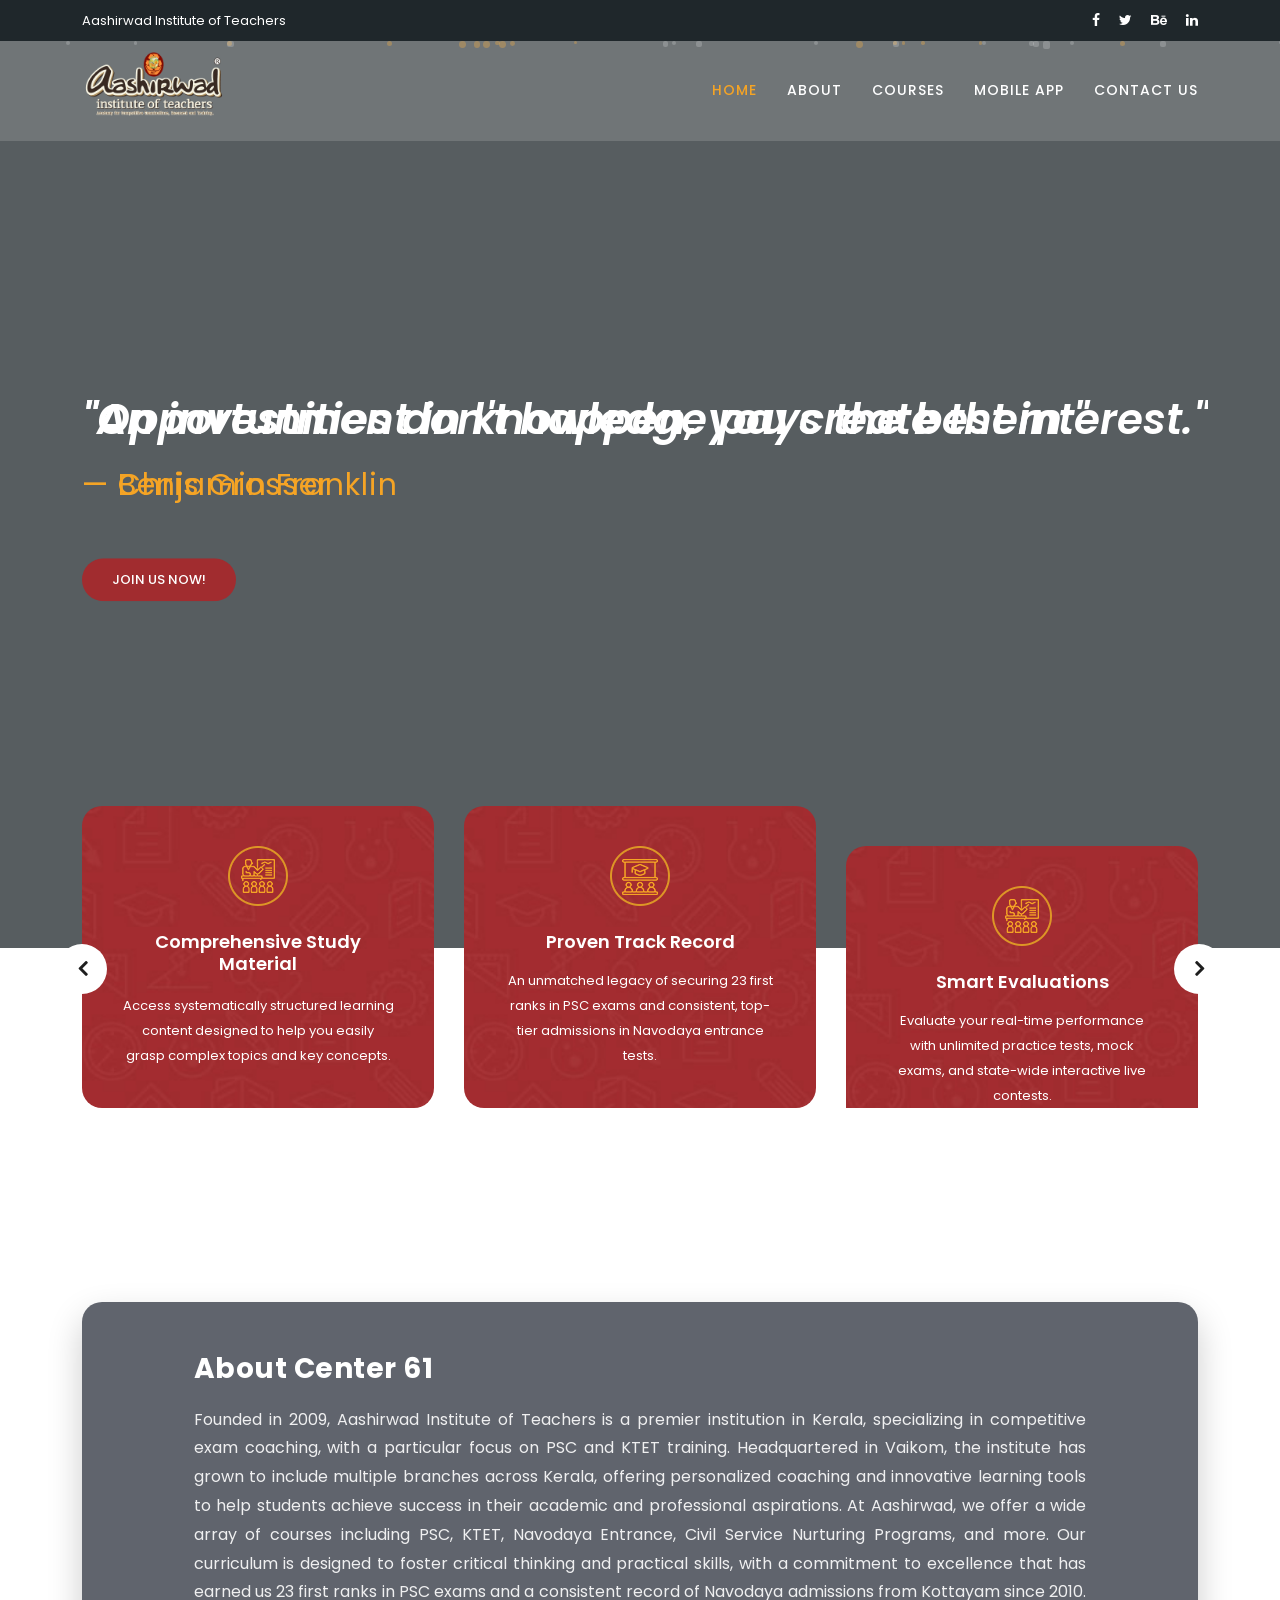
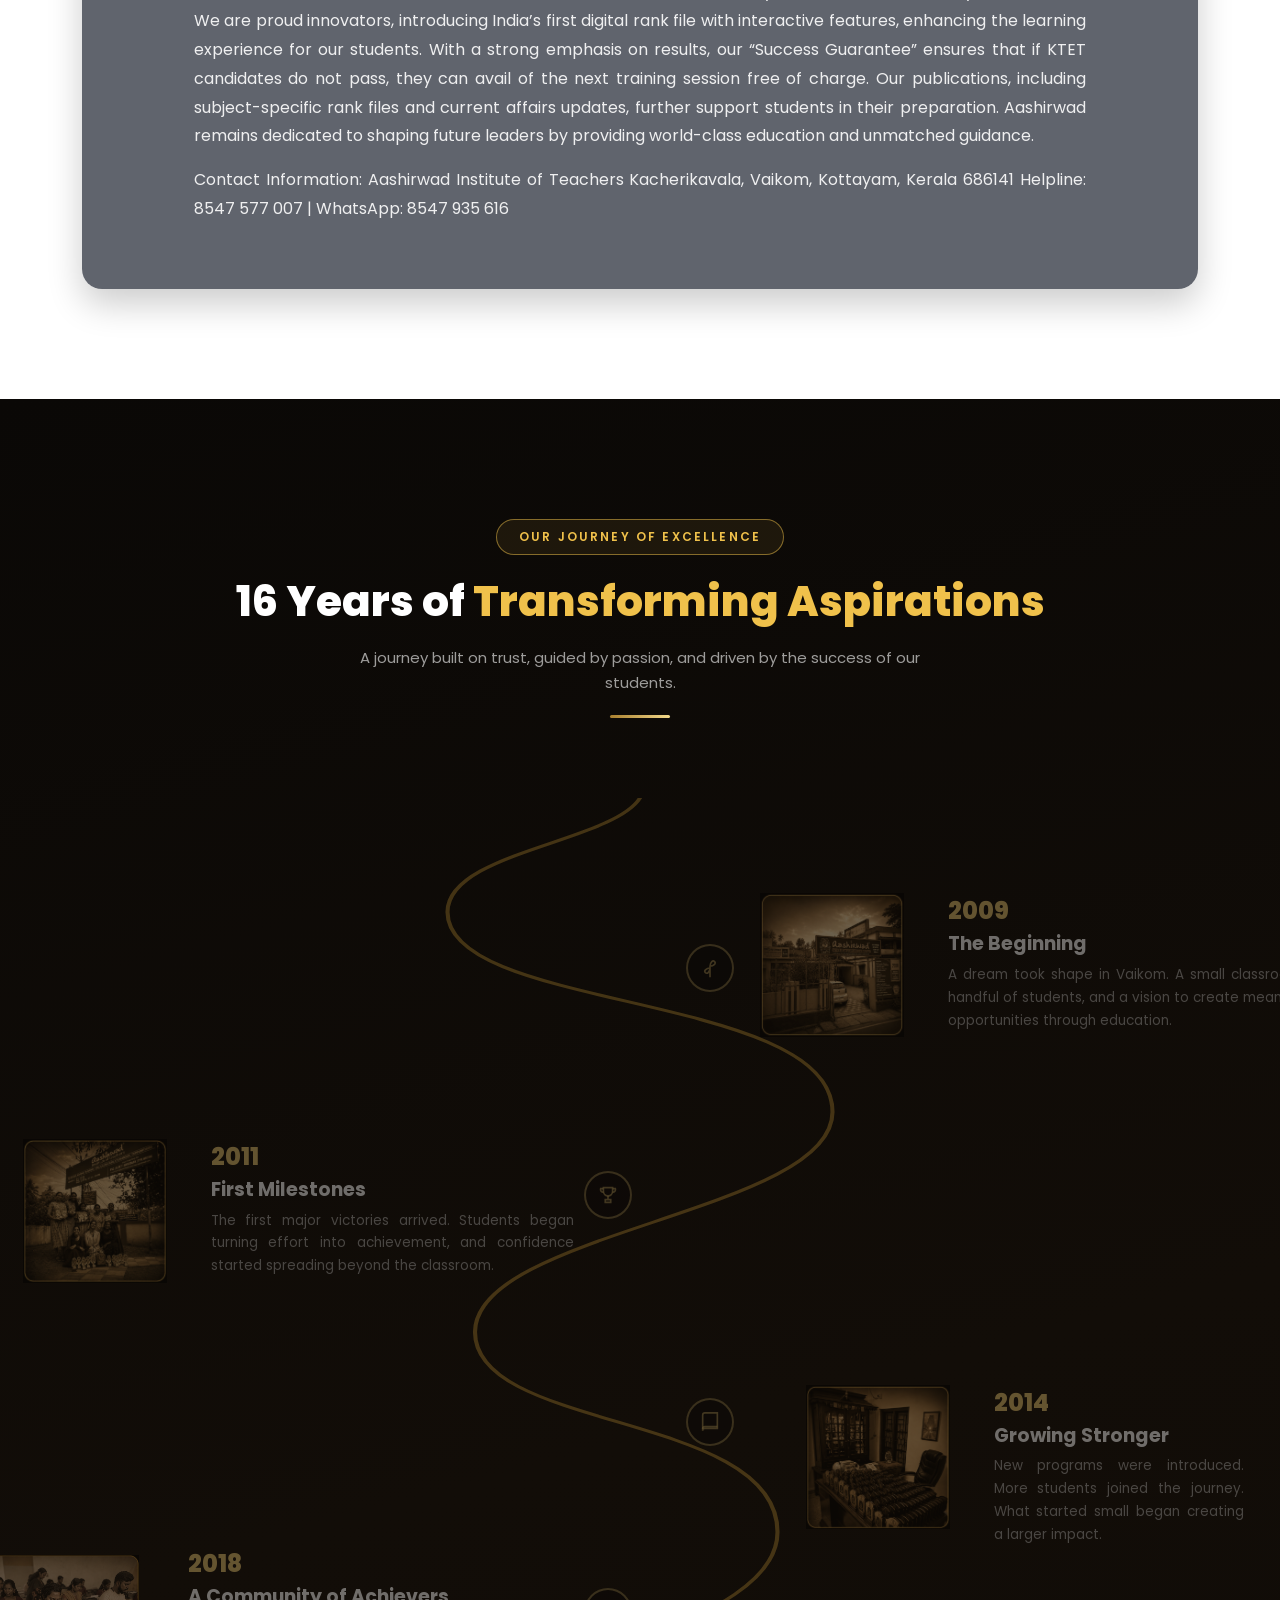
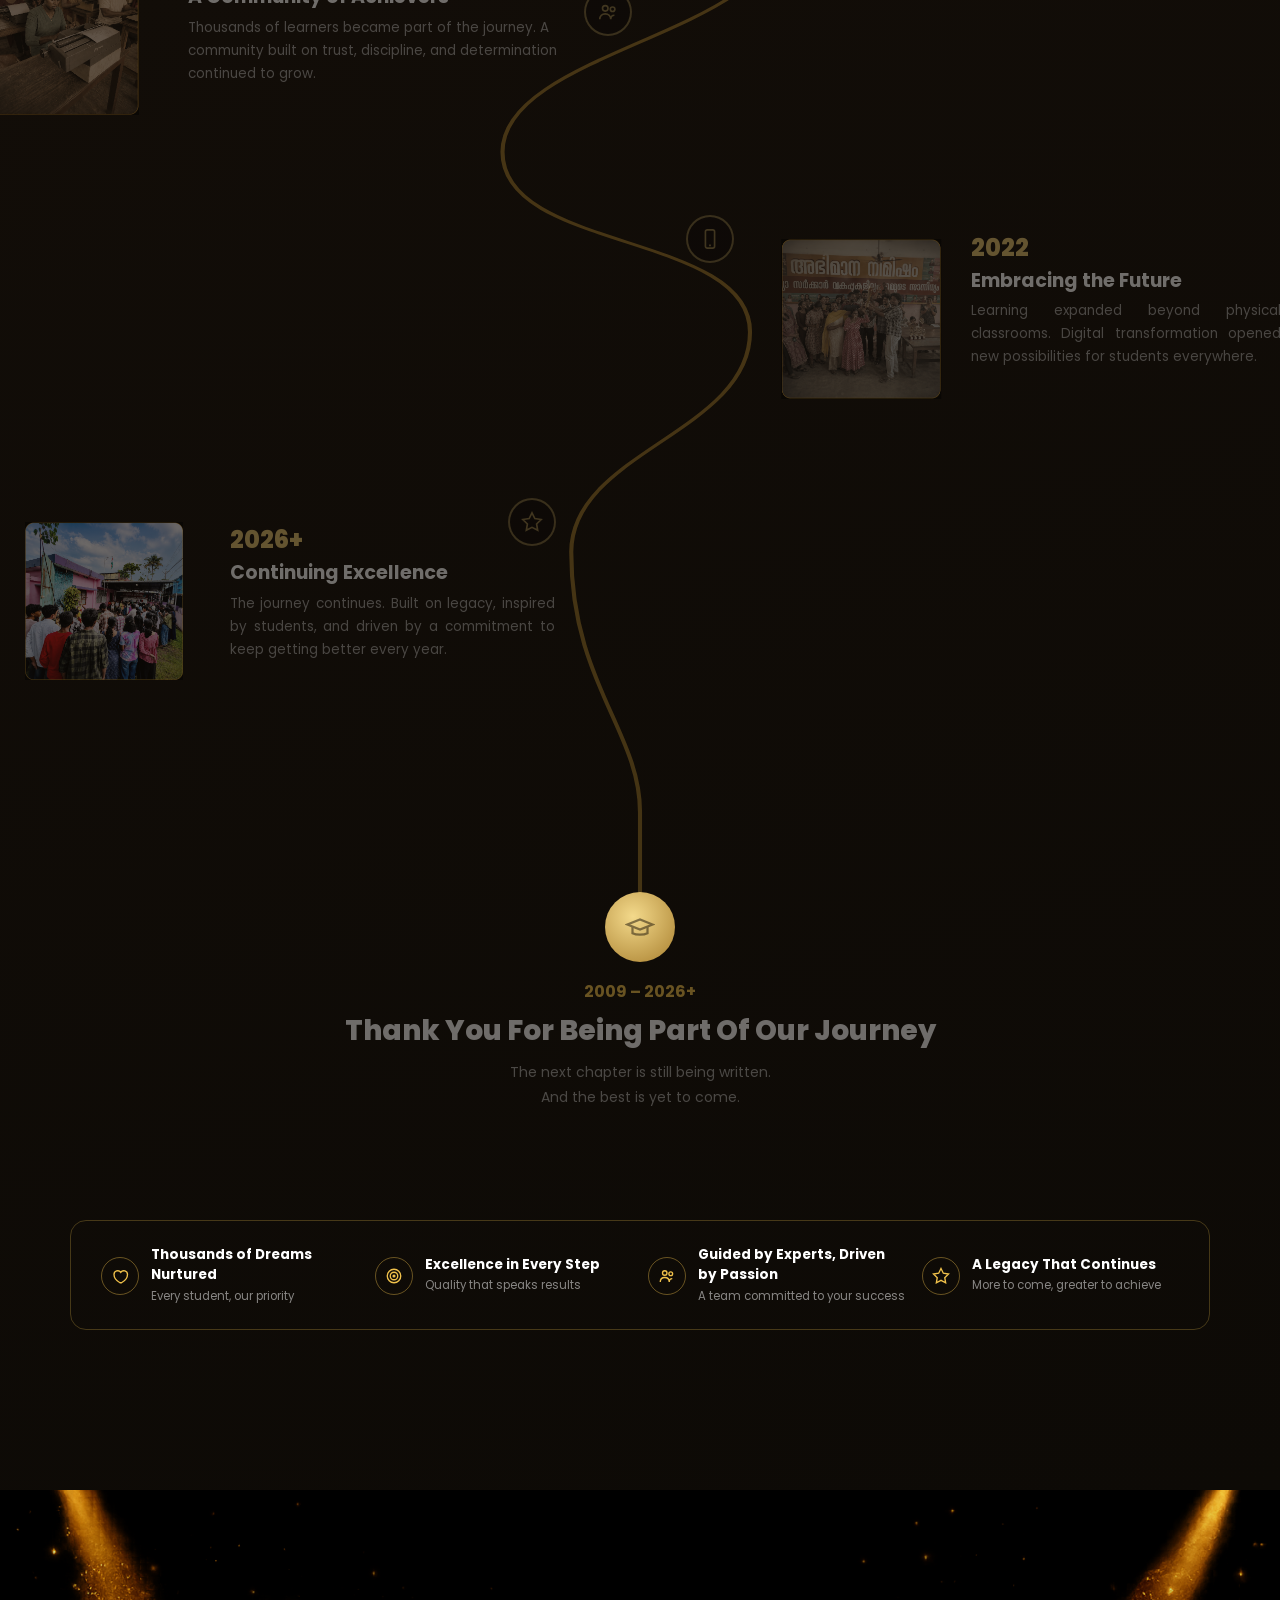
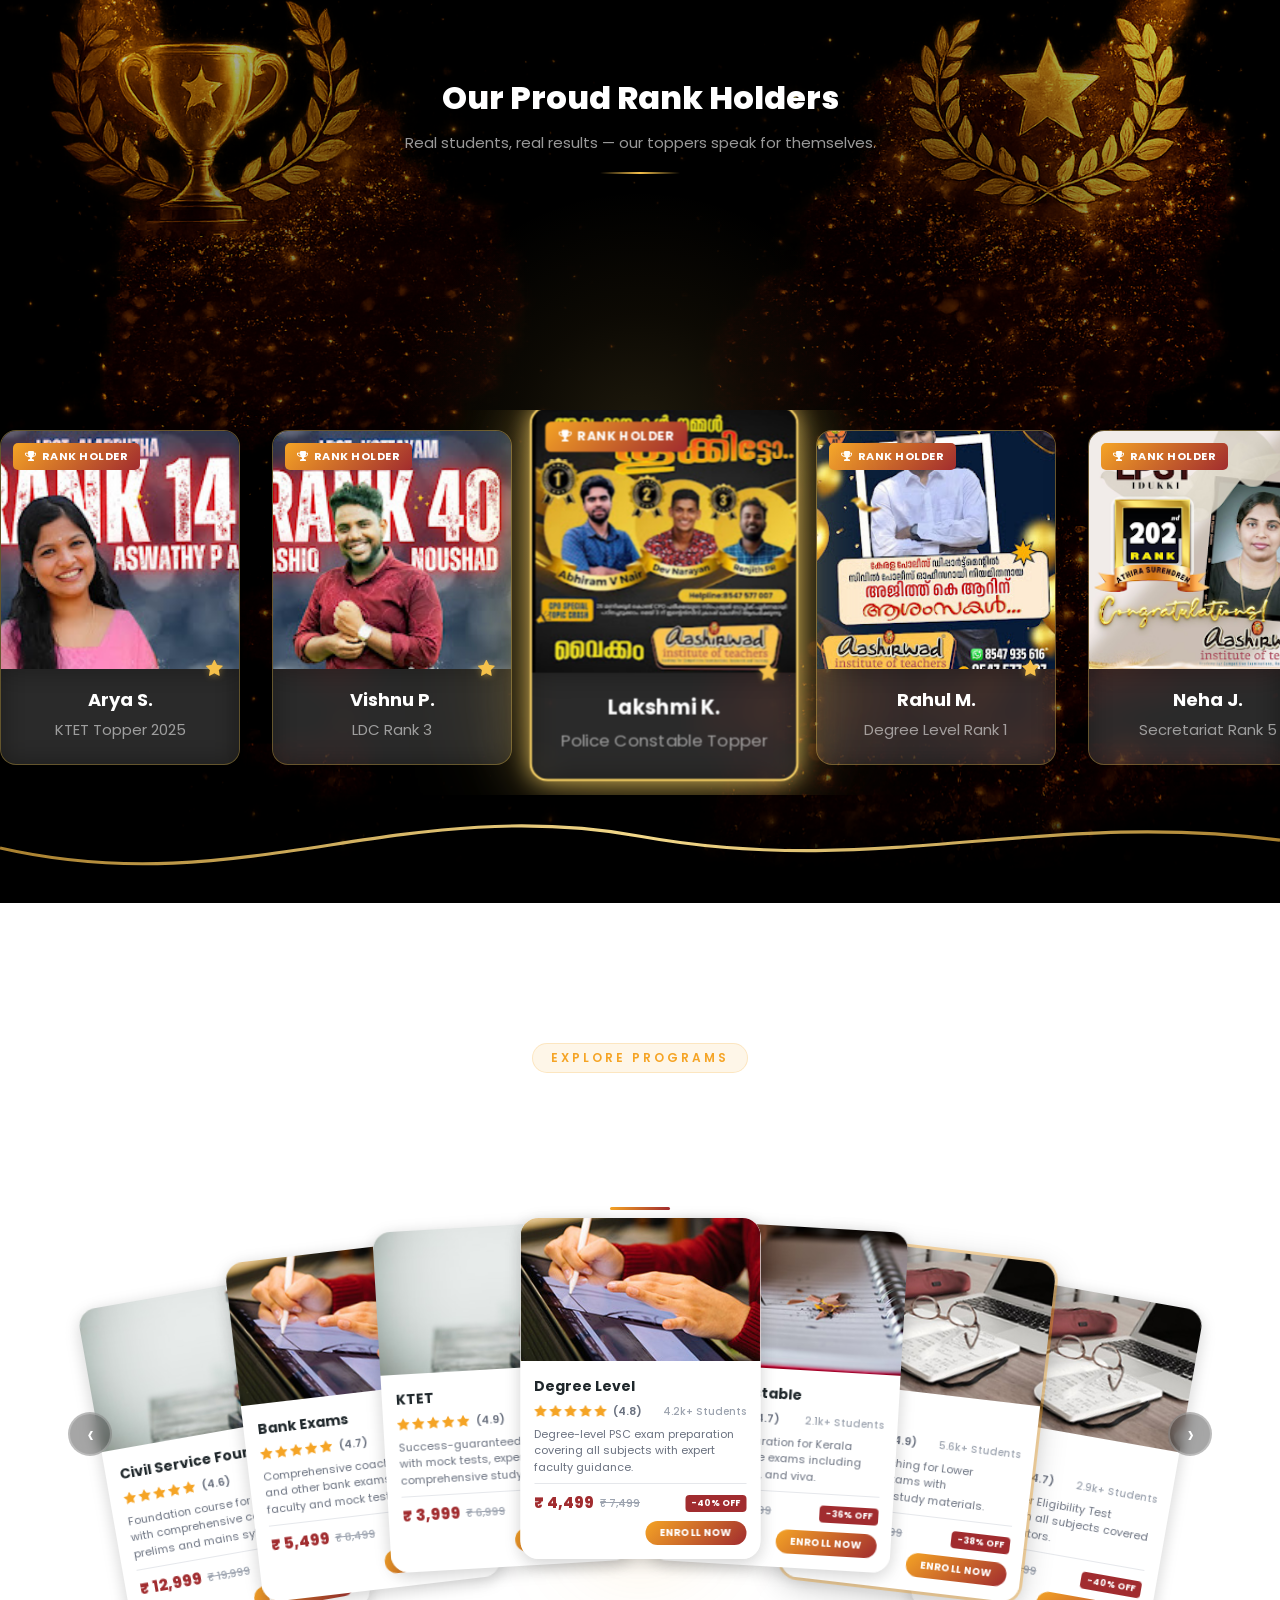
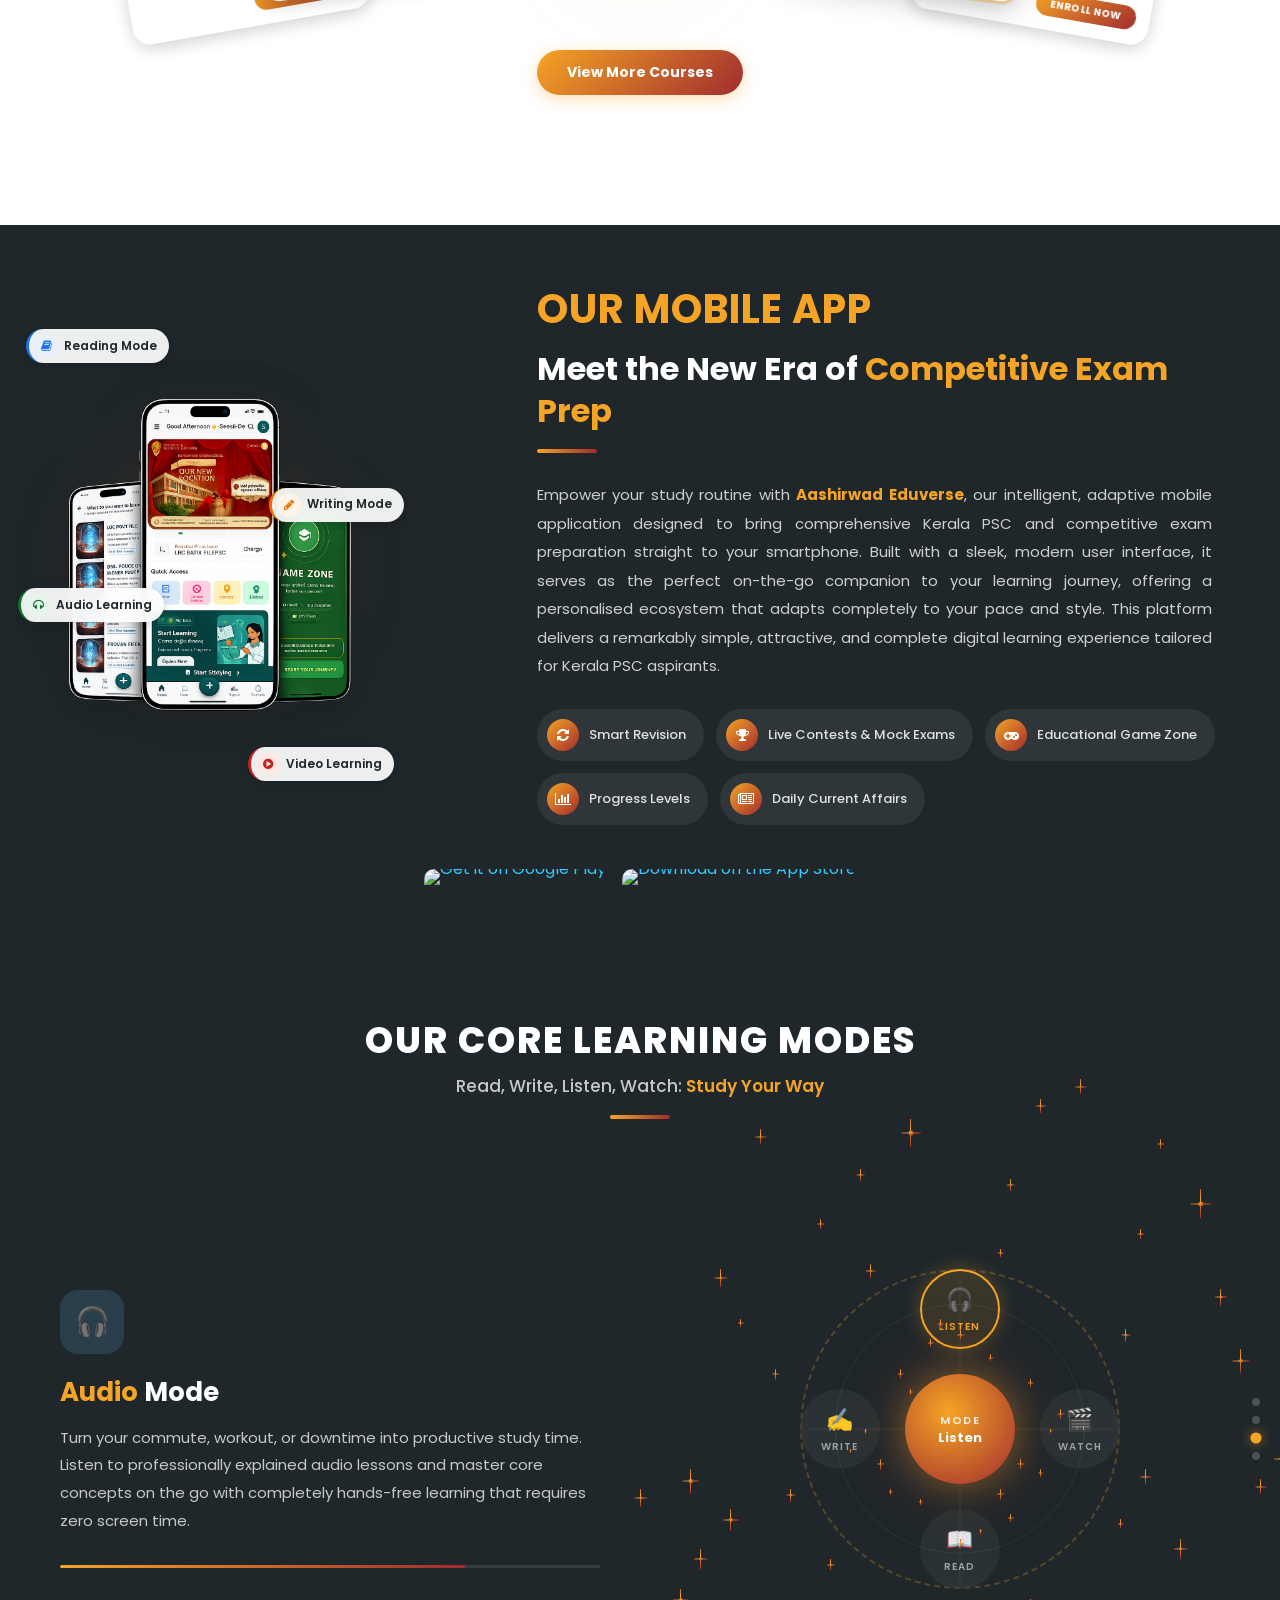
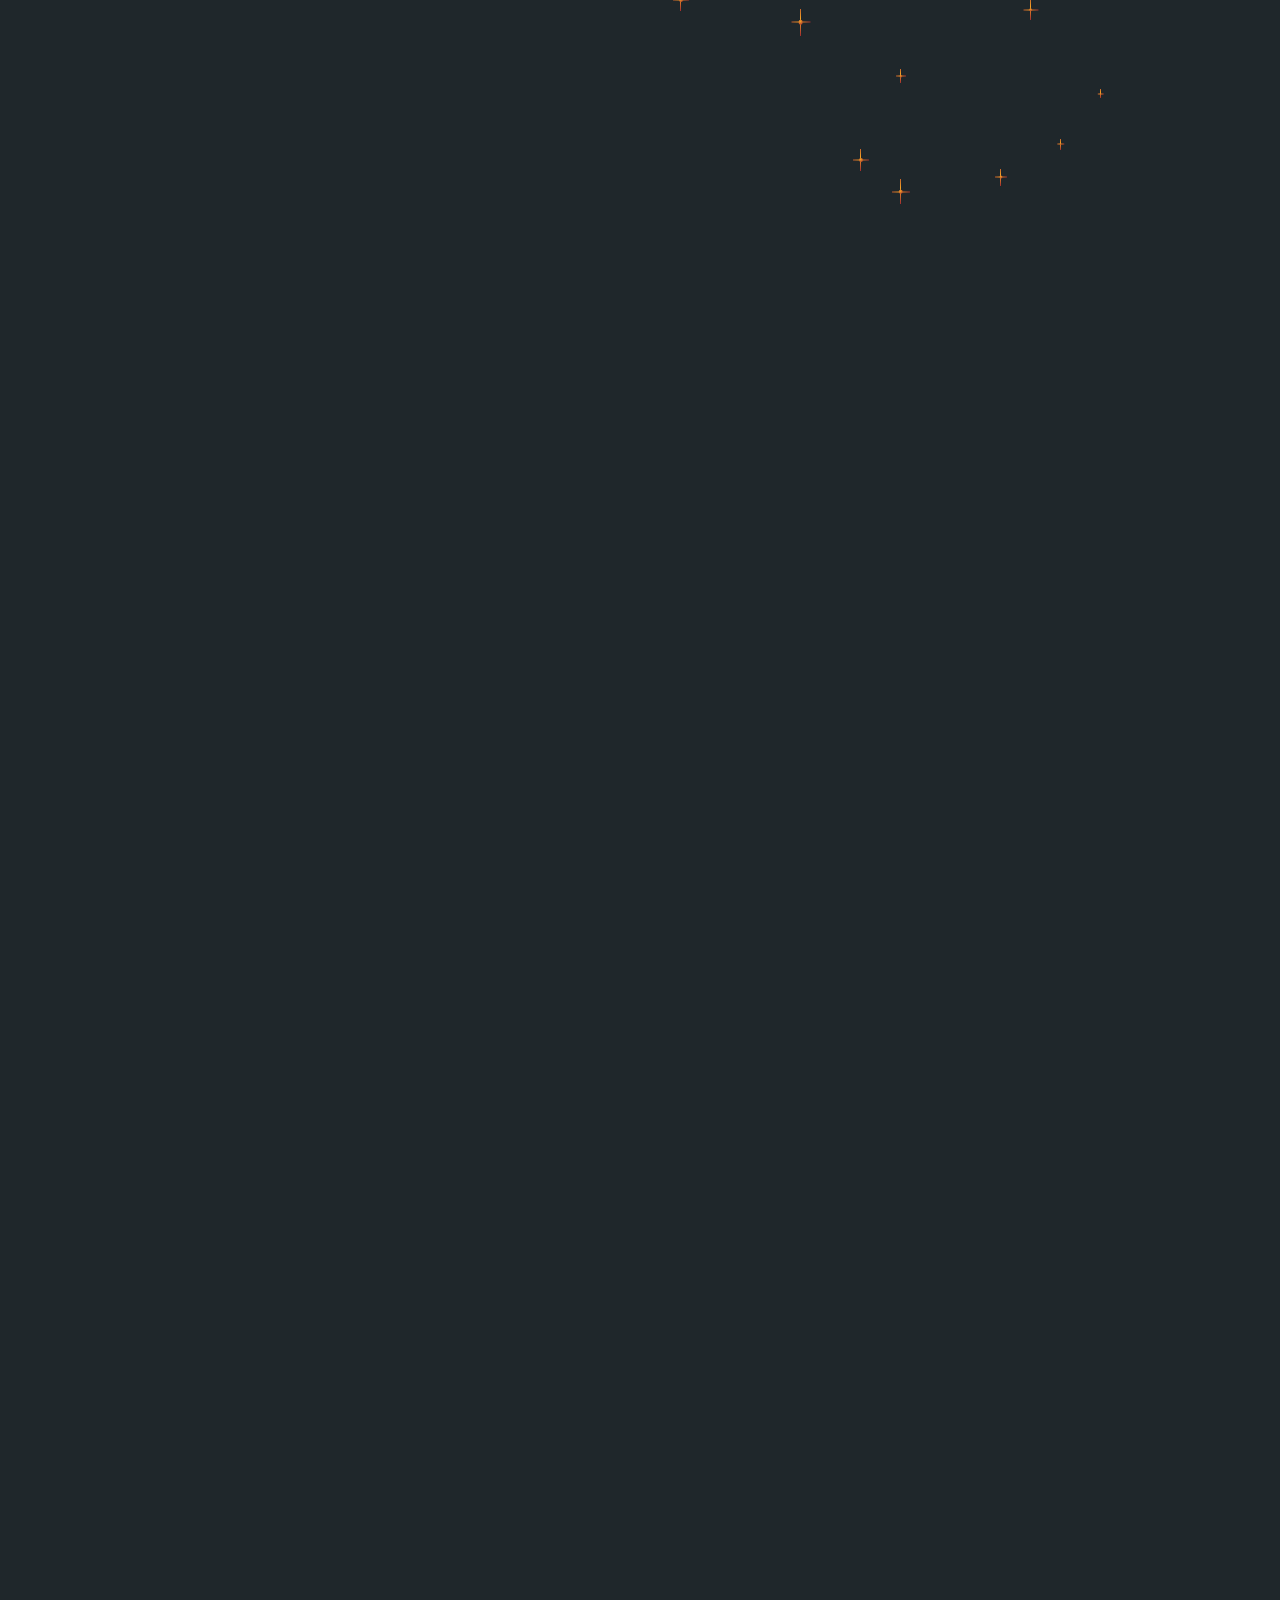
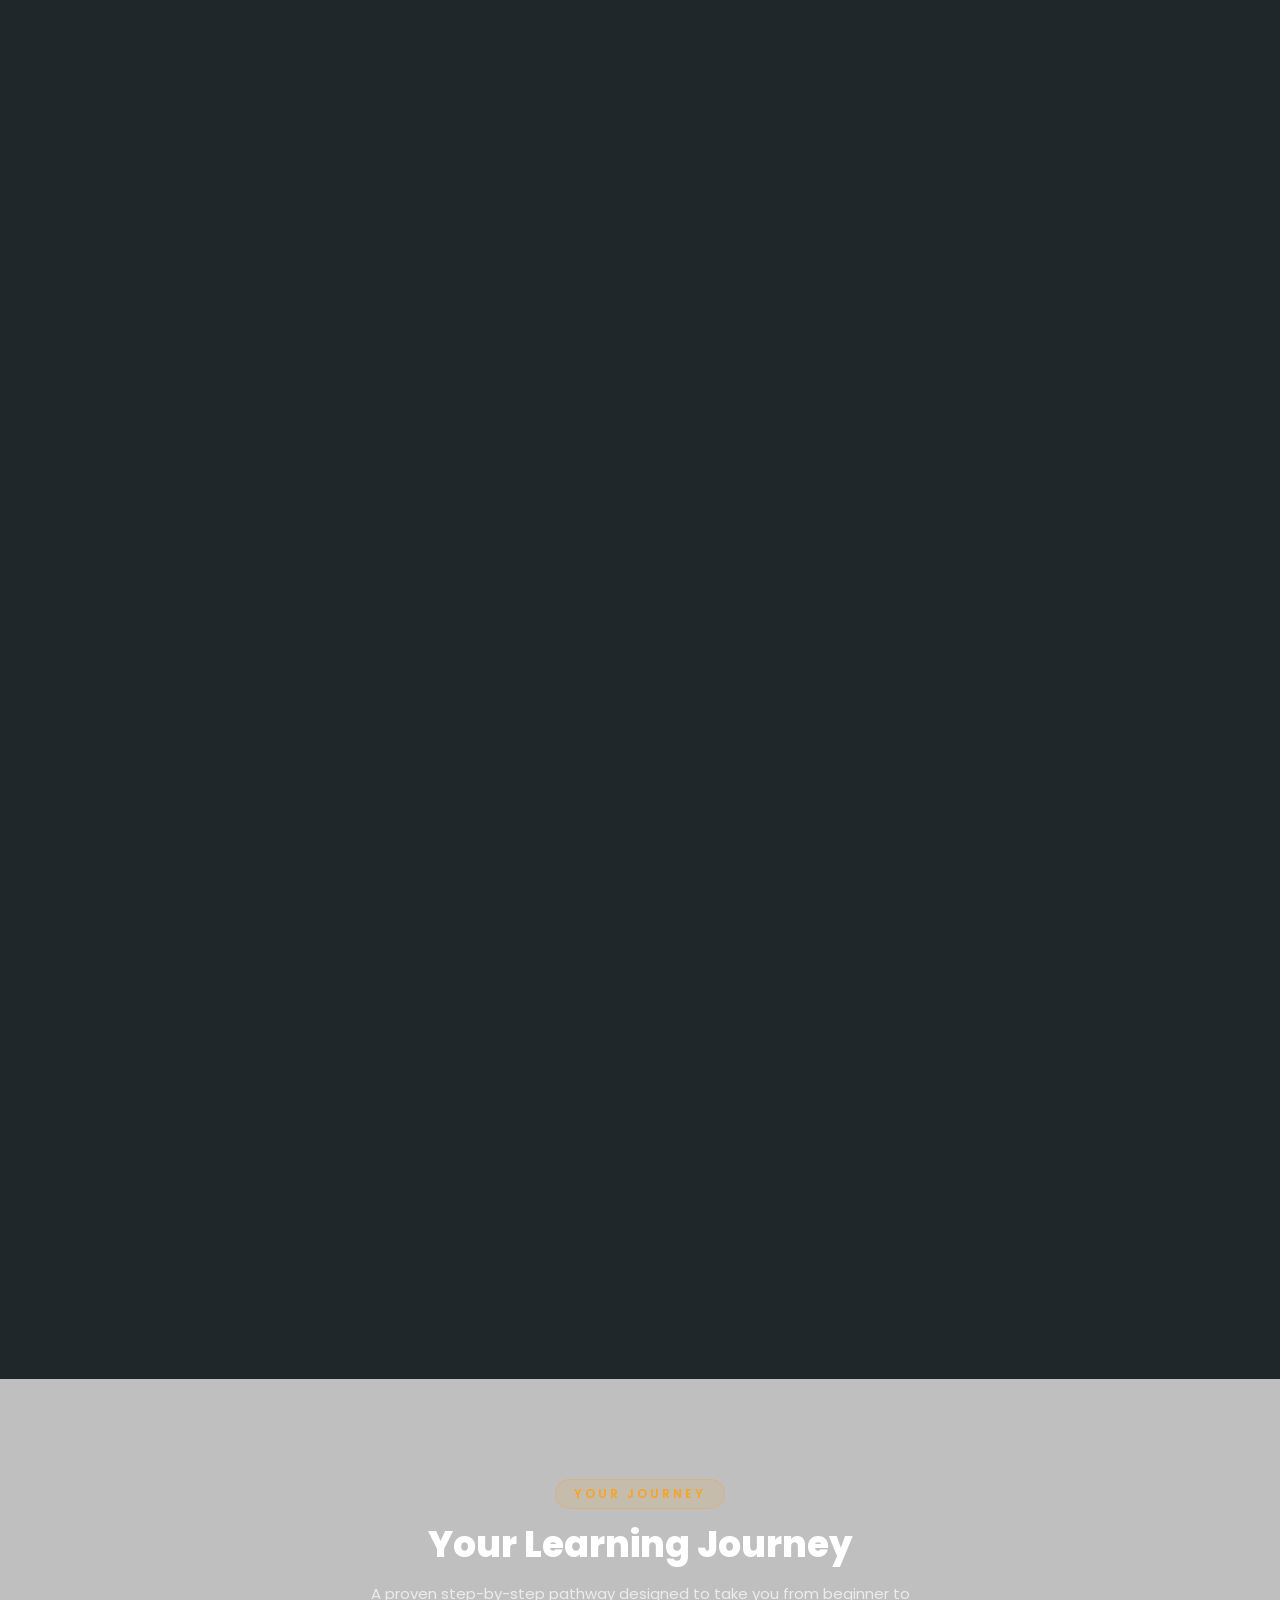
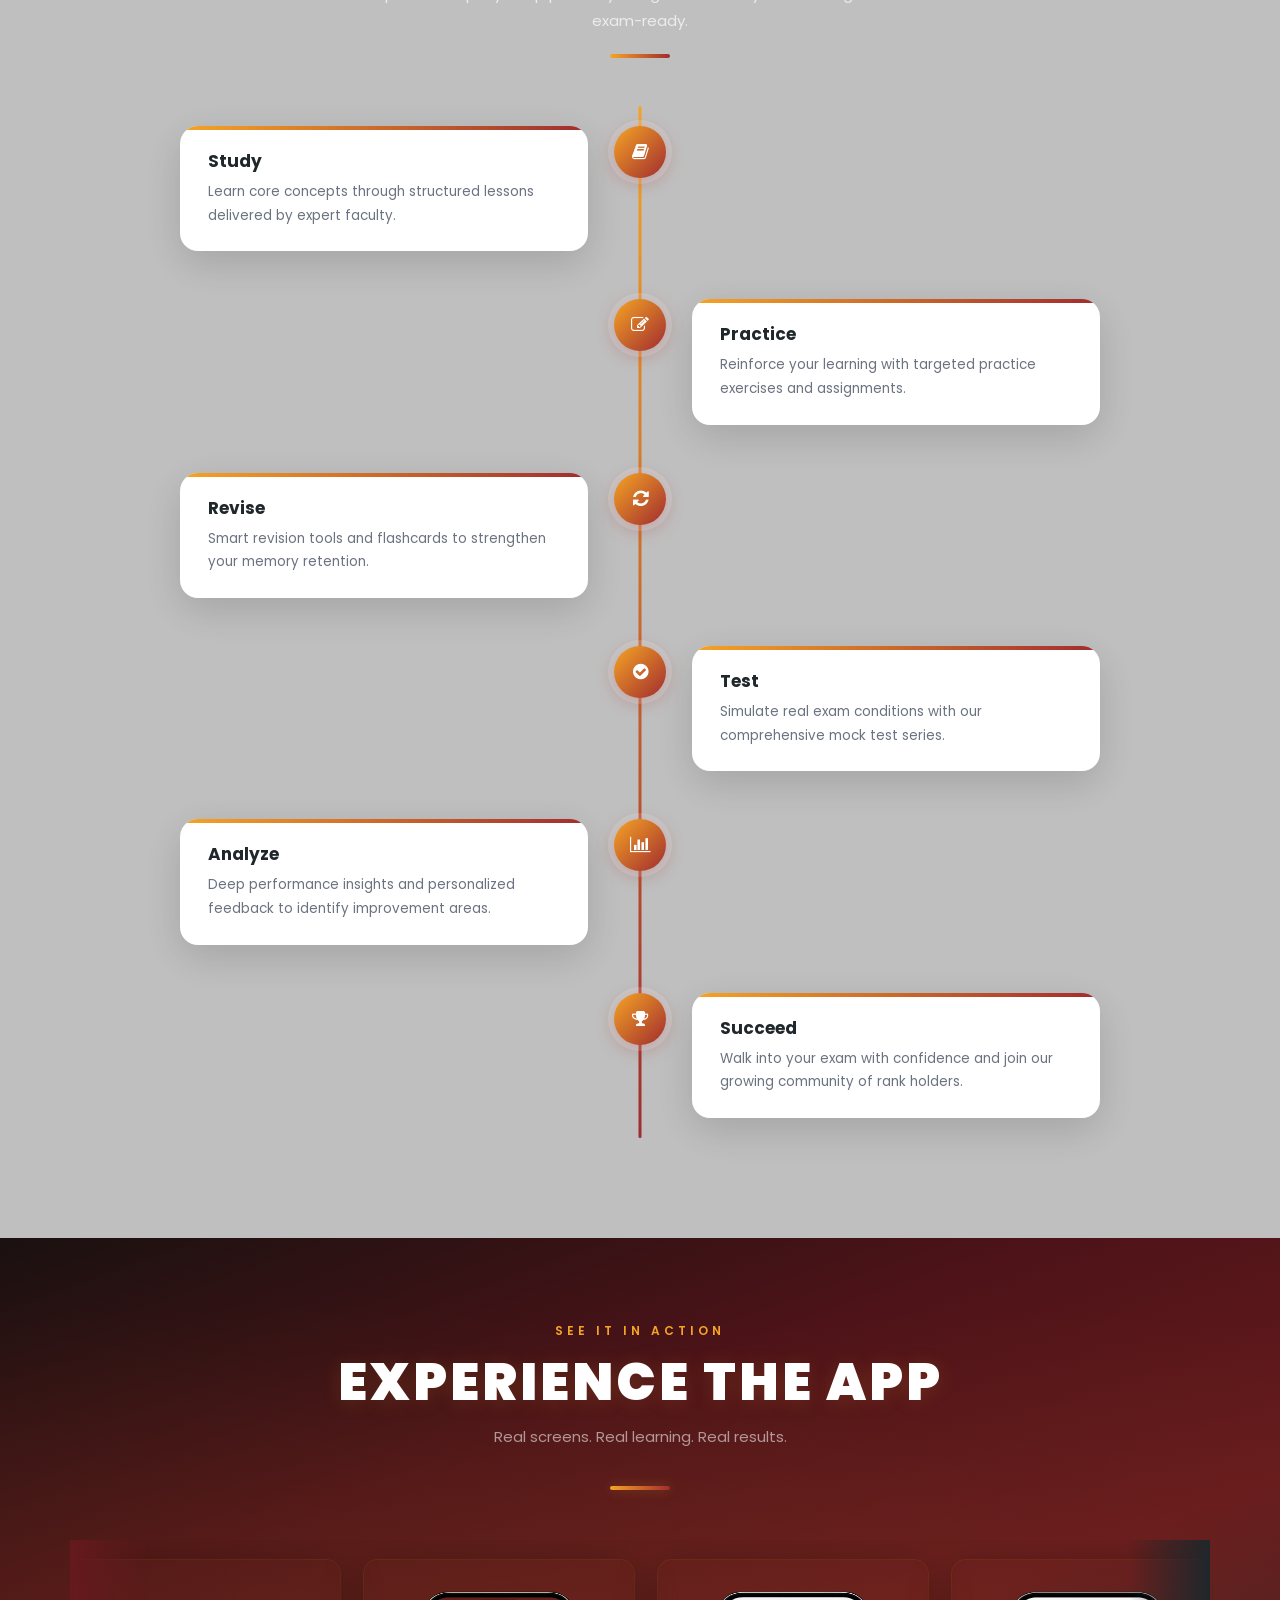
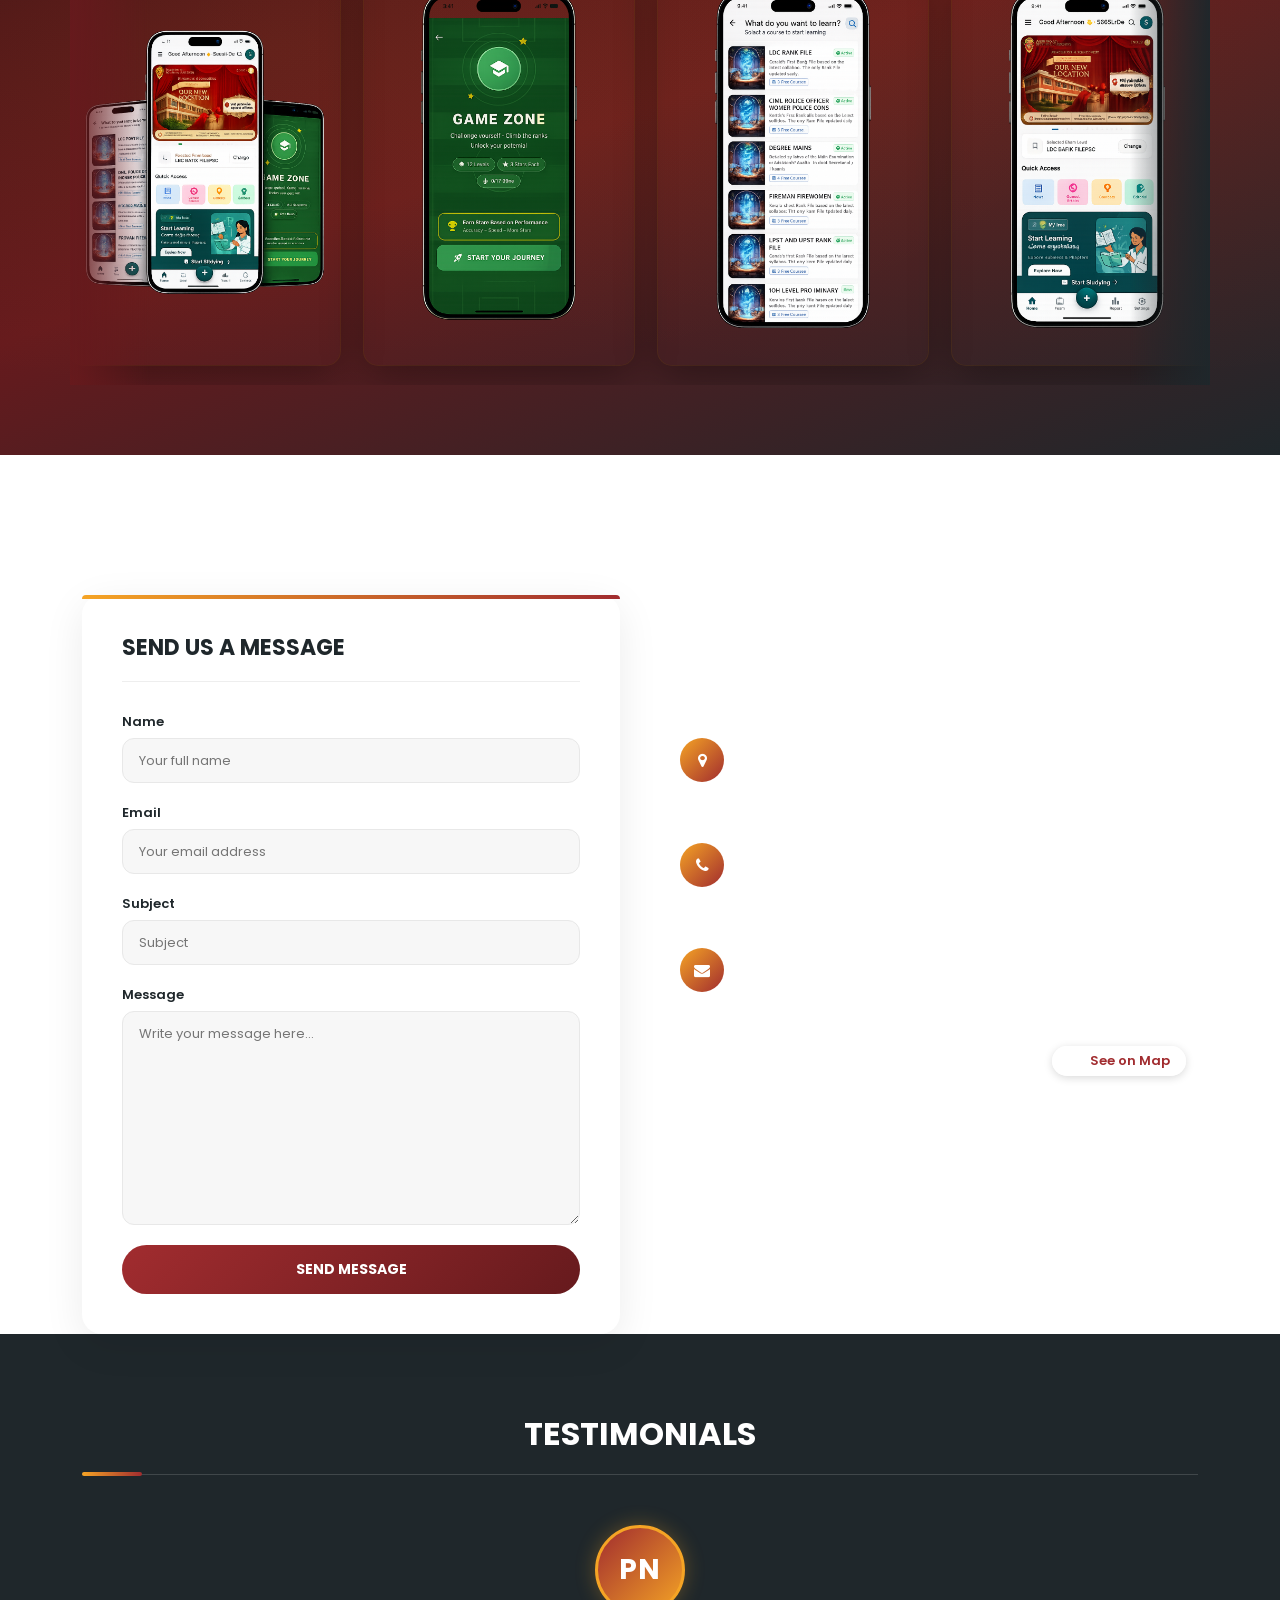
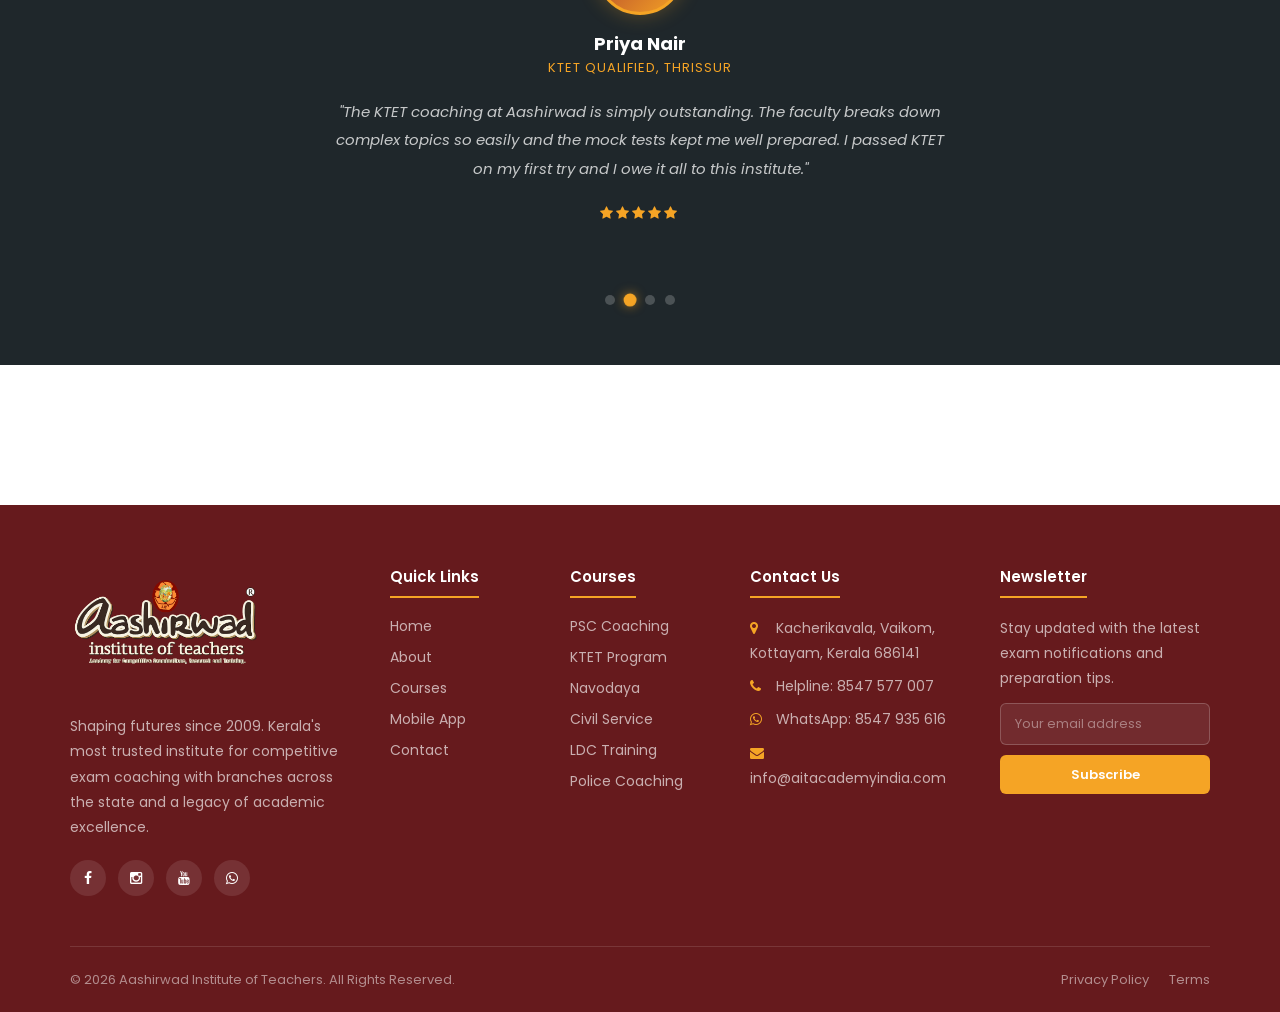
==== index.html @ 54fd3113 "Updated homepage design" ====
<!DOCTYPE html>
<html lang="en">

  <head>

    <meta charset="utf-8">
    <meta name="viewport" content="width=device-width, initial-scale=1, shrink-to-fit=no">
    <meta name="description" content="">
    <meta name="author" content="TemplateMo">
    <link href="https://fonts.googleapis.com/css?family=Poppins:100,200,300,400,500,600,700,800,900" rel="stylesheet">

    <title>Aashirwad EduVerse</title>

    <!-- Bootstrap core CSS -->
    <link href="vendor/bootstrap/css/bootstrap.min.css" rel="stylesheet">


    <!-- Additional CSS Files -->
    <link rel="stylesheet" href="assets/css/fontawesome.css">
    <link rel="stylesheet" href="assets/css/templatemo-edu-meeting.css">
    <link rel="stylesheet" href="assets/css/owl.css">
    <link rel="stylesheet" href="assets/css/lightbox.css">
    <link rel="stylesheet" href="assets/css/animations.css">
    <!-- Leaflet CSS -->
    <link rel="stylesheet" href="https://unpkg.com/leaflet@1.9.4/dist/leaflet.css"
      integrity="sha256-p4NxAoJBhIIN+hmNHrzRCf9tD/miZyoHS5obTRR9BMY="
      crossorigin=""/>
    <style>
      .contact-map-wrapper {
        position: relative;
        z-index: 1;
        border-radius: 14px;
        overflow: hidden;
        min-height: 300px;
        background: rgba(255,255,255,0.08);
      }
      #locationMap {
        width: 100%;
        height: 300px;
        border-radius: 14px;
      }
      .contact-map-wrapper .leaflet-pane,
      .contact-map-wrapper .leaflet-top,
      .contact-map-wrapper .leaflet-control {
        z-index: 1;
      }
      .map-open-btn {
        position: absolute;
        top: 12px;
        right: 12px;
        z-index: 1000;
        display: inline-flex;
        align-items: center;
        gap: 6px;
        padding: 6px 16px;
        border-radius: 50px;
        background: rgba(255,255,255,0.95);
        color: #a12c2f;
        font-family: 'Poppins', sans-serif;
        font-size: 13px;
        font-weight: 600;
        text-decoration: none;
        box-shadow: 0 2px 8px rgba(0,0,0,0.15);
        transition: background 0.2s, transform 0.2s;
        line-height: 1.4;
      }
      .map-open-btn:hover {
        background: #fff;
        transform: translateY(-1px);
      }
      /* ── App-intro enhancements ── */
      .app-intro-image-wrapper {
        display: flex;
        flex-direction: column;
        align-items: center;
      }
      .app-phone-container {
        position: relative;
        max-width: 380px;
        width: 100%;
        margin: 0 auto;
      }
      .app-phone-glow {
        position: absolute;
        top: 50%;
        left: 50%;
        width: 280px;
        height: 280px;
        transform: translate(-50%, -50%);
        border-radius: 50%;
        background: radial-gradient(circle, rgba(245,164,37,0.2) 0%, rgba(161,44,47,0.08) 60%, transparent 70%);
        filter: blur(40px);
        z-index: 0;
        pointer-events: none;
      }
      .app-phone-float {
        animation: appPhoneFloat 6s ease-in-out infinite alternate;
      }
      @keyframes appPhoneFloat {
        0% { transform: translateY(0) scale(1); }
        100% { transform: translateY(-12px) scale(1.015); }
      }
      .app-float-label {
        position: absolute;
        display: inline-flex;
        align-items: center;
        gap: 6px;
        background: rgba(255,255,255,0.92);
        backdrop-filter: blur(8px);
        border-radius: 50px;
        padding: 5px 12px 5px 5px;
        box-shadow: 0 3px 12px rgba(0,0,0,0.15);
        white-space: nowrap;
        z-index: 2;
        font-family: 'Poppins', sans-serif;
        font-size: 12px;
        font-weight: 600;
        color: #1f272b;
        pointer-events: none;
        line-height: 1.2;
        transition: filter 0.35s ease;
      }
      .app-float-label:hover {
        filter: drop-shadow(0 4px 10px rgba(0,0,0,0.18));
      }
      .app-float-label .float-icon {
        width: 24px;
        height: 24px;
        border-radius: 50%;
        display: inline-flex;
        align-items: center;
        justify-content: center;
        font-size: 12px;
        flex-shrink: 0;
      }
      .float-icon-read { background: #e8f0fe; color: #1a73e8; }
      .float-icon-write { background: #fef3e8; color: #e37400; }
      .float-icon-listen { background: #e6f4ea; color: #137333; }
      .float-icon-watch { background: #fce8e6; color: #c5221f; }
      .app-float-tl {
        top: 14px; left: -6px;
        border-left: 3px solid #1a73e8;
        animation: labelFloat1 3s ease-in-out infinite alternate;
        animation-delay: 0s;
      }
      .app-float-tr {
        top: 36%; right: -16px;
        border-left: 3px solid #e37400;
        animation: labelFloat2 3.8s ease-in-out infinite alternate;
        animation-delay: 0.6s;
      }
      .app-float-bl {
        bottom: 36%; left: -14px;
        border-left: 3px solid #137333;
        animation: labelFloat3 4.5s ease-in-out infinite alternate;
        animation-delay: 1.2s;
      }
      .app-float-br {
        bottom: 14px; right: -6px;
        border-left: 3px solid #c5221f;
        animation: labelFloat4 3.2s ease-in-out infinite alternate;
        animation-delay: 0.9s;
      }
      @keyframes labelFloat1 {
        0% { transform: translateY(0) scale(1) rotate(0deg); }
        100% { transform: translateY(-5px) scale(1.04) rotate(-2deg); }
      }
      @keyframes labelFloat2 {
        0% { transform: translateY(0) scale(1) rotate(0deg); }
        100% { transform: translateY(-7px) scale(1.04) rotate(2deg); }
      }
      @keyframes labelFloat3 {
        0% { transform: translateY(0) scale(1) rotate(0deg); }
        100% { transform: translateY(-4px) scale(1.04) rotate(-1deg); }
      }
      @keyframes labelFloat4 {
        0% { transform: translateY(0) scale(1) rotate(0deg); }
        100% { transform: translateY(-6px) scale(1.04) rotate(1.5deg); }
      }
      .mode-section-heading {
        font-family: 'Poppins', sans-serif;
        font-size: 30px;
        font-weight: 700;
        color: #f5a425;
        letter-spacing: 1px;
        margin: 0 0 22px 0;
        pointer-events: none;
        line-height: 1.2;
        position: relative;
        padding-bottom: 14px;
      }
      .mode-section-heading::after {
        content: '';
        position: absolute;
        left: 0;
        bottom: 0;
        width: 50px;
        height: 3px;
        background: #f5a425;
        border-radius: 2px;
      }
      .app-feature-badges {
        display: flex;
        flex-wrap: wrap;
        gap: 12px;
        margin-top: 28px;
      }
      .app-feature-badge {
        display: inline-flex;
        align-items: center;
        gap: 10px;
        background: rgba(255,255,255,0.07);
        border-radius: 50px;
        padding: 10px 18px 10px 10px;
        font-family: 'Poppins', sans-serif;
        font-size: 13px;
        font-weight: 500;
        color: rgba(255,255,255,0.85);
        transition: transform 0.3s, box-shadow 0.3s;
        cursor: default;
        flex: 0 1 auto;
      }
      .app-feature-badge:hover {
        transform: translateY(-3px);
        box-shadow: 0 6px 20px rgba(0,0,0,0.2);
      }
      .app-feature-badge .badge-icon {
        width: 32px;
        height: 32px;
        border-radius: 50%;
        display: inline-flex;
        align-items: center;
        justify-content: center;
        font-size: 14px;
        flex-shrink: 0;
        background: linear-gradient(135deg, #f5a425, #a12c2f);
        color: #fff;
      }
      .app-store-row {
        margin-top: 44px;
        display: flex;
        gap: 16px;
        flex-wrap: wrap;
        justify-content: center;
        align-items: center;
      }
      .app-store-btn {
        display: inline-flex;
        align-items: center;
        justify-content: center;
        text-decoration: none;
        line-height: 0;
        transition: transform 0.3s cubic-bezier(0.34,1.56,0.64,1), box-shadow 0.3s ease;
        border-radius: 12px;
        opacity: 0;
        animation: btnFadeUp 0.5s ease forwards;
      }
      .app-store-btn:nth-child(1) { animation-delay: 0.2s; }
      .app-store-btn:nth-child(2) { animation-delay: 0.4s; }
      .app-store-btn:hover {
        transform: translateY(-4px);
        box-shadow: 0 14px 28px rgba(0,0,0,0.35);
      }
      .app-store-btn img {
        display: block;
        height: 50px;
        width: auto;
        flex-shrink: 0;
        border-radius: 10px;
      }
      @keyframes btnFadeUp {
        from { opacity: 0; transform: translateY(12px); }
        to { opacity: 1; transform: translateY(0); }
      }
      @media (max-width: 520px) {
        .app-store-btn { width: 100%; }
        .app-store-btn img { height: 44px; width: auto; }
      }
      @media (max-width: 767px) {
        .app-float-tl, .app-float-tr, .app-float-bl, .app-float-br { display: none; }
        .app-phone-glow { display: none; }
        .mobile-float-badges {
          display: flex;
          flex-wrap: wrap;
          gap: 8px;
          margin-top: 14px;
          justify-content: center;
        }
        .mobile-float-badges .app-float-label {
          display: inline-flex;
          position: static;
          animation: none;
          font-size: 11px;
          padding: 4px 10px 4px 4px;
          backdrop-filter: none;
          background: rgba(255,255,255,0.92);
          border-left: none;
        }
        .app-feature-badges { justify-content: center; }
        .app-feature-badge { font-size: 12px; padding: 8px 14px 8px 8px; width: 100%; }

      }
      @media (min-width: 768px) {
        .mobile-float-badges { display: none; }
      }
      .map-marker-label {
        background: transparent !important;
        border: none !important;
        box-shadow: none !important;
        padding: 0 !important;
        color: #000;
        font-family: 'Poppins', sans-serif;
        font-size: 13px;
        font-weight: 700;
        white-space: nowrap;
        text-shadow: -1px -1px 0 #fff, 1px -1px 0 #fff, -1px 1px 0 #fff, 1px 1px 0 #fff;
      }
      .leaflet-tooltip.map-marker-label::before {
        display: none !important;
      }
      @media (max-width: 768px) {
        .contact-map-wrapper {
          min-height: 220px;
        }
        #locationMap {
          height: 220px;
        }
      }
    </style>
<!--

TemplateMo 569 Edu Meeting

https://templatemo.com/tm-569-edu-meeting

-->
  </head>

<body>

  <!-- Page Loader -->
  <div id="page-loader">
    <div class="solar-stage">
        <div class="solar-ambient"></div>
        <div class="solar-tilt">
        <div class="solar-sun"></div>
        <div class="solar-orbit orbit-1">
          <div class="solar-ring"></div>
          <div class="solar-track"><div class="solar-planet p1"></div></div>
        </div>
        <div class="solar-orbit orbit-2">
          <div class="solar-ring"></div>
          <div class="solar-track"><div class="solar-planet p2"></div></div>
        </div>
        <div class="solar-orbit orbit-3">
          <div class="solar-ring"></div>
          <div class="solar-track"><div class="solar-planet p3"></div></div>
        </div>
      </div>
    </div>
  </div>

  <!-- Scroll Progress Bar -->
  <div id="scroll-progress"></div>

  <!-- Sub Header -->
  <div class="sub-header">
    <div class="container">
      <div class="row">
        <div class="col-lg-8 col-sm-8">
          <div class="left-content">
            <p>Aashirwad Institute of Teachers</p>
          </div>
        </div>
        <div class="col-lg-4 col-sm-4">
          <div class="right-icons">
            <ul>
              <li><a href="#"><i class="fa fa-facebook"></i></a></li>
              <li><a href="#"><i class="fa fa-twitter"></i></a></li>
              <li><a href="#"><i class="fa fa-behance"></i></a></li>
              <li><a href="#"><i class="fa fa-linkedin"></i></a></li>
            </ul>
          </div>
        </div>
      </div>
    </div>
  </div>

  <!-- ***** Header Area Start ***** -->
  <header class="header-area header-sticky">
      <div class="container">
          <div class="row">
              <div class="col-12">
                  <nav class="main-nav">
                      <!-- ***** Logo Start ***** -->
                      <a href="index.html" class="logo">
                        <img src="assets/images/logo3.png" alt="Aashirwad EduVerse Logo" class="logo-image">
                      </a>
                      <!-- ***** Logo End ***** -->
                      <!-- ***** Menu Start ***** -->
                      <ul class="nav">
                          <li class="scroll-to-section"><a href="#top" class="active">Home</a></li>
                          <li class="scroll-to-section"><a href="#about">About</a></li> 
                          <li><a href="courses.html">Courses</a></li>
                          <li><a href="app.html">Mobile App</a></li>
                          <li class="scroll-to-section"><a href="#contact">Contact Us</a></li> 
                      </ul>        
                      <a class='menu-trigger'>
                          <span>Menu</span>
                      </a>
                      <!-- ***** Menu End ***** -->
                  </nav>
              </div>
          </div>
      </div>
  </header>
  <!-- ***** Header Area End ***** -->

  <!-- ***** Main Banner Area Start ***** -->
  <section class="section main-banner" id="top" data-section="section1">
      <video autoplay muted loop playsinline id="bg-video">
          <source src="assets/images/course-video.mp4" type="video/mp4" />
      </video>

      <div id="particle-field"></div>
      <div class="video-overlay header-text">
          <div class="container">
            <div class="row">
              <div class="row">
              <div class="col-lg-12">
                <div class="caption">
                  <div class="quote-slider">
                    <div class="quote-slide active">
                      <p class="quote-text">"Opportunities don't happen, you create them."</p>
                      <span class="quote-author">— Chris Grosser</span>
                    </div>
                    <div class="quote-slide">
                      <p class="quote-text">"An investment in knowledge pays the best interest."</p>
                      <span class="quote-author">— Benjamin Franklin</span>
                    </div>
                    <div class="quote-slide">
                      <p class="quote-text">"I find that the harder I work, the more luck I seem to have."</p>
                      <span class="quote-author">— Thomas Jefferson</span>
                    </div>
                    <div class="quote-slide">
                      <p class="quote-text">"If people throw stones at you, turn them into milestones."</p>
                      <span class="quote-author">— Sachin Tendulkar</span>
                    </div>
                    <div class="quote-slide">
                      <p class="quote-text">"If you want to shine like the sun, first burn like the sun."</p>
                      <span class="quote-author">— A. P. J. Abdul Kalam</span>
                    </div>
                    <div class="quote-slide">
                      <p class="quote-text">"Wake up with determination. Go to bed with satisfaction."</p>
                      <span class="quote-author">— George Horace Lorimer</span>
                    </div>
                  </div>
                  <div class="main-button-red">
                    <div class="scroll-to-section"><a href="#contact">Join Us Now!</a></div>
                  </div>
                </div>
              </div>
            </div>
            </div>
          </div>
      </div>
  </section>
  <!-- ***** Main Banner Area End ***** -->

  <section class="services">
    <div class="container">
      <div class="row">
        <div class="col-lg-12">
          <div class="owl-service-item owl-carousel">
          
            <div class="item">
              <div class="service-item-card">
                <div class="icon">
                  <img src="assets/images/service-icon-01.png" alt="Expert Coaching">
                </div>
                <div class="down-content">
                  <h4>Expert Coaching</h4>
                  <p>Premium training for Kerala PSC, KTET, and competitive exams driven by seasoned educators and proven methodologies.</p>
                </div>
              </div>
            </div>

            <div class="item">
              <div class="service-item-card">
                <div class="icon">
                  <img src="assets/images/service-icon-02.png" alt="4D Learning Framework">
                </div>
                <div class="down-content">
                  <h4>Comprehensive Study Material</h4>
                  <p>Access systematically structured learning content designed to help you easily grasp complex topics and key concepts.</p>
                </div>
              </div>
            </div>

            <div class="item">
              <div class="service-item-card">
                <div class="icon">
                  <img src="assets/images/service-icon-03.png" alt="Proven Track Record">
                </div>
                <div class="down-content">
                  <h4>Proven Track Record</h4>
                  <p>An unmatched legacy of securing 23 first ranks in PSC exams and consistent, top-tier admissions in Navodaya entrance tests.</p>
                </div>
              </div>
            </div>

            <div class="item">
              <div class="service-item-card">
                <div class="icon">
                  <img src="assets/images/service-icon-02.png" alt="Smart Evaluations">
                </div>
                <div class="down-content">
                  <h4>Smart Evaluations</h4>
                  <p>Evaluate your real-time performance with unlimited practice tests, mock exams, and state-wide interactive live contests.</p>
                </div>
              </div>
            </div>

            <div class="item">
              <div class="service-item-card">
                <div class="icon">
                  <img src="assets/images/service-icon-03.png" alt="Success Guarantee">
                </div>
                <div class="down-content">
                  <h4>Success Guarantee</h4>
                  <p>Stay completely focused and deeply confident with our strict commitment to quality and our complimentary trial session policy for KTET candidates.</p>
                </div>
              </div>
            </div>
            
          </div>
        </div>
      </div>
    </div>
  </section>





  <section class="upcoming-meetings" id="about">
    <div class="container">
      <div class="row">
        <div class="col-lg-12 about-section-top-space">
          <div class="col-lg-12">
            <div class="section-heading">
              <h2>About Us</h2>
            </div>
          </div>
        </div>
        
        <div class="col-lg-12">
          <div class="about-video-card">
            
            <video autoplay muted loop playsinline class="about-card-video">
              <source src="assets/video/about.mp4" type="video/mp4">
              Your browser does not support the video tag.
            </video>
            
            <div class="about-card-overlay"></div>
            
            <div class="about-card-content">
              <h3>About Center 61</h3>
              <p>
                Founded in 2009, Aashirwad Institute of Teachers is a premier institution in Kerala, specializing in competitive exam coaching, with a particular focus on PSC and KTET training. Headquartered in Vaikom, the institute has grown to include multiple branches across Kerala, offering personalized coaching and innovative learning tools to help students achieve success in their academic and professional aspirations. At Aashirwad, we offer a wide array of courses including PSC, KTET, Navodaya Entrance, Civil Service Nurturing Programs, and more. Our curriculum is designed to foster critical thinking and practical skills, with a commitment to excellence that has earned us 23 first ranks in PSC exams and a consistent record of Navodaya admissions from Kottayam since 2010. We are proud innovators, introducing India’s first digital rank file with interactive features, enhancing the learning experience for our students. With a strong emphasis on results, our “Success Guarantee” ensures that if KTET candidates do not pass, they can avail of the next training session free of charge. Our publications, including subject-specific rank files and current affairs updates, further support students in their preparation. Aashirwad remains dedicated to shaping future leaders by providing world-class education and unmatched guidance.
              </p>
              <p>
                Contact Information: Aashirwad Institute of Teachers Kacherikavala, Vaikom, Kottayam, Kerala 686141 Helpline: 8547 577 007 | WhatsApp: 8547 935 616
              </p>
            </div>
            
          </div>
        </div>
        </div>
    </div>
  </section>


  <section class="journey-section" id="journey">

    <!-- Ambient dark background layer: particles + radial glow, sits behind everything -->
    <div class="journey-bg">
      <div class="journey-particles" id="journeyParticles"></div>
    </div>

    <!-- Heading block -->
    <div class="container journey-heading">
      <span class="journey-eyebrow">Our Journey of Excellence</span>
      <h2 class="journey-title">16 Years of <span class="gold-text">Transforming Aspirations</span></h2>
      <p class="journey-subtitle">A journey built on trust, guided by passion, and driven by the success of our students.</p>
      <div class="journey-title-divider"></div>
    </div>

    <!-- The winding path + milestones live inside this wrapper -->
    <div class="journey-path-wrap" id="journeyPathWrap">

      <!-- Memory background images opposite each milestone -->
      <div class="memory-bg memory-left"  data-memory="1" style="top: calc(8% - 100px); left: calc(2% - 180px); width: 51.84%; height: 259px;"><img src="assets/images/memory1.png" alt=""></div>
      <div class="memory-bg memory-right" data-memory="2" style="top: calc(24% - 120px); right: calc(2% - 210px); width: 50.4%; height: 252px;"><img src="assets/images/memory2.png" alt=""></div>
      <div class="memory-bg memory-left"  data-memory="3" style="top: calc(36% - 130px); left: calc(2% - 170px); width: 42%; height: 210px;"><img src="assets/images/memory3.png" alt=""></div>
      <div class="memory-bg memory-right" data-memory="4" style="top: calc(48% - 80px); right: calc(2% - 30px); width: 42%; height: 210px;"><img src="assets/images/memory4.png" alt=""></div>
      <div class="memory-bg memory-left"  data-memory="5" style="top: calc(60% - 50px); left: calc(2% - 130px); width: 50.4%; height: 252px;"><img src="assets/images/memory5.png" alt="" style="opacity: 0.4;"></div>
      <div class="memory-bg memory-right" data-memory="6" style="top: calc(72% - 20px); width: 50.4%; height: 252px;"><img src="assets/images/memory6.png" alt="" style="opacity: 0.4;"></div>

      <!-- SVG path: two overlapping paths, one dim (always visible), one bright
           (revealed progressively on scroll via stroke-dashoffset, see Part 4 JS) -->
      <svg class="journey-svg" id="journeySvg" viewBox="0 866 800 1734" preserveAspectRatio="none">
        <path id="journeyPathDim" class="journey-path-dim"
              d="M400,866
                 C380,910 260,920 260,980 C260,1080 540,1060 540,1180
                 C540,1280 280,1300 280,1400 C280,1500 500,1480 500,1600
                 C500,1700 300,1720 300,1820 C300,1920 480,1900 480,2000
                  C480,2100 350,2120 350,2220 C350,2350 400,2400 400,2480
                  L400,2600" />
        <path id="journeyPathBright" class="journey-path-bright"
              d="M400,866
                 C380,910 260,920 260,980 C260,1080 540,1060 540,1180
                 C540,1280 280,1300 280,1400 C280,1500 500,1480 500,1600
                 C500,1700 300,1720 300,1820 C300,1920 480,1900 480,2000
                 C480,2100 350,2120 350,2220 C350,2350 400,2400 400,2480
                 L400,2600" />
      </svg>

      <!-- Milestone 1: 2009 (LEFT) -->
      <div class="milestone milestone-right" data-milestone="0" style="top: 12%;">
        <div class="milestone-media">
          <img src="assets/images/mcard1.png" alt="2009 founding photo">
        </div>
        <div class="milestone-content">
          <span class="milestone-year">2009</span>
          <h3 class="milestone-title">The Beginning</h3>
          <p class="milestone-text">A dream took shape in Vaikom. A small classroom, a handful of students, and a vision to create meaningful opportunities through education.</p>
        </div>
        <div class="milestone-node">
          <svg viewBox="0 0 24 24" fill="none" stroke="currentColor" stroke-width="1.8"><path d="M12 22c0-6 0-10 0-12M7 14c2-2 5-2 5-2s0 3-2 5-5-1-3-3zM17 8c-2 2-5 2-5 2s0-3 2-5 5 1 3 3z"/></svg>
        </div>
      </div>

      <!-- Milestone 2: 2011 (RIGHT) -->
      <div class="milestone milestone-left" data-milestone="1" style="top: 24%;">
        <div class="milestone-media">
          <img src="assets/images/mcard2.png" alt="2011 early batch photo">
        </div>
        <div class="milestone-content">
          <span class="milestone-year">2011</span>
          <h3 class="milestone-title">First Milestones</h3>
          <p class="milestone-text">The first major victories arrived. Students began turning effort into achievement, and confidence started spreading beyond the classroom.</p>
        </div>
        <div class="milestone-node">
          <svg viewBox="0 0 24 24" fill="none" stroke="currentColor" stroke-width="1.8"><path d="M7 4h10v4a5 5 0 0 1-10 0V4z"/><path d="M7 5H4a3 3 0 0 0 3 4M17 5h3a3 3 0 0 1-3 4"/><path d="M12 13v3M9 20h6M9 17h6v3H9z"/></svg>
        </div>
      </div>

      <!-- Milestone 3: 2014 (LEFT) -->
      <div class="milestone milestone-right" data-milestone="2" style="top: 36%;">
        <div class="milestone-media">
          <img src="assets/images/mcard3.png" alt="2014 campus photo">
        </div>
        <div class="milestone-content">
          <span class="milestone-year">2014</span>
          <h3 class="milestone-title">Growing Stronger</h3>
          <p class="milestone-text">New programs were introduced. More students joined the journey. What started small began creating a larger impact.</p>
        </div>
        <div class="milestone-node">
          <svg viewBox="0 0 24 24" fill="none" stroke="currentColor" stroke-width="1.8"><path d="M4 4.5A2.5 2.5 0 0 1 6.5 2H20v17H6.5A2.5 2.5 0 0 0 4 21.5v-17z"/><path d="M4 19.5A2.5 2.5 0 0 1 6.5 17H20"/></svg>
        </div>
      </div>

      <!-- Milestone 4: 2018 (RIGHT) -->
      <div class="milestone milestone-left" data-milestone="3" style="top: 48%;">
        <div class="milestone-media">
          <img src="assets/images/mcard4.png" alt="2018 community photo">
        </div>
        <div class="milestone-content">
          <span class="milestone-year">2018</span>
          <h3 class="milestone-title">A Community of Achievers</h3>
          <p class="milestone-text">Thousands of learners became part of the journey. A community built on trust, discipline, and determination continued to grow.</p>
        </div>
        <div class="milestone-node">
          <svg viewBox="0 0 24 24" fill="none" stroke="currentColor" stroke-width="1.8"><circle cx="9" cy="8" r="3"/><circle cx="17" cy="9" r="2.5"/><path d="M3 20c0-3.5 2.5-6 6-6s6 2.5 6 6M15 20c0-2.5 1.5-4.5 4-4.5"/></svg>
        </div>
      </div>

      <!-- Milestone 5: 2022 (LEFT) -->
      <div class="milestone milestone-right" data-milestone="4" style="top: 60%;">
        <div class="milestone-media">
          <img src="assets/images/mcard5.png" alt="2022 app digital photo">
        </div>
        <div class="milestone-content">
          <span class="milestone-year">2022</span>
          <h3 class="milestone-title">Embracing the Future</h3>
          <p class="milestone-text">Learning expanded beyond physical classrooms. Digital transformation opened new possibilities for students everywhere.</p>
        </div>
        <div class="milestone-node">
          <svg viewBox="0 0 24 24" fill="none" stroke="currentColor" stroke-width="1.8"><rect x="7" y="2" width="10" height="20" rx="2"/><path d="M11 19h2"/></svg>
        </div>
      </div>

      <!-- Milestone 6: 2025+ (RIGHT) -->
      <div class="milestone milestone-left" data-milestone="5" style="top: 72%;">
        <div class="milestone-media">
          <img src="assets/images/mcard6.png" alt="2025 recent achievement photo">
        </div>
        <div class="milestone-content">
          <span class="milestone-year">2026+</span>
          <h3 class="milestone-title">Continuing Excellence</h3>
          <p class="milestone-text">The journey continues. Built on legacy, inspired by students, and driven by a commitment to keep getting better every year.</p>
        </div>
        <div class="milestone-node">
          <svg viewBox="0 0 24 24" fill="none" stroke="currentColor" stroke-width="1.8"><path d="M12 2l3.1 6.3 6.9 1-5 4.9 1.2 6.8L12 17.8 5.8 21l1.2-6.8-5-4.9 6.9-1L12 2z"/></svg>
        </div>
      </div>

    </div><!-- /journey-path-wrap -->

    <!-- Final destination marker -->
    <div class="journey-destination" id="journeyDestination">
      <div class="destination-arcs">
        <div class="arc-ring arc-ring-1"></div>
        <div class="arc-ring arc-ring-2"></div>
        <div class="arc-ring arc-ring-3"></div>
      </div>
      <div class="destination-rings"></div>
      <div class="destination-marker">
        <svg viewBox="0 0 24 24" fill="none" stroke="currentColor" stroke-width="1.8"><path d="M22 10L12 6 2 10l10 4 10-4z"/><path d="M6 12v5c3 1.5 9 1.5 12 0v-5"/></svg>
      </div>
      <span class="destination-range">2009 &ndash; 2026+</span>
      <h3 class="destination-heading">Thank You For Being Part Of Our Journey</h3>
      <p class="destination-subtext">The next chapter is still being written.<br>And the best is yet to come.</p>
    </div>

    <!-- Trust bar -->
    <div class="container journey-trust-bar">
      <div class="trust-item">
        <span class="trust-icon"><svg viewBox="0 0 24 24" fill="none" stroke="currentColor" stroke-width="1.8"><path d="M12 21s-8-4.5-8-11a5 5 0 0 1 9-3 5 5 0 0 1 9 3c0 6.5-8 11-8 11z"/></svg></span>
        <div><strong>Thousands of Dreams Nurtured</strong><span>Every student, our priority</span></div>
      </div>
      <div class="trust-item">
        <span class="trust-icon"><svg viewBox="0 0 24 24" fill="none" stroke="currentColor" stroke-width="1.8"><circle cx="12" cy="12" r="9"/><circle cx="12" cy="12" r="5"/><circle cx="12" cy="12" r="1.2" fill="currentColor"/></svg></span>
        <div><strong>Excellence in Every Step</strong><span>Quality that speaks results</span></div>
      </div>
      <div class="trust-item">
        <span class="trust-icon"><svg viewBox="0 0 24 24" fill="none" stroke="currentColor" stroke-width="1.8"><circle cx="9" cy="8" r="3"/><circle cx="17" cy="9" r="2.5"/><path d="M3 20c0-3.5 2.5-6 6-6s6 2.5 6 6M15 20c0-2.5 1.5-4.5 4-4.5"/></svg></span>
        <div><strong>Guided by Experts, Driven by Passion</strong><span>A team committed to your success</span></div>
      </div>
      <div class="trust-item">
        <span class="trust-icon"><svg viewBox="0 0 24 24" fill="none" stroke="currentColor" stroke-width="1.8"><path d="M12 2l3.1 6.3 6.9 1-5 4.9 1.2 6.8L12 17.8 5.8 21l1.2-6.8-5-4.9 6.9-1L12 2z"/></svg></span>
        <div><strong>A Legacy That Continues</strong><span>More to come, greater to achieve</span></div>
      </div>
    </div>

  </section>

    <!-- ── SECTION: Rank Holders / Toppers Wall ── -->
    <section class="toppers-section">
      <div class="container">
        <div class="cp-heading">
          <span class="cp-label section-visible slide-in-left">Our Achievers</span>
          <h2 class="cp-title">Our Proud Rank Holders</h2>
          <p class="cp-subtitle">Real students, real results &mdash; our toppers speak for themselves.</p>
          <div class="cp-underline"></div>
        </div>

        <!-- ── Achievement Statistics Bar ── -->
        <div class="hof-stats">
          <div class="hof-stat-card reveal-stat" data-delay="0">
            <div class="hof-stat-icon"><i class="fa fa-award"></i></div>
            <div class="hof-stat-number"><span class="stat-number" data-target="23">0</span><span class="stat-suffix">+</span></div>
            <div class="hof-stat-label">PSC First Ranks</div>
          </div>
          <div class="hof-stat-card reveal-stat" data-delay="150">
            <div class="hof-stat-icon"><i class="fa fa-graduation-cap"></i></div>
            <div class="hof-stat-number"><span class="stat-number" data-target="5000">0</span><span class="stat-suffix">+</span></div>
            <div class="hof-stat-label">Successful Students</div>
          </div>
          <div class="hof-stat-card reveal-stat" data-delay="300">
            <div class="hof-stat-icon"><i class="fa fa-trophy"></i></div>
            <div class="hof-stat-number"><span class="stat-number" data-target="15">0</span><span class="stat-suffix">+</span></div>
            <div class="hof-stat-label">Years Excellence</div>
          </div>
          <div class="hof-stat-card reveal-stat" data-delay="450">
            <div class="hof-stat-icon"><i class="fa fa-bullseye"></i></div>
            <div class="hof-stat-number"><span class="stat-number" data-target="100">0</span><span class="stat-suffix">%</span></div>
            <div class="hof-stat-label">Dedicated Guidance</div>
          </div>
        </div>
      </div>

      <!-- Center detection marker for featured card -->
      <div class="hof-center-marker" id="hofCenterMarker"></div>

      <div class="toppers-track-wrap slide-in-right">
        <div class="toppers-track" id="toppersTrack">
          <div class="topper-card"><div class="topper-img-wrap"><img src="assets/images/rank1.jpg" alt="Rank Holder"><span class="topper-rank-badge"><i class="fa fa-trophy"></i> RANK HOLDER</span></div><div class="topper-info"><i class="fa fa-star topper-star"></i><h4>Arya S.</h4><p>KTET Topper 2025</p></div></div>
          <div class="topper-card"><div class="topper-img-wrap"><img src="assets/images/rank2.jpg" alt="Rank Holder"><span class="topper-rank-badge"><i class="fa fa-trophy"></i> RANK HOLDER</span></div><div class="topper-info"><i class="fa fa-star topper-star"></i><h4>Vishnu P.</h4><p>LDC Rank 3</p></div></div>
          <div class="topper-card"><div class="topper-img-wrap"><img src="assets/images/rank3.jpg" alt="Rank Holder"><span class="topper-rank-badge"><i class="fa fa-trophy"></i> RANK HOLDER</span></div><div class="topper-info"><i class="fa fa-star topper-star"></i><h4>Lakshmi K.</h4><p>Police Constable Topper</p></div></div>
          <div class="topper-card"><div class="topper-img-wrap"><img src="assets/images/rank4.jpg" alt="Rank Holder"><span class="topper-rank-badge"><i class="fa fa-trophy"></i> RANK HOLDER</span></div><div class="topper-info"><i class="fa fa-star topper-star"></i><h4>Rahul M.</h4><p>Degree Level Rank 1</p></div></div>
          <div class="topper-card"><div class="topper-img-wrap"><img src="assets/images/rank5.png" alt="Rank Holder"><span class="topper-rank-badge"><i class="fa fa-trophy"></i> RANK HOLDER</span></div><div class="topper-info"><i class="fa fa-star topper-star"></i><h4>Neha J.</h4><p>Secretariat Rank 5</p></div></div>
          <div class="topper-card"><div class="topper-img-wrap"><img src="assets/images/rank6.png" alt="Rank Holder"><span class="topper-rank-badge"><i class="fa fa-trophy"></i> RANK HOLDER</span></div><div class="topper-info"><i class="fa fa-star topper-star"></i><h4>Anand R.</h4><p>LGS Topper 2025</p></div></div>
          <div class="topper-card"><div class="topper-img-wrap"><img src="assets/images/rank7.jpg" alt="Rank Holder"><span class="topper-rank-badge"><i class="fa fa-trophy"></i> RANK HOLDER</span></div><div class="topper-info"><i class="fa fa-star topper-star"></i><h4>Priya D.</h4><p>CTET Qualifier</p></div></div>
          <div class="topper-card"><div class="topper-img-wrap"><img src="assets/images/rank8.jpg" alt="Rank Holder"><span class="topper-rank-badge"><i class="fa fa-trophy"></i> RANK HOLDER</span></div><div class="topper-info"><i class="fa fa-star topper-star"></i><h4>Arun T.</h4><p>Civil Services Mains</p></div></div>
          <!-- Duplicate for seamless loop -->
          <div class="topper-card"><div class="topper-img-wrap"><img src="assets/images/rank1.jpg" alt="Rank Holder"><span class="topper-rank-badge"><i class="fa fa-trophy"></i> RANK HOLDER</span></div><div class="topper-info"><i class="fa fa-star topper-star"></i><h4>Arya S.</h4><p>KTET Topper 2025</p></div></div>
          <div class="topper-card"><div class="topper-img-wrap"><img src="assets/images/rank2.jpg" alt="Rank Holder"><span class="topper-rank-badge"><i class="fa fa-trophy"></i> RANK HOLDER</span></div><div class="topper-info"><i class="fa fa-star topper-star"></i><h4>Vishnu P.</h4><p>LDC Rank 3</p></div></div>
          <div class="topper-card"><div class="topper-img-wrap"><img src="assets/images/rank3.jpg" alt="Rank Holder"><span class="topper-rank-badge"><i class="fa fa-trophy"></i> RANK HOLDER</span></div><div class="topper-info"><i class="fa fa-star topper-star"></i><h4>Lakshmi K.</h4><p>Police Constable Topper</p></div></div>
          <div class="topper-card"><div class="topper-img-wrap"><img src="assets/images/rank4.jpg" alt="Rank Holder"><span class="topper-rank-badge"><i class="fa fa-trophy"></i> RANK HOLDER</span></div><div class="topper-info"><i class="fa fa-star topper-star"></i><h4>Rahul M.</h4><p>Degree Level Rank 1</p></div></div>
          <div class="topper-card"><div class="topper-img-wrap"><img src="assets/images/rank5.png" alt="Rank Holder"><span class="topper-rank-badge"><i class="fa fa-trophy"></i> RANK HOLDER</span></div><div class="topper-info"><i class="fa fa-star topper-star"></i><h4>Neha J.</h4><p>Secretariat Rank 5</p></div></div>
          <div class="topper-card"><div class="topper-img-wrap"><img src="assets/images/rank6.png" alt="Rank Holder"><span class="topper-rank-badge"><i class="fa fa-trophy"></i> RANK HOLDER</span></div><div class="topper-info"><i class="fa fa-star topper-star"></i><h4>Anand R.</h4><p>LGS Topper 2025</p></div></div>
          <div class="topper-card"><div class="topper-img-wrap"><img src="assets/images/rank7.jpg" alt="Rank Holder"><span class="topper-rank-badge"><i class="fa fa-trophy"></i> RANK HOLDER</span></div><div class="topper-info"><i class="fa fa-star topper-star"></i><h4>Priya D.</h4><p>CTET Qualifier</p></div></div>
          <div class="topper-card"><div class="topper-img-wrap"><img src="assets/images/rank8.jpg" alt="Rank Holder"><span class="topper-rank-badge"><i class="fa fa-trophy"></i> RANK HOLDER</span></div><div class="topper-info"><i class="fa fa-star topper-star"></i><h4>Arun T.</h4><p>Civil Services Mains</p></div></div>
        </div>
      </div>
      <div class="toppers-wave-divider">
        <svg viewBox="0 0 1600 140" preserveAspectRatio="none">
          <defs>
            <linearGradient id="toppersWaveGold" x1="0" y1="0" x2="1" y2="0">
              <stop offset="0" stop-color="#a9802f"/>
              <stop offset="0.5" stop-color="#f3d98b"/>
              <stop offset="1" stop-color="#a9802f"/>
            </linearGradient>
            <clipPath id="wavePathClip" clipPathUnits="objectBoundingBox">
              <path d="M0,0.5 C0.1875,1 0.3125,0 0.5,0.3929 C0.6875,0.7857 0.8125,0.1429 1,0.4286 L1,1 L0,1 Z"/>
            </clipPath>
          </defs>
          <path d="M0,70 C300,140 500,0 800,55 C1100,110 1300,20 1600,60" fill="none" stroke="url(#toppersWaveGold)" stroke-width="4"/>
        </svg>
      </div>
    </section>

  <section class="our-courses" id="courses">
    <div class="container">
      <div class="cp-heading">
        <span class="cp-label">Explore Programs</span>
        <h2 class="cp-title">Courses Built For Your Success</h2>
        <p class="cp-subtitle">Six curated programs, one goal &mdash; your success. Explore the rest on our courses page.</p>
        <div class="cp-underline"></div>
      </div>

      <div class="deck-stage" id="deckStage">
        <div class="deck-glow"></div>

        <div class="deck-card-position">
          <div class="deck-card-tilt" tabindex="0">
            <div class="course-item-card">
              <div class="card-img-wrap">
                <img src="assets/images/course-02.jpg" alt="KTET">
                <div class="card-img-overlay"><span>KTET</span></div>
              </div>
              <div class="down-content">
                <h4>KTET</h4>
                <div class="course-rating-row">
                  <span class="stars"><i class="fa fa-star"></i><i class="fa fa-star"></i><i class="fa fa-star"></i><i class="fa fa-star"></i><i class="fa fa-star"></i></span>
                  <span class="rating-num">(4.9)</span>
                  <span class="student-count">6.3k+ Students</span>
                </div>
                <p class="course-desc">Success-guaranteed KTET coaching with mock tests, expert faculty, and comprehensive study materials.</p>
                <div class="card-divider"></div>
                <div class="course-price-row">
                  <span class="current-price">₹ 3,999</span>
                  <span class="original-price">₹ 6,999</span>
                  <span class="discount-badge">-43% OFF</span>
                  <a href="#" class="enroll-btn shimmer">Enroll Now</a>
                </div>
              </div>
            </div>
          </div>
        </div>

        <div class="deck-card-position">
          <div class="deck-card-tilt" tabindex="0">
            <div class="course-item-card">
              <div class="card-img-wrap">
                <img src="assets/images/course-03.jpg" alt="Degree Level">
                <div class="card-img-overlay"><span>Degree Level</span></div>
              </div>
              <div class="down-content">
                <h4>Degree Level</h4>
                <div class="course-rating-row">
                  <span class="stars"><i class="fa fa-star"></i><i class="fa fa-star"></i><i class="fa fa-star"></i><i class="fa fa-star"></i><i class="fa fa-star"></i></span>
                  <span class="rating-num">(4.8)</span>
                  <span class="student-count">4.2k+ Students</span>
                </div>
                <p class="course-desc">Degree-level PSC exam preparation covering all subjects with expert faculty guidance.</p>
                <div class="card-divider"></div>
                <div class="course-price-row">
                  <span class="current-price">₹ 4,499</span>
                  <span class="original-price">₹ 7,499</span>
                  <span class="discount-badge">-40% OFF</span>
                  <a href="#" class="enroll-btn shimmer">Enroll Now</a>
                </div>
              </div>
            </div>
          </div>
        </div>

        <div class="deck-card-position">
          <div class="deck-card-tilt" tabindex="0">
            <div class="course-item-card">
              <div class="card-img-wrap">
                <img src="assets/images/course-04.jpg" alt="Police Constable">
                <div class="card-img-overlay"><span>Police Constable</span></div>
              </div>
              <div class="down-content">
                <h4>Police Constable</h4>
                <div class="course-rating-row">
                  <span class="stars"><i class="fa fa-star"></i><i class="fa fa-star"></i><i class="fa fa-star"></i><i class="fa fa-star"></i><i class="fa fa-star"></i></span>
                  <span class="rating-num">(4.7)</span>
                  <span class="student-count">2.1k+ Students</span>
                </div>
                <p class="course-desc">Complete preparation for Kerala Police Constable exams including written, physical, and viva.</p>
                <div class="card-divider"></div>
                <div class="course-price-row">
                  <span class="current-price">₹ 3,499</span>
                  <span class="original-price">₹ 5,499</span>
                  <span class="discount-badge">-36% OFF</span>
                  <a href="#" class="enroll-btn shimmer">Enroll Now</a>
                </div>
              </div>
            </div>
          </div>
        </div>

        <div class="deck-card-position popular-active">
          <div class="deck-card-tilt" tabindex="0">
            <div class="course-item-card popular">
              <div class="popular-badge">Most Popular</div>
              <div class="card-img-wrap">
                <img src="assets/images/course-01.jpg" alt="LDC Clerk">
                <div class="card-img-overlay"><span>LDC Clerk</span></div>
              </div>
              <div class="down-content">
                <h4>LDC Clerk</h4>
                <div class="course-rating-row">
                  <span class="stars"><i class="fa fa-star"></i><i class="fa fa-star"></i><i class="fa fa-star"></i><i class="fa fa-star"></i><i class="fa fa-star"></i></span>
                  <span class="rating-num">(4.9)</span>
                  <span class="student-count">5.6k+ Students</span>
                </div>
                <p class="course-desc">Expert-led coaching for Lower Division Clerk exams with comprehensive study materials.</p>
                <div class="card-divider"></div>
                <div class="course-price-row">
                  <span class="current-price">₹ 3,999</span>
                  <span class="original-price">₹ 6,499</span>
                  <span class="discount-badge">-38% OFF</span>
                  <a href="#" class="enroll-btn shimmer">Enroll Now</a>
                </div>
              </div>
            </div>
          </div>
        </div>

        <div class="deck-card-position">
          <div class="deck-card-tilt" tabindex="0">
            <div class="course-item-card">
              <div class="card-img-wrap">
                <img src="assets/images/course-01.jpg" alt="CTET">
                <div class="card-img-overlay"><span>CTET</span></div>
              </div>
              <div class="down-content">
                <h4>CTET</h4>
                <div class="course-rating-row">
                  <span class="stars"><i class="fa fa-star"></i><i class="fa fa-star"></i><i class="fa fa-star"></i><i class="fa fa-star"></i><i class="fa fa-star"></i></span>
                  <span class="rating-num">(4.7)</span>
                  <span class="student-count">2.9k+ Students</span>
                </div>
                <p class="course-desc">Central Teacher Eligibility Test preparation with all subjects covered by expert educators.</p>
                <div class="card-divider"></div>
                <div class="course-price-row">
                  <span class="current-price">₹ 4,499</span>
                  <span class="original-price">₹ 7,499</span>
                  <span class="discount-badge">-40% OFF</span>
                  <a href="#" class="enroll-btn shimmer">Enroll Now</a>
                </div>
              </div>
            </div>
          </div>
        </div>

        <div class="deck-card-position">
          <div class="deck-card-tilt" tabindex="0">
            <div class="course-item-card">
              <div class="card-img-wrap">
                <img src="assets/images/course-02.jpg" alt="Civil Service Foundation">
                <div class="card-img-overlay"><span>Civil Service Foundation</span></div>
              </div>
              <div class="down-content">
                <h4>Civil Service Foundation</h4>
                <div class="course-rating-row">
                  <span class="stars"><i class="fa fa-star"></i><i class="fa fa-star"></i><i class="fa fa-star"></i><i class="fa fa-star"></i><i class="fa fa-star"></i></span>
                  <span class="rating-num">(4.6)</span>
                  <span class="student-count">1.5k+ Students</span>
                </div>
                <p class="course-desc">Foundation course for Civil Services with comprehensive coverage of prelims and mains syllabus.</p>
                <div class="card-divider"></div>
                <div class="course-price-row">
                  <span class="current-price">₹ 12,999</span>
                  <span class="original-price">₹ 19,999</span>
                  <span class="discount-badge">-35% OFF</span>
                  <a href="#" class="enroll-btn shimmer">Enroll Now</a>
                </div>
              </div>
            </div>
          </div>
        </div>

        <div class="deck-card-position">
          <div class="deck-card-tilt" tabindex="0">
            <div class="course-item-card">
              <div class="card-img-wrap">
                <img src="assets/images/course-03.jpg" alt="Bank Exams">
                <div class="card-img-overlay"><span>Bank Exams</span></div>
              </div>
              <div class="down-content">
                <h4>Bank Exams</h4>
                <div class="course-rating-row">
                  <span class="stars"><i class="fa fa-star"></i><i class="fa fa-star"></i><i class="fa fa-star"></i><i class="fa fa-star"></i><i class="fa fa-star"></i></span>
                  <span class="rating-num">(4.7)</span>
                  <span class="student-count">1.8k+ Students</span>
                </div>
                <p class="course-desc">Comprehensive coaching for IBPS, SBI, and other bank exams with expert faculty and mock tests.</p>
                <div class="card-divider"></div>
                <div class="course-price-row">
                  <span class="current-price">₹ 5,499</span>
                  <span class="original-price">₹ 8,499</span>
                  <span class="discount-badge">-35% OFF</span>
                  <a href="#" class="enroll-btn shimmer">Enroll Now</a>
                </div>
              </div>
            </div>
          </div>
        </div>

        <button class="deck-arrow deck-arrow-left" aria-label="Previous course">&#8249;</button>
        <button class="deck-arrow deck-arrow-right" aria-label="Next course">&#8250;</button>
      </div>

      <div class="deck-cta-wrap">
        <a href="courses.html" class="cta-btn cta-btn-primary">View More Courses</a>
      </div>
    </div>
  </section>

  <section class="app-showcase">

  <!-- Floating decorative particles (filled by JS) -->
  <div class="app-particles" id="appParticles"></div>

  <!-- ── Section heading — always visible above sticky frame ── -->
  <div class="app-intro-panel">
    <div class="container" id="mobileapp">
      <div class="row align-items-center">
        <div class="col-lg-4 col-md-5 text-center">
          <div class="app-intro-image-wrapper">
            <div class="app-phone-container">
              <div class="app-phone-glow"></div>
              <img src="assets/images/mobile.png" alt="Aashirwad Eduverse Mobile App" class="img-fluid app-phone-mockup app-phone-float">

              <span class="app-float-label app-float-tl">
                <span class="float-icon float-icon-read"><i class="fa fa-book"></i></span>
                Reading Mode
              </span>
              <span class="app-float-label app-float-tr">
                <span class="float-icon float-icon-write"><i class="fa fa-pencil"></i></span>
                Writing Mode
              </span>
              <span class="app-float-label app-float-bl">
                <span class="float-icon float-icon-listen"><i class="fa fa-headphones"></i></span>
                Audio Learning
              </span>
              <span class="app-float-label app-float-br">
                <span class="float-icon float-icon-watch"><i class="fa fa-play-circle"></i></span>
                Video Learning
              </span>
            </div>

            <div class="mobile-float-badges">
              <span class="app-float-label">
                <span class="float-icon float-icon-read"><i class="fa fa-book"></i></span>
                Reading Mode
              </span>
              <span class="app-float-label">
                <span class="float-icon float-icon-write"><i class="fa fa-pencil"></i></span>
                Writing Mode
              </span>
              <span class="app-float-label">
                <span class="float-icon float-icon-listen"><i class="fa fa-headphones"></i></span>
                Audio Learning
              </span>
              <span class="app-float-label">
                <span class="float-icon float-icon-watch"><i class="fa fa-play-circle"></i></span>
                Video Learning
              </span>
            </div>
          </div>
        </div>

        <div class="col-lg-8 col-md-7">
          <div class="app-intro-content-wrapper">
            <h4 class="app-intro-subheading">Our Mobile App</h4>
            <h2>Meet the New Era of <span class="highlight">Competitive Exam Prep</span></h2>
            <div class="app-intro-divider"></div>

            <p class="intro-text">
              Empower your study routine with <strong>Aashirwad Eduverse</strong>, our intelligent,
              adaptive mobile application designed to bring comprehensive Kerala PSC and competitive
              exam preparation straight to your smartphone. Built with a sleek, modern user interface,
              it serves as the perfect on-the-go companion to your learning journey, offering a
              personalised ecosystem that adapts completely to your pace and style. This platform
              delivers a remarkably simple, attractive, and complete digital learning experience
              tailored for Kerala PSC aspirants.
            </p>

            <div class="app-feature-badges">
              <span class="app-feature-badge">
                <span class="badge-icon"><i class="fa fa-refresh"></i></span>
                Smart Revision
              </span>
              <span class="app-feature-badge">
                <span class="badge-icon"><i class="fa fa-trophy"></i></span>
                Live Contests & Mock Exams
              </span>
              <span class="app-feature-badge">
                <span class="badge-icon"><i class="fa fa-gamepad"></i></span>
                Educational Game Zone
              </span>
              <span class="app-feature-badge">
                <span class="badge-icon"><i class="fa fa-bar-chart"></i></span>
                Progress Levels
              </span>
              <span class="app-feature-badge">
                <span class="badge-icon"><i class="fa fa-newspaper-o"></i></span>
                Daily Current Affairs
              </span>
            </div>
          </div>
        </div>
      </div>

      <div class="app-store-row">
        <a href="#" class="app-store-btn" target="_blank">
          <img src="https://upload.wikimedia.org/wikipedia/commons/7/78/Google_Play_Store_badge_EN.svg" alt="Get it on Google Play">
        </a>
        <a href="#" class="app-store-btn" target="_blank">
          <img src="https://upload.wikimedia.org/wikipedia/commons/3/3c/Download_on_the_App_Store_Badge.svg" alt="Download on the App Store">
        </a>
      </div>
    </div>
  </div>
 
  <!-- ── Sticky scroll scene ──────────────────────────────── -->
  <div id="app-scroll-scene">
    <div class="app-sticky-frame" id="appStickyFrame">
 
      <!-- ── Static heading inside sticky frame ── -->
      <div class="core-modes-heading-wrapper">
        <h2 class="core-modes-title">Our Core  Learning Modes</h2>
        <p class="core-modes-subtitle">Read, Write, Listen, Watch: <span>Study Your Way</span></p>
        <div class="core-modes-underline"></div>
      </div>

      <!-- Step indicator dots -->
      <div class="step-dots" id="stepDots">
        <div class="step-dot active"></div>
        <div class="step-dot"></div>
        <div class="step-dot"></div>
        <div class="step-dot"></div>
      </div>
  
      <!-- Left: mode content cards -->
      <div class="app-left-pane">
  
        <!-- Card 0 – Read -->
        <div class="mode-card active" data-index="0">
          <div class="mode-icon icon-read">📖</div>
          <h3><span class="highlight">Reading</span> Mode</h3>
          <p>
            Dive into distraction-free digital reading environments curated by subject experts.
            Focus entirely on the core material with a clean, optimised layout built for deep
            concentration and clear understanding.
          </p>
          <div class="mode-progress-bar">
            <div class="mode-progress-fill" style="width: 25%;"></div>
          </div>
        </div>
  
        <!-- Card 1 – Write -->
        <div class="mode-card" data-index="1">
          <div class="mode-icon icon-write">✍️</div>
          <h3><span class="highlight">Writing</span> Mode</h3>
          <p>
            Turn passive reading into active muscle memory. Engage with dedicated writing and
            practice exercises designed to force memory retrieval, anchor key facts, and ensure
            long-term retention for your exams.
          </p>
          <div class="mode-progress-bar">
            <div class="mode-progress-fill" style="width: 50%;"></div>
          </div>
        </div>
  
        <!-- Card 2 – Listen -->
        <div class="mode-card" data-index="2">
          <div class="mode-icon icon-listen">🎧</div>
          <h3><span class="highlight">Audio</span> Mode</h3>
          <p>
            Turn your commute, workout, or downtime into productive study time. Listen to
            professionally explained audio lessons and master core concepts on the go with
            completely hands-free learning that requires zero screen time.
          </p>
          <div class="mode-progress-bar">
            <div class="mode-progress-fill" style="width: 75%;"></div>
          </div>
        </div>
  
        <!-- Card 3 – Watch -->
        <div class="mode-card" data-index="3">
          <div class="mode-icon icon-watch">🎬</div>
          <h3><span class="highlight">Video</span> Mode</h3>
          <p>
            Visual learners rejoice. Complex theories, tough problem-solving steps, and core
            syllabus topics are broken down into high-quality, engaging video sessions that make
            difficult subjects remarkably easy to grasp.
          </p>
          <div class="mode-progress-bar">
            <div class="mode-progress-fill" style="width: 100%;"></div>
          </div>
        </div>
  
      </div><!-- /app-left-pane -->
  
      <!-- Right: rotating wheel -->
      <div class="app-right-pane">
        <div class="wheel-wrapper">
  
          <!-- Decorative spoke lines -->
          <svg class="wheel-spokes" xmlns="http://www.w3.org/2000/svg">
            <line x1="50%" y1="50%" x2="50%" y2="10%"  stroke="rgba(255,255,255,0.07)" stroke-width="1"/>
            <line x1="50%" y1="50%" x2="90%" y2="50%"  stroke="rgba(255,255,255,0.07)" stroke-width="1"/>
            <line x1="50%" y1="50%" x2="50%" y2="90%"  stroke="rgba(255,255,255,0.07)" stroke-width="1"/>
            <line x1="50%" y1="50%" x2="10%" y2="50%"  stroke="rgba(255,255,255,0.07)" stroke-width="1"/>
          </svg>
  
          <!-- Rotating ring with four nodes -->
          <div class="wheel-ring" id="wheelRing">
  
            <!-- Node 0 – Read (top) -->
            <div class="wheel-node active-node" data-node="0">
              <div class="node-inner">
                <span class="node-icon">📖</span>
                <span class="node-label">Read</span>
              </div>
            </div>
  
            <!-- Node 1 – Write (right) -->
            <div class="wheel-node" data-node="1">
              <div class="node-inner">
                <span class="node-icon">✍️</span>
                <span class="node-label">Write</span>
              </div>
            </div>
  
            <!-- Node 2 – Listen (bottom) -->
            <div class="wheel-node" data-node="2">
              <div class="node-inner">
                <span class="node-icon">🎧</span>
                <span class="node-label">Listen</span>
              </div>
            </div>
  
            <!-- Node 3 – Watch (left) -->
            <div class="wheel-node" data-node="3">
              <div class="node-inner">
                <span class="node-icon">🎬</span>
                <span class="node-label">Watch</span>
              </div>
            </div>
  
            <!-- ── Sparkles ── -->
            <div class="sparkle" style="top:calc(50% + -30px);left:calc(50% + 80px);height:15px;--hw:7.5px;animation:twinkle2 3.2s ease-in-out 0.5s infinite"></div>
            <div class="sparkle" style="top:calc(50% + -70px);left:calc(50% + 40px);height:8px;--hw:4px;animation:twinkle1 1.8s ease-in-out 1.2s infinite"></div>
            <div class="sparkle" style="top:calc(50% + -85px);left:calc(50% + -50px);height:12px;--hw:6px;animation:twinkle3 2.6s ease-in-out 0.1s infinite"></div>
            <div class="sparkle" style="top:calc(50% + -40px);left:calc(50% + -80px);height:11px;--hw:5.5px;animation:twinkle4 3.8s ease-in-out 2s infinite"></div>
            <div class="sparkle" style="top:calc(50% + 75px);left:calc(50% + -30px);height:10px;--hw:5px;animation:twinkle1 2.4s ease-in-out 1.5s infinite"></div>
            <div class="sparkle" style="top:calc(50% + 60px);left:calc(50% + 60px);height:13px;--hw:6.5px;animation:twinkle5 1.6s ease-in-out 0.8s infinite"></div>
            <div class="sparkle" style="top:calc(50% + -110px);left:calc(50% + 0px);height:13px;--hw:6.5px;animation:twinkle2 3.5s ease-in-out 2.5s infinite"></div>
            <div class="sparkle" style="top:calc(50% + 0px);left:calc(50% + 95px);height:7px;--hw:3.5px;animation:twinkle3 2s ease-in-out 0.3s infinite"></div>
            <div class="sparkle" style="top:calc(50% + 100px);left:calc(50% + 0px);height:16px;--hw:8px;animation:twinkle4 2.8s ease-in-out 1.8s infinite"></div>
            <div class="sparkle" style="top:calc(50% + 0px);left:calc(50% + -90px);height:6px;--hw:3px;animation:twinkle5 3s ease-in-out 0.6s infinite"></div>
            <div class="sparkle" style="top:calc(50% + -60px);left:calc(50% + 70px);height:9px;--hw:4.5px;animation:twinkle1 2.2s ease-in-out 2.2s infinite"></div>
            <div class="sparkle" style="top:calc(50% + 50px);left:calc(50% + -70px);height:12px;--hw:6px;animation:twinkle2 1.5s ease-in-out 0s infinite"></div>
            <div class="sparkle" style="top:calc(50% + 90px);left:calc(50% + 30px);height:12px;--hw:6px;animation:twinkle3 4s ease-in-out 1s infinite"></div>
            <div class="sparkle" style="top:calc(50% + -60px);left:calc(50% + -40px);height:15px;--hw:7.5px;animation:twinkle4 2.5s ease-in-out 2.8s infinite"></div>
            <div class="sparkle" style="top:calc(50% + -20px);left:calc(50% + 110px);height:5px;--hw:2.5px;animation:twinkle5 3.6s ease-in-out 0.2s infinite"></div>
            <div class="sparkle" style="top:calc(50% + -100px);left:calc(50% + -20px);height:7px;--hw:3.5px;animation:twinkle1 1.9s ease-in-out 1.7s infinite"></div>
            <div class="sparkle" style="top:calc(50% + 40px);left:calc(50% + 50px);height:8px;--hw:4px;animation:twinkle2 3.3s ease-in-out 0.9s infinite"></div>
            <div class="sparkle" style="top:calc(50% + -30px);left:calc(50% + -60px);height:14px;--hw:7px;animation:twinkle3 2.7s ease-in-out 1.3s infinite"></div>
            <div class="sparkle" style="top:calc(50% + 110px);left:calc(50% + 20px);height:13px;--hw:6.5px;animation:twinkle4 1.7s ease-in-out 2.4s infinite"></div>
            <div class="sparkle" style="top:calc(50% + 20px);left:calc(50% + -100px);height:14px;--hw:7px;animation:twinkle5 3.9s ease-in-out 0.7s infinite"></div>
            <div class="sparkle" style="top:calc(50% + -25px);left:calc(50% + 25px);height:12px;--hw:6px;animation:twinkle1 2.3s ease-in-out 1.1s infinite"></div>
            <div class="sparkle" style="top:calc(50% + 30px);left:calc(50% + -30px);height:13px;--hw:6.5px;animation:twinkle3 2.9s ease-in-out 2.1s infinite"></div>
            <!-- ── Outside sparkles ── -->
            <div class="sparkle" style="top:calc(50% + -60px);left:calc(50% + 170px);height:18px;--hw:9px;animation:twinkle2 2.7s ease-in-out 0.1s infinite"></div>
            <div class="sparkle" style="top:calc(50% + -90px);left:calc(50% + -160px);height:13px;--hw:6.5px;animation:twinkle4 3.4s ease-in-out 0.7s infinite"></div>
            <div class="sparkle" style="top:calc(50% + 165px);left:calc(50% + 90px);height:20px;--hw:10px;animation:twinkle1 2.2s ease-in-out 1.5s infinite"></div>
            <div class="sparkle" style="top:calc(50% + 180px);left:calc(50% + -40px);height:12px;--hw:6px;animation:twinkle5 3.8s ease-in-out 0.3s infinite"></div>
            <div class="sparkle" style="top:calc(50% + -40px);left:calc(50% + -185px);height:22px;--hw:11px;animation:twinkle3 2.5s ease-in-out 2s infinite"></div>
            <div class="sparkle" style="top:calc(50% + 60px);left:calc(50% + 185px);height:15px;--hw:7.5px;animation:twinkle5 3.1s ease-in-out 1.1s infinite"></div>
            <div class="sparkle" style="top:calc(50% + -130px);left:calc(50% + 130px);height:16px;--hw:8px;animation:twinkle1 2.8s ease-in-out 2.4s infinite"></div>
            <div class="sparkle" style="top:calc(50% + -170px);left:calc(50% + -70px);height:30px;--hw:15px;animation:twinkle4 3.6s ease-in-out 0.9s infinite"></div>
            <div class="sparkle" style="top:calc(50% + 100px);left:calc(50% + -165px);height:18px;--hw:9px;animation:twinkle2 2s ease-in-out 1.8s infinite"></div>
            <div class="sparkle" style="top:calc(50% + -240px);left:calc(50% + 60px);height:20px;--hw:10px;animation:twinkle3 2.4s ease-in-out 0.4s infinite"></div>
            <div class="sparkle" style="top:calc(50% + 210px);left:calc(50% + 140px);height:14px;--hw:7px;animation:twinkle5 3.9s ease-in-out 0.6s infinite"></div>
            <div class="sparkle" style="top:calc(50% + -110px);left:calc(50% + -220px);height:28px;--hw:14px;animation:twinkle1 2.1s ease-in-out 2.7s infinite"></div>
            <div class="sparkle" style="top:calc(50% + 110px);left:calc(50% + 220px);height:12px;--hw:6px;animation:twinkle4 3.5s ease-in-out 1.4s infinite"></div>
            <div class="sparkle" style="top:calc(50% + -80px);left:calc(50% + 230px);height:32px;--hw:16px;animation:twinkle2 2.9s ease-in-out 2.2s infinite"></div>
            <div class="sparkle" style="top:calc(50% + 250px);left:calc(50% + -50px);height:17px;--hw:8.5px;animation:twinkle1 2.6s ease-in-out 0.2s infinite"></div>
            <div class="sparkle" style="top:calc(50% + -50px);left:calc(50% + -300px);height:22px;--hw:11px;animation:twinkle3 3.3s ease-in-out 1.6s infinite"></div>
            <div class="sparkle" style="top:calc(50% + 300px);left:calc(50% + 200px);height:22px;--hw:11px;animation:twinkle5 2.5s ease-in-out 0.3s infinite"></div>
            <div class="sparkle" style="top:calc(50% + 330px);left:calc(50% + -80px);height:20px;--hw:10px;animation:twinkle2 2.3s ease-in-out 1.9s infinite"></div>
            <div class="sparkle" style="top:calc(50% + 290px);left:calc(50% + -200px);height:14px;--hw:7px;animation:twinkle4 3.7s ease-in-out 0.8s infinite"></div>
            <div class="sparkle" style="top:calc(50% + -340px);left:calc(50% + -40px);height:24px;--hw:12px;animation:twinkle1 3.1s ease-in-out 1.2s infinite"></div>
            <div class="sparkle" style="top:calc(50% + -60px);left:calc(50% + 320px);height:26px;--hw:13px;animation:twinkle3 2.8s ease-in-out 2.5s infinite"></div>
            <div class="sparkle" style="top:calc(50% + 40px);left:calc(50% + -340px);height:32px;--hw:16px;animation:twinkle5 1.8s ease-in-out 0.5s infinite"></div>
            <div class="sparkle" style="top:calc(50% + -180px);left:calc(50% + 160px);height:38px;--hw:19px;animation:twinkle2 3.5s ease-in-out 0.9s infinite"></div>
            <div class="sparkle" style="top:calc(50% + 200px);left:calc(50% + -180px);height:14px;--hw:7px;animation:twinkle4 2.1s ease-in-out 2.3s infinite"></div>
            <div class="sparkle" style="top:calc(50% + -120px);left:calc(50% + 260px);height:28px;--hw:14px;animation:twinkle1 3.2s ease-in-out 0.2s infinite"></div>
            <div class="sparkle" style="top:calc(50% + 260px);left:calc(50% + 100px);height:17px;--hw:8.5px;animation:twinkle3 2.6s ease-in-out 1.7s infinite"></div>
            <div class="sparkle" style="top:calc(50% + -40px);left:calc(50% + 270px);height:35px;--hw:17.5px;animation:twinkle5 4s ease-in-out 0.6s infinite"></div>
            <div class="sparkle" style="top:calc(50% + 140px);left:calc(50% + -260px);height:24px;--hw:12px;animation:twinkle2 2.2s ease-in-out 3s infinite"></div>
            <div class="sparkle" style="top:calc(50% + -320px);left:calc(50% + 100px);height:32px;--hw:16px;animation:twinkle4 3.8s ease-in-out 1.5s infinite"></div>
            <div class="sparkle" style="top:calc(50% + 80px);left:calc(50% + -280px);height:34px;--hw:17px;animation:twinkle1 1.9s ease-in-out 0.4s infinite"></div>
            <div class="sparkle" style="top:calc(50% + -260px);left:calc(50% + -140px);height:13px;--hw:6.5px;animation:twinkle3 2.7s ease-in-out 2.8s infinite"></div>
            <div class="sparkle" style="top:calc(50% + 240px);left:calc(50% + -240px);height:42px;--hw:21px;animation:twinkle5 3.3s ease-in-out 0.1s infinite"></div>
            <div class="sparkle" style="top:calc(50% + -20px);left:calc(50% + -320px);height:28px;--hw:14px;animation:twinkle2 2.4s ease-in-out 2.1s infinite"></div>
            <div class="sparkle" style="top:calc(50% + -310px);left:calc(50% + -100px);height:15px;--hw:7.5px;animation:twinkle4 3.6s ease-in-out 1.8s infinite"></div>
            <div class="sparkle" style="top:calc(50% + 310px);left:calc(50% + 50px);height:40px;--hw:20px;animation:twinkle1 2.8s ease-in-out 0.8s infinite"></div>
            <div class="sparkle" style="top:calc(50% + -160px);left:calc(50% + 280px);height:32px;--hw:16px;animation:twinkle3 3.1s ease-in-out 2.6s infinite"></div>
            <div class="sparkle" style="top:calc(50% + 160px);left:calc(50% + 240px);height:26px;--hw:13px;animation:twinkle5 1.7s ease-in-out 1.3s infinite"></div>
            <div class="sparkle" style="top:calc(50% + -350px);left:calc(50% + 60px);height:36px;--hw:18px;animation:twinkle2 3.9s ease-in-out 0.3s infinite"></div>
            <div class="sparkle" style="top:calc(50% + 350px);left:calc(50% + -120px);height:22px;--hw:11px;animation:twinkle4 2.5s ease-in-out 2.4s infinite"></div>
          </div><!-- /wheel-ring -->
  
          <!-- Centre orb -->
          <div class="wheel-orb">
            <div class="wheel-orb-inner">
              <span class="orb-label">Mode</span>
              <span class="orb-name" id="orbName">Read</span>
            </div>
          </div>
  
        </div><!-- /wheel-wrapper -->
      </div><!-- /app-right-pane -->
  
      <!-- Scroll hint — centred at the bottom of the sticky frame -->
      <div class="scroll-hint" id="scrollHint">
        <span>scroll</span>
        <div class="scroll-hint-arrow"></div>
      </div>
  
    </div><!-- /app-sticky-frame -->
  </div><!-- /app-scroll-scene -->
 
</section>

<!-- ── Learning Process Timeline ── -->
<section class="learning-process" id="learning-process">
  <div class="container">
    <div class="text-center" style="margin-bottom: 48px;">
      <span class="section-label" style="display:inline-block;font-size:12px;font-weight:600;letter-spacing:3px;text-transform:uppercase;color:#f5a425;background:rgba(245,164,37,0.12);border:1px solid rgba(245,164,37,0.3);border-radius:50px;padding:5px 18px;margin-bottom:14px;">Your Journey</span>
      <h2 style="font-size:36px;font-weight:800;color:#fff;margin-bottom:14px;line-height:1.2;">Your Learning Journey</h2>
      <p style="font-size:15px;color:rgba(255,255,255,0.7);line-height:1.8;max-width:560px;margin:0 auto 20px;">
        A proven step-by-step pathway designed to take you from beginner to exam-ready.
      </p>
      <div style="width:60px;height:4px;background:linear-gradient(90deg,#f5a425,#a12c2f);border-radius:2px;margin:0 auto;"></div>
    </div>

    <div class="timeline">
      <div class="timeline-line" id="timelineLine"></div>

      <div class="timeline-node">
        <div class="timeline-icon">
          <i class="fa fa-book"></i>
        </div>
        <div class="timeline-card fade-right" data-delay="0">
          <h3>Study</h3>
          <p>Learn core concepts through structured lessons delivered by expert faculty.</p>
        </div>
      </div>

      <div class="timeline-node timeline-node-right">
        <div class="timeline-icon">
          <i class="fa fa-pencil-square-o"></i>
        </div>
        <div class="timeline-card fade-left" data-delay="100">
          <h3>Practice</h3>
          <p>Reinforce your learning with targeted practice exercises and assignments.</p>
        </div>
      </div>

      <div class="timeline-node">
        <div class="timeline-icon">
          <i class="fa fa-refresh"></i>
        </div>
        <div class="timeline-card fade-right" data-delay="200">
          <h3>Revise</h3>
          <p>Smart revision tools and flashcards to strengthen your memory retention.</p>
        </div>
      </div>

      <div class="timeline-node timeline-node-right">
        <div class="timeline-icon">
          <i class="fa fa-check-circle"></i>
        </div>
        <div class="timeline-card fade-left" data-delay="300">
          <h3>Test</h3>
          <p>Simulate real exam conditions with our comprehensive mock test series.</p>
        </div>
      </div>

      <div class="timeline-node">
        <div class="timeline-icon">
          <i class="fa fa-bar-chart"></i>
        </div>
        <div class="timeline-card fade-right" data-delay="400">
          <h3>Analyze</h3>
          <p>Deep performance insights and personalized feedback to identify improvement areas.</p>
        </div>
      </div>

      <div class="timeline-node timeline-node-right">
        <div class="timeline-icon">
          <i class="fa fa-trophy"></i>
        </div>
        <div class="timeline-card fade-left" data-delay="500">
          <h3>Succeed</h3>
          <p>Walk into your exam with confidence and join our growing community of rank holders.</p>
        </div>
      </div>
    </div>
  </div>
</section>

<section class="app-in-action" id="app-in-action">
  <div class="container">
    <div class="app-action-heading">
      <p class="app-action-eyebrow">See It In Action</p>
      <h2 class="app-action-title">Experience The App</h2>
      <p class="app-action-subtitle">Real screens. Real learning. Real results.</p>
      <div class="app-action-underline"></div>
    </div>

    <div class="app-action-gallery">
      <button class="app-action-arrow app-action-arrow-prev" aria-label="Previous">
        <i class="fa fa-chevron-left"></i>
      </button>
      <div class="app-action-track" id="appActionTrack">
        <img src="assets/images/mobile1.png" alt="App Screen 1">
        <img src="assets/images/mobile.png" alt="App Screen 2">
        <img src="assets/images/mobile3.png" alt="App Screen 3">
        <img src="assets/images/mobile2.png" alt="App Screen 4">
        <img src="assets/images/mobile1.png" alt="App Screen 5">
        <img src="assets/images/mobile.png" alt="App Screen 6">
        <img src="assets/images/mobile3.png" alt="App Screen 7">
        <img src="assets/images/mobile2.png" alt="App Screen 8">
      </div>
      <button class="app-action-arrow app-action-arrow-next" aria-label="Next">
        <i class="fa fa-chevron-right"></i>
      </button>
    </div>
  </div>
</section>
  <section class="contact-us" id="contact">
    <div class="container">
      <div class="contact-row">

        <!-- Left: Form Card -->
        <div class="contact-form-col">
          <div class="contact-form-card">
            <div class="contact-form-accent"></div>
            <h3 class="contact-form-heading">Send Us a Message</h3>
            <form action="" method="post">
              <div class="form-group">
                <label for="contact-name">Name</label>
                <input type="text" id="contact-name" name="name" placeholder="Your full name" required>
              </div>
              <div class="form-group">
                <label for="contact-email">Email</label>
                <input type="email" id="contact-email" name="email" placeholder="Your email address" required>
              </div>
              <div class="form-group">
                <label for="contact-subject">Subject</label>
                <input type="text" id="contact-subject" name="subject" placeholder="Subject" required>
              </div>
              <div class="form-group">
                <label for="contact-message">Message</label>
                <textarea id="contact-message" name="message" placeholder="Write your message here..." rows="5"></textarea>
              </div>
              <button type="submit" class="contact-send-btn">Send Message</button>
            </form>
          </div>
        </div>

        <!-- Right: Info Panel -->
        <div class="contact-info-col">
          <h3 class="contact-info-heading">Let's Get in Touch</h3>
          <p class="contact-info-subtext">Have questions about our courses or admissions? We're here to help you every step of the way.</p>

          <div class="contact-info-cards">
            <div class="contact-info-card">
              <div class="contact-info-icon"><i class="fa fa-map-marker"></i></div>
              <div class="contact-info-text">
                <strong>Address</strong>
                <span>Kacherikavala, Vaikom, Kottayam, Kerala 686141</span>
              </div>
            </div>
            <div class="contact-info-card">
              <div class="contact-info-icon"><i class="fa fa-phone"></i></div>
              <div class="contact-info-text">
                <strong>Phone &amp; WhatsApp</strong>
                <span>Helpline: 8547 577 007</span>
                <span>WhatsApp: 8547 935 616</span>
              </div>
            </div>
            <div class="contact-info-card">
              <div class="contact-info-icon"><i class="fa fa-envelope"></i></div>
              <div class="contact-info-text">
                <strong>Email</strong>
                <span>info@aitacademyindia.com</span>
              </div>
            </div>
          </div>

          <div class="contact-map-wrapper">
            <div id="locationMap"></div>
            <a href="https://www.google.com/maps/place/Aashirwad+Institute+Of+Teachers./@9.7986126,76.4377363,12.76z/data=!4m6!3m5!1s0x3b08791202bf0249:0xef3dd46b957523ea!8m2!3d9.7554921!4d76.3953634!16s%2Fg%2F11c5s47wt6?entry=ttu&g_ep=EgoyMDI2MDYxMC4wIKXMDSoASAFQAw%3D%3D"
               target="_blank"
               rel="noopener noreferrer"
               class="map-open-btn">
              <img src="https://upload.wikimedia.org/wikipedia/commons/a/aa/Google_Maps_icon_%282020%29.svg" alt="" style="width:16px;height:16px;flex-shrink:0;"> See on Map
            </a>
          </div>
        </div>

      </div>
    </div>







    <section class="testimonials-section">
    <div class="container">
      <div class="row">
        <div class="col-lg-12">
          <div class="section-heading">
            <h2>Testimonials</h2>
          </div>
        </div>
      </div>
      <div class="testimonial-slider-wrapper">

        <div class="testimonial-slide t-active">
          <div class="testimonial-avatar" data-name="Arjun Menon">
            <img src="assets/images/testimonials/arjun-menon.jpg" 
                 alt="Arjun Menon"
                 onerror="this.style.display='none'; this.nextElementSibling.style.display='flex';">
            <span class="avatar-initials" style="display:none;">AM</span>
          </div>
          <h4 class="testimonial-name">Arjun Menon</h4>
          <span class="testimonial-role">LDC Rank Holder, Kerala PSC</span>
          <p class="testimonial-quote">"Aashirwad completely transformed my preparation. The structured study material and dedicated teachers gave me the confidence I needed. I cleared my LDC exam in the very first attempt thanks to their guidance."</p>
          <div class="testimonial-stars">
            <i class="fa fa-star"></i><i class="fa fa-star"></i><i class="fa fa-star"></i><i class="fa fa-star"></i><i class="fa fa-star"></i>
          </div>
        </div>

        <div class="testimonial-slide">
          <div class="testimonial-avatar" data-name="Priya Nair">
            <img src="assets/images/testimonials/priya-nair.jpg" 
                 alt="Priya Nair"
                 onerror="this.style.display='none'; this.nextElementSibling.style.display='flex';">
            <span class="avatar-initials" style="display:none;">PN</span>
          </div>
          <h4 class="testimonial-name">Priya Nair</h4>
          <span class="testimonial-role">KTET Qualified, Thrissur</span>
          <p class="testimonial-quote">"The KTET coaching at Aashirwad is simply outstanding. The faculty breaks down complex topics so easily and the mock tests kept me well prepared. I passed KTET on my first try and I owe it all to this institute."</p>
          <div class="testimonial-stars">
            <i class="fa fa-star"></i><i class="fa fa-star"></i><i class="fa fa-star"></i><i class="fa fa-star"></i><i class="fa fa-star"></i>
          </div>
        </div>

        <div class="testimonial-slide">
          <div class="testimonial-avatar" data-name="Vishnu Krishnan">
            <img src="assets/images/testimonials/vishnu-krishnan.jpg" 
                 alt="Vishnu Krishnan"
                 onerror="this.style.display='none'; this.nextElementSibling.style.display='flex';">
            <span class="avatar-initials" style="display:none;">VK</span>
          </div>
          <h4 class="testimonial-name">Vishnu Krishnan</h4>
          <span class="testimonial-role">SI Police, Kerala PSC</span>
          <p class="testimonial-quote">"I joined Aashirwad for SI Police coaching and it was the best decision of my life. The physical and written preparation support was thorough. The current affairs updates and rank files made revision so much easier."</p>
          <div class="testimonial-stars">
            <i class="fa fa-star"></i><i class="fa fa-star"></i><i class="fa fa-star"></i><i class="fa fa-star"></i><i class="fa fa-star"></i>
          </div>
        </div>

        <div class="testimonial-slide">
          <div class="testimonial-avatar" data-name="Anju Rajan">
            <img src="assets/images/testimonials/anju-rajan.jpg" 
                 alt="Anju Rajan"
                 onerror="this.style.display='none'; this.nextElementSibling.style.display='flex';">
            <span class="avatar-initials" style="display:none;">AR</span>
          </div>
          <h4 class="testimonial-name">Anju Rajan</h4>
          <span class="testimonial-role">Degree Level Preliminary, Kottayam</span>
          <p class="testimonial-quote">"What sets Aashirwad apart is the personal attention every student receives. Even in a large batch, I never felt left behind. Their digital rank files are innovative and incredibly useful for last-minute revision before exams."</p>
          <div class="testimonial-stars">
            <i class="fa fa-star"></i><i class="fa fa-star"></i><i class="fa fa-star"></i><i class="fa fa-star"></i><i class="fa fa-star"></i>
          </div>
        </div>

      </div>

      <div class="testimonial-dots" id="testimonialDots">
        <span class="t-dot t-dot-active"></span>
        <span class="t-dot"></span>
        <span class="t-dot"></span>
        <span class="t-dot"></span>
      </div>

    </div>
    </section>
  </section>






    <footer class="footer" id="contact">
  <div class="container">
    <div class="footer-grid">

      <!-- Column 1: Brand -->
      <div class="footer-col footer-col-brand">
        <img src="assets/images/logo3.png" alt="Aashirwad Institute of Teachers" class="footer-logo">
        <p>Shaping futures since 2009. Kerala's most trusted institute for competitive exam coaching with branches across the state and a legacy of academic excellence.</p>
        <div class="footer-social">
          <a href="#" aria-label="Facebook"><i class="fa fa-facebook"></i></a>
          <a href="#" aria-label="Instagram"><i class="fa fa-instagram"></i></a>
          <a href="#" aria-label="YouTube"><i class="fa fa-youtube"></i></a>
          <a href="#" aria-label="WhatsApp"><i class="fa fa-whatsapp"></i></a>
        </div>
      </div>

      <!-- Column 2: Quick Links -->
      <div class="footer-col">
        <h4 class="footer-col-title">Quick Links</h4>
        <nav>
          <a href="#top">Home</a>
          <a href="#about">About</a>
          <a href="courses.html">Courses</a>
          <a href="app.html">Mobile App</a>
          <a href="#contact">Contact</a>
        </nav>
      </div>

      <!-- Column 3: Courses -->
      <div class="footer-col">
        <h4 class="footer-col-title">Courses</h4>
        <nav>
          <a href="courses.html">PSC Coaching</a>
          <a href="courses.html">KTET Program</a>
          <a href="courses.html">Navodaya</a>
          <a href="courses.html">Civil Service</a>
          <a href="courses.html">LDC Training</a>
          <a href="courses.html">Police Coaching</a>
        </nav>
      </div>

      <!-- Column 4: Contact -->
      <div class="footer-col">
        <h4 class="footer-col-title">Contact Us</h4>
        <p><i class="fa fa-map-marker"></i> Kacherikavala, Vaikom, Kottayam, Kerala 686141</p>
        <p><i class="fa fa-phone"></i> Helpline: 8547 577 007</p>
        <p><i class="fa fa-whatsapp"></i> WhatsApp: 8547 935 616</p>
        <p><i class="fa fa-envelope"></i> info@aitacademyindia.com</p>
      </div>

      <!-- Column 5: Newsletter -->
      <div class="footer-col">
        <h4 class="footer-col-title">Newsletter</h4>
        <p>Stay updated with the latest exam notifications and preparation tips.</p>
        <div class="footer-newsletter">
          <input type="email" placeholder="Your email address">
          <button type="button">Subscribe</button>
        </div>
      </div>

    </div>

    <div class="footer-bottom">
      <p>&copy; 2026 Aashirwad Institute of Teachers. All Rights Reserved.</p>
      <div class="footer-bottom-links">
        <a href="#">Privacy Policy</a>
        <a href="#">Terms</a>
      </div>
    </div>
  </div>
</footer>

  <!-- Scripts -->
  <!-- Bootstrap core JavaScript -->
    <script src="vendor/jquery/jquery.min.js"></script>
    <script src="vendor/bootstrap/js/bootstrap.bundle.min.js"></script>

    <script src="assets/js/isotope.min.js"></script>
    <script src="assets/js/owl-carousel.js"></script>
    <script src="assets/js/lightbox.js"></script>
    <script src="assets/js/tabs.js"></script>
    <script src="assets/js/video.js"></script>
    <script src="assets/js/slick-slider.js"></script>
    <script src="assets/js/custom.js"></script>
    <script>
      /* ── Equalize service card heights ── */
      (function () {
        var MAX_HEIGHT = 350;
        function equalize() {
          var items = document.querySelectorAll('.services .item');
          if (!items.length) return;
          /* reset to natural height */
          [].forEach.call(items, function (el) { el.style.height = ''; });
          /* find tallest */
          var tallest = 0;
          [].forEach.call(items, function (el) {
            var h = el.offsetHeight;
            if (h > tallest) tallest = h;
          });
          var target = Math.min(tallest, MAX_HEIGHT);
          /* apply */
          [].forEach.call(items, function (el) { el.style.height = target + 'px'; });
        }
        /* wait for Owl to finish rendering */
        setTimeout(equalize, 400);
        var resizeTimer;
        window.addEventListener('resize', function () {
          clearTimeout(resizeTimer);
          resizeTimer = setTimeout(equalize, 150);
        });
      })();
    </script>
    <!-- Leaflet JS -->
    <script src="https://unpkg.com/leaflet@1.9.4/dist/leaflet.js"
      integrity="sha256-20nQCchB9co0qIjJZRGuk2/Z9VM+kNiyxNV1lvTlZBo="
      crossorigin=""></script>
    <script>
(function() {
  var track = document.getElementById('appActionTrack');
  if (!track) return;
  var imgs = track.querySelectorAll('img');
  var total = imgs.length;
  if (total < 2) return;

  for (var i = 0; i < 4; i++) {
    track.appendChild(imgs[i].cloneNode(true));
  }

  var idx = 0, imgW = 0, gap = 0;

  function meas() {
    var fi = track.querySelector('img');
    if (!fi) return;
    var g = window.getComputedStyle(track).gap || '0px';
    gap = parseFloat(g) || 0;
    imgW = fi.offsetWidth + gap;
  }

  function go(i) {
    meas();
    track.style.transform = 'translateX(' + (-i * imgW) + 'px)';
  }

  function jump(i) {
    track.style.transition = 'none';
    idx = i;
    go(i);
    track.offsetHeight;
    track.style.transition = 'transform 0.6s cubic-bezier(0.25,0.46,0.45,0.94)';
  }

  function slide(i) {
    idx = i;
    go(i);
  }

  function next() {
    if (idx >= total) { jump(0); restart(); return; }
    slide(idx + 1);
    restart();
  }

  function prev() {
    if (idx <= 0) { jump(total); slide(idx - 1); restart(); return; }
    slide(idx - 1);
    restart();
  }

  var gal = track.closest('.app-action-gallery');
  var iv;
  function start() { iv = setInterval(next, 5000); }
  function stop() { clearInterval(iv); }
  function restart() { stop(); start(); }

  gal.addEventListener('mouseenter', stop);
  gal.addEventListener('mouseleave', start);

  document.querySelector('.app-action-arrow-next').addEventListener('click', next);
  document.querySelector('.app-action-arrow-prev').addEventListener('click', prev);

  meas(); slide(0); start();

  var rt;
  window.addEventListener('resize', function() {
    clearTimeout(rt); rt = setTimeout(function() { meas(); go(idx); }, 150);
  });
})();
    </script>
    <script>
        //according to loftblog tut
        $('.nav li:first').addClass('active');

        var showSection = function showSection(section, isAnimate) {
          var
          direction = section.replace(/#/, ''),
          reqSection = $('.section').filter('[data-section="' + direction + '"]'),
          reqSectionPos = reqSection.offset().top - 0;

          if (isAnimate) {
            $('body, html').animate({
              scrollTop: reqSectionPos },
            800);
          } else {
            $('body, html').scrollTop(reqSectionPos);
          }

        };

        var checkSection = function checkSection() {
          $('.section').each(function () {
            var
            $this = $(this),
            topEdge = $this.offset().top - 80,
            bottomEdge = topEdge + $this.height(),
            wScroll = $(window).scrollTop();
            if (topEdge < wScroll && bottomEdge > wScroll) {
              var
              currentId = $this.data('section'),
              reqLink = $('a').filter('[href*=\\#' + currentId + ']');
              reqLink.closest('li').addClass('active').
              siblings().removeClass('active');
            }
          });
        };

        $('.main-menu, .responsive-menu, .scroll-to-section').on('click', 'a', function (e) {
          e.preventDefault();
          showSection($(this).attr('href'), true);
        });

        $(window).scroll(function () {
          checkSection();
          $('.nav a[href="#top"]').addClass('active');
        });

        (function () {
          var MODES       = ['Read', 'Write', 'Listen', 'Watch'];
          var TOTAL_STEPS = MODES.length;

          var scene    = document.getElementById('app-scroll-scene');
          var ring     = document.getElementById('wheelRing');
          var orbName  = document.getElementById('orbName');
          var hint     = document.getElementById('scrollHint');
          var dotsEl   = document.getElementById('stepDots');
          var dots     = Array.from(dotsEl.querySelectorAll('.step-dot'));
          var nodes    = Array.from(ring.querySelectorAll('.wheel-node'));
          var cards    = Array.from(document.querySelectorAll('.mode-card'));
          var innerEls = Array.from(ring.querySelectorAll('.node-inner'));
          var sparkleWrappers = [];

          function isMobile() { return window.innerWidth < 992; }

          /* ── State ── */
          var currentStep    = 0;
          var stepInProgress = false;
          var STEP_COOLDOWN  = isMobile() ? 1000 : 650; /* longer cooldown on mobile to prevent momentum-scroll step skipping */
          var scrollLocked   = false;
          var scrollLockTimer   = null;
          var scrollAnchor   = 0;

          /* ── Apply a step (0-3) ── */
          function applyStep(step, direction) {
            if (step < 0 || step >= TOTAL_STEPS) return;
            if (step === currentStep) {
              stepInProgress = false;
              return;
            }
            stepInProgress = true;

            var deg = step * 90;
            ring.style.transform = 'translate(-50%,-50%) rotate(' + deg + 'deg)';

            innerEls.forEach(function (el) {
              el.style.transform = 'rotate(' + (-deg) + 'deg)';
            });

            sparkleWrappers.forEach(function (w) {
              w.style.transform = 'rotate(' + (-deg) + 'deg)';
            });

            nodes.forEach(function (n, i) {
              var nodeStep = (TOTAL_STEPS - i) % TOTAL_STEPS;
              n.classList.toggle('active-node', nodeStep === step % TOTAL_STEPS);
            });

            orbName.textContent = MODES[step];

            cards.forEach(function (card, i) {
              card.classList.remove('active', 'exit-up', 'exit-down');
              if (i === step) {
                card.classList.add('active');
              } else if (direction > 0 && i < step) {
                card.classList.add('exit-up');
              } else if (direction < 0 && i > step) {
                card.classList.add('exit-down');
              }
            });

            dots.forEach(function (d, i) { d.classList.toggle('active', i === step); });

            if (step > 0) { hint.classList.add('hidden'); }
            else          { hint.classList.remove('hidden'); }

            currentStep = step;

            setTimeout(function () { stepInProgress = false; }, STEP_COOLDOWN);
          }

          /*
           * ── Scroll-zone detection ──
           * The scene is 500vh tall with a sticky frame inside.
           * We are "in the zone" when:
           *   rect.top <= 0  (scene has started pinning)
           *   rect.bottom >= viewport height  (scene hasn't finished yet)
           */
          function inScrollZone() {
            var rect = scene.getBoundingClientRect();
            var vh   = window.innerHeight;
            return rect.top <= 1 && rect.bottom >= vh - 1;
          }

          /*
           * ── Derive current step from actual scroll position ──
           * The scene is 500vh. The first vh is just entering; the next 400vh
           * is the 4-step travel (100vh each).
           */
          function stepFromScroll() {
            var rect     = scene.getBoundingClientRect();
            var scrolled = -rect.top;
            var vh       = window.innerHeight;
            if (scrolled < 0) return 0;
            var step = Math.floor(scrolled / vh);
            return Math.max(0, Math.min(TOTAL_STEPS - 1, step));
          }

          /* ── Sync wheel hijacking: intercept scroll, do a programmatic scroll ── */
          var scrolling  = false; /* rAF guard */
          var pendingDir = 0;

          function scrollToStep(targetStep) {
            if (targetStep < 0 || targetStep >= TOTAL_STEPS) return;
            var vh         = window.innerHeight;
            var sceneTop   = scene.getBoundingClientRect().top + window.pageYOffset;
            var targetY    = sceneTop + targetStep * vh;
            window.scrollTo({ top: targetY, behavior: isMobile() ? 'instant' : 'smooth' });
          }

          function onWheel(e) {
            if (!inScrollZone()) return;

            var goingDown = e.deltaY > 0;
            var goingUp   = !goingDown && e.deltaY < 0;

            var intercept = (goingDown && currentStep < TOTAL_STEPS - 1) ||
                            (goingUp   && currentStep > 0);

            if (intercept) {
              e.preventDefault();
              if (!stepInProgress) {
                var target = goingDown ? currentStep + 1 : currentStep - 1;
                applyStep(target, goingDown ? 1 : -1);
                scrollToStep(target);
              }
            }
          }

          /* ── Sync on real scroll (handles keyboard, scrollbar drag, etc.) ── */
          window.addEventListener('scroll', function () {
            var inZone = inScrollZone();
            if (!inZone) return;
            if (stepInProgress) return;
            if (scrollLocked) return;
            var s = stepFromScroll();
            if (s !== currentStep) {
              var diff = Math.abs(s - currentStep);
              if (diff === 1) {
                applyStep(s, s > currentStep ? 1 : -1);
                lockScroll();
              } else if (diff > 1) {
                /* Entering from outside — snap directly without animation */
                var deg = s * 90;
                ring.style.transition = 'none';
                innerEls.forEach(function (el) { el.style.transition = 'none'; });
                sparkleWrappers.forEach(function (w) { w.style.transition = 'none'; });
                ring.style.transform = 'translate(-50%,-50%) rotate(' + deg + 'deg)';
                innerEls.forEach(function (el) { el.style.transform = 'rotate(' + (-deg) + 'deg)'; });
                sparkleWrappers.forEach(function (w) { w.style.transform = 'rotate(' + (-deg) + 'deg)'; });
                void ring.offsetHeight;
                ring.style.transition = '';
                innerEls.forEach(function (el) { el.style.transition = ''; });
                sparkleWrappers.forEach(function (w) { w.style.transition = ''; });
                nodes.forEach(function (n, i) {
                  var nodeStep = (TOTAL_STEPS - i) % TOTAL_STEPS;
                  n.classList.toggle('active-node', nodeStep === s % TOTAL_STEPS);
                });
                orbName.textContent = MODES[s];
                cards.forEach(function (card, i) {
                  card.classList.remove('active', 'exit-up', 'exit-down');
                  if (i === s) card.classList.add('active');
                });
                dots.forEach(function (d, i) { d.classList.toggle('active', i === s); });
                if (s > 0) hint.classList.add('hidden');
                else hint.classList.remove('hidden');
                currentStep = s;
                lockScroll();
              }
            }
          }, { passive: true });

          /* ── Wheel & touch interception scoped to scene only ── */
          var touchStartY       = 0;
          var touchHandled      = false;
          var SWIPE_THRESHOLD   = 60;
          var zoneEnteredThisGesture = false;
          var boundaryLockActive = false;
          var boundaryLockTimeout = null;

          scene.addEventListener('wheel', function onWheel(e) {
            var inZone = inScrollZone();
            if (!inZone) return;
            if (scrollLocked) { e.preventDefault(); return; }

            var goingDown = e.deltaY > 0;
            var goingUp   = !goingDown && e.deltaY < 0;

            var intercept = (goingDown && currentStep < TOTAL_STEPS - 1) ||
                            (goingUp   && currentStep > 0);

            if (intercept) {
              e.preventDefault();
              if (!stepInProgress) {
                var target = goingDown ? currentStep + 1 : currentStep - 1;
                applyStep(target, goingDown ? 1 : -1);
                scrollToStep(target);
                lockScroll();
              }
            }
          }, { passive: false });

          function isWheelVisible() {
            var scene = document.getElementById('app-scroll-scene');
            if (!scene) return false;
            var rect = scene.getBoundingClientRect();
            // True if the wheel scene is currently in the active viewport view
            return (rect.top <= window.innerHeight * 0.5 && rect.bottom >= window.innerHeight * 0.5);
          }

          function lockScroll() {
            var LOCK_MS = isMobile() ? 900 : 900;
            scrollLocked = true;
            stepInProgress = true;

            if (boundaryLockTimeout) {
              clearTimeout(boundaryLockTimeout);
            }

            if (currentStep === 0 || currentStep === TOTAL_STEPS - 1) {
              boundaryLockActive = true;
            }

            setTimeout(function () {
              scrollLocked = false;
              stepInProgress = false;

              if (boundaryLockActive) {
                boundaryLockTimeout = setTimeout(function() {
                  boundaryLockActive = false;
                }, 800);
              }
            }, LOCK_MS);
          }

          window.addEventListener('touchstart', function (e) {
            zoneEnteredThisGesture = false;
            if (!isWheelVisible()) return;
            touchStartY = e.touches[0].clientY;
            touchHandled = false;
            scrollAnchor = scene.getBoundingClientRect().top + window.pageYOffset;
          }, { passive: true });

          scene.addEventListener('touchmove', function (e) {
            if (!inScrollZone()) return;
            if (touchHandled) {
              e.preventDefault();
              return;
            }

            /* The section may have only just become fully pinned
               mid-gesture (isWheelVisible fired touchstart earlier,
               before inScrollZone was true). Re-baseline here on
               first entry so deltaY doesn't include stale approach
               movement from before pinning — this is what was
               causing the boundary-transition page jump. */
            if (!zoneEnteredThisGesture) {
              zoneEnteredThisGesture = true;
              touchStartY = e.touches[0].clientY;
              scrollAnchor = scene.getBoundingClientRect().top + window.pageYOffset;
              return;
            }

            var deltaY = touchStartY - e.touches[0].clientY;
            if (Math.abs(deltaY) < 50) return;

            var goingDown = deltaY > 0;
            var intercept = (goingDown && currentStep < TOTAL_STEPS - 1) ||
                            (!goingDown && currentStep > 0);

            if (intercept) {
              e.preventDefault();
              if (!stepInProgress) {
                touchHandled = true;
                var target   = goingDown ? currentStep + 1 : currentStep - 1;
                var dir      = goingDown ? 1 : -1;
                var vh       = window.innerHeight;

                applyStep(target, dir);

                var targetY = scrollAnchor + target * vh;
                window.scrollTo({ top: targetY, behavior: 'instant' });
                scrollAnchor = targetY;
              }
            }
          }, { passive: false });

          window.addEventListener('touchend', function (e) {
            touchHandled = false;
            zoneEnteredThisGesture = false;
          }, { passive: true });

          /* ── Spawn decorative particles ── */
          var container = document.getElementById('appParticles');
          var COLORS    = ['#f5a425', '#a12c2f', '#63c9ff', '#a06fff'];
          for (var i = 0; i < 18; i++) {
            var p    = document.createElement('div');
            var size = Math.random() * 10 + 6;
            p.className = 'app-particle';
            p.style.width             = size + 'px';
            p.style.height            = size + 'px';
            p.style.left              = (Math.random() * 100) + '%';
            p.style.background        = COLORS[Math.floor(Math.random() * COLORS.length)];
            p.style.animationDuration = (Math.random() * 12 + 8) + 's';
            p.style.animationDelay    = (Math.random() * 8) + 's';
            container.appendChild(p);
          }

          /* ── Wrap each sparkle so it counter-rotates independently ── */
          var rawSparkles = Array.from(ring.querySelectorAll('.sparkle'));
          rawSparkles.forEach(function (s) {
            var w = document.createElement('span');
            w.className = 'sparkle-wrapper';
            w.style.top    = s.style.top;
            w.style.left   = s.style.left;
            s.style.top    = '';
            s.style.left   = '';
            s.parentNode.insertBefore(w, s);
            w.appendChild(s);
            sparkleWrappers.push(w);
          });

          /* Initial render */
          applyStep(0, 0);
        })();

        /* ── Quote Slider ── */
        (function () {
          var slides  = Array.from(document.querySelectorAll('.quote-slide'));
          var current = 0;

          function showNext() {
            var prev = current;
            current  = (current + 1) % slides.length;

            slides[prev].classList.remove('active');
            slides[prev].classList.add('exit');

            setTimeout(function () {
              slides[prev].classList.remove('exit');
            }, 800);

            slides[current].classList.add('active');
          }

          setInterval(showNext, 5000);
        })();

        /* ── Testimonial Slider ── */
        (function () {
          var slides  = Array.from(document.querySelectorAll('.testimonial-slide'));
          var dots    = Array.from(document.querySelectorAll('.t-dot'));
          var current = 0;

          function showSlide(next) {
            var prev = current;
            current  = next;

            slides[prev].classList.remove('t-active');
            slides[prev].classList.add('t-exit');
            dots[prev].classList.remove('t-dot-active');

            setTimeout(function () {
              slides[prev].classList.remove('t-exit');
            }, 700);

            slides[current].classList.add('t-active');
            dots[current].classList.add('t-dot-active');
          }

          /* Auto-advance every 4 seconds */
          setInterval(function () {
            showSlide((current + 1) % slides.length);
          }, 4000);

          /* Click dots to jump */
          dots.forEach(function (dot, i) {
            dot.addEventListener('click', function () {
              if (i !== current) showSlide(i);
            });
          });
        })();

        /* ── Leaflet Map ── */
        (function () {
          var container = document.getElementById('locationMap');
          if (!container) return;

          var map = L.map('locationMap', {
            center: [9.755479, 76.395364],
            zoom: 15,
            scrollWheelZoom: true,
            zoomControl: true
          });

          L.tileLayer('https://{s}.tile.openstreetmap.org/{z}/{x}/{y}.png', {
            maxZoom: 19,
            attribution: '&copy; <a href="https://openstreetmap.org/copyright">OpenStreetMap</a>'
          }).addTo(map);

          var redIcon = L.icon({
            iconUrl: 'https://raw.githubusercontent.com/pointhi/leaflet-color-markers/master/img/marker-icon-2x-red.png',
            shadowUrl: 'https://raw.githubusercontent.com/pointhi/leaflet-color-markers/master/img/marker-shadow.png',
            iconSize: [25, 41],
            iconAnchor: [12, 41],
            popupAnchor: [1, -34],
            shadowSize: [41, 41]
          });

          var marker = L.marker([9.755479, 76.395364], { icon: redIcon }).addTo(map);
          marker.bindPopup(
            '<strong>Aashirwad Institute of Teachers</strong><br>' +
            'Kacherikavala, Vaikom, Kottayam, Kerala 686141'
          );
          marker.bindTooltip('Aashirwad Institute Of Teachers', {
            permanent: true,
            direction: 'top',
            offset: [0, -45],
            className: 'map-marker-label'
          });

          function resizeMap() {
            if (map) map.invalidateSize();
          }

          window.addEventListener('resize', resizeMap);

          var observer = new MutationObserver(function () {
            resizeMap();
          });
          observer.observe(container.parentNode, { attributes: true, childList: true, subtree: true });
        })();

    </script>
    <script src="assets/js/animations.js"></script>
    <script>
      (function () {
        var line = document.getElementById('timelineLine');
        var cards = document.querySelectorAll('.timeline-card');
        if (!line) return;

        function check() {
          var rect = line.parentElement.getBoundingClientRect();
          if (rect.top < window.innerHeight * 0.85) {
            line.classList.add('line-visible');
          }
          cards.forEach(function (card) {
            var cr = card.getBoundingClientRect();
            if (cr.top < window.innerHeight * 0.88) {
              var delay = card.getAttribute('data-delay') || 0;
              setTimeout(function () {
                card.classList.add('card-visible');
              }, parseInt(delay, 10));
            }
          });
        }

        window.addEventListener('scroll', check, { passive: true });
        check();
      })();
        /* ── Toppers track auto-scroll (pause on hover) ── */
        (function () {
          var track = document.getElementById('toppersTrack');
          if (track) {
            var lastTouchEnd = 0;
            var touchHoldTimer = null;
            track.addEventListener('mouseenter', function () {
              if (Date.now() - lastTouchEnd < 300) return;
              track.style.animationPlayState = 'paused';
            });
            track.addEventListener('mouseleave', function () {
              track.style.animationPlayState = 'running';
            });
            track.addEventListener('touchstart', function () {
              touchHoldTimer = setTimeout(function () {
                track.style.animationPlayState = 'paused';
              }, 200);
            }, { passive: true });
            track.addEventListener('touchend', function () {
              clearTimeout(touchHoldTimer);
              track.style.animationPlayState = 'running';
              lastTouchEnd = Date.now();
            }, { passive: true });
            track.addEventListener('touchcancel', function () {
              clearTimeout(touchHoldTimer);
              track.style.animationPlayState = 'running';
              lastTouchEnd = Date.now();
            }, { passive: true });
          }

          /* ── IntersectionObserver for topper cards, stats & slide animations ── */
          if ('IntersectionObserver' in window) {
            var io = new IntersectionObserver(function (entries) {
              entries.forEach(function (entry) {
                if (!entry.isIntersecting) return;
                var el = entry.target;
                if (el.classList.contains('topper-card')) {
                  el.classList.add('tp-visible');
                } else if (el.classList.contains('reveal-stat')) {
                  var delay = parseInt(el.getAttribute('data-delay')) || 0;
                  setTimeout(function () {
                    el.classList.add('stat-visible');
                    animateCounter(el.querySelector('.stat-number'));
                  }, delay);
                } else if (el.classList.contains('slide-in-left')) {
                  el.classList.add('anim-active');
                } else if (el.classList.contains('slide-in-right')) {
                  el.classList.add('anim-active');
                }
                io.unobserve(el);
              });
            }, { threshold: 0.2 });

            document.querySelectorAll('.topper-card').forEach(function (t) {
              if (t.offsetParent !== null) io.observe(t);
            });
            document.querySelectorAll('.reveal-stat').forEach(function (s) { io.observe(s); });
            document.querySelectorAll('.slide-in-left, .slide-in-right').forEach(function (el) { io.observe(el); });
          } else {
            document.querySelectorAll('.topper-card').forEach(function (t) { t.classList.add('tp-visible'); });
            document.querySelectorAll('.reveal-stat').forEach(function (s) { s.classList.add('stat-visible'); });
            document.querySelectorAll('.slide-in-left, .slide-in-right').forEach(function (el) { el.classList.add('anim-active'); });
          }

          /* Counter animation (ease-out, supports decimal) */
          function animateCounter(el) {
            if (!el || el.dataset.animated) return;
            el.dataset.animated = '1';
            var target = parseFloat(el.dataset.target);
            if (!target) return;
            var isDecimal = el.dataset.decimal === 'true';
            var duration = 1200;
            var startTime = null;

            function step(timestamp) {
              if (!startTime) startTime = timestamp;
              var elapsed = timestamp - startTime;
              var progress = Math.min(elapsed / duration, 1);
              var eased = 1 - (1 - progress) * (1 - progress);
              var current = eased * target;
              el.textContent = isDecimal ? current.toFixed(1) : Math.round(current);
              if (progress < 1) requestAnimationFrame(step);
            }
            requestAnimationFrame(step);
          }
        })();

        /* ── Featured center card detection ── */
        (function () {
          var track = document.getElementById('toppersTrack');
          var marker = document.getElementById('hofCenterMarker');
          if (!track || !marker) return;

          var markerRect = marker.getBoundingClientRect();
          var markerCenter = markerRect.left + markerRect.width / 2;

          function updateFeatured() {
            markerRect = marker.getBoundingClientRect();
            markerCenter = markerRect.left + markerRect.width / 2;

            var cards = track.querySelectorAll('.topper-card');
            var closest = null;
            var minDist = Infinity;

            cards.forEach(function (card) {
              var r = card.getBoundingClientRect();
              var cardCenter = r.left + r.width / 2;
              var dist = Math.abs(cardCenter - markerCenter);
              if (dist < minDist) {
                minDist = dist;
                closest = card;
              }
            });

            cards.forEach(function (card) { card.classList.remove('featured'); });
            if (closest) closest.classList.add('featured');
          }

          var ticking = false;
          function onScroll() {
            if (!ticking) {
              requestAnimationFrame(function () {
                updateFeatured();
                ticking = false;
              });
              ticking = true;
            }
          }

          updateFeatured();
          window.addEventListener('scroll', onScroll, { passive: true });
          window.addEventListener('resize', onScroll, { passive: true });
          setInterval(updateFeatured, 500);
        })();
    </script>

    <script>
    /* ── Arc Carousel: manual arrow navigation with enter/exit animations ── */
    (function () {
      var stage = document.getElementById('deckStage');
      if (!stage) return;

      var cards = Array.from(stage.querySelectorAll('.deck-card-position'));
      var tilts = Array.from(stage.querySelectorAll('.deck-card-tilt'));
      var total = cards.length;
      if (total === 0) return;

      var reduced = window.matchMedia('(prefers-reduced-motion: reduce)').matches;
      var isMobile = function () { return window.innerWidth < 768; };
      var isTablet = function () { return window.innerWidth >= 768 && window.innerWidth < 992; };
      if (isMobile()) return;

      /* ── Arc geometry (7 slots) ── */
      var ARC_HEIGHT   = 70;
      var X_MARGIN     = 10;
      var MAX_ROTATION = 10;

      var slots = [];
      for (var i = 0; i < total; i++) {
        var t = i / (total - 1);
        var xPct = X_MARGIN + t * (100 - 2 * X_MARGIN);
        var yPx  = -ARC_HEIGHT * 4 * t * (1 - t);
        var rot  = MAX_ROTATION * (2 * t - 1);
        slots.push({ xPct: xPct, yPx: yPx, rot: rot });
      }

      var offset = 0;
      var isAnimating = false;

      /* ── Compute slot position values ── */
      function getSlotPos(slotIdx, stageW) {
        var s = slots[slotIdx];
        return {
          dx: (s.xPct - 50) / 100 * stageW,
          dy: s.yPx,
          rot: s.rot
        };
      }

      /* ── Position a single card ── */
      function posCard(card, dx, dy, rot) {
        card.style.setProperty('--dx', dx + 'px');
        card.style.setProperty('--dy', dy + 'px');
        card.style.setProperty('--card-rot', rot + 'deg');
      }

      /* ── Update z-index for all cards based on current offset ── */
      function updateZIndices() {
        cards.forEach(function (card, i) {
          var slotIdx = ((i + offset) % total + total) % total;
          var dist = Math.abs(slotIdx - (total - 1) / 2);
          card.style.zIndex = Math.round(10 - dist * 1.5);
        });
      }

      /* ── Layout without animation (initial or immediate) ── */
      function layoutImmediate() {
        var stageW = stage.offsetWidth;
        cards.forEach(function (card, i) {
          var slotIdx = ((i + offset) % total + total) % total;
          var p = getSlotPos(slotIdx, stageW);
          posCard(card, p.dx, p.dy, p.rot);
        });
        updateZIndices();
      }

      /* ── Animated step (direction: 1 = forward/right, -1 = backward/left) ── */
      function animateStep(direction) {
        if (reduced) { offset = ((offset + direction) % total + total) % total; layoutImmediate(); return; }
        if (isAnimating) return;
        isAnimating = true;

        var prevOffset = offset;
        offset = ((offset + direction) % total + total) % total;
        var stageW = stage.offsetWidth;

        cards.forEach(function (card, i) {
          var newSlotIdx = ((i + offset) % total + total) % total;
          var prevSlotIdx = ((i + prevOffset) % total + total) % total;

          // Check for wrap-around
          if (Math.abs(newSlotIdx - prevSlotIdx) > 1) {
            // ── Wrap animation ──
            var oldP = getSlotPos(prevSlotIdx, stageW);
            var newP = getSlotPos(newSlotIdx, stageW);

            if (direction > 0) {
              // Forward wrap: exit right, enter from left
              // Phase 1: fall out right
              card.style.transition = 'transform 0.4s ease-in, opacity 0.4s ease-in';
              posCard(card, oldP.dx + 280, oldP.dy + 200, oldP.rot + 30);
              card.style.opacity = '0';
              card.style.zIndex = '1';
              setTimeout(function () {
                // Phase 2: teleport to left entry
                card.style.transition = 'none';
                posCard(card, newP.dx - stageW, newP.dy, newP.rot);
                card.style.opacity = '1';
                void card.offsetHeight;
                // Phase 3: slide in
                card.style.transition = 'transform 0.5s cubic-bezier(0.34, 1.56, 0.64, 1), opacity 0.4s ease';
                posCard(card, newP.dx, newP.dy, newP.rot);
                setTimeout(function () { card.style.transition = ''; }, 550);
              }, 420);
            } else {
              // Backward wrap: exit left, enter from right
              // Phase 1: fall out left
              card.style.transition = 'transform 0.4s ease-in, opacity 0.4s ease-in';
              posCard(card, oldP.dx - 280, oldP.dy + 200, oldP.rot - 30);
              card.style.opacity = '0';
              card.style.zIndex = '1';
              setTimeout(function () {
                // Phase 2: teleport to right entry
                card.style.transition = 'none';
                posCard(card, newP.dx + stageW, newP.dy, newP.rot);
                card.style.opacity = '1';
                void card.offsetHeight;
                // Phase 3: slide in
                card.style.transition = 'transform 0.5s cubic-bezier(0.34, 1.56, 0.64, 1), opacity 0.4s ease';
                posCard(card, newP.dx, newP.dy, newP.rot);
                setTimeout(function () { card.style.transition = ''; }, 550);
              }, 420);
            }
            return;
          }

          // ── Normal step: animate via CSS transition ──
          var p = getSlotPos(newSlotIdx, stageW);
          posCard(card, p.dx, p.dy, p.rot);
        });

        updateZIndices();

        setTimeout(function () { isAnimating = false; }, 1000);
      }

      /* ── Auto-rotation ── */
      var autoTimer = null;
      var hoverPaused = false;

      function startAutoRotate() {
        stopAutoRotate();
        if (reduced) return;
        autoTimer = setInterval(function () {
          if (!hoverPaused) animateStep(1);
        }, 3000);
      }

      function stopAutoRotate() {
        if (autoTimer) { clearInterval(autoTimer); autoTimer = null; }
      }

      function resetAutoRotate() { stopAutoRotate(); startAutoRotate(); }

      /* ── Hover pause / resume ── */
      stage.addEventListener('mouseenter', function () { hoverPaused = true; });
      stage.addEventListener('mouseleave', function () { hoverPaused = false; });

      /* ── Arrow handlers (reset timer on click) ── */
      var arrowLeft = stage.querySelector('.deck-arrow-left');
      var arrowRight = stage.querySelector('.deck-arrow-right');
      if (arrowLeft) arrowLeft.addEventListener('click', function () { animateStep(-1); resetAutoRotate(); });
      if (arrowRight) arrowRight.addEventListener('click', function () { animateStep(1); resetAutoRotate(); });

      /* ── Card hover: bring forward at same angle ── */
      cards.forEach(function (card) {
        card.addEventListener('mouseenter', function () {
          cards.forEach(function (c) { c.classList.remove('active-card'); });
          card.classList.add('active-card');
        });
        card.addEventListener('mouseleave', function () {
          card.classList.remove('active-card');
        });
      });

      /* ── Initial layout ── */
      if (reduced) {
        cards.forEach(function (c) { c.style.transition = 'none'; });
      }
      layoutImmediate();
      startAutoRotate();

      /* ── Mobile stacked layout after brief delay ── */
      if (isMobile()) {
        setTimeout(function () {
          cards.forEach(function (c) { c.classList.add('visible-mobile'); });
        }, 150);
      }

      /* ── Debounced resize ── */
      var resizeTimer;
      window.addEventListener('resize', function () {
        clearTimeout(resizeTimer);
        resizeTimer = setTimeout(function () {
          if (isMobile()) {
            cards.forEach(function (c) { c.classList.add('visible-mobile'); });
          } else {
            cards.forEach(function (c) { c.classList.remove('visible-mobile'); });
            layoutImmediate();
          }
        }, 150);
      });

      /* ── Desktop mouse-tilt 3D ── */
      if (!reduced && !('ontouchstart' in window)) {
        var tiltRAF = null;
        tilts.forEach(function (tilt) {
          var card = tilt.querySelector('.course-item-card');
          if (!card) return;
          tilt.addEventListener('mousemove', function (e) {
            if (isMobile() || isTablet()) return;
            if (tiltRAF) cancelAnimationFrame(tiltRAF);
            tiltRAF = requestAnimationFrame(function () {
              var rect = tilt.getBoundingClientRect();
              var x = (e.clientX - rect.left) / rect.width;
              var y = (e.clientY - rect.top) / rect.height;
              tilt.style.setProperty('--tilt-transform', 'perspective(900px) rotateX(' + ((y - 0.5) * -16) + 'deg) rotateY(' + ((x - 0.5) * 16) + 'deg)');
              tilt.style.setProperty('--glare-x', (x * 100) + '%');
              tilt.style.setProperty('--glare-y', (y * 100) + '%');
              tiltRAF = null;
            });
          });
          tilt.addEventListener('mouseleave', function () {
            tilt.style.setProperty('--tilt-transform', 'perspective(900px) rotateX(0deg) rotateY(0deg)');
          });
        });
      }
    })();
    </script>

    <script>
    /* ── Mobile single-card carousel for courses section ── */
    (function () {
      if (window.innerWidth >= 768) return;

      var stage = document.getElementById('deckStage');
      if (!stage) return;

      var cards = Array.from(stage.querySelectorAll('.deck-card-position'));
      if (cards.length < 2) return;

      /* ── Clear arc inline styles ── */
      cards.forEach(function (card) {
        card.style.position = '';
        card.style.left = '';
        card.style.bottom = '';
        card.style.transform = '';
        card.style.zIndex = '';
        card.style.opacity = '';
        card.style.transition = '';
      });

      /* ── Hide old deck arrows ── */
      stage.querySelectorAll('.deck-arrow').forEach(function (a) {
        a.style.display = 'none';
      });

      /* ── Create wrapper, viewport, track ── */
      var wrapper = document.createElement('div');
      wrapper.className = 'mobile-carousel-wrapper';

      var viewport = document.createElement('div');
      viewport.className = 'mobile-carousel-viewport';

      var track = document.createElement('div');
      track.className = 'mobile-carousel-track';

      cards.forEach(function (card) {
        track.appendChild(card);
      });

      viewport.appendChild(track);
      wrapper.appendChild(viewport);

      /* ── Arrow buttons ── */
      var leftArrow = document.createElement('button');
      leftArrow.className = 'mobile-carousel-arrow mobile-carousel-arrow-left';
      leftArrow.innerHTML = '&#8249;';
      leftArrow.setAttribute('aria-label', 'Previous course');

      var rightArrow = document.createElement('button');
      rightArrow.className = 'mobile-carousel-arrow mobile-carousel-arrow-right';
      rightArrow.innerHTML = '&#8250;';
      rightArrow.setAttribute('aria-label', 'Next course');

      wrapper.appendChild(leftArrow);
      wrapper.appendChild(rightArrow);

      stage.insertBefore(wrapper, stage.firstChild);

      /* ── Dots ── */
      var dotsContainer = document.createElement('div');
      dotsContainer.className = 'mobile-carousel-dots';

      cards.forEach(function (_, i) {
        var dot = document.createElement('span');
        dot.className = 'mobile-carousel-dot' + (i === 0 ? ' active' : '');
        dot.setAttribute('data-slide', i);
        dotsContainer.appendChild(dot);
      });
      stage.appendChild(dotsContainer);

      /* ── State ── */
      var current = 0;
      var total = cards.length;
      var autoTimer = null;
      var animating = false;

      function goTo(index) {
        if (animating) return;
        if (index < 0) index = total - 1;
        if (index >= total) index = 0;
        if (index === current) return;
        animating = true;
        track.style.transform = 'translateX(-' + (index * 100) + '%)';
        current = index;
        updateDots();
        resetAuto();
        setTimeout(function () { animating = false; }, 450);
      }

      function goNext() { goTo(current + 1); }
      function goPrev() { goTo(current - 1); }

      function updateDots() {
        dotsContainer.querySelectorAll('.mobile-carousel-dot').forEach(function (dot, i) {
          dot.classList.toggle('active', i === current);
        });
      }

      function startAuto() {
        stopAuto();
        autoTimer = setInterval(goNext, 4000);
      }

      function stopAuto() {
        if (autoTimer) { clearInterval(autoTimer); autoTimer = null; }
      }

      function resetAuto() {
        startAuto();
      }

      leftArrow.addEventListener('click', goPrev);
      rightArrow.addEventListener('click', goNext);

      dotsContainer.addEventListener('click', function (e) {
        var dot = e.target.closest('.mobile-carousel-dot');
        if (!dot) return;
        goTo(parseInt(dot.getAttribute('data-slide'), 10));
      });

      /* ── Swipe support ── */
      var swipeStartX = 0, swipeStartY = 0, swiping = false;

      viewport.addEventListener('touchstart', function (e) {
        var t = e.touches[0];
        swipeStartX = t.clientX;
        swipeStartY = t.clientY;
        swiping = true;
      }, { passive: true });

      viewport.addEventListener('touchmove', function (e) {
        if (!swiping) return;
        var t = e.touches[0];
        var dx = Math.abs(t.clientX - swipeStartX);
        var dy = Math.abs(t.clientY - swipeStartY);
        if (dx > dy && dx > 10) e.preventDefault();
      }, { passive: false });

      viewport.addEventListener('touchend', function (e) {
        if (!swiping) return;
        swiping = false;
        var t = e.changedTouches[0];
        var dx = t.clientX - swipeStartX;
        if (Math.abs(dx) > 50) {
          if (dx > 0) goPrev();
          else goNext();
        }
      }, { passive: true });

      startAuto();
    })();
    </script>

    <script>
    (function () {
      var wrap = document.getElementById('journeyPathWrap');
      var brightPath = document.getElementById('journeyPathBright');
      var destination = document.getElementById('journeyDestination');
      var milestones = Array.from(document.querySelectorAll('.milestone'));
      if (!wrap || !brightPath) return;

      var pathLength = brightPath.getTotalLength();
      var milestoneNodes = Array.from(document.querySelectorAll('.milestone-node'));
      var memoryBgs = Array.from(document.querySelectorAll('.memory-bg'));

      /* ── Remember each memory photo's original spot in the DOM so we
           can put it back exactly when the screen returns to desktop width ── */
      var memoryOriginalParent = [];
      var memoryOriginalNext = [];
      memoryBgs.forEach(function (m) {
        memoryOriginalParent.push(m.parentNode);
        memoryOriginalNext.push(m.nextSibling);
      });

      var mobileLayoutActive = false;

      function isMobileWidth() {
        return window.innerWidth <= 991;
      }

      /* ── On mobile/tablet: move each memory photo to sit directly
           before its matching milestone, so the page reads
           [photo] [milestone content] [photo] [milestone content] ...
           On desktop: move every photo back to its original position. ── */
      function relayoutMemories() {
        var shouldBeMobile = isMobileWidth();
        if (shouldBeMobile === mobileLayoutActive) return;

        if (shouldBeMobile) {
          memoryBgs.forEach(function (m, i) {
            var targetMilestone = milestones[i];
            if (targetMilestone && targetMilestone.parentNode) {
              var nextSibling = targetMilestone.nextSibling;
              if (nextSibling) {
                targetMilestone.parentNode.insertBefore(m, nextSibling);
              } else {
                targetMilestone.parentNode.appendChild(m);
              }
            }
          });
        } else {
          memoryBgs.forEach(function (m, i) {
            var parent = memoryOriginalParent[i];
            var next = memoryOriginalNext[i];
            if (parent) {
              if (next && next.parentNode === parent) {
                parent.insertBefore(m, next);
              } else {
                parent.appendChild(m);
              }
            }
          });
        }
        mobileLayoutActive = shouldBeMobile;
      }

      function updateProgress() {
        var rect = wrap.getBoundingClientRect();
        var vh = window.innerHeight;

        var screenCenter = vh / 2;
        var centerOnPath = screenCenter - rect.top;
        var centerPct = centerOnPath / rect.height;
        centerPct = Math.max(0, Math.min(1, centerPct));

        brightPath.style.strokeDasharray = pathLength;
        brightPath.style.strokeDashoffset = pathLength * (1 - centerPct);

        /* drive the glowing mobile/tablet line from Fix 1 */
        wrap.style.setProperty('--mobile-line-progress', (centerPct * 100) + '%');

        milestones.forEach(function (m, i) {
          var node = milestoneNodes[i];
          if (!node) return;
          var nodeRect = node.getBoundingClientRect();
          var nodeCenter = nodeRect.top + nodeRect.height / 2;
          var nodeOnPath = nodeCenter - rect.top;
          var nodePct = nodeOnPath / rect.height;

          if (centerPct >= nodePct - 0.025) {
            m.classList.add('is-active');
            m.classList.remove('is-visited');
          } else {
            m.classList.remove('is-active', 'is-visited');
          }
          if (memoryBgs[i]) {
            memoryBgs[i].classList.toggle('is-revealed', centerPct >= (nodePct - 0.025));
          }
        });

        if (destination) {
          destination.classList.toggle('is-active', centerPct > 0.92);
        }
      }

      relayoutMemories();
      window.addEventListener('scroll', updateProgress, { passive: true });
      window.addEventListener('resize', function () {
        relayoutMemories();
        updateProgress();
      });
      updateProgress();

      var container = document.getElementById('journeyParticles');
      if (container) {
        for (var i = 0; i < 22; i++) {
          var p = document.createElement('div');
          var size = Math.random() * 5 + 3;
          p.className = 'j-particle';
          p.style.width = size + 'px';
          p.style.height = size + 'px';
          p.style.left = (Math.random() * 100) + '%';
          p.style.top = (Math.random() * 100) + '%';
          p.style.animationDuration = (Math.random() * 10 + 8) + 's';
          p.style.animationDelay = (Math.random() * 8) + 's';
          container.appendChild(p);
        }
      }
    })();
    </script>

</body>
</html>
---- assets/css/templatemo-edu-meeting.css ----
/*

TemplateMo 569 Edu Meeting

https://templatemo.com/tm-569-edu-meeting

*/

/* ---------------------------------------------
Table of contents
------------------------------------------------
01. font & reset css
02. reset
03. global styles
04. header
05. banner
06. features
07. testimonials
08. contact
09. footer
10. preloader
11. search
12. portfolio

--------------------------------------------- */
/* 
---------------------------------------------
font & reset css
--------------------------------------------- 
*/
@import url("https://fonts.googleapis.com/css?family=Poppins:100,200,300,400,500,600,700,800,900");
/* 
---------------------------------------------
reset
--------------------------------------------- 
*/
html, body, div, span, applet, object, iframe, h1, h2, h3, h4, h5, h6, p, blockquote, div
pre, a, abbr, acronym, address, big, cite, code, del, dfn, em, font, img, ins, kbd, q,
s, samp, small, strike, strong, sub, sup, tt, var, b, u, i, center, dl, dt, dd, ol, ul, li,
figure, header, nav, section, article, aside, footer, figcaption {
  margin: 0;
  padding: 0;
  border: 0;
  outline: 0;
}

.clearfix:after {
  content: ".";
  display: block;
  clear: both;
  visibility: hidden;
  line-height: 0;
  height: 0;
}

.clearfix {
  display: inline-block;
}

html[xmlns] .clearfix {
  display: block;
}

* html .clearfix {
  height: 1%;
}

ul, li {
  padding: 0;
  margin: 0;
  list-style: none;
}

header, nav, section, article, aside, footer, hgroup {
  display: block;
}

* {
  box-sizing: border-box;
}

html, body {
  font-family: 'Poppins', sans-serif;
  font-weight: 400;
  background-color: #fff;
  font-size: 16px;
  -ms-text-size-adjust: 100%;
  -webkit-font-smoothing: antialiased;
  -moz-osx-font-smoothing: grayscale;
}

a {
  text-decoration: none !important;
  color: #3CF;
}

a:hover {
	color: #FC3;
}

h1, h2, h3, h4, h5, h6 {
  margin-top: 0px;
  margin-bottom: 0px;
}

ul {
  margin-bottom: 0px;
}

p {
  font-size: 14px;
  line-height: 25px;
  color: #2a2a2a;
}

img {
  width: 100%;
  overflow: hidden;
}

/* 
---------------------------------------------
global styles
--------------------------------------------- 
*/
html,
body {
  background: #fff;
  font-family: 'Poppins', sans-serif;
}

::selection {
  background: #f5a425;
  color: #fff;
}

::-moz-selection {
  background: #f5a425;
  color: #fff;
}

@media (max-width: 991px) {
  html, body {
    overflow-x: clip;
  }
  .mobile-top-fix {
    margin-top: 30px;
    margin-bottom: 0px;
  }
  .mobile-bottom-fix {
    margin-bottom: 30px;
  }
  .mobile-bottom-fix-big {
    margin-bottom: 60px;
  }
}

.main-button-red a {
  font-size: 13px;
  color: #fff;
  background-color: #a12c2f;
  padding: 12px 30px;
  display: inline-block;
  border-radius: 22px;
  font-weight: 500;
  text-transform: uppercase;
  transition: all .3s;
}

.main-button-red a:hover {
  opacity: 0.9;
}

.main-button-yellow a {
  font-size: 13px;
  color: #fff;
  background-color: #f5a425;
  padding: 12px 30px;
  display: inline-block;
  border-radius: 22px;
  font-weight: 500;
  text-transform: uppercase;
  transition: all .3s;
}

.main-button-yellow a:hover {
  opacity: 0.9;
}

.section-heading h2 {
  line-height: 40px;
  margin-top: 0px;
  margin-bottom: 50px; 
  padding-bottom: 20px;
  border-bottom: 1px solid rgba(250,250,250,0.15);
  font-size: 22px;
  font-weight: 700;
  text-transform: uppercase;
  color: #fff;
}


/* 
---------------------------------------------
header
--------------------------------------------- 
*/

.sub-header {
  background-color: #1f272b;
  position: relative;
  z-index: 1111;
}

.sub-header .left-content p {
  color: #fff;
  padding: 8px 0px;
  font-size: 13px;
}

.sub-header .right-icons {
  text-align: right;
  padding: 8px 0px;
}

.sub-header .right-icons ul li {
  display: inline-block;
  margin-left: 15px;
}

.sub-header .right-icons ul li a {
  color: #fff;
  font-size: 14px;
  transition: all .3s;
}

.sub-header .right-icons ul li a:hover {
  color: #f5a425;
}

.sub-header .left-content p em {
   font-style: normal;
   color: #f5a425;
}

.background-header {
  background-color: #fff!important;
  height: 80px!important;
  position: fixed!important;
  top: 0!important;
  left: 0;
  right: 0;
  z-index: 1001;
  box-shadow: 0px 0px 10px rgba(0,0,0,0.15)!important;
}

.background-header .main-nav .nav li a {
  color: #1e1e1e!important;
}

.background-header .logo,
.background-header .main-nav .nav li a {
  color: #1e1e1e!important;
}

.background-header .main-nav .nav li:hover a {
  color: #fb5849!important;
}

.background-header .nav li a.active {
  color: #fb5849!important;
}

.header-area {
  background-color: rgba(250,250,250,0.15);
  position: absolute;
  top: 40px;
  left: 0;
  right: 0;
  z-index: 100;
  -webkit-transition: all .5s ease 0s;
  -moz-transition: all .5s ease 0s;
  -o-transition: all .5s ease 0s;
  transition: all .5s ease 0s;
}

.header-area .main-nav {
  min-height: 80px;
  background: transparent;
}

.header-area .main-nav .logo {
  line-height: 100px;
  color: #fff;
  font-size: 28px;
  font-weight: 700;
  text-transform: uppercase;
  letter-spacing: 2px;
  float: left;
  -webkit-transition: all 0.3s ease 0s;
  -moz-transition: all 0.3s ease 0s;
  -o-transition: all 0.3s ease 0s;
  transition: all 0.3s ease 0s;
}

.background-header .main-nav .logo {
  line-height: 75px;
}

.background-header .nav {
  margin-top: 20px !important;
}

.header-area .main-nav .nav {
  float: right;
  margin-top: 30px;
  margin-right: 0px;
  background-color: transparent;
  -webkit-transition: all 0.3s ease 0s;
  -moz-transition: all 0.3s ease 0s;
  -o-transition: all 0.3s ease 0s;
  transition: all 0.3s ease 0s;
  position: relative;
  z-index: 999;
}

.header-area .main-nav .nav li {
  padding-left: 15px;
  padding-right: 15px;
}

.header-area .main-nav .nav li:last-child {
  padding-right: 0px;
}

.header-area .main-nav .nav li a {
  display: block;
  font-weight: 500;
  font-size: 14px;
  text-transform: uppercase;
  color: #fff;
  -webkit-transition: all 0.3s ease 0s;
  -moz-transition: all 0.3s ease 0s;
  -o-transition: all 0.3s ease 0s;
  transition: all 0.3s ease 0s;
  height: 40px;
  line-height: 40px;
  border: transparent;
  letter-spacing: 1px;
}

.header-area .main-nav .nav li:hover a,
.header-area .main-nav .nav li a.active {
  color: #f5a425!important;
}

.background-header .main-nav .nav li:hover a,
.background-header .main-nav .nav li a.active {
  color: #f5a425!important;
  opacity: 1;
}

.header-area .main-nav .nav li.has-sub {
  position: relative;
  padding-right: 15px;
}

.header-area .main-nav .nav li.has-sub:after {
  font-family: FontAwesome;
  content: "\f107";
  font-size: 12px;
  color: #fff;
  position: absolute;
  right: 5px;
  top: 12px;
}

.background-header .main-nav .nav li.has-sub:after {
  color: #1e1e1e;
}

.header-area .main-nav .nav li.has-sub ul.sub-menu {
  position: absolute;
  width: 200px;
  box-shadow: 0 2px 28px 0 rgba(0, 0, 0, 0.06);
  overflow: hidden;
  top: 40px;
  opacity: 0;
  transition: all .3s;
  transform: translateY(+2em);
  visibility: hidden;
  z-index: -1;
}

.header-area .main-nav .nav li.has-sub ul.sub-menu li {
  margin-left: 0px;
  padding-left: 0px;
  padding-right: 0px;
}

.header-area .main-nav .nav li.has-sub ul.sub-menu li a {
  opacity: 1;
  display: block;
  background: #f7f7f7;
  color: #2a2a2a!important;
  padding-left: 20px;
  height: 40px;
  line-height: 40px;
  -webkit-transition: all 0.3s ease 0s;
  -moz-transition: all 0.3s ease 0s;
  -o-transition: all 0.3s ease 0s;
  transition: all 0.3s ease 0s;
  position: relative;
  font-size: 13px;
  font-weight: 400;
  border-bottom: 1px solid #eee;
}

.header-area .main-nav .nav li.has-sub ul li a:hover {
  background: #fff;
  color: #f5a425!important;
  padding-left: 25px;
}

.header-area .main-nav .nav li.has-sub ul li a:hover:before {
  width: 3px;
}

.header-area .main-nav .nav li.has-sub:hover ul.sub-menu {
  visibility: visible;
  opacity: 1;
  z-index: 1;
  transform: translateY(0%);
  transition-delay: 0s, 0s, 0.3s;
}

.header-area .main-nav .menu-trigger {
  cursor: pointer;
  display: block;
  position: absolute;
  top: 33px;
  width: 32px;
  height: 40px;
  text-indent: -9999em;
  z-index: 99;
  right: 40px;
  display: none;
}

.background-header .main-nav .menu-trigger {
  top: 23px;
}

.header-area .main-nav .menu-trigger span,
.header-area .main-nav .menu-trigger span:before,
.header-area .main-nav .menu-trigger span:after {
  -moz-transition: all 0.4s;
  -o-transition: all 0.4s;
  -webkit-transition: all 0.4s;
  transition: all 0.4s;
  background-color: #ffffff;
  display: block;
  position: absolute;
  width: 30px;
  height: 2px;
  left: 0;
}

.background-header .main-nav .menu-trigger span,
.background-header .main-nav .menu-trigger span:before,
.background-header .main-nav .menu-trigger span:after {
  background-color: #1e1e1e;
}

.header-area .main-nav .menu-trigger span:before,
.header-area .main-nav .menu-trigger span:after {
  -moz-transition: all 0.4s;
  -o-transition: all 0.4s;
  -webkit-transition: all 0.4s;
  transition: all 0.4s;
  background-color: #ffffff;
  display: block;
  position: absolute;
  width: 30px;
  height: 2px;
  left: 0;
  width: 75%;
}

.background-header .main-nav .menu-trigger span:before,
.background-header .main-nav .menu-trigger span:after {
  background-color: #1e1e1e;
}

.header-area .main-nav .menu-trigger span:before,
.header-area .main-nav .menu-trigger span:after {
  content: "";
}

.header-area .main-nav .menu-trigger span {
  top: 16px;
}

.header-area .main-nav .menu-trigger span:before {
  -moz-transform-origin: 33% 100%;
  -ms-transform-origin: 33% 100%;
  -webkit-transform-origin: 33% 100%;
  transform-origin: 33% 100%;
  top: -10px;
  z-index: 10;
}

.header-area .main-nav .menu-trigger span:after {
  -moz-transform-origin: 33% 0;
  -ms-transform-origin: 33% 0;
  -webkit-transform-origin: 33% 0;
  transform-origin: 33% 0;
  top: 10px;
}

.header-area .main-nav .menu-trigger.active span,
.header-area .main-nav .menu-trigger.active span:before,
.header-area .main-nav .menu-trigger.active span:after {
  background-color: transparent;
  width: 100%;
}

.header-area .main-nav .menu-trigger.active span:before {
  -moz-transform: translateY(6px) translateX(1px) rotate(45deg);
  -ms-transform: translateY(6px) translateX(1px) rotate(45deg);
  -webkit-transform: translateY(6px) translateX(1px) rotate(45deg);
  transform: translateY(6px) translateX(1px) rotate(45deg);
  background-color: #ffffff;
}

.background-header .main-nav .menu-trigger.active span:before {
  background-color: #1e1e1e;
}

.header-area .main-nav .menu-trigger.active span:after {
  -moz-transform: translateY(-6px) translateX(1px) rotate(-45deg);
  -ms-transform: translateY(-6px) translateX(1px) rotate(-45deg);
  -webkit-transform: translateY(-6px) translateX(1px) rotate(-45deg);
  transform: translateY(-6px) translateX(1px) rotate(-45deg);
  background-color: #ffffff;
}

.background-header .main-nav .menu-trigger.active span:after {
  background-color: #1e1e1e;
}

.header-area.header-sticky {
  min-height: 80px;
}

.header-area .nav {
  margin-top: 30px;
}

.header-area.header-sticky .nav li a.active {
  color: #f5a425;
}

@media (max-width: 1200px) {
  .header-area .main-nav .nav li {
    padding-left: 7px;
    padding-right: 7px;
  }
  .header-area .main-nav:before {
    display: none;
  }
}

@media (max-width: 767px) {
  .header-area .main-nav .logo {
    color: #1e1e1e;
  }
  .header-area.header-sticky .nav li a:hover,
  .header-area.header-sticky .nav li a.active {
    color: #f5a425!important;
    opacity: 1;
  }
  .header-area.header-sticky .nav li.search-icon a {
    width: 100%;
  }
  .header-area {
    position: fixed;
    top: 0;
    z-index: 1112;
    background-color: transparent;
    padding: 0px 15px;
    height: 100px;
    box-shadow: none;
    text-align: center;
  }
  .header-area .container {
    padding: 0px;
  }
  .header-area .logo {
    margin-left: 30px;
  }
  .header-area .menu-trigger {
    display: block !important;
  }
  .header-area .main-nav {
    overflow: hidden;
  }
  .header-area .main-nav .nav {
    float: none;
    width: 100%;
    display: none;
    -webkit-transition: all 0s ease 0s;
    -moz-transition: all 0s ease 0s;
    -o-transition: all 0s ease 0s;
    transition: all 0s ease 0s;
    margin-left: 0px;
  }
  .header-area .main-nav .nav li:first-child {
    border-top: 1px solid #eee;
  }
  .header-area.header-sticky .nav {
    margin-top: 100px !important;
  }
  .header-area .main-nav .nav li {
    width: 100%;
    background: #fff;
    border-bottom: 1px solid #eee;
    padding-left: 0px !important;
    padding-right: 0px !important;
  }
  .header-area .main-nav .nav li a {
    height: 50px !important;
    line-height: 50px !important;
    padding: 0px !important;
    border: none !important;
    background: #f7f7f7 !important;
    color: #191a20 !important;
  }
  .header-area .main-nav .nav li a:hover {
    background: #eee !important;
    color: #f5a425!important;
  }
  .header-area .main-nav .nav li.has-sub ul.sub-menu {
    position: relative;
    visibility: inherit;
    opacity: 1;
    z-index: 1;
    transform: translateY(0%);
    top: 0px;
    width: 100%;
    box-shadow: none;
    height: 0px;
    transition: all 0s;
  }
  .header-area .main-nav .nav li.submenu ul li a {
    font-size: 12px;
    font-weight: 400;
  }
  .header-area .main-nav .nav li.submenu ul li a:hover:before {
    width: 0px;
  }
  .header-area .main-nav .nav li.has-sub ul.sub-menu {
    height: auto;
  }
  .header-area .main-nav .nav li.has-sub:after {
    color: #3B566E;
    right: 30px;
    font-size: 14px;
    top: 15px;
  }
  .header-area .main-nav .nav li.submenu:hover ul, .header-area .main-nav .nav li.submenu:focus ul {
    height: 0px;
  }
}

@media (min-width: 767px) {
  .header-area .main-nav .nav {
    display: flex !important;
  }
}


/* 
---------------------------------------------
banner
--------------------------------------------- 
*/

.main-banner {
  position: relative;
  max-height: 100%;
  overflow: hidden;
  margin-bottom: -7px;
}

#bg-video {
    min-width: 100%;
    min-height: 100vh;
    max-width: 100%;
    max-height: 100vh;
    object-fit: cover;
    z-index: -1;
}

#bg-video::-webkit-media-controls {
    display: none !important;
}

.video-overlay {
    position: absolute;
    background-color: rgba(31,39,43,0.75);
    top: 0;
    left: 0;
    bottom: 0;
    right: 0;
    width: 100%;
    overflow: hidden;
}

.main-banner .caption {
  position: absolute;
  top: 50%;
  transform: translateY(-50%);
}

.main-banner .caption h6 {
  margin-top: 0px;
  font-size: 15px;
  text-transform: uppercase;
  font-weight: 600;
  color: #fff;
  letter-spacing: 1px;
}

.main-banner .caption h2 {
  margin-top: 20px;
  margin-bottom: 20px;
  font-size: 36px;
  text-transform: uppercase;
  font-weight: 800;
  color: #fff;
  letter-spacing: 1px;
}

.main-banner .caption h2 em {
  font-style: normal;
  color: #f5a425;
  font-weight: 900;
}

.main-banner .caption p {
  color: #fff;
  font-size: 14px;
  max-width: 570px;
}

.main-banner .caption p.quote-text {
  font-size: 42px;
  max-width: 100%;
}

.main-banner .caption .main-button-red {
  margin-top: 30px;
}

@media screen and (max-width: 767px) {

  .main-banner .caption h6 {
    font-weight: 500;
  }

  .main-banner .caption h2 {
    font-size: 36px;
  }

}


/*
---------------------------------------------
services
---------------------------------------------
*/

.services {
  margin-top: -135px;
  position: absolute;
  width: 100%;
}

.services .item {
  background-image: url(../images/service-item-bg.jpg);
  background-repeat: no-repeat;
  background-size: cover;
  background-position: center center;
  border-radius: 20px;
  text-align: center;
  color: #fff;
  padding: 40px;
  display: flex;
  flex-direction: column;
}

.services .service-item-card {
  display: flex;
  flex-direction: column;
  justify-content: space-between;
  flex: 1;
  overflow-y: auto;
}

.services .down-content {
  display: flex;
  flex-direction: column;
  justify-content: space-between;
  flex: 1;
}

.services .item .icon {
  max-width: 60px;
  margin: 0 auto;
}

.services .item h4 {
  margin-top: 25px;
  margin-bottom: 15px;
  font-size: 18px;
  font-weight: 600;
}

.services .item p {
  color: #fff;
  font-size: 13px;
}

.services .owl-nav {
  display: inline-block !important;
  text-align: center;
  position: absolute;
  width: 100%;
  top: 50%;
  transform: translateY(-25px);
}
    
.services .owl-nav .owl-prev{
  margin-right: 10px;
  outline: none;
  position: absolute;
  left: -80px;
}

.services .owl-nav .owl-prev span,
.services .owl-nav .owl-next span {
  opacity: 0;
}

.services .owl-nav .owl-prev:before {
  display: inline-block;
  font-family: 'FontAwesome';
  color: #1e1e1e;
  font-size: 25px;
  font-weight: 700;
  content: '\f104';
  background-color: #fff;
  width: 50px;
  height: 50px;
  border-radius: 50%;
  line-height: 50px;
}

.services .owl-nav .owl-prev {
  opacity: 1;
  transition: all .5s;
}

.services .owl-nav .owl-prev:hover {
  opacity: 0.9;
}

.services .owl-nav .owl-next {
  opacity: 1;
  transition: all .5s;
}

.services .owl-nav .owl-next:hover {
  opacity: 0.9;
}

.services .owl-nav .owl-next{
  margin-left: 10px;
  outline: none;
  position: absolute;
  right: -85px;
}

.services .owl-nav .owl-next:before {
  display: inline-block;
  font-family: 'FontAwesome';
  color: #1e1e1e;
  font-size: 25px;
  font-weight: 700;
  content: '\f105';
  background-color: #fff;
  width: 50px;
  height: 50px;
  border-radius: 50%;
  line-height: 50px;
}


/*
---------------------------------------------
upcoming meetings
---------------------------------------------
*/

section.upcoming-meetings {
  background-image: url(../images/meetings-bg.jpg);
  background-position: center center;
  background-attachment: fixed;
  background-repeat: no-repeat;
  background-size: cover;
  padding-top: 230px;
  padding-bottom: 110px;
}

section.upcoming-meetings .section-heading {
  text-align: center;
}

section.upcoming-meetings .categories {
  background-color: #fff;
  border-radius: 20px;
  padding: 40px;
  margin-right: 45px;
}

section.upcoming-meetings .categories h4 {
  font-size: 18px;
  font-weight: 600;
  color: #1f272b;
  margin-bottom: 30px;
  padding-bottom: 20px;
  border-bottom: 1px solid #eee;
}

section.upcoming-meetings .categories ul li {
  display: inline-block;
  margin-bottom: 15px;
}

section.upcoming-meetings .categories ul li a {
  font-size: 15px;
  color: #1f272b;
  font-weight: 500;
  transition: all .3s;
}

section.upcoming-meetings .categories ul li a:hover {
  color: #a12c2f;
}

section.upcoming-meetings .categories .main-button-red {
  border-top: 1px solid #eee;
  padding-top: 30px;
  margin-top: 15px;
}

section.upcoming-meetings .categories .main-button-red a {
  width: 100%;
  text-align: center;
}

.meeting-item {
  margin-bottom: 30px;
}

.meeting-item .thumb {
  position: relative;
}

.meeting-item .thumb img {
  border-top-right-radius: 20px;
  border-top-left-radius: 20px;
}

.meeting-item .thumb .price {
  position: absolute;
  left: 20px;
  top: 20px;
}

.meeting-item .thumb .price span {
  font-size: 16px;
  color: #1f272b;
  font-weight: 600;
  background-color: rgba(250,250,250,0.9);
  padding: 7px 12px;
  border-radius: 10px;
}

.meeting-item .down-content {
  background-color: #fff;
  padding: 30px;
  border-bottom-right-radius: 20px;
  border-bottom-left-radius: 20px;
}

.meeting-item .down-content .date {
  float: left;
  text-align: center;
  display: inline-block;
  margin-right: 20px;
}

.meeting-item .down-content .date h6 {
  font-size: 13px;
  text-transform: uppercase;
  font-weight: 600;
  color: #a12c2f;
}

.meeting-item .down-content .date span {
  display: block;
  color: #1f272b;
  font-size: 22px;
  margin-top: 7px;
}

.meeting-item .down-content h4 {
  font-size: 18px;
  color: #1f272b;
  font-weight: 600;
  display: inline-block;
  margin-bottom: 15px;
}

.meeting-item .down-content p {
  margin-left: 50px;
  color: #1f272b;
  font-size: 14px;
}



/*
---------------------------------------------
apply now
---------------------------------------------
*/

section.apply-now {
  background-image: url(../images/apply-bg.jpg);
  background-position: center center;
  background-attachment: fixed;
  background-repeat: no-repeat;
  background-size: cover;
  padding: 140px 0px;
}

section.apply-now .item {
  background-color: rgba(250,250,250,0.15);
  padding: 40px;
  margin-bottom: 30px;
}

section.apply-now .item h3 {
  color: #fff;
  text-transform: uppercase;
  font-size: 24px;
  font-weight: 700;
  margin-bottom: 20px;
}

section.apply-now .item p {
  color: #fff;
  margin-bottom: 20px;
}

.accordions {
  border-radius: 20px;
  padding: 40px;
  background-color: #fff;
  margin-left: 45px;
}
.accordions .accordion {
  border-bottom: 1px solid #eee;
}
.accordions .last-accordion {
  border-bottom: none;
}
.accordion-head {
  padding: 20px;  
  font-size: 18px;
  font-weight: 700;
  color: #1f272b;
  cursor: pointer;
  transition: color 200ms ease-in-out;
  border-bottom: 1px solid #fff;
}
@media screen and (min-width: 768px) {
  .accordion-head {
    padding: 1rem;
    font-size: 1.2rem;
  }
}
.accordion-head .icon {
  float: right;
  transition: transform 200ms ease-in-out;
}
.accordion-head.is-open {
  color: #f5a425;
  border-bottom: none;
}
.accordion-head.is-open .icon {
  transform: rotate(45deg);
}
.accordion-body {
  overflow: hidden;
  height: 0;
  transition: height 300ms ease-in-out;
  border-bottom: 1px solid #fff;
}
.accordion-body > .content {
  padding: 20px;
  padding-top: 0;
}


/* 
---------------------------------------------
courses
--------------------------------------------- 
*/

section.our-courses {
  position: relative;
  overflow: hidden;
  isolation: isolate;
  background-image: url(../images/meetings-page-bg-red.jpg);
  background-position: center center;
  background-attachment: fixed;
  background-repeat: no-repeat;
  background-size: cover;
  padding-top: 140px;
  padding-bottom: 130px;
}



.our-courses .item .down-content {
  background-color: #fff;
}




/*
---------------------------------------------
our facts
---------------------------------------------
*/

section.our-facts {
  background-image: url(../images/facts-bg.jpg);
  background-position: center center;
  background-attachment: fixed;
  background-repeat: no-repeat;
  background-size: cover;
  padding: 140px 0px 125px 0px;
}

section.our-facts h2 {
  font-size: 38px;
  color: #fff;
  line-height: 50px;
  font-weight: 700;
  letter-spacing: 0.5px;
  margin-bottom: 50px;
}

.count-area-content {
  text-align: center;
  background-color: rgba(250,250,250,0.15);
  border-radius: 20px;
  padding: 25px 30px 35px 30px;
  margin: 15px 0px;
}

.percentage .count-digit:after {
  content: '%';
  margin-left: 3px;
}

.count-digit {
    margin: 5px 0px;
    color: #f5a425;
    font-weight: 700;
    font-size: 36px;
}
.count-title {
    font-size: 18px;
    font-weight: 500;
    color: #fff;
    letter-spacing: 0.5px;
}

.new-students {
  margin-top: 45px;
}

section.our-facts .video {
  text-align: center;
  margin-left: 70px;
  background-image: url(../images/video-item-bg.jpg);
  background-repeat: no-repeat;
  background-position: center center;
  background-size: cover;
  border-radius: 20px;
}

section.our-facts .video img {
  padding: 170px 0px;
  max-width: 56px;
}


/* 
---------------------------------------------
contact us
--------------------------------------------- 
*/

/* ─── CONTACT US ──────────────────────────────── */
section.contact-us {
  background-image: url(../images/meetings-bg.jpg);
  background-position: center center;
  background-attachment: fixed;
  background-repeat: no-repeat;
  background-size: cover;
  padding: 140px 0px;
}

.contact-row {
  display: flex;
  gap: 40px;
  align-items: stretch;
}

.contact-form-col {
  flex: 1;
  display: flex;
}

.contact-info-col {
  flex: 1;
}

/* ── form card ── */
.contact-form-card {
  background-color: #fff;
  border-radius: 20px;
  padding: 40px;
  position: relative;
  box-shadow: 0 10px 40px rgba(0, 0, 0, 0.08);
  display: flex;
  flex-direction: column;
  width: 100%;
}

.contact-form-card form {
  display: flex;
  flex-direction: column;
  flex: 1;
}

.contact-form-card .form-group:last-of-type {
  flex: 1;
  display: flex;
  flex-direction: column;
}

.contact-form-card .form-group:last-of-type textarea {
  flex: 1;
  min-height: 120px;
}

.contact-form-accent {
  position: absolute;
  top: 0;
  left: 0;
  right: 0;
  height: 4px;
  background: linear-gradient(90deg, #f5a425, #a12c2f);
  border-radius: 20px 20px 0 0;
}

.contact-form-heading {
  font-size: 22px;
  font-weight: 700;
  color: #1f272b;
  text-transform: uppercase;
  border-bottom: 1px solid #eee;
  padding-bottom: 20px;
  margin-bottom: 30px;
}

.form-group {
  margin-bottom: 20px;
}

.form-group label {
  display: block;
  font-size: 13px;
  font-weight: 600;
  color: #1f272b;
  margin-bottom: 6px;
}

.form-group input,
.form-group textarea {
  width: 100%;
  padding: 12px 16px;
  border-radius: 12px;
  background-color: #f7f7f7;
  border: 1px solid #e8e8e8;
  font-size: 13px;
  font-family: 'Poppins', sans-serif;
  color: #7a7a7a;
  outline: none;
  box-sizing: border-box;
  transition: border-color 0.3s, box-shadow 0.3s;
}

.form-group input:focus,
.form-group textarea:focus {
  border-color: #f5a425;
  box-shadow: 0 0 0 3px rgba(245, 164, 37, 0.1);
}

.form-group textarea {
  min-height: 120px;
  resize: vertical;
}

.contact-send-btn {
  width: 100%;
  padding: 14px 30px;
  border-radius: 50px;
  background: linear-gradient(135deg, #a12c2f, #661a1d);
  color: #fff;
  font-size: 14px;
  font-weight: 700;
  text-transform: uppercase;
  border: none;
  cursor: pointer;
  margin-top: auto;
  transition: opacity 0.3s, transform 0.3s;
  font-family: 'Poppins', sans-serif;
}

.contact-send-btn:hover {
  opacity: 0.9;
  transform: translateY(-2px);
}

/* ── info panel ── */
.contact-info-heading {
  font-size: 28px;
  font-weight: 900;
  color: #fff;
  text-transform: uppercase;
  margin-bottom: 14px;
}

.contact-info-subtext {
  font-size: 14px;
  color: rgba(255, 255, 255, 0.65);
  line-height: 1.7;
  margin-bottom: 30px;
}

.contact-info-cards {
  display: flex;
  flex-direction: column;
  gap: 16px;
  margin-bottom: 24px;
}

.contact-info-card {
  display: flex;
  align-items: center;
  gap: 16px;
  background: rgba(255, 255, 255, 0.08);
  border-radius: 14px;
  padding: 18px 20px;
}

.contact-info-icon {
  width: 44px;
  height: 44px;
  border-radius: 50%;
  background: linear-gradient(135deg, #f5a425, #a12c2f);
  display: flex;
  align-items: center;
  justify-content: center;
  flex-shrink: 0;
}

.contact-info-icon i {
  color: #fff;
  font-size: 16px;
}

.contact-info-text {
  display: flex;
  flex-direction: column;
}

.contact-info-text strong {
  color: #fff;
  font-size: 14px;
  font-weight: 600;
  margin-bottom: 2px;
}

.contact-info-text span {
  color: rgba(255, 255, 255, 0.65);
  font-size: 13px;
  line-height: 1.5;
}

.contact-map-placeholder {
  background: rgba(255, 255, 255, 0.08);
  border-radius: 14px;
  padding: 40px 20px;
  text-align: center;
  min-height: 180px;
  display: flex;
  flex-direction: column;
  align-items: center;
  justify-content: center;
  gap: 12px;
}

.contact-map-placeholder i {
  font-size: 36px;
  color: #f5a425;
  opacity: 0.6;
}

.contact-map-placeholder p {
  color: rgba(255, 255, 255, 0.45);
  font-size: 13px;
  margin: 0;
}

/* ── responsive ── */
@media (max-width: 1024px) {
  .contact-row {
    flex-direction: column;
  }
  .contact-form-col,
  .contact-info-col {
    flex: none;
    width: 100%;
  }
  .contact-form-col {
    display: block;
  }
  .contact-form-card {
    display: block;
  }
  .contact-form-card form {
    display: block;
  }
  .contact-form-card .form-group:last-of-type {
    display: block;
  }
  .contact-form-card .form-group:last-of-type textarea {
    flex: none;
    min-height: 120px;
  }
  .contact-send-btn {
    margin-top: 0;
  }
}

/* ─── FOOTER ─────────────────────────────────────── */
.footer {
  background-color: #661a1d;
  padding: 60px 0 0;
  font-family: 'Poppins', sans-serif;
}

.footer .container {
  max-width: 1200px;
  margin: 0 auto;
  padding: 0 30px;
}

.footer-grid {
  display: grid;
  grid-template-columns: 2fr 1fr 1fr 1.5fr 1.5fr;
  gap: 40px;
  padding-bottom: 50px;
  border-bottom: 1px solid rgba(255, 255, 255, 0.12);
}

@media (max-width: 1024px) {
  .footer-grid {
    grid-template-columns: 1fr 1fr 1fr;
  }
  .footer-col-brand {
    grid-column: 1 / -1;
  }
}

@media (max-width: 640px) {
  .footer-grid {
    grid-template-columns: 1fr;
  }
  .footer-col-brand {
    grid-column: auto;
  }
  .footer-bottom {
    flex-direction: column;
    gap: 10px;
    text-align: center;
  }
}

.footer-col p {
  color: rgba(255, 255, 255, 0.65);
  font-size: 14px;
  line-height: 1.8;
  margin: 0 0 8px;
}

.footer-col p i {
  color: #f5a425;
  margin-right: 8px;
  width: 14px;
}

.footer-logo {
  max-width: 200px;
  height: auto;
  display: block;
  margin-bottom: 16px;
}

.footer-col-brand p {
  color: rgba(255, 255, 255, 0.65);
  font-size: 14px;
  line-height: 1.8;
  margin-bottom: 20px;
}

.footer-social {
  display: flex;
  gap: 12px;
  margin-top: 8px;
}

.footer-social a {
  display: flex;
  align-items: center;
  justify-content: center;
  width: 36px;
  height: 36px;
  border-radius: 50%;
  background-color: rgba(255, 255, 255, 0.1);
  color: #fff !important;
  font-size: 14px;
  transition: background 0.3s;
  text-decoration: none !important;
}

.footer-social a:hover {
  background-color: #f5a425;
  color: #fff !important;
}

.footer-col-title {
  color: #fff;
  font-size: 15px;
  font-weight: 600;
  margin-bottom: 18px;
  padding-bottom: 10px;
  border-bottom: 2px solid #f5a425;
  display: inline-block;
}

.footer-col nav {
  display: flex;
  flex-direction: column;
  gap: 10px;
}

.footer-col nav a {
  color: rgba(255, 255, 255, 0.65) !important;
  font-size: 14px;
  text-decoration: none !important;
  transition: color 0.2s, padding-left 0.2s;
}

.footer-col nav a:hover {
  color: #f5a425 !important;
  padding-left: 6px;
}

.footer-newsletter {
  display: flex;
  flex-direction: column;
  gap: 10px;
  margin-top: 12px;
}

.footer-newsletter input {
  padding: 10px 14px;
  border-radius: 6px;
  border: 1px solid rgba(255, 255, 255, 0.2);
  background: rgba(255, 255, 255, 0.08);
  color: #fff;
  font-size: 13px;
  font-family: 'Poppins', sans-serif;
  outline: none;
}

.footer-newsletter input::placeholder {
  color: rgba(255, 255, 255, 0.4);
}

.footer-newsletter button {
  padding: 10px 18px;
  background-color: #f5a425;
  color: #fff;
  border: none;
  border-radius: 6px;
  font-size: 13px;
  font-weight: 600;
  font-family: 'Poppins', sans-serif;
  cursor: pointer;
  transition: background 0.3s;
}

.footer-newsletter button:hover {
  background-color: #a12c2f;
}

.footer-bottom {
  display: flex;
  justify-content: space-between;
  align-items: center;
  padding: 20px 0;
  flex-wrap: wrap;
  gap: 10px;
}

.footer-bottom p {
  color: rgba(255, 255, 255, 0.5);
  font-size: 13px;
  margin: 0;
}

.footer-bottom-links {
  display: flex;
  gap: 20px;
}

.footer-bottom-links a {
  color: rgba(255, 255, 255, 0.5) !important;
  font-size: 13px;
  text-decoration: none !important;
  transition: color 0.2s;
}

.footer-bottom-links a:hover {
  color: #f5a425 !important;
}


/*
---------------------------------------------
heading page
---------------------------------------------
*/

section.heading-page {
  background-image: url(../images/heading-bg.jpg);
  background-position: center center;
  background-repeat: no-repeat;
  background-size: cover;
  padding-top: 230px;
  padding-bottom: 200px;
  text-align: center;
}

section.heading-page h6 {
  margin-top: 0px;
  font-size: 15px;
  text-transform: uppercase;
  font-weight: 600;
  color: #fff;
  letter-spacing: 1px;
}

section.heading-page h2 {
  margin-top: 20px;
  margin-bottom: 20px;
  font-size: 36px;
  text-transform: uppercase;
  font-weight: 800;
  color: #fff;
  letter-spacing: 1px;
}


/*
---------------------------------------------
upcoming meetings page
---------------------------------------------
*/

section.meetings-page {
  background-image: url(../images/meetings-page-bg.jpg);
  background-position: center center;
  background-attachment: fixed;
  background-repeat: no-repeat;
  background-size: cover;
  padding-top: 140px;
  padding-bottom: 0px;
}

section.meetings-page .filters {
  text-align: center;
  margin-bottom: 60px;
}

section.meetings-page .filters li {
  font-size: 13px;
  color: #a12c2f;
  background-color: #fff;
  padding: 11px 30px;
  display: inline-block;
  border-radius: 22px;
  font-weight: 600;
  text-transform: uppercase;
  transition: all .3s;
  cursor: pointer;
  margin: 0px 3px;
}

section.meetings-page .filters ul li.active,
section.meetings-page .filters ul li:hover {
  background-color: #a12c2f;
  color: #fff;
}

section.meetings-page .pagination {
  text-align: center;
  width: 100%;
  margin-top: 30px;
  display: inline-block;
}

section.meetings-page .pagination ul li {
  display: inline-block;
}

section.meetings-page .pagination ul li a {
  width: 40px;
  height: 40px;
  background-color: #fff;
  border-radius: 10px;
  color: #1f272b;
  display: inline-block;
  text-align: center;
  line-height: 40px;
  font-weight: 600;
  font-size: 15px;
  transition: all .3s;
}

section.meetings-page .main-button-red {
  text-align: center;
}

section.meetings-page .main-button-red a {
  padding: 12px 60px;
  text-align: center;
  margin-top: 30px;
}

section.meetings-page .pagination ul li.active a,
section.meetings-page .pagination ul li a:hover {
  background-color: #a12c2f;
  color: #fff;
}

.meeting-single-item .thumb {
  position: relative;
}

.meeting-single-item .thumb img {
  border-top-right-radius: 20px;
  border-top-left-radius: 20px;
}

.meeting-single-item .thumb .price {
  position: absolute;
  left: 20px;
  top: 20px;
}

.meeting-single-item .thumb .price span {
  font-size: 16px;
  color: #1f272b;
  font-weight: 600;
  background-color: rgba(250,250,250,0.9);
  padding: 7px 12px;
  border-radius: 10px;
}

.meeting-single-item .down-content {
  background-color: #fff;
  padding: 40px;
  border-bottom-right-radius: 20px;
  border-bottom-left-radius: 20px;
}

.meeting-single-item .thumb .date {
  position: absolute;
  background-color: rgba(250,250,250,0.9);
  width: 80px;
  height: 80px;
  text-align: center;
  padding: 15px 0px;
  border-radius: 10px;
  right: 20px;
  top: 20px;
}

.meeting-single-item .thumb .date h6 {
  font-size: 13px;
  text-transform: uppercase;
  font-weight: 600;
  color: #a12c2f;
}

.meeting-single-item .thumb .date span {
  display: block;
  color: #1f272b;
  font-size: 22px;
  margin-top: 7px;
}

.meeting-single-item .down-content h4 {
  font-size: 22px;
  color: #1f272b;
  font-weight: 600;
  display: inline-block;
  margin-bottom: 15px;
}

.meeting-single-item .down-content h5 {
  font-size: 18px;
  color: #1f272b;
  font-weight: 700;
  display: inline-block;
  margin-bottom: 15px;
}

.meeting-single-item .down-content p {
  color: #1f272b;
  font-size: 14px;
}

.meeting-single-item .down-content p.description {
  margin-top: 40px;
  padding-top: 40px;
  border-top: 1px solid #eee;
  margin-bottom: 40px;
  padding-bottom: 40px;
  border-bottom: 1px solid #eee;
}

.meeting-single-item .down-content .share {
  margin-top: 40px;
  padding-top: 40px;
  border-top: 1px solid #eee;
}

.meeting-single-item .down-content .share h5 {
  float: left;
  margin-right: 10px;
  margin-bottom: 0px;
}

.meeting-single-item .down-content .share ul li {
  display: inline;
}

.meeting-single-item .down-content .share ul li a {
  font-size: 14px;
  color: #1f272b;
  transition: all .3s;
}

.meeting-single-item .down-content .share ul li a:hover {
  color: #f5a425;
}

/* Meeting item column */
.templatemo-item-col {
	width: 31%;
}

@media (max-width: 992px) {
	.templatemo-item-col {
		width: 45%;
	}
}

@media (max-width: 767px) {
	.templatemo-item-col {
		width: 100%;
	}
}

/* 
---------------------------------------------
responsive
--------------------------------------------- 
*/

@media (max-width: 1300px) {
  .services .owl-nav .owl-next{
    right: -30px;
  }
  .services .owl-nav .owl-prev{
    left: -25px;
  }
}

@media (max-width: 1200px) {
  .services .owl-nav .owl-next{
    right: -70px;
  }
  .services .owl-nav .owl-prev{
    left: -65px;
  }
}

@media (max-width: 1085px) {
  .services .owl-nav .owl-next{
    right: -30px;
  }
  .services .owl-nav .owl-prev{
    left: -25px;
  }
}

@media (max-width: 1005px) {
  .services .owl-nav .owl-next{
    display: none;
  }
  .services .owl-nav .owl-prev{
    display: none;
  }
}

@media (max-width: 992px) {

  .main-banner .caption {
    top: 55%;
    left: 0;
    right: 0;
    padding: 0 20px;
    box-sizing: border-box;
    width: 100%;
  }

  .main-banner .caption h2 {
    margin-top: 10px;
    margin-bottom: 10px;
    font-size: 22px;
  }

  .main-banner .caption .main-button-red {
    margin-top: 15px;
  }

  .services {
    margin-top: 60px;
  }

  section.upcoming-meetings {
    padding-top: 400px;
  }

  section.upcoming-meetings .categories {
    margin-right: 0px;
    margin-bottom: 30px;
  }

  .accordions {
    margin-left: 0px;
  }

  .new-students {
    margin-top: 15px;
  }

  section.our-facts .video {
    margin-left: 0px;
    margin-top: 15px;
  }

  section.contact-us #contact {
    margin-bottom: 30px;
  }

}

@media (max-width: 767px) {

  .sub-header .left-content p {
    display: none;
  }

  .sub-header .right-icons {
    text-align: center;
  }

  .main-nav .nav .sub-menu {
    display: none;
  }

  .header-area .main-nav .nav li ul.sub-menu li a {
    color: #1f272b;
  }

}

@media (max-width: 767px) {

  .quote-slider {
    min-height: 200px;
  }

  .quote-text {
    font-size: 22px !important;
    line-height: 1.5;
  }

  .quote-author {
    font-size: 16px;
  }

  .main-banner .caption .main-button-red {
    margin-top: 18px;
  }

}

@media (max-width: 480px) {

  .quote-text {
    font-size: 18px !important;
    line-height: 1.5;
  }

  .quote-author {
    font-size: 14px;
  }

  .quote-slider {
    min-height: 180px;
  }

}

/* ==========================================================================
   Custom About Section Video Card Styles (UPDATED FOR 10% LEFT & RIGHT GAPS)
   ========================================================================== */

.about-video-card {
  position: relative;
  width: 100%;
  min-height: 400px;
  border-radius: 20px;
  overflow: hidden;
  display: flex;
  align-items: center;
  /* CHANGED: Centers the inner content container horizontally */
  justify-content: center; 
  padding: 50px 0; /* Reduced side padding since the 10% margin will handle it */
  box-shadow: 0 15px 35px rgba(0, 0, 0, 0.2);
  margin-top: 20px;
}

.about-card-video {
  position: absolute;
  top: 50%;
  left: 50%;
  width: 100%;
  height: 100%;
  object-fit: cover;
  transform: translate(-50%, -50%);
  z-index: 1;
}

/* Gray film layer that pushes back video visibility */
.about-card-overlay {
  position: absolute;
  top: 0;
  left: 0;
  width: 100%;
  height: 100%;
  background: rgba(43, 49, 61, 0.75); /* Deep slate-gray mix with 75% opacity */
  z-index: 2;
}

.about-card-content {
  position: relative;
  /* CHANGED: 80% width means the remaining 20% is split equally (10% left, 10% right) */
  width: 80%;
  margin: 0 auto; 
  max-width: 100%;
  z-index: 3;
  color: #ffffff;
  text-align: justify; 
}

.about-card-content h3 {
  font-size: 28px;
  font-weight: 700;
  color: #ffffff;
  margin-bottom: 20px;
  text-transform: capitalize;
  letter-spacing: 0.5px;
  text-align: left; /* Keeps the heading clean and left-aligned */
}

.about-card-content p {
  font-size: 16px;
  line-height: 1.8;
  color: rgba(255, 255, 255, 0.9);
  margin-bottom: 15px;
}

.about-card-content .module-text-highlight {
  font-weight: 500;
  color: #f1f5f9;
  border-left: 3px solid #a855f7; /* Subtle clean accent line on side */
  padding-left: 15px;
}

/* Responsive adjustments for mobile phone screens */
@media (max-width: 767px) {
  .about-video-card {
    padding: 30px 20px;
    min-height: auto;
  }
  .about-card-content {
    /* RESET: Expands to full available width on mobile so text doesn't get squeezed */
    width: 100%;
    margin: 0;
    text-align: justify;
  }
  .about-card-content h3 {
    font-size: 22px;
    margin-bottom: 15px;
    text-align: left;
  }
  .about-card-content p {
    font-size: 14px;
    line-height: 1.6;
  }
}

/* ==========================================================================
   Navigation Bar Custom Logo Scaling
   ========================================================================== */

.logo .logo-image {
  height: 100px;          /* Adjust this height value to perfectly match your header line-height */
  width: auto;           /* Automatically calculates the width to prevent stretching or squeezing */
  display: inline-block;
  vertical-align: middle;
  object-fit: contain;
  transition: all 0.3s ease;
}

/* Optional hover effect if you want a smooth feedback transition */
.logo .logo-image:hover {
  opacity: 0.9;
}

/* Responsive adjustment for small mobile screens */
@media (max-width: 767px) {
  .logo .logo-image {
    height: 35px;        /* Slightly downscales on mobile devices so it doesn't push the menu toggle */
  }
}

/* ==========================================================================
   Aashirwad Eduverse — "Study Your Way" App Section
   Add this block to your templatemo-edu-meeting.css file
   ========================================================================== */

/* ---------------------------------------------------------------
   Section wrapper
--------------------------------------------------------------- */
.app-showcase {
  background: #1f272b;
  padding: 0;
  font-family: 'Poppins', sans-serif;
}
/* ---------------------------------------------------------------
   Intro panel
--------------------------------------------------------------- */
.app-intro-panel {
  padding: 80px 0 60px;
}

.app-intro-panel h2 {
  font-size: 32px;
  font-weight: 700;
  color: #fff;
  margin-bottom: 10px;
  line-height: 1.3;
}

.app-intro-panel h2 .highlight {
  color: #f5a425;
}

.app-intro-divider {
  width: 60px;
  height: 4px;
  background: linear-gradient(90deg, #f5a425, #a12c2f);
  border-radius: 2px;
  margin: 18px 0 28px;
}

.app-intro-panel .intro-text {
  font-size: 15px;
  line-height: 1.9;
  color: rgba(255, 255, 255, 0.78);
  max-width: 95%;
  text-align: justify;
  text-justify: inter-word;
}

.app-intro-panel .intro-text strong {
  color: #f5a425;
}

/* ---------------------------------------------------------------
   Sticky scroll scene
--------------------------------------------------------------- */
#app-scroll-scene {
  position: relative;
  height: 400vh; /* 4 steps × 100vh = exactly 400vh of pin+release range */
}

.app-sticky-frame {
  position: -webkit-sticky;
  position: sticky;
  top: 0;
  height: 100vh;
  display: flex;
  align-items: center;
  overflow: hidden;
  background: #1f272b;
  z-index: 10;
}

/* ---------------------------------------------------------------
   Left content pane
--------------------------------------------------------------- */
.app-left-pane {
  width: 50%;
  padding: 0 40px 0 60px;
  position: relative;
  z-index: 2;
  height: 100%;
}

/* Mode content card */
.mode-card {
  position: absolute;
  top: 50%;
  left: 60px;
  right: 40px;
  transform: translateY(-50%);
  opacity: 0;
  transition: opacity 0.55s ease, transform 0.55s ease;
  pointer-events: none;
}

.mode-card.active {
  opacity: 1;
  transform: translateY(-50%);
  pointer-events: auto;
}

.mode-card.exit-up {
  opacity: 0;
  transform: translateY(calc(-50% - 40px));
}

.mode-card.exit-down {
  opacity: 0;
  transform: translateY(calc(-50% + 40px));
}

.mode-icon {
  width: 64px;
  height: 64px;
  border-radius: 18px;
  display: flex;
  align-items: center;
  justify-content: center;
  margin-bottom: 22px;
  font-size: 28px;
}

.mode-card h3 {
  font-size: 26px;
  font-weight: 700;
  color: #fff;
  margin-bottom: 14px;
  line-height: 1.3;
}

.mode-card h3 .highlight {
  color: #f5a425;
}

.mode-card p {
  font-size: 15px;
  line-height: 1.85;
  color: rgba(255, 255, 255, 0.75);
}

.mode-progress-bar {
  width: 100%;
  height: 3px;
  background: rgba(255, 255, 255, 0.1);
  border-radius: 2px;
  margin-top: 30px;
  overflow: hidden;
}

.mode-progress-fill {
  height: 100%;
  border-radius: 2px;
  transition: width 0.7s ease;
  background: linear-gradient(90deg, #f5a425, #a12c2f);
}

/* Mode-specific icon backgrounds */
.icon-read   { background: rgba(245, 164, 37,  0.18); color: #f5a425; }
.icon-write  { background: rgba(161, 44,  47,  0.20); color: #e05a5d; }
.icon-listen { background: rgba(99,  201, 255, 0.15); color: #63c9ff; }
.icon-watch  { background: rgba(130, 90,  255, 0.18); color: #a06fff; }

/* ---------------------------------------------------------------
   Right wheel pane
--------------------------------------------------------------- */
.app-right-pane {
  width: 50%;
  display: flex;
  align-items: center;
  justify-content: center;
  position: relative;
  z-index: 2;
}

.wheel-wrapper {
  position: relative;
  width: 380px;
  height: 380px;
}

/* Centre glowing orb */
.wheel-orb {
  position: absolute;
  top: 50%;
  left: 50%;
  transform: translate(-50%, -50%);
  width: 110px;
  height: 110px;
  border-radius: 50%;
  background: radial-gradient(circle at 40% 35%, #f5a425, #a12c2f);
  box-shadow: 0 0 40px rgba(245, 164, 37, 0.45), 0 0 80px rgba(161, 44, 47, 0.25);
  display: flex;
  align-items: center;
  justify-content: center;
  z-index: 5;
}

.wheel-orb-inner {
  text-align: center;
  color: #fff;
}

.orb-label {
  font-size: 11px;
  font-weight: 600;
  letter-spacing: 1.5px;
  text-transform: uppercase;
  opacity: 0.85;
  display: block;
  margin-bottom: 2px;
}

.orb-name {
  font-size: 13px;
  font-weight: 700;
  color: #fff;
  display: block;
  line-height: 1.2;
  transition: all 0.4s ease;
}

/* Rotating ring */
.wheel-ring {
  position: absolute;
  top: 50%;
  left: 50%;
  width: 320px;
  height: 320px;
  transform: translate(-50%, -50%) rotate(0deg);
  transition: transform 0.75s cubic-bezier(0.65, 0, 0.35, 1);
}

/* Decorative dashed outer circle */
.wheel-ring::before {
  content: '';
  position: absolute;
  top: 50%;
  left: 50%;
  transform: translate(-50%, -50%);
  width: 100%;
  height: 100%;
  border-radius: 50%;
  border: 2px dashed rgba(245, 164, 37, 0.25);
}

/* Decorative solid inner circle */
.wheel-ring::after {
  content: '';
  position: absolute;
  top: 50%;
  left: 50%;
  transform: translate(-50%, -50%);
  width: 78%;
  height: 78%;
  border-radius: 50%;
  border: 1px solid rgba(255, 255, 255, 0.07);
}

/* Spoke nodes */
.wheel-node {
  position: absolute;
  width: 80px;
  height: 80px;
  border-radius: 50%;
  display: flex;
  flex-direction: column;
  align-items: center;
  justify-content: center;
  transition: all 0.5s ease;
  border: 2px solid transparent;
  background: rgba(255, 255, 255, 0.05);
  backdrop-filter: blur(6px);
}

/* Node positions — top / right / bottom / left */
.wheel-node:nth-child(1) { top: 0px;    left: 120px; }
.wheel-node:nth-child(2) { top: 120px;  right: 0px;  }
.wheel-node:nth-child(3) { bottom: 0px; left: 120px; }
.wheel-node:nth-child(4) { top: 120px;  left: 0px;   }

.node-inner {
  text-align: center;
  transition: transform 0.75s cubic-bezier(0.65, 0, 0.35, 1);
}

.node-icon {
  font-size: 22px;
  display: block;
  margin-bottom: 3px;
}

.node-label {
  font-size: 10px;
  font-weight: 600;
  letter-spacing: 1px;
  text-transform: uppercase;
  color: rgba(255, 255, 255, 0.55);
  display: block;
  transition: color 0.4s;
}

.wheel-node.active-node {
  border-color: #f5a425;
  background: rgba(245, 164, 37, 0.12);
  box-shadow: 0 0 20px rgba(245, 164, 37, 0.3);
}

.wheel-node.active-node .node-label {
  color: #f5a425;
}

/* Spoke SVG lines */
.wheel-spokes {
  position: absolute;
  inset: 0;
  width: 100%;
  height: 100%;
  overflow: visible;
  pointer-events: none;
  z-index: 1;
}

/* ── Sparkle wrapper (counter-rotated to keep upright) ── */
.sparkle-wrapper {
  position: absolute;
  pointer-events: none;
  z-index: 3;
  transition: transform 0.75s cubic-bezier(0.65, 0, 0.35, 1);
}

/* ── Wheel sparkles ── */
.sparkle {
  position: absolute;
  pointer-events: none;
  width: 1px;
  z-index: 3;
  border-radius: 0;
  background: radial-gradient(circle at 40% 35%, #f5a425, #a12c2f);
  max-height: calc(var(--hw) * 1.4);
}

.sparkle::before {
  content: '';
  position: absolute;
  top: 50%;
  left: 50%;
  transform: translate(-50%, -50%);
  height: 1px;
  width: var(--hw, 3px);
  background: inherit;
}

.sparkle::after {
  content: '';
  position: absolute;
  top: 50%;
  left: 50%;
  transform: translate(-50%, -50%);
  width: calc(var(--hw) * 0.25);
  height: calc(var(--hw) * 0.25);
  border-radius: 50%;
  background: inherit;
}

@keyframes twinkle1 {
  0%, 100% { opacity: 0.2; transform: scale(0.85); }
  50%      { opacity: 0.8; transform: scale(1.15); }
}

@keyframes twinkle2 {
  0%, 100% { opacity: 0.3; transform: scale(0.9); }
  50%      { opacity: 0.7; transform: scale(1.1); }
}

@keyframes twinkle3 {
  0%, 100% { opacity: 0.15; transform: scale(0.8); }
  50%      { opacity: 0.85; transform: scale(1.2); }
}

@keyframes twinkle4 {
  0%, 100% { opacity: 0.25; transform: scale(0.85); }
  50%      { opacity: 0.75; transform: scale(1.05); }
}

@keyframes twinkle5 {
  0%, 100% { opacity: 0.2; transform: scale(0.9); }
  50%      { opacity: 0.65; transform: scale(1.15); }
}

/* Scroll hint */
.scroll-hint {
  position: absolute;
  bottom: 24px;
  left: 50%;
  transform: translateX(-50%);
  font-size: 11px;
  color: rgba(255, 255, 255, 0.45);
  letter-spacing: 1.5px;
  text-transform: uppercase;
  white-space: nowrap;
  display: flex;
  flex-direction: column;
  align-items: center;
  gap: 6px;
  opacity: 1;
  transition: opacity 0.4s;
  z-index: 20;
  pointer-events: none;
}

.scroll-hint.hidden {
  opacity: 0;
}

.scroll-hint-arrow {
  width: 20px;
  height: 20px;
  border-right: 2px solid rgba(255, 255, 255, 0.3);
  border-bottom: 2px solid rgba(255, 255, 255, 0.3);
  transform: rotate(45deg);
  animation: appScrollBounce 1.4s infinite;
}

@keyframes appScrollBounce {
  0%,  100% { transform: rotate(45deg) translateY(0);   }
  50%        { transform: rotate(45deg) translateY(5px); }
}

/* ---------------------------------------------------------------
   Step dots indicator
--------------------------------------------------------------- */
.step-dots {
  position: absolute;
  right: 20px;
  top: 50%;
  transform: translateY(-50%);
  display: flex;
  flex-direction: column;
  gap: 10px;
  z-index: 10;
}

.step-dot {
  width: 8px;
  height: 8px;
  border-radius: 50%;
  background: rgba(255, 255, 255, 0.2);
  transition: all 0.4s;
}

.step-dot.active {
  background: #f5a425;
  transform: scale(1.4);
  box-shadow: 0 0 8px rgba(245, 164, 37, 0.6);
}

/* ---------------------------------------------------------------
   Floating particles
--------------------------------------------------------------- */
.app-particles {
  position: absolute;
  inset: 0;
  pointer-events: none;
  overflow: hidden;
  z-index: 0;
}

.app-particle {
  position: absolute;
  border-radius: 50%;
  opacity: 0.12;
  animation: appParticleDrift linear infinite;
}

@keyframes appParticleDrift {
  0%   { transform: translateY(100vh) rotate(0deg);   opacity: 0;    }
  10%  {                                               opacity: 0.12; }
  90%  {                                               opacity: 0.12; }
  100% { transform: translateY(-20vh) rotate(360deg); opacity: 0;    }
}

/* ---------------------------------------------------------------
   Responsive — tablet / mobile
--------------------------------------------------------------- */
@media (max-width: 991px) {
  .core-modes-heading-wrapper {
    position: relative;
    top: auto;
    left: auto;
    right: auto;
    order: -2;
    padding: clamp(10px, 3vh, 20px) 16px clamp(6px, 2vh, 10px);
  }

  .app-sticky-frame {
    position: -webkit-sticky;
    position: sticky;
    top: 0;
    height: 100vh;
    height: 100dvh;
    flex-direction: column;
    padding: 0;
    overflow: hidden;
  }

  .app-right-pane {
    order: -1;
    width: 100%;
    height: 50vh;
    height: 50dvh;
    display: flex;
    align-items: center;
    justify-content: center;
    padding: 0;
  }

  .app-left-pane {
    order: 1;
    width: 100%;
    height: 46vh;
    height: 46dvh;
    padding: 0 20px;
    position: relative;
    display: flex;
    align-items: center;
    justify-content: center;
    min-height: unset;
  }

  .mode-card {
    position: absolute;
    top: calc(50% - 40px);
    left: 20px;
    right: 20px;
    transform: translateY(-50%);
    opacity: 0;
    pointer-events: none;
    margin-bottom: 0;
  }

  .mode-card.active {
    opacity: 1;
    transform: translateY(-50%);
    pointer-events: auto;
  }

  .mode-card.exit-up {
    opacity: 0;
    transform: translateY(calc(-50% - 30px));
  }

  .mode-card.exit-down {
    opacity: 0;
    transform: translateY(calc(-50% + 30px));
  }

  #app-scroll-scene {
    height: 400vh;
  }

  .wheel-wrapper {
    width: clamp(180px, min(60vw, 40dvh), 280px);
    height: clamp(180px, min(60vw, 40dvh), 280px);
    margin-top: clamp(20px, 4dvh, 60px);
  }

  .wheel-ring {
    width: clamp(150px, min(50vw, 33dvh), 230px);
    height: clamp(150px, min(50vw, 33dvh), 230px);
  }

  .wheel-orb {
    width: clamp(50px, 15vw, 70px);
    height: clamp(50px, 15vw, 70px);
    box-shadow: 0 0 20px rgba(245,164,37,0.45), 0 0 40px rgba(161,44,47,0.25);
  }

  .orb-label {
    font-size: clamp(6px, 1.8vw, 9px);
    letter-spacing: 1px;
  }

  .orb-name {
    font-size: clamp(8px, 2.2vw, 11px);
  }

  .wheel-node {
    width: clamp(50px, 16vw, 80px);
    height: clamp(50px, 16vw, 80px);
  }

  .wheel-node:nth-child(1) { top: 0%;    left: 50%; transform: translate(-50%, 0); }
  .wheel-node:nth-child(2) { top: 50%;   right: 0%; transform: translate(0, -50%); }
  .wheel-node:nth-child(3) { bottom: 0%; left: 50%; transform: translate(-50%, 0); }
  .wheel-node:nth-child(4) { top: 50%;   left: 0%;  transform: translate(0, -50%); }

  .step-dots {
    display: flex;
    right: 10px;
    top: 50%;
    transform: translateY(-50%);
    z-index: 20;
  }

  .scroll-hint {
    bottom: 8px;
    font-size: 9px;
  }

  .mode-section-heading {
    font-size: clamp(14px, 4.2vw, 18px);
    margin-bottom: clamp(6px, 1.5vh, 10px);
  }

  .mode-card h3 {
    font-size: clamp(15px, 4.5vw, 18px);
    margin-bottom: clamp(5px, 1.2vh, 8px);
  }

  .mode-card p {
    font-size: clamp(11px, 3.2vw, 13px);
    line-height: 1.6;
  }

  .mode-icon {
    width: clamp(36px, 10vw, 44px);
    height: clamp(36px, 10vw, 44px);
    font-size: clamp(16px, 4.5vw, 20px);
    margin-bottom: clamp(6px, 1.5vh, 10px);
  }

  .mode-progress-bar {
    margin-top: 16px;
  }
}

@media (max-width: 575px) {
  .app-intro-panel h2 {
    font-size: 24px;
  }
}


/* ---------------------------------------------------------------
   Hero Quote Slider
--------------------------------------------------------------- */
.quote-slider {
  position: relative;
  min-height: 140px;
  margin-bottom: 30px;
}

.quote-slide {
  position: absolute;
  top: 0;
  left: 0;
  width: 100%;
  opacity: 0;
  transform: translateY(30px);
  transition: opacity 0.8s ease, transform 0.8s ease;
  pointer-events: none;
}

.quote-slide.active {
  opacity: 1;
  transform: translateY(0);
  pointer-events: auto;
  position: relative;
}

.quote-slide.exit {
  opacity: 0;
  transform: translateY(-30px);
  position: absolute;
}

.quote-text {
  font-size: 90px;
  font-weight: 600;
  color: #ffffff;
  line-height: 1.5;
  margin-bottom: 12px;
  font-style: italic;
}

.quote-author {
  font-size: 30px;
  font-weight: 400;
  color: #f5a425;
  letter-spacing: 1px;
  display: block;
}

/* ---------------------------------------------------------------
   Testimonials Section
--------------------------------------------------------------- */
.testimonials-section {
  background: #1f272b;
  padding: 80px 0 60px;
  font-family: 'Poppins', sans-serif;
  overflow: hidden;
}

.testimonials-section .section-heading h2 {
  color: #fff;
  text-align: center;
  font-size: 32px;
  font-weight: 700;
  margin-bottom: 50px;
}

.testimonials-section .section-heading h2::after {
  content: '';
  display: block;
  width: 60px;
  height: 4px;
  background: linear-gradient(90deg, #f5a425, #a12c2f);
  border-radius: 2px;
  margin: 14px auto 0;
}

/* Slider wrapper */
.testimonial-slider-wrapper {
  position: relative;
  min-height: 340px;
}

/* Each slide */
.testimonial-slide {
  position: absolute;
  top: 0;
  left: 50%;
  transform: translateX(-50%) translateY(30px);
  width: 100%;
  max-width: 680px;
  text-align: center;
  opacity: 0;
  transition: opacity 0.7s ease, transform 0.7s ease;
  pointer-events: none;
}

.testimonial-slide.t-active {
  opacity: 1;
  transform: translateX(-50%) translateY(0);
  pointer-events: auto;
  position: relative;
  left: auto;
  transform: translateY(0);
  margin: 0 auto;
}

.testimonial-slide.t-exit {
  opacity: 0;
  transform: translateX(-50%) translateY(-30px);
  position: absolute;
}

/* Avatar circle */
.testimonial-avatar {
  width: 90px;
  height: 90px;
  border-radius: 50%;
  margin: 0 auto 18px;
  overflow: hidden;
  border: 3px solid #f5a425;
  box-shadow: 0 0 20px rgba(245, 164, 37, 0.3);
  display: flex;
  align-items: center;
  justify-content: center;
  background: linear-gradient(135deg, #a12c2f, #f5a425);
}

.testimonial-avatar img {
  width: 100%;
  height: 100%;
  object-fit: cover;
  display: block;
}

.avatar-initials {
  font-size: 28px;
  font-weight: 700;
  color: #fff;
  letter-spacing: 1px;
  align-items: center;
  justify-content: center;
  width: 100%;
  height: 100%;
}

/* Name and role */
.testimonial-name {
  font-size: 18px;
  font-weight: 700;
  color: #fff;
  margin-bottom: 4px;
}

.testimonial-role {
  font-size: 13px;
  color: #f5a425;
  letter-spacing: 1px;
  text-transform: uppercase;
  display: block;
  margin-bottom: 20px;
}

/* Quote text */
.testimonial-quote {
  font-size: 15px;
  line-height: 1.9;
  color: rgba(255, 255, 255, 0.75);
  font-style: italic;
  max-width: 620px;
  margin: 0 auto 20px;
}

/* Stars */
.testimonial-stars {
  color: #f5a425;
  font-size: 14px;
  letter-spacing: 3px;
}

/* Dots */
.testimonial-dots {
  display: flex;
  justify-content: center;
  gap: 10px;
  margin-top: 30px;
}

.t-dot {
  width: 10px;
  height: 10px;
  border-radius: 50%;
  background: rgba(255, 255, 255, 0.2);
  display: inline-block;
  cursor: pointer;
  transition: all 0.3s ease;
}

.t-dot.t-dot-active {
  background: #f5a425;
  transform: scale(1.3);
  box-shadow: 0 0 8px rgba(245, 164, 37, 0.6);
}

@media (max-width: 767px) {
  .testimonial-slide,
  .testimonial-slide.t-active {
    max-width: 100%;
    padding: 0 20px;
  }

  .testimonial-quote {
    font-size: 14px;
    text-align: justify;
  }
}

/* ── Success Stories Section ── */
.success-stories-container {
  background-color: #fff;
  padding: 40px;
  border-radius: 20px;
  margin-bottom: 30px;
}

.success-stories-container h2 {
  font-size: 28px;
  font-weight: 700;
  color: #1f272b;
  margin-bottom: 25px;
  position: relative;
  text-transform: capitalize;
}

.success-stories-content p {
  font-size: 15px;
  line-height: 1.8;
  color: #4a4a4a;
  text-align: justify;
  margin-bottom: 20px;
}

.success-stories-content p:last-child {
  margin-bottom: 0;
  font-weight: 500;
  color: #1f272b;
}

/* ── About Video Section (Fixed Resizing & Auto-play) ── */
.about-video-frame {
  position: relative;
  width: 100%;
  aspect-ratio: 16 / 9; /* Forces a standard responsive widescreen frame */
  border-radius: 20px;
  overflow: hidden;
  box-shadow: 0px 5px 15px rgba(0, 0, 0, 0.15);
  background-color: #000;
}

.about-video-frame video {
  position: absolute;
  top: 0;
  left: 0;
  width: 100%;
  height: 100%;
  object-fit: cover; /* Forces video to fill the frame without changing shape */
  border-radius: 20px;
}

/* ── Full Width Symmetric Contact Form Adjustments ── */
#contact {
  width: 100%;
}

#contact input,
#contact textarea {
  width: 100% !important;
  box-sizing: border-box;
}

/* ── Course Card ── */
.course-item-card {
  display: flex;
  flex-direction: column;
  background-color: #fff;
  border-radius: 18px;
  overflow: hidden;
  box-sizing: border-box;
  width: 300px;
  box-shadow: 0 4px 18px rgba(0, 0, 0, 0.08);
  transition: transform 0.35s ease, box-shadow 0.35s ease;
}

.course-item-card:hover {
  transform: translateY(-8px);
  box-shadow: 0 20px 50px rgba(0, 0, 0, 0.16);
}

/* ── Card Image Wrapper ── */
.card-img-wrap {
  width: 100%;
  aspect-ratio: 320 / 190;
  overflow: hidden;
  flex-shrink: 0;
}

.card-img-wrap img {
  width: 100%;
  height: 100%;
  object-fit: cover;
  display: block;
  transition: transform 0.5s ease, filter 0.5s ease;
}

.course-item-card:hover .card-img-wrap img {
  transform: scale(1.08);
  filter: brightness(1.05);
}

/* ── Card Down Content ── */
.course-item-card .down-content {
  padding: 20px 20px 18px;
  display: flex;
  flex-direction: column;
  flex-grow: 1;
}

.course-item-card .down-content h4 {
  font-size: 17px;
  font-weight: 700;
  color: #1f272b;
  margin-bottom: 10px;
  line-height: 1.35;
  text-align: left;
}

/* ── Rating Row ── */
.course-rating-row {
  display: flex;
  align-items: center;
  flex-wrap: wrap;
  gap: 4px 8px;
  margin-bottom: 8px;
}

.course-rating-row .stars {
  display: inline-flex;
  gap: 2px;
  line-height: 1;
}

.course-rating-row .stars i {
  color: #f5a425;
  font-size: 13px;
}

.course-rating-row .rating-num {
  font-size: 13px;
  font-weight: 600;
  color: #1f272b;
}

.course-rating-row .student-count {
  font-size: 12px;
  font-weight: 500;
  color: #9a9a9a;
  margin-left: auto;
}

/* ── Description ── */
.course-desc {
  font-size: 13px;
  line-height: 1.55;
  color: #777;
  margin-bottom: 12px;
  flex-grow: 1;
}

/* ── Divider ── */
.card-divider {
  width: 100%;
  height: 1px;
  background: #eee;
  margin-bottom: 14px;
}

/* ── Price Row ── */
.course-price-row {
  display: flex;
  align-items: center;
  flex-wrap: wrap;
  gap: 6px;
}

.course-price-row .current-price {
  font-size: 17px;
  font-weight: 700;
  color: #a12c2f;
}

.course-price-row .original-price {
  font-size: 13px;
  font-weight: 500;
  color: #9a9a9a;
  text-decoration: line-through;
  margin-right: auto;
}

/* ── Enroll Now Button ── */
.enroll-btn {
  display: inline-block;
  font-size: 12px;
  font-weight: 700;
  color: #fff;
  background: linear-gradient(135deg, #f5a425, #a12c2f);
  padding: 7px 18px;
  border-radius: 50px;
  text-transform: uppercase;
  letter-spacing: 0.3px;
  transition: opacity 0.3s ease, transform 0.3s ease;
  line-height: 1.4;
  white-space: nowrap;
}

.enroll-btn:hover {
  opacity: 0.9;
  transform: translateY(-1px);
  color: #fff;
}

/* ── Mobile App Section Subheading Style ── */
.app-intro-subheading {
  font-size: 40px;
  text-transform: uppercase;
  font-weight: 700;
  color: #f5a425;
  letter-spacing: 1px;
  margin-bottom: 15px;
}

/* ── Mobile App Section Side-by-Side Layout ── */

.app-intro-panel {
  padding: 60px 0; /* Gives a healthy spacing on top and bottom of the entire section */
}

/* Spaces out the text nicely away from the left image wrapper */
.app-intro-content-wrapper {
  padding-left: 25px;
}

/* Image constraints to ensure the phone looks crisp, centered, and sized perfectly */
.app-intro-image-wrapper {
  max-width: 100%;
  display: inline-block;
}

.app-phone-mockup {
  max-height: 480px; /* Limits the vertical scaling of the phone layout */
  width: auto;
  object-fit: contain;
  filter: drop-shadow(0px 10px 25px rgba(0, 0, 0, 0.15)); /* Optional subtle shadow to give depth to the phone image */
}

/* Responsive fixes for tablet/mobile viewports so text doesn't look cramped */
@media (max-width: 991px) {
  .app-intro-content-wrapper {
    padding-left: 0;
    margin-top: 30px; /* Pushes text below the image when columns collapse on mobile devices */
  }
  
  .app-phone-mockup {
    max-height: 380px; /* Scales down slightly on smaller mobile screens */
  }
}

/* ════════════════════════════════════════════
   APP PAGE HEADER — ALL TUNABLE VALUES HERE
   ════════════════════════════════════════════ */

/* ── Wrapper to stack both texts ── */
section.app-heading-page .app-title-wrapper {
  position: relative;
  display: inline-block;
  width: 100%;
}

/* ── Main watermark title ── */
section.app-heading-page h2.app-main-title {
  /* FONT SIZE: increase to make "OUR MOBILE APP" bigger */
  font-size: 150px;

  font-weight: 800;
  text-transform: uppercase;
  line-height: 1;
  margin: 0;
  padding: 0;
  letter-spacing: 4px;

  /* BRIGHTNESS: change the "1" to dim the white (0=invisible, 1=pure white, 0.4=like the sample) */
  color: rgba(255, 255, 255, 0.4);

  /* FADE GRADIENT:
     - "50%" = where solid part ends and fade begins (raise % to keep solid longer)
     - "100%" = where text is fully invisible (lower this to finish fade earlier) */
  -webkit-mask-image: linear-gradient(to bottom, rgba(0,0,0,1) 0%, rgba(0,0,0,1) 50%, rgba(0,0,0,0) 100%);
  mask-image: linear-gradient(to bottom, rgba(0,0,0,1) 0%, rgba(0,0,0,1) 50%, rgba(0,0,0,0) 100%);
}

/* ── Sub quote overlaid at the bottom ── */
section.app-heading-page h6.app-sub-quote {
  /* FONT SIZE: change to resize "Knowledge at Your Fingertips" */
  font-size: 26px;

  font-weight: 700;
  color: #fff;
  text-transform: none;
  letter-spacing: normal;
  margin: 0;
  white-space: nowrap;
  text-shadow: 0 2px 8px rgba(0, 0, 0, 0.4);

  position: absolute;
  /* OVERLAP: increase to push text higher into the faded zone (more overlap)
     decrease to sit it lower (less overlap) */
  bottom: 10px;
  left: 50%;
  transform: translateX(-50%);
}

/* ── App heading page: mobile responsive ── */
@media (max-width: 991px) {
  section.app-heading-page {
    padding-top: 160px;
    padding-bottom: 120px;
  }
  section.app-heading-page h2.app-main-title {
    font-size: 80px;
  }
  section.app-heading-page h6.app-sub-quote {
    font-size: 20px;
  }
}

@media (max-width: 767px) {
  section.app-heading-page {
    padding-top: 140px;
    padding-bottom: 80px;
  }
  section.app-heading-page h2.app-main-title {
    font-size: 52px;
    letter-spacing: 2px;
  }
  section.app-heading-page h6.app-sub-quote {
    font-size: 16px;
    white-space: normal;
    position: relative;
    bottom: auto;
    left: auto;
    transform: none;
    text-align: center;
    margin-top: 20px;
  }
}

/* ── App About Section (Image Left, Text Right with Scroll Animation) ── */
.app-about-section {
  background-image: url(../images/meetings-page-bg.jpg);
  background-position: center center;
  background-attachment: fixed;
  background-repeat: no-repeat;
  background-size: cover;
  padding: 80px 0;
  overflow: hidden;
}

/* Image column — slides in from top on scroll */
.app-about-image-col {
  text-align: center;
  opacity: 0;
  transform: translateY(-60px);
  transition: opacity 0.8s ease, transform 0.8s ease;
}

.app-about-image-col.app-animate-in {
  opacity: 1;
  transform: translateY(0);
}

/* Text column — fades in slightly after image */
.app-about-text-col {
  opacity: 0;
  transform: translateY(30px);
  transition: opacity 0.8s ease 0.25s, transform 0.8s ease 0.25s;
}

.app-about-text-col.app-animate-in {
  opacity: 1;
  transform: translateY(0);
}

.app-about-img-wrapper {
  display: inline-block;
  max-width: 100%;
}

.app-about-phone-img {
  max-height: 500px;
  width: auto;
  object-fit: contain;
  filter: drop-shadow(0px 12px 30px rgba(0, 0, 0, 0.15));
}

.app-about-content {
  padding-left: 20px;
}

.app-about-title {
  font-size: 32px;
  font-weight: 700;
  color: #fff;
  text-transform: uppercase;
  letter-spacing: 1px;
  margin-bottom: 12px;
}

.app-about-underline {
  width: 60px;
  height: 4px;
  background: linear-gradient(90deg, #f5a425, #a12c2f);
  border-radius: 2px;
  margin-bottom: 22px;
}

.app-about-content p {
  font-size: 14px;
  line-height: 1.9;
  color: rgba(255, 255, 255, 0.85);
  text-align: justify;
  margin-bottom: 18px;
}

.app-about-content p:last-child {
  margin-bottom: 0;
}

@media (max-width: 991px) {
  .app-about-image-col {
    margin-bottom: 35px;
  }

  .app-about-content {
    padding-left: 0;
  }

  .app-about-phone-img {
    max-height: 380px;
  }
}


/* ── App Download / CTA Section ── */
.app-download-section {
  background: linear-gradient(135deg, #1f272b 0%, #2d3e46 60%, #1a1f22 100%);
  padding: 80px 0;
  text-align: center;
  position: relative;
  overflow: hidden;
}

/* Subtle decorative glow behind the content */
.app-download-section::before {
  content: '';
  position: absolute;
  top: -60px;
  left: 50%;
  transform: translateX(-50%);
  width: 600px;
  height: 300px;
  background: radial-gradient(ellipse, rgba(245, 164, 37, 0.12) 0%, transparent 70%);
  pointer-events: none;
}

.app-download-tagline {
  font-size: 13px;
  font-weight: 600;
  text-transform: uppercase;
  letter-spacing: 3px;
  color: #f5a425;
  margin-bottom: 14px;
}

.app-download-heading {
  font-size: 34px;
  font-weight: 800;
  color: #fff;
  line-height: 1.3;
  margin-bottom: 18px;
  text-transform: none;
}

.app-download-heading span {
  color: #f5a425;
}

.app-download-subtext {
  font-size: 15px;
  color: rgba(255, 255, 255, 0.65);
  line-height: 1.8;
  margin-bottom: 40px;
  max-width: 580px;
  margin-left: auto;
  margin-right: auto;
}

.app-download-buttons {
  display: flex;
  justify-content: center;
  align-items: center;
  gap: 20px;
  flex-wrap: wrap;
}

.app-store-btn {
  display: inline-block;
  transition: transform 0.3s ease, filter 0.3s ease;
  filter: brightness(1);
}

.app-store-btn img {
  height: 52px;
  width: auto;
  display: block;
}

.app-store-btn:hover {
  transform: translateY(-4px);
  filter: brightness(1.15);
}

@media (max-width: 767px) {
  .app-download-heading {
    font-size: 24px;
  }

  .app-store-btn img {
    height: 44px;
  }

  .app-download-buttons {
    flex-direction: column;
    gap: 14px;
  }
}


/* ── Core Learning Modes Heading ── */
.core-modes-heading-wrapper {
  text-align: center;
  padding: 20px 20px 10px;
  position: absolute;
  top: 20px;
  left: 0;
  right: 0;
  z-index: 10;
}

.core-modes-title {
  font-size: clamp(20px, 6vw, 36px);
  font-weight: 800;
  text-transform: uppercase;
  letter-spacing: 2px;
  color: #ffffff;
  margin-bottom: clamp(6px, 1.5vh, 12px);
}

.core-modes-subtitle {
  font-size: clamp(13px, 3.6vw, 17px);
  font-weight: 500;
  color: rgba(255, 255, 255, 0.75);
  margin-bottom: clamp(8px, 2vh, 16px);
}

.core-modes-subtitle span {
  color: #f5a425;
  font-weight: 600;
}

.core-modes-underline {
  width: 60px;
  height: 4px;
  background: linear-gradient(90deg, #f5a425, #a12c2f);
  border-radius: 2px;
  margin: 0 auto;
}

/* ═══════════════════════════════════════════════════════
   PREMIUM FEATURES — STACKING SLIDES
═══════════════════════════════════════════════════════ */

.pf-section {
  position: relative;
  font-family: 'Poppins', sans-serif;
}

.pf-slide {
  position: sticky;
  top: 0;
  height: 100vh;
  width: 100%;
  display: flex;
  align-items: center;
  justify-content: center;
  overflow: hidden;
}

.pf-slide:nth-child(1) { z-index: 1; }
.pf-slide:nth-child(2) { z-index: 2; }
.pf-slide:nth-child(3) { z-index: 3; }
.pf-slide:nth-child(4) { z-index: 4; }
.pf-slide:nth-child(5) { z-index: 5; }

.pf-slide[data-bg="dark"] {
  background-image: url(../images/meetings-page-bg.jpg);
  background-position: center center;
  background-size: cover;
  background-repeat: no-repeat;
}

.pf-slide[data-bg="red"] {
  background-image: url(../images/meetings-page-bg-red.jpg);
  background-position: center center;
  background-size: cover;
  background-repeat: no-repeat;
}

.pf-bg-number {
  position: absolute;
  top: 50%;
  left: 50%;
  transform: translate(-50%, -50%);
  font-size: clamp(200px, 38vw, 440px);
  font-weight: 900;
  line-height: 1;
  color: rgba(255, 255, 255, 0.045);
  letter-spacing: -10px;
  pointer-events: none;
  user-select: none;
  z-index: 0;
  white-space: nowrap;
}

.pf-content-heading {
  font-size: 13px;
  font-weight: 700;
  color: #f5a425;
  letter-spacing: 5px;
  text-transform: uppercase;
  margin-bottom: 16px;
  display: inline-flex;
  align-items: center;
  gap: 10px;
}

.pf-content-heading::before {
  content: '';
  display: inline-block;
  width: 28px;
  height: 2px;
  background: #f5a425;
  border-radius: 2px;
  flex-shrink: 0;
}

.pf-slide-inner {
  position: relative;
  z-index: 2;
  width: 100%;
  max-width: 1160px;
  margin: 0 auto;
  padding: 0 50px;
  display: flex;
  align-items: center;
  gap: 70px;
  opacity: 0;
  transform: translateY(50px);
  transition: opacity 0.7s ease 0.1s, transform 0.7s ease 0.1s;
}

.pf-slide.pf-slide-active .pf-slide-inner {
  opacity: 1;
  transform: translateY(0);
}

.pf-slide-inner.pf-flip {
  flex-direction: row-reverse;
}

.pf-content-side {
  flex: 1;
  min-width: 0;
}

.pf-tag {
  display: inline-block;
  font-size: 11px;
  font-weight: 600;
  letter-spacing: 3px;
  text-transform: uppercase;
  color: #f5a425;
  background: rgba(245, 164, 37, 0.12);
  border: 1px solid rgba(245, 164, 37, 0.3);
  border-radius: 30px;
  padding: 5px 16px;
  margin-bottom: 16px;
}

.pf-tag-light {
  color: #fff;
  background: rgba(255, 255, 255, 0.15);
  border-color: rgba(255, 255, 255, 0.35);
}

.pf-title {
  font-size: 32px;
  font-weight: 800;
  color: #fff;
  line-height: 1.25;
  margin-bottom: 18px;
  text-transform: none;
}

.pf-desc {
  font-size: 14px;
  line-height: 1.9;
  color: rgba(255, 255, 255, 0.75);
  text-align: justify;
  margin-bottom: 26px;
}

.pf-bullets {
  list-style: none;
  padding: 0;
  margin: 0;
  display: flex;
  flex-direction: column;
  gap: 11px;
}

.pf-bullets li {
  display: flex;
  align-items: center;
  gap: 10px;
  font-size: 13.5px;
  font-weight: 500;
  color: rgba(255, 255, 255, 0.88);
}

.pf-dot {
  width: 8px;
  height: 8px;
  border-radius: 50%;
  background: linear-gradient(135deg, #f5a425, #a12c2f);
  flex-shrink: 0;
}

.pf-dot-light {
  background: rgba(255, 255, 255, 0.8);
}

.pf-visual-side {
  flex: 0 0 380px;
  display: flex;
  align-items: center;
  justify-content: center;
}

.pf-mockup-frame {
  position: relative;
  display: inline-block;
}

.pf-mockup-img {
  max-height: 500px;
  width: auto;
  display: block;
  position: relative;
  z-index: 2;
  margin-top: 80px;
  filter: drop-shadow(0 24px 48px rgba(0,0,0,0.55));
  transition: transform 0.8s cubic-bezier(.22,.68,0,1.2);
}

.pf-slide.pf-slide-active .pf-mockup-img {
  transform: translateY(0px);
}

.pf-mockup-glow {
  position: absolute;
  width: 300px;
  height: 300px;
  border-radius: 50%;
  top: 50%;
  left: 50%;
  transform: translate(-50%, -50%);
  z-index: 1;
  filter: blur(65px);
  opacity: 0.4;
  pointer-events: none;
}

.pf-glow-gold { background: #f5a425; }
.pf-glow-red  { background: #a12c2f; }
.pf-glow-dark { background: rgba(0,0,0,0.6); }

.pf-scroll-hint {
  position: absolute;
  bottom: 32px;
  left: 50%;
  transform: translateX(-50%);
  z-index: 10;
  display: flex;
  flex-direction: column;
  align-items: center;
  gap: 6px;
  transition: opacity 0.4s ease;
}

.pf-scroll-hint.pf-hint-hidden {
  opacity: 0;
  pointer-events: none;
}

.pf-scroll-text {
  font-size: 11px;
  font-weight: 600;
  letter-spacing: 3px;
  text-transform: uppercase;
  color: rgba(255, 255, 255, 0.5);
}

.pf-scroll-arrow {
  width: 18px;
  height: 18px;
  border-right: 2px solid rgba(255,255,255,0.4);
  border-bottom: 2px solid rgba(255,255,255,0.4);
  transform: rotate(45deg);
  animation: pf-arrow-bounce 1.2s ease-in-out infinite;
}

@keyframes pf-arrow-bounce {
  0%, 100% { transform: rotate(45deg) translateY(0); }
  50%       { transform: rotate(45deg) translateY(5px); }
}

@media (max-width: 991px) {
  .pf-slide-inner,
  .pf-slide-inner.pf-flip {
    flex-direction: column;
    gap: 30px;
    padding: 0 20px;
    overflow-y: auto;
  }

  .pf-slide {
    height: auto;
    min-height: 100vh;
    position: relative;
  }

  .pf-visual-side {
    flex: none;
    width: 100%;
    justify-content: center;
  }

  .pf-mockup-img { max-height: 280px; }
  .pf-title      { font-size: 22px; }
  .pf-bg-number  { font-size: 40vw; }
}

/* ═══════════════════════════════════════════════════════
   FAQ SECTION
═══════════════════════════════════════════════════════ */

.faq-section {
  position: relative;
  overflow: hidden;
  padding: 100px 0;
  background: linear-gradient(135deg, #0f1518 0%, #1a2228 50%, #0d1417 100%);
}

.faq-section::before {
  content: '';
  position: absolute;
  top: 0;
  left: 50%;
  transform: translateX(-50%);
  width: 900px;
  height: 500px;
  background: radial-gradient(ellipse, rgba(245, 164, 37, 0.07) 0%, transparent 70%);
  pointer-events: none;
  z-index: 0;
}

.faq-inner {
  display: flex;
  align-items: flex-start;
  gap: 90px;
  max-width: 1200px;
  margin: 0 auto;
  padding: 0 50px;
  position: relative;
  z-index: 1;
}

.faq-left-col {
  flex: 1;
  min-width: 0;
}

.faq-right-col {
  flex: 0 0 480px;
  position: sticky;
  top: 100px;
  align-self: flex-start;
}

/* ── Heading block ── */

.faq-eyebrow {
  font-size: 12px;
  font-weight: 600;
  letter-spacing: 4px;
  text-transform: uppercase;
  color: #f5a425;
  margin-bottom: 10px;
}

.faq-main-title {
  font-size: 52px;
  font-weight: 900;
  color: #ffffff;
  line-height: 1.1;
  text-transform: uppercase;
  letter-spacing: 3px;
  margin-bottom: 14px;
}

.faq-subtitle {
  font-size: 15px;
  color: rgba(255, 255, 255, 0.55);
  line-height: 1.7;
  margin-bottom: 36px;
}

.faq-title-underline {
  width: 60px;
  height: 4px;
  background: linear-gradient(90deg, #f5a425, #a12c2f);
  border-radius: 2px;
  margin-bottom: 48px;
}

/* ── FAQ list ── */

.faq-list {
  display: flex;
  flex-direction: column;
  gap: 14px;
}

/* ── FAQ item ── */

.faq-item {
  background: rgba(255, 255, 255, 0.04);
  border: 1px solid rgba(255, 255, 255, 0.08);
  border-radius: 16px;
  overflow: hidden;
  opacity: 0;
  transform: translateY(30px);
  transition: opacity 0.5s ease, transform 0.5s ease, border-color 0.3s ease, box-shadow 0.3s ease, background 0.3s ease;
}

.faq-item.faq-item-visible {
  opacity: 1;
  transform: translateY(0);
}

.faq-item:hover {
  background: rgba(255, 255, 255, 0.07);
  border-color: rgba(245, 164, 37, 0.35);
  box-shadow: 0 8px 32px rgba(245, 164, 37, 0.08);
}

.faq-item.faq-active {
  background: rgba(245, 164, 37, 0.06);
  border-color: rgba(245, 164, 37, 0.4);
  box-shadow: 0 12px 40px rgba(245, 164, 37, 0.12);
}

/* ── Question button ── */

.faq-question-btn {
  width: 100%;
  display: flex;
  align-items: center;
  gap: 18px;
  padding: 22px 24px;
  background: transparent;
  border: none;
  cursor: pointer;
  text-align: left;
  outline: none;
}

.faq-question-btn:focus-visible {
  outline: 2px solid #f5a425;
  outline-offset: -2px;
  border-radius: 16px;
}

.faq-question-text {
  font-family: 'Poppins', sans-serif;
  font-size: 15px;
  font-weight: 600;
  color: #ffffff;
  line-height: 1.5;
  flex: 1;
}

/* ── + / × icon (CSS bars, no emoji) ── */

.faq-icon {
  width: 36px;
  height: 36px;
  border-radius: 50%;
  background: rgba(245, 164, 37, 0.12);
  border: 1px solid rgba(245, 164, 37, 0.3);
  display: flex;
  align-items: center;
  justify-content: center;
  position: relative;
  flex-shrink: 0;
  transition: background 0.35s ease, border-color 0.35s ease, transform 0.35s ease;
}

.faq-icon-bar {
  position: absolute;
  width: 14px;
  height: 2px;
  background: #f5a425;
  border-radius: 2px;
  transition: transform 0.4s cubic-bezier(0.4, 0, 0.2, 1), opacity 0.3s ease;
}

.faq-icon-vertical {
  transform: rotate(90deg);
}

.faq-active .faq-icon {
  background: rgba(245, 164, 37, 0.22);
  border-color: rgba(245, 164, 37, 0.6);
  transform: rotate(45deg);
}

/* ── Answer expand/collapse ── */

.faq-answer-wrapper {
  max-height: 0;
  overflow: hidden;
  opacity: 0;
  transition: max-height 0.5s cubic-bezier(0.4, 0, 0.2, 1), opacity 0.4s ease;
}

.faq-active .faq-answer-wrapper {
  max-height: 400px;
  opacity: 1;
}

.faq-answer-inner {
  padding: 0 24px 24px 78px;
}

.faq-answer-text {
  font-family: 'Poppins', sans-serif;
  font-size: 14px;
  line-height: 1.85;
  color: rgba(255, 255, 255, 0.65);
  margin: 0;
}

/* ── Right column — phone image ── */

.faq-phone-wrapper {
  position: relative;
  display: flex;
  justify-content: center;
  align-items: flex-start;
}

.faq-phone-glow {
  position: absolute;
  width: 390px;
  height: 390px;
  border-radius: 50%;
  background: radial-gradient(circle, rgba(245, 164, 37, 0.18) 0%, transparent 70%);
  top: 50%;
  left: 50%;
  transform: translate(-50%, -50%);
  pointer-events: none;
  z-index: 0;
}

.faq-phone-img {
  max-width: 420px;
  width: 100%;
  height: auto;
  display: block;
  position: relative;
  z-index: 1;
  filter: drop-shadow(0 30px 60px rgba(0, 0, 0, 0.6));
  animation: faqPhoneFloat 4s ease-in-out infinite;
}

@keyframes faqPhoneFloat {
  0%, 100% { transform: translateY(0px); }
  50%       { transform: translateY(-14px); }
}

/* ── Responsive ── */

@media (max-width: 1024px) {
  .faq-right-col { flex: 0 0 380px; }
  .faq-phone-img { max-width: 340px; }
}

@media (max-width: 991px) {
  .faq-inner { flex-direction: column; gap: 50px; }
  .faq-right-col {
    flex: none;
    width: 100%;
    position: static;
    display: flex;
    justify-content: center;
    margin-bottom: 40px;
    order: -1;
  }
  .faq-phone-img { max-width: 280px; }
  .faq-main-title { font-size: 38px; }
}

@media (max-width: 767px) {
  .faq-section { padding: 60px 0; }
  .faq-inner { padding: 0 20px; gap: 30px; }
  .faq-question-text { font-size: 14px; }
  .faq-answer-inner { padding: 0 18px 20px 62px; }
  .faq-question-btn { padding: 18px 18px; }
  .faq-main-title { font-size: 32px; }
  .faq-phone-img { max-width: 220px; }
}

/* ─── APP IN ACTION ─────────────────────────────── */
.app-in-action {
  background: linear-gradient(160deg, #1a1110 0%, #4d1318 30%, #661a1d 55%, #1f272b 100%);
  padding: 80px 0 70px;
  position: relative;
  font-family: 'Poppins', sans-serif;
  overflow: hidden;
}

.app-in-action::before {
  content: '';
  position: absolute;
  top: 0; left: 0; right: 0; bottom: 0;
  background:
    radial-gradient(ellipse at 20% 50%, rgba(245, 164, 37, 0.08) 0%, transparent 60%),
    radial-gradient(ellipse at 80% 50%, rgba(245, 164, 37, 0.05) 0%, transparent 60%);
  pointer-events: none;
}

.app-in-action .container {
  max-width: 1200px;
  margin: 0 auto;
  padding: 0 30px;
  position: relative;
  z-index: 1;
}

/* ── heading ── */
.app-action-heading {
  text-align: center;
  margin-bottom: 50px;
}

.app-action-eyebrow {
  font-size: 12px;
  font-weight: 600;
  letter-spacing: 4px;
  text-transform: uppercase;
  color: #f5a425;
  margin-bottom: 10px;
}

.app-action-title {
  font-size: 52px;
  font-weight: 900;
  color: #ffffff;
  line-height: 1.1;
  text-transform: uppercase;
  letter-spacing: 3px;
  margin-bottom: 14px;
  text-shadow: 0 2px 20px rgba(245, 164, 37, 0.15);
}

.app-action-subtitle {
  font-size: 15px;
  color: rgba(255, 255, 255, 0.55);
  line-height: 1.7;
  margin-bottom: 36px;
}

.app-action-underline {
  width: 60px;
  height: 4px;
  background: linear-gradient(90deg, #f5a425, #a12c2f);
  border-radius: 2px;
  margin: 0 auto 0;
  box-shadow: 0 0 12px rgba(245, 164, 37, 0.3);
}

/* ── gallery wrapper ── */
.app-action-gallery {
  overflow: hidden;
  position: relative;
  padding: 20px 0;
}

.app-action-gallery::before,
.app-action-gallery::after {
  content: '';
  position: absolute;
  top: 0; bottom: 0;
  width: 80px;
  z-index: 2;
  pointer-events: none;
}

.app-action-gallery::before {
  left: 0;
  background: linear-gradient(to right, #661a1d 0%, transparent 100%);
}

.app-action-gallery::after {
  right: 0;
  background: linear-gradient(to left, #1f272b 0%, transparent 100%);
}

/* ── track ── */
.app-action-track {
  display: flex;
  gap: 24px;
  transition: transform 0.6s cubic-bezier(0.25, 0.46, 0.45, 0.94);
  will-change: transform;
}

.app-action-track img {
  flex: 0 0 auto;
  width: 270px;
  height: auto;
  border-radius: 14px;
  box-shadow: 0 10px 40px rgba(0, 0, 0, 0.35), 0 0 0 1px rgba(245, 164, 37, 0.12);
  transition: transform 0.4s ease, box-shadow 0.4s ease;
  cursor: pointer;
  user-select: none;
  -webkit-user-drag: none;
}

.app-action-track img:hover {
  transform: scale(1.06) translateY(-6px);
  box-shadow: 0 20px 60px rgba(0, 0, 0, 0.5), 0 0 0 2px rgba(245, 164, 37, 0.3);
}

/* ── arrow buttons ── */
.app-action-arrow {
  position: absolute;
  top: 50%;
  transform: translateY(-50%);
  z-index: 5;
  width: 44px;
  height: 44px;
  border-radius: 50%;
  border: 2px solid rgba(245, 164, 37, 0.4);
  background: rgba(26, 17, 16, 0.7);
  color: #f5a425;
  font-size: 16px;
  cursor: pointer;
  display: flex;
  align-items: center;
  justify-content: center;
  transition: background 0.3s, border-color 0.3s, opacity 0.3s;
  opacity: 0;
  backdrop-filter: blur(4px);
  -webkit-backdrop-filter: blur(4px);
}

.app-action-gallery:hover .app-action-arrow {
  opacity: 1;
}

.app-action-arrow:hover {
  background: rgba(245, 164, 37, 0.2);
  border-color: #f5a425;
}

.app-action-arrow-prev { left: 12px; }
.app-action-arrow-next { right: 12px; }

@media (max-width: 640px) {
  .app-action-arrow { width: 36px; height: 36px; font-size: 13px; }
  .app-action-arrow-prev { left: 6px; }
  .app-action-arrow-next { right: 6px; }
}

/* ── responsive ── */
@media (max-width: 1200px) {
  .app-action-track img { width: calc((100vw - 100px) / 4); }
}

@media (max-width: 1024px) {
  .app-in-action { padding: 60px 0 50px; }
  .app-action-title { font-size: 38px; }
  .app-action-track img { width: calc((100vw - 90px) / 3); }
}

@media (max-width: 640px) {
  .app-in-action { padding: 50px 0 40px; }
  .app-action-title { font-size: 32px; letter-spacing: 2px; }
  .app-action-heading { margin-bottom: 30px; }
  .app-action-track { gap: 16px; }
  .app-action-track img { width: calc((100vw - 70px) / 2); border-radius: 10px; }
  .app-action-gallery::before,
  .app-action-gallery::after { width: 40px; }
}

/* ── kill meetings-page gap when it follows this section ── */
.app-in-action + section.meetings-page,
.app-in-action + .meetings-page {
  padding-top: 0 !important;
}

/* ==========================================================================
   Learning Process Timeline
   ========================================================================== */

section.learning-process {
  background-image: url(../images/meetings-page-bg-red.jpg);
  background-position: center center;
  background-attachment: fixed;
  background-repeat: no-repeat;
  background-size: cover;
  padding: 100px 0;
  position: relative;
  font-family: 'Poppins', sans-serif;
}

section.learning-process::before {
  content: '';
  position: absolute;
  inset: 0;
  background: rgba(0,0,0,0.25);
  pointer-events: none;
}

section.learning-process .container {
  position: relative;
  z-index: 1;
}

/* ── Timeline wrapper ── */
.timeline {
  position: relative;
  max-width: 920px;
  margin: 0 auto;
  padding: 20px 0;
}

/* ── Vertical line ── */
.timeline-line {
  position: absolute;
  top: 0;
  left: 50%;
  transform: translateX(-50%);
  width: 3px;
  height: 0;
  background: linear-gradient(180deg, #f5a425, #a12c2f);
  border-radius: 50px;
  z-index: 1;
  transition: height 1.2s ease;
}

.timeline-line.line-visible {
  height: 100% !important;
}

/* ── Node ── */
.timeline-node {
  position: relative;
  display: flex;
  align-items: flex-start;
  margin-bottom: 48px;
  z-index: 2;
}

.timeline-node:last-child {
  margin-bottom: 0;
}

/* ── Icon badge ── */
.timeline-icon {
  position: absolute;
  left: 50%;
  transform: translateX(-50%);
  width: 52px;
  height: 52px;
  background: linear-gradient(135deg, #f5a425, #a12c2f);
  border-radius: 50%;
  display: flex;
  align-items: center;
  justify-content: center;
  color: #fff;
  font-size: 18px;
  box-shadow: 0 0 0 6px rgba(255,255,255,0.15), 0 4px 20px rgba(161,44,47,0.35);
  z-index: 3;
  transition: transform 0.3s ease, box-shadow 0.3s ease;
}

.timeline-node:hover .timeline-icon {
  transform: translateX(-50%) scale(1.12);
  box-shadow: 0 0 0 6px rgba(255,255,255,0.25), 0 6px 30px rgba(161,44,47,0.45);
}

/* ── Card ── */
.timeline-card {
  position: relative;
  width: calc(50% - 52px);
  background: #fff;
  border-radius: 18px;
  padding: 24px 28px;
  box-shadow: 0 12px 40px rgba(0,0,0,0.15);
  margin-left: auto;
  margin-right: calc(50% + 52px);

  /* Gradient accent bar at top */
  overflow: hidden;
}

.timeline-card::before {
  content: '';
  position: absolute;
  top: 0;
  left: 0;
  width: 100%;
  height: 4px;
  background: linear-gradient(90deg, #f5a425, #a12c2f);
  border-radius: 18px 18px 0 0;
}

.timeline-node-right .timeline-card {
  margin-left: calc(50% + 52px);
  margin-right: auto;
}

/* ── Card animations ── */
.timeline-card {
  opacity: 0;
  transition: opacity 0.7s ease, transform 0.7s ease, box-shadow 0.3s ease;
}

.timeline-card.fade-right {
  transform: translateX(-40px);
}

.timeline-card.fade-left {
  transform: translateX(40px);
}

.timeline-card.card-visible {
  opacity: 1;
  transform: translateX(0);
}

.timeline-card:hover {
  transform: translateX(0) translateY(-6px) !important;
  box-shadow: 0 22px 55px rgba(0,0,0,0.22);
}

/* ── Card typography ── */
.timeline-card h3 {
  font-size: 17px;
  font-weight: 700;
  color: #1f272b;
  margin: 0 0 8px;
  line-height: 1.3;
}

.timeline-card p {
  font-size: 13.5px;
  line-height: 1.75;
  color: #6b7280;
  margin: 0;
}

/* ── Mobile ── */
@media (max-width: 767px) {
  section.learning-process {
    padding: 60px 0;
    background-attachment: scroll;
  }

  .timeline-line {
    left: 24px;
    transform: none;
  }

  .timeline-icon {
    left: 24px;
    transform: none;
    width: 44px;
    height: 44px;
    font-size: 15px;
  }

  .timeline-node:hover .timeline-icon {
    transform: none;
  }

  .timeline-card,
  .timeline-node-right .timeline-card {
    width: calc(100% - 72px);
    margin-left: 72px !important;
    margin-right: 0 !important;
  }

  .timeline-card.fade-right,
  .timeline-card.fade-left {
    transform: translateY(30px);
  }

  .timeline-card.card-visible {
    transform: translateY(0);
  }

  .timeline-card:hover {
    transform: translateY(-6px) !important;
  }

  .timeline-node {
    margin-bottom: 36px;
  }
}

/* ==========================================================================
   Courses Page
   ========================================================================== */

.courses-page {
  padding-top: 120px;
  padding-bottom: 0;
}

.courses-page .courses-grid {
  margin-bottom: 80px;
}

.courses-page .course-col {
  margin-bottom: 30px;
}

.courses-page .course-col .item {
  display: flex;
  justify-content: center;
  height: 100%;
}

.courses-page .course-col .course-item-card {
  width: 100%;
  max-width: 360px;
}

/* ── Scroll reveal animation ── */
.courses-page .course-item-card {
  opacity: 0;
  transform: translateY(30px);
  transition: opacity 0.6s ease, transform 0.6s ease, box-shadow 0.35s ease;
}

.courses-page .course-item-card.card-visible {
  opacity: 1;
  transform: translateY(0);
}

/* ── Glowing border on hover ── */
.course-item-card {
  position: relative;
}

.course-item-card::after {
  content: '';
  position: absolute;
  inset: -2px;
  border-radius: 20px;
  z-index: -1;
  opacity: 0;
  transition: opacity 0.4s ease;
}

.course-item-card:hover::after {
  opacity: 1;
  animation: cardGlow 1.5s ease-in-out infinite alternate;
}

@keyframes cardGlow {
  0%   { box-shadow: 0 0 8px rgba(245,164,37,0.3), 0 0 20px rgba(245,164,37,0.1); }
  100% { box-shadow: 0 0 16px rgba(245,164,37,0.6), 0 0 40px rgba(161,44,47,0.2); }
}

/* ── Card image overlay on hover ── */
.card-img-wrap {
  position: relative;
  overflow: hidden;
}

.course-item-card .card-img-overlay {
  position: absolute;
  bottom: 0;
  left: 0;
  width: 100%;
  padding: 40px 16px 14px;
  background: linear-gradient(transparent, rgba(31,39,43,0.85));
  opacity: 0;
  transform: translateY(10px);
  transition: opacity 0.4s ease, transform 0.4s ease;
  pointer-events: none;
}

.course-item-card .card-img-overlay span {
  color: #fff;
  font-size: 16px;
  font-weight: 700;
  display: block;
}

.course-item-card:hover .card-img-overlay {
  opacity: 1;
  transform: translateY(0);
}

.course-item-card:hover .card-img-wrap img {
  transform: scale(1.08);
}

/* ── Shimmer button ── */
.shimmer {
  position: relative;
  overflow: hidden;
}

.shimmer::before {
  content: '';
  position: absolute;
  top: 0;
  left: -75%;
  width: 50%;
  height: 100%;
  background: linear-gradient(90deg, transparent, rgba(255,255,255,0.3), transparent);
  transform: skewX(-25deg);
  transition: left 0s;
}

.shimmer:hover::before {
  left: 125%;
  transition: left 0.6s ease;
}

/* ── Popular badge ── */
.course-item-card.popular {
  position: relative;
}

.popular-badge {
  position: absolute;
  top: 12px;
  left: -32px;
  background: linear-gradient(135deg, #f5a425, #a12c2f);
  color: #fff;
  font-size: 11px;
  font-weight: 700;
  text-transform: uppercase;
  letter-spacing: 1px;
  padding: 4px 36px;
  transform: rotate(-45deg);
  z-index: 5;
  box-shadow: 0 2px 8px rgba(0,0,0,0.2);
}

/* ── Discount badge ── */
.discount-badge {
  display: inline-block;
  background: #a12c2f;
  color: #fff;
  font-size: 11px;
  font-weight: 700;
  padding: 2px 8px;
  border-radius: 4px;
  margin-left: 8px;
  vertical-align: middle;
}

/* ── Card body (white) ── */
.course-item-card .down-content {
  background: #fff;
  padding: 24px 20px 22px;
  border-bottom-right-radius: 20px;
  border-bottom-left-radius: 20px;
}

.course-item-card .down-content h4 {
  font-size: 17px;
  font-weight: 700;
  color: #1f272b;
  margin-bottom: 10px;
}

.course-item-card .course-rating-row {
  display: flex;
  align-items: center;
  gap: 6px;
  flex-wrap: wrap;
  margin-bottom: 10px;
}

.course-item-card .course-rating-row .stars {
  color: #f5a425;
  font-size: 13px;
  letter-spacing: 1px;
}

.course-item-card .rating-num {
  font-size: 13px;
  font-weight: 600;
  color: #6b7280;
}

.course-item-card .student-count {
  font-size: 12px;
  font-weight: 500;
  color: #9ca3af;
  margin-left: auto;
}

.course-item-card .course-desc {
  font-size: 13.5px;
  color: #6b7280;
  line-height: 1.7;
  margin: 0 0 12px;
}

.course-item-card .card-divider {
  width: 100%;
  height: 1px;
  background: #e5e7eb;
  margin-bottom: 12px;
}

.course-item-card .course-price-row {
  display: flex;
  align-items: center;
  flex-wrap: wrap;
  gap: 6px;
}

.course-item-card .current-price {
  font-size: 18px;
  font-weight: 800;
  color: #a12c2f;
}

.course-item-card .original-price {
  font-size: 13px;
  color: #9ca3af;
  text-decoration: line-through;
}

.course-item-card .enroll-btn {
  display: inline-block;
  margin-left: auto;
  padding: 7px 18px;
  background: linear-gradient(135deg, #f5a425, #a12c2f);
  color: #fff;
  border-radius: 50px;
  font-size: 12px;
  font-weight: 700;
  text-decoration: none;
  transition: transform 0.3s ease, box-shadow 0.3s ease;
  font-family: 'Poppins', sans-serif;
}

.course-item-card .enroll-btn:hover {
  transform: scale(1.06);
  box-shadow: 0 4px 16px rgba(245,164,37,0.35);
  color: #fff;
  text-decoration: none;
}

/* ════════════════════════════════════════════════════════════════
   SECTION 2: Achievement Stats Strip
   ════════════════════════════════════════════════════════════════ */

/* ════════════════════════════════════════════════════════════════
   SECTION 2: Achievement Stats Strip (premium)
   ════════════════════════════════════════════════════════════════ */

.stats-strip {
  background: linear-gradient(165deg, #0d1113 0%, #151e22 30%, #1a252b 50%, #131a1e 80%, #0a0d0f 100%);
  padding: 64px 0;
  position: relative;
  overflow: hidden;
  border-top: 1.5px solid rgba(255,215,0,0.15);
  border-bottom: 1.5px solid rgba(255,215,0,0.12);
}

/* Subtle geometric dot grid overlay */
.stats-strip::before {
  content: '';
  position: absolute;
  inset: 0;
  background-image: radial-gradient(rgba(255,215,0,0.04) 1px, transparent 1px);
  background-size: 24px 24px;
  pointer-events: none;
}

/* Gold spotlight glow behind the row */
.stats-glow-bg {
  position: absolute;
  top: 50%;
  left: 50%;
  transform: translate(-50%, -50%);
  width: 80%;
  height: 100%;
  background: radial-gradient(ellipse at 50% 50%, rgba(255,215,0,0.06) 0%, transparent 60%);
  pointer-events: none;
}

.stats-grid {
  display: flex;
  align-items: center;
  justify-content: center;
  flex-wrap: wrap;
  gap: 0;
  position: relative;
  z-index: 1;
}

.stat-item {
  text-align: center;
  padding: 20px 24px;
  flex: 1 1 180px;
  opacity: 0;
  transform: translateY(36px);
  transition: opacity 0.6s ease, transform 0.6s ease, scale 0.35s ease;
  position: relative;
}

.stat-item::before {
  content: '';
  position: absolute;
  top: 50%;
  left: 50%;
  transform: translate(-50%, -50%);
  width: 140px;
  height: 140px;
  background: radial-gradient(circle, rgba(255,215,0,0.06) 0%, transparent 70%);
  pointer-events: none;
  border-radius: 50%;
}

.stat-item.stat-visible {
  opacity: 1;
  transform: translateY(0);
}

.stat-item:hover {
  scale: 1.05;
}

.stat-icon {
  font-size: 2.5rem;
  margin-bottom: 10px;
  background: linear-gradient(135deg, #f5a425, #a12c2f);
  -webkit-background-clip: text;
  -webkit-text-fill-color: transparent;
  background-clip: text;
  filter: drop-shadow(0 0 6px rgba(245,164,37,0.35));
  transition: filter 0.35s ease;
  line-height: 1;
}

.stat-item:hover .stat-icon {
  filter: drop-shadow(0 0 14px rgba(245,164,37,0.6));
}

.stat-number {
  font-size: 3.2rem;
  font-weight: 800;
  background: linear-gradient(135deg, #f5a425, #a12c2f);
  -webkit-background-clip: text;
  -webkit-text-fill-color: transparent;
  background-clip: text;
  display: inline;
  line-height: 1.1;
  animation: numGlow 2.2s ease-in-out infinite alternate;
  transition: filter 0.35s ease;
}

.stat-item:hover .stat-number {
  filter: drop-shadow(0 0 20px rgba(245,164,37,0.5));
}

@keyframes numGlow {
  0%   { filter: drop-shadow(0 0 4px rgba(245,164,37,0.3)); }
  100% { filter: drop-shadow(0 0 16px rgba(245,164,37,0.5)); }
}

.stat-suffix {
  font-size: 3.2rem;
  font-weight: 800;
  background: linear-gradient(135deg, #f5a425, #a12c2f);
  -webkit-background-clip: text;
  -webkit-text-fill-color: transparent;
  background-clip: text;
  display: inline;
  line-height: 1.1;
  margin-left: 2px;
  animation: numGlow 2.2s ease-in-out infinite alternate;
}

.stat-label {
  font-size: 12px;
  color: rgba(255,255,255,0.85);
  margin-top: 8px;
  font-weight: 600;
  letter-spacing: 1.5px;
  text-transform: uppercase;
}

/* ── Vertical gold gradient divider ── */
.stat-divider {
  width: 1px;
  height: 60px;
  flex-shrink: 0;
  background: linear-gradient(transparent 0%, rgba(255,215,0,0.25) 30%, rgba(255,215,0,0.25) 70%, transparent 100%);
}

/* ════════════════════════════════════════════════════════════════
   SECTION 3: Toppers Wall
   ════════════════════════════════════════════════════════════════ */

.toppers-section {
  background: #000;
  padding: 145px 0 0;
  overflow: hidden;
  position: relative;
}

.toppers-track-wrap {
  margin-top: 35px;
}

.toppers-wave-divider {
  position: relative;
  width: 100%;
  height: 110px;
  overflow: hidden;
  margin-top: -2px;
  z-index: 5;
}
.toppers-wave-divider svg {
  position: absolute;
  inset: 0;
  display: block;
  width: 100%;
  height: 110px;
  z-index: 2;
}
.toppers-wave-divider::before {
  content: '';
  position: absolute;
  inset: 0;
  background-image: url(../images/meetings-page-bg-red.jpg);
  background-position: center center;
  background-attachment: fixed;
  background-size: cover;
  background-repeat: no-repeat;
  clip-path: url(#wavePathClip);
  pointer-events: none;
  z-index: 1;
}

/* ── rank-bg image with center transparency ── */
.toppers-section::before {
  content: '';
  position: absolute;
  inset: 0;
  background-image: url(../images/rank-bg.png);
  background-size: contain;
  background-position: center top;
  background-repeat: no-repeat;
  background-color: #000;
  -webkit-mask-image: radial-gradient(ellipse at center, rgba(0,0,0,0.5) 0%, rgba(0,0,0,0.5) 50%, #000 100%);
  mask-image: radial-gradient(ellipse at center, rgba(0,0,0,0.5) 0%, rgba(0,0,0,0.5) 50%, #000 100%);
  pointer-events: none;
  z-index: 1;
}

/* ── Gold glow aura behind track ── */
.toppers-section::after {
  content: '';
  position: absolute;
  top: 54%;
  left: 50%;
  width: 700px;
  height: 700px;
  transform: translate(-50%, -50%);
  background: radial-gradient(ellipse at center, rgba(255,216,106,0.12) 0%, rgba(245,192,74,0.05) 25%, transparent 50%);
  pointer-events: none;
  z-index: 1;
  animation: hofGlow 5s ease-in-out infinite;
}

@keyframes hofGlow {
  0%, 100% { transform: translate(-50%, -50%) scale(1); opacity: 0.5; }
  50% { transform: translate(-50%, -50%) scale(1.15); opacity: 1; }
}

/* ── Center detection marker (hidden) ── */
.hof-center-marker {
  position: absolute;
  left: 50%;
  top: 0;
  width: 1px;
  height: 1px;
  opacity: 0;
  pointer-events: none;
}

/* ── Shared section heading ── */
.cp-heading {
  text-align: center;
  margin-bottom: 24px;
}

.cp-label {
  display: inline-block;
  font-size: 12px;
  font-weight: 600;
  letter-spacing: 3px;
  text-transform: uppercase;
  color: #f5a425;
  background: rgba(245,164,37,0.1);
  border: 1px solid rgba(245,164,37,0.2);
  border-radius: 50px;
  padding: 5px 18px;
  margin-bottom: 14px;
}

.cp-title {
  font-size: 32px;
  font-weight: 800;
  color: #fff;
  margin-bottom: 12px;
  line-height: 1.2;
}

.cp-subtitle {
  font-size: 15px;
  color: rgba(255,255,255,0.6);
  line-height: 1.8;
  max-width: 540px;
  margin: 0 auto 16px;
}

.cp-underline {
  width: 60px;
  height: 3px;
  background: linear-gradient(90deg, #f5a425, #a12c2f);
  border-radius: 2px;
  margin: 0 auto;
}

/* ── Toppers section heading overrides ── */
.toppers-section .cp-heading {
  position: relative;
  z-index: 2;
}
.toppers-section .cp-label {
  color: #F5C04A;
  background: rgba(245,192,74,0.08);
  border: 1px solid #D6A63A;
}
.toppers-section .cp-underline {
  width: 80px;
  height: 2px;
  background: linear-gradient(90deg, transparent, #F5C04A, transparent);
  border-radius: 1px;
}

/* ── Achievement Statistics Bar ── */
.hof-stats {
  display: flex;
  justify-content: center;
  gap: 20px;
  margin: 40px auto 50px;
  position: relative;
  z-index: 2;
  flex-wrap: wrap;
}

.hof-stat-card {
  display: flex;
  flex-direction: column;
  align-items: center;
  gap: 6px;
  padding: 18px 28px;
  background: rgba(255,255,255,0.05);
  backdrop-filter: blur(14px);
  -webkit-backdrop-filter: blur(14px);
  border: 1px solid rgba(255,215,100,0.25);
  border-radius: 14px;
  min-width: 140px;
  opacity: 0;
  transform: translateY(20px);
  transition: opacity 0.5s ease, transform 0.5s ease, box-shadow 0.3s ease;
}
.hof-stat-card.stat-visible {
  opacity: 1;
  transform: translateY(0);
}

.hof-stat-card:hover {
  transform: translateY(-4px);
  box-shadow: 0 8px 30px rgba(245,192,74,0.15);
}

.hof-stat-icon {
  font-size: 22px;
  color: #F5C04A;
  line-height: 1;
}

.hof-stat-number {
  font-size: 26px;
  font-weight: 800;
  color: #fff;
  line-height: 1.1;
}
.hof-stat-number .stat-suffix {
  font-size: inherit;
  font-weight: inherit;
  color: inherit;
}

.hof-stat-label {
  font-size: 11px;
  font-weight: 600;
  color: rgba(255,255,255,0.55);
  letter-spacing: 1px;
  text-transform: uppercase;
  text-align: center;
}

/* ── Toppers track ── */
.toppers-track-wrap {
  overflow: hidden;
  padding: 20px 0 30px;
  position: relative;
  z-index: 2;
}

.toppers-track {
  display: flex;
  gap: 32px;
  width: max-content;
  animation: topperScroll 45s linear infinite;
}

.toppers-track:hover {
  animation-play-state: paused;
}

@keyframes topperScroll {
  0%   { transform: translateX(0); }
  100% { transform: translateX(-50%); }
}

.topper-card {
  width: 240px;
  flex-shrink: 0;
  background: rgba(255,255,255,0.06);
  backdrop-filter: blur(14px);
  -webkit-backdrop-filter: blur(14px);
  border: 1px solid rgba(255,215,100,0.35);
  border-radius: 16px;
  overflow: hidden;
  box-shadow: 0 12px 40px rgba(0,0,0,0.45);
  transition: transform 0.35s ease, box-shadow 0.35s ease, border-color 0.35s ease;
  opacity: 0;
  transform: translateY(20px);
  transition: opacity 0.5s ease, transform 0.5s ease, box-shadow 0.35s ease, border-color 0.35s ease;
}

.topper-card.tp-visible {
  opacity: 1;
  transform: translateY(0);
}

.topper-card:hover {
  transform: translateY(-8px) scale(1.03);
  box-shadow:
    0 20px 48px rgba(0,0,0,0.45),
    0 0 24px rgba(255,215,100,0.15);
  border-color: rgba(255,215,100,0.55);
}

/* ── Featured card (nearest center) ── */
.topper-card.featured {
  transform: translateY(-4px) scale(1.12);
  border: 2px solid #FFD86A;
  box-shadow:
    0 0 20px rgba(255,216,106,0.7),
    0 0 60px rgba(255,216,106,0.4),
    0 0 120px rgba(255,216,106,0.2);
  z-index: 10;
  position: relative;
}

.topper-card.featured:hover {
  transform: translateY(-8px) scale(1.12);
  border-color: #FFD86A;
}

.topper-img-wrap {
  position: relative;
  width: 100%;
  aspect-ratio: 1;
  overflow: hidden;
}

.topper-img-wrap img {
  width: 100%;
  height: 100%;
  object-fit: cover;
}

.topper-rank-badge {
  position: absolute;
  top: 12px;
  left: 12px;
  background: linear-gradient(135deg, #f5a425, #a12c2f);
  color: #fff;
  font-size: 11px;
  font-weight: 700;
  letter-spacing: 0.5px;
  padding: 5px 12px;
  border-radius: 5px;
  display: flex;
  align-items: center;
  gap: 5px;
}

.topper-rank-badge i {
  font-size: 12px;
}

.topper-info {
  padding: 20px 22px 22px;
  text-align: center;
  position: relative;
  background: rgba(255,255,255,0.06);
  backdrop-filter: blur(14px);
  -webkit-backdrop-filter: blur(14px);
}

.topper-star {
  color: #F5C04A;
  font-size: 18px;
  position: absolute;
  top: -9px;
  right: 16px;
  filter: drop-shadow(0 1px 3px rgba(245,192,74,0.4));
}

.topper-info h4 {
  font-size: 18px;
  font-weight: 700;
  color: #fff;
  margin: 0 0 6px;
}

.topper-info p {
  font-size: 15px;
  color: rgba(255,255,255,0.55);
  margin: 0;
}

/* ════════════════════════════════════════════════════════════════
   SECTION 4: CTA Banner
   ════════════════════════════════════════════════════════════════ */

.cta-banner {
  background: linear-gradient(155deg, #0a0808 0%, #1a1110 20%, #4d1318 40%, #661a1d 55%, #3a1013 75%, #0d0a0a 100%);
  padding: 120px 0;
  min-height: 100vh;
  display: flex;
  align-items: center;
  position: relative;
  overflow: hidden;
}

.cta-banner::before {
  content: '';
  position: absolute;
  inset: 0;
  background:
    radial-gradient(ellipse at 70% 60%, rgba(102,26,29,0.5) 0%, transparent 50%),
    radial-gradient(ellipse at 30% 40%, rgba(26,17,16,0.6) 0%, transparent 50%);
  pointer-events: none;
}

.cta-banner.reveal-section {
  opacity: 0;
  transform: translateY(40px);
  transition: opacity 0.7s ease, transform 0.7s ease;
}

.cta-banner.section-visible {
  opacity: 1;
  transform: translateY(0);
}

.cta-heading {
  font-size: 34px;
  font-weight: 800;
  color: #fff;
  line-height: 1.2;
  margin-bottom: 16px;
}

.cta-text {
  font-size: 15px;
  color: rgba(255,255,255,0.7);
  line-height: 1.8;
  max-width: 540px;
  margin-bottom: 28px;
}

.cta-buttons {
  display: flex;
  flex-wrap: wrap;
  gap: 14px;
}

.cta-btn {
  display: inline-flex;
  align-items: center;
  padding: 12px 30px;
  border-radius: 50px;
  font-size: 14px;
  font-weight: 700;
  text-decoration: none;
  transition: transform 0.3s ease, box-shadow 0.3s ease, background 0.3s ease;
  font-family: 'Poppins', sans-serif;
}

.cta-btn:hover {
  text-decoration: none;
}

.cta-btn-primary {
  background: linear-gradient(135deg, #f5a425, #a12c2f);
  color: #fff;
  box-shadow: 0 4px 16px rgba(245,164,37,0.35);
}

.cta-btn-primary:hover {
  transform: scale(1.05);
  box-shadow: 0 8px 30px rgba(245,164,37,0.5);
  color: #fff;
}

.cta-btn-outline {
  background: transparent;
  color: #fff;
  border: 2px solid rgba(255,255,255,0.4);
}

.cta-btn-outline:hover {
  background: rgba(255,255,255,0.12);
  border-color: #fff;
  color: #fff;
}

.cta-badge {
  display: inline-flex;
  flex-direction: column;
  align-items: center;
  background: rgba(255,255,255,0.08);
  border: 1px solid rgba(245,164,37,0.25);
  border-radius: 20px;
  padding: 24px 32px;
  animation: ctaFloat 3.5s ease-in-out infinite;
}

@keyframes ctaFloat {
  0%, 100% { transform: translateY(0); }
  50%      { transform: translateY(-10px); }
}

.cta-badge-icon {
  font-size: 36px;
  margin-bottom: 8px;
}

.cta-badge-text {
  font-size: 14px;
  font-weight: 700;
  color: #f5a425;
  text-align: center;
  line-height: 1.3;
}

/* ════════════════════════════════════════════════════════════════
   SECTION 5: Mobile App Promo
   ════════════════════════════════════════════════════════════════ */

.app-promo-section {
  background-image: url(../images/meetings-page-bg.jpg);
  background-position: center center;
  background-attachment: fixed;
  background-repeat: no-repeat;
  background-size: cover;
  padding: 80px 0;
  overflow: hidden;
}

.app-promo-section.reveal-section {
  opacity: 0;
}

.app-promo-section.section-visible {
  opacity: 1;
}

.app-promo-content {
  max-width: 520px;
}

.app-promo-tag {
  display: inline-flex;
  align-items: center;
  gap: 6px;
  font-size: 12px;
  font-weight: 600;
  letter-spacing: 3px;
  text-transform: uppercase;
  color: #f5a425;
  background: rgba(245,164,37,0.1);
  border: 1px solid rgba(245,164,37,0.2);
  border-radius: 50px;
  padding: 5px 18px;
  margin-bottom: 16px;
}

.app-promo-title {
  font-size: 30px;
  font-weight: 800;
  color: #fff;
  line-height: 1.2;
  margin: 0;
}

.app-promo-title-accent {
  font-size: 30px;
  font-weight: 800;
  background: linear-gradient(135deg, #f5a425, #a12c2f);
  -webkit-background-clip: text;
  -webkit-text-fill-color: transparent;
  background-clip: text;
  line-height: 1.2;
  margin: 0 0 14px;
}

.app-promo-desc {
  font-size: 14px;
  color: rgba(255,255,255,0.65);
  line-height: 1.8;
  margin-bottom: 20px;
}

.app-promo-features {
  list-style: none;
  padding: 0;
  margin: 0 0 24px;
}

.app-promo-features li {
  font-size: 13.5px;
  color: rgba(255,255,255,0.85);
  padding: 5px 0;
  display: flex;
  align-items: center;
  gap: 10px;
}

.app-promo-features li i {
  color: #f5a425;
  font-size: 15px;
  flex-shrink: 0;
}

.app-promo-buttons {
  display: flex;
  flex-wrap: wrap;
  gap: 12px;
  align-items: center;
}

.app-promo-btn-primary {
  display: inline-flex;
  align-items: center;
  gap: 6px;
  padding: 11px 26px;
  background: linear-gradient(135deg, #a12c2f, #661a1d);
  color: #fff;
  border-radius: 50px;
  font-size: 13px;
  font-weight: 700;
  text-decoration: none;
  transition: transform 0.3s ease, box-shadow 0.3s ease;
  font-family: 'Poppins', sans-serif;
}

.app-promo-btn-primary:hover {
  transform: translateY(-2px);
  box-shadow: 0 6px 20px rgba(161,44,47,0.35);
  color: #fff;
  text-decoration: none;
}

.store-btn {
  display: inline-flex;
  align-items: center;
  gap: 8px;
  padding: 8px 18px;
  background: #1f272b;
  color: #fff;
  border-radius: 8px;
  text-decoration: none;
  font-size: 11px;
  line-height: 1.2;
  transition: background 0.3s ease, transform 0.3s ease;
  font-family: 'Poppins', sans-serif;
}

.store-btn:hover {
  background: #2d3e46;
  transform: translateY(-2px);
  color: #fff;
  text-decoration: none;
}

.store-btn i {
  font-size: 20px;
}

.store-btn strong {
  font-size: 12px;
  display: block;
}

/* ── Phone image ── */
.app-promo-phone-wrap {
  position: relative;
  display: inline-block;
  max-width: 320px;
}

.app-promo-phone {
  width: 100%;
  height: auto;
  display: block;
  position: relative;
  z-index: 2;
  animation: phoneFloat 3.5s ease-in-out infinite;
}

@keyframes phoneFloat {
  0%, 100% { transform: translateY(0); }
  50%      { transform: translateY(-12px); }
}

.app-promo-shadow {
  position: absolute;
  bottom: -10px;
  left: 50%;
  transform: translateX(-50%);
  width: 75%;
  height: 20px;
  background: radial-gradient(ellipse, rgba(0,0,0,0.35), transparent);
  border-radius: 50%;
  z-index: 1;
  animation: shadowPulse 3.5s ease-in-out infinite;
}

@keyframes shadowPulse {
  0%, 100% { transform: translateX(-50%) scale(1); opacity: 0.6; }
  50%      { transform: translateX(-50%) scale(0.85); opacity: 0.3; }
}

/* ════════════════════════════════════════════════════════════════
   Scroll-triggered slide / scale animations
   ════════════════════════════════════════════════════════════════ */

.slide-in-left,
.slide-in-right,
.scale-in {
  opacity: 0;
  transition: opacity 0.7s ease, transform 0.7s ease;
}

.slide-in-left {
  transform: translateX(-40px);
}

.slide-in-right {
  transform: translateX(40px);
}

.scale-in {
  transform: scale(0.85);
}

.slide-in-left.anim-active,
.slide-in-right.anim-active,
.scale-in.anim-active {
  opacity: 1;
  transform: translateX(0) scale(1);
}

/* ════════════════════════════════════════════════════════════════
   Responsive
   ════════════════════════════════════════════════════════════════ */

@media (max-width: 991px) {
  .topper-card { width: 210px; }
}

@media (max-width: 767px) {
  .stats-strip { padding: 48px 0; }
  .stats-grid { flex-direction: row; flex-wrap: wrap; gap: 16px 0; }
  .stat-item { flex: 1 1 45%; padding: 16px 12px; }
  .stat-item::before { width: 100px; height: 100px; }
  .stat-divider { display: none; }
  .stat-number { font-size: 2.2rem; }
  .stat-icon { font-size: 1.8rem; }
  .stat-label { font-size: 11px; letter-spacing: 1px; }

  .cta-heading { font-size: 26px; }
  .cta-badge { margin-top: 30px; }

  .app-promo-title, .app-promo-title-accent { font-size: 24px; }
  .app-promo-phone-wrap { max-width: 240px; margin-top: 30px; }
  .app-promo-buttons { flex-direction: column; align-items: center; }
  .app-promo-buttons .app-promo-btn-primary { align-self: flex-start; }

  .cp-title { font-size: 26px; }

  .popular-badge { font-size: 10px; padding: 3px 30px; left: -28px; }

  /* ── Topper cards: smaller on mobile ── */
  .topper-card { width: 155px !important; }
  .topper-info h4 { font-size: 14px; }
  .topper-info p { font-size: 12px; }
  .topper-rank-badge { font-size: 9px; padding: 4px 8px; }
  .toppers-track { gap: 16px; }

  /* ── Stats bar: show all 4 in a 2x2 grid ── */
  .hof-stats { display: grid; grid-template-columns: 1fr 1fr; gap: 10px; margin: 20px auto 30px; padding: 0 16px; }
  .hof-stat-card { min-width: unset; padding: 12px 10px; }
  .hof-stat-number { font-size: 22px; }
  .hof-stat-icon { font-size: 18px; }
  .hof-stat-label { font-size: 9px; }

  /* ── Section padding ── */
  .toppers-section { padding: 80px 0 0; }

  .course-item-card .down-content { padding: 20px 16px 18px; }
  .course-item-card .down-content h4 { font-size: 15px; }
  .course-item-card .current-price { font-size: 16px; }
  .course-item-card .enroll-btn { font-size: 11px; padding: 6px 14px; }

  .slide-in-left, .slide-in-right { transform: translateY(20px); }
}

@media (max-width: 480px) {
  .topper-card { width: 140px !important; }
  .topper-img-wrap { aspect-ratio: 1; }
  .topper-info { padding: 12px 14px 14px; }
}

/* ════════════════════════════════════════════════════════════════
   Courses Intro Bridge (dark)
   ════════════════════════════════════════════════════════════════ */

.courses-intro {
  background: linear-gradient(160deg, #1f272b 0%, #253238 50%, #1a2228 100%);
  padding: 54px 0;
  text-align: center;
  border-bottom: 1px solid rgba(255,255,255,0.04);
}

.ci-content {
  max-width: 700px;
  margin: 0 auto;
}

.ci-content.fade-slide-up {
  animation: fadeSlideUp 0.8s ease forwards;
}

@keyframes fadeSlideUp {
  0%   { opacity: 0; transform: translateY(28px); }
  100% { opacity: 1; transform: translateY(0); }
}

.ci-badge {
  display: inline-block;
  background: linear-gradient(135deg, #f5a425, #a12c2f);
  color: #fff;
  font-size: 12px;
  font-weight: 600;
  letter-spacing: 0.5px;
  padding: 7px 22px;
  border-radius: 50px;
  margin-bottom: 16px;
}

.ci-badge i {
  margin-right: 5px;
  font-size: 11px;
}

.ci-title {
  font-size: 2.2rem;
  font-weight: 800;
  color: #fff;
  margin: 0 0 12px;
  line-height: 1.2;
}

.ci-desc {
  font-size: 15px;
  color: rgba(255,255,255,0.65);
  line-height: 1.7;
  margin: 0 0 22px;
}

.ci-chips {
  display: flex;
  justify-content: center;
  flex-wrap: wrap;
  gap: 10px;
}

.ci-chip {
  display: inline-flex;
  align-items: center;
  gap: 6px;
  background: rgba(255,255,255,0.08);
  color: #fff;
  font-size: 13px;
  font-weight: 600;
  padding: 6px 16px;
  border-radius: 50px;
}

.ci-chip i {
  font-size: 13px;
  color: #f5a425;
}

/* ── Courses We Provide heading ── */
.cp-section-heading {
  margin-bottom: 40px;
  opacity: 0;
  transform: translateX(-40px);
  transition: opacity 0.7s ease, transform 0.7s ease;
}

.cp-section-heading.anim-active {
  opacity: 1;
  transform: translateX(0);
}

.cp-section-title {
  font-size: 2.4rem;
  font-weight: 800;
  color: #fff;
  margin: 0 0 10px;
  line-height: 1.15;
}

.cp-section-line {
  width: 70px;
  height: 4px;
  background: linear-gradient(90deg, #f5a425, #a12c2f);
  border-radius: 2px;
}

@media (max-width: 767px) {
  .courses-intro { padding: 36px 0; }
  .ci-title { font-size: 1.6rem; }
  .ci-desc { font-size: 14px; }
  .ci-badge { font-size: 11px; padding: 5px 16px; }
  .ci-chip { font-size: 12px; padding: 5px 13px; }

  .cp-section-title { font-size: 1.7rem; }
}

/* ═══════════════════════════════════════════════════════
   ARC CAROUSEL — rotating arc replaces fan-deck in .our-courses
   ═══════════════════════════════════════════════════════ */

/* ── Deck stage container ── */
.deck-stage {
  position: relative;
  height: 400px;
  margin: 0 auto;
  max-width: 1040px;
}

/* ── Radial glow behind the arc ── */
.deck-glow {
  position: absolute;
  bottom: 20px;
  left: 50%;
  transform: translateX(-50%);
  width: 200px;
  height: 200px;
  background: radial-gradient(circle, rgba(245,164,37,0.15) 0%, transparent 70%);
  filter: blur(40px);
  pointer-events: none;
  z-index: 0;
  border-radius: 50%;
}

/* ── Card position wrapper (placed by JS via --dx / --dy) ── */
.deck-card-position {
  position: absolute;
  left: 50%;
  bottom: 5px;
  width: 95px;
  display: flex;
  justify-content: center;
  transform: translate(calc(-50% + var(--dx, 0px)), var(--dy, 0px)) rotate(var(--card-rot, 0deg));
  transition: transform 0.65s cubic-bezier(0.4, 0, 0.2, 1);
  will-change: transform;
  z-index: 1;
}

/* ── Inner tilt wrapper (desktop mouse-tilt, no hover-move) ── */
.deck-card-tilt {
  cursor: pointer;
  transition: box-shadow 0.35s ease-out, transform 0.35s ease-out;
  border-radius: 18px;
  box-shadow: 0 4px 18px rgba(0,0,0,0.12);
  background: #fff;
  transform: var(--tilt-transform, none);
}

/* ── Glare overlay ── */
.deck-card-tilt::after {
  content: '';
  position: absolute;
  inset: 0;
  border-radius: 18px;
  background: radial-gradient(circle at var(--glare-x, 50%) var(--glare-y, 50%), rgba(255,255,255,0.12) 0%, transparent 60%);
  pointer-events: none;
  z-index: 2;
  opacity: 0;
  transition: opacity 0.3s ease;
}

.deck-card-tilt:hover::after {
  opacity: 1;
}

/* ── Hover/focus: bring card forward with scale ── */
.deck-card-tilt:hover,
.deck-card-tilt:focus-visible {
  box-shadow: 0 12px 40px rgba(0,0,0,0.2);
}

.deck-card-position.active-card {
  z-index: 50 !important;
}

.deck-card-position.active-card .deck-card-tilt {
  transform: var(--tilt-transform, none) scale(1.05);
  box-shadow: 0 0 0 3px rgba(245,164,37,0.6), 0 20px 60px rgba(0,0,0,0.35);
}

/* ── Featured card glow (always on the popular card) ── */
.deck-card-position.popular-active .deck-card-tilt {
  box-shadow: 0 0 0 3px rgba(245,164,37,0.4), 0 8px 32px rgba(0,0,0,0.2);
}

/* ── Arc-specific card sizing (smaller, more premium) ── */
.deck-card-position .course-item-card {
  width: 240px;
}
.deck-card-position .course-item-card .down-content {
  padding: 16px 14px 14px;
}
.deck-card-position .down-content h4 {
  font-size: 14px;
  margin-bottom: 8px;
}
.deck-card-position .course-rating-row {
  margin-bottom: 6px;
}
.deck-card-position .course-rating-row .stars {
  font-size: 11px;
}
.deck-card-position .rating-num {
  font-size: 11px;
}
.deck-card-position .student-count {
  font-size: 10px;
}
.deck-card-position .course-desc {
  font-size: 11px;
  line-height: 1.5;
  margin-bottom: 8px;
}
.deck-card-position .card-divider {
  margin-bottom: 8px;
}
.deck-card-position .current-price {
  font-size: 15px;
}
.deck-card-position .original-price {
  font-size: 11px;
}
.deck-card-position .enroll-btn {
  font-size: 10px;
  padding: 5px 14px;
}
.deck-card-position .popular-badge {
  font-size: 9px;
  padding: 3px 24px;
  left: -22px;
}
.deck-card-position .discount-badge {
  font-size: 9px;
  padding: 2px 6px;
}

/* ── CTA wrapper below deck ── */
.deck-cta-wrap {
  text-align: center;
  margin-top: 16px;
  position: relative;
  z-index: 2;
}

.deck-cta-wrap .cta-btn {
  display: inline-flex;
}

/* ── Navigation arrows ── */
.deck-arrow {
  position: absolute;
  top: 50%;
  transform: translateY(-50%);
  width: 44px;
  height: 44px;
  border: 2px solid rgba(255,255,255,0.25);
  border-radius: 50%;
  background: rgba(0,0,0,0.35);
  color: #fff;
  font-size: 26px;
  line-height: 1;
  cursor: pointer;
  z-index: 30;
  transition: background 0.3s, border-color 0.3s, transform 0.2s;
  backdrop-filter: blur(6px);
  display: flex;
  align-items: center;
  justify-content: center;
  padding: 0;
  user-select: none;
}

.deck-arrow:hover {
  background: rgba(245,164,37,0.5);
  border-color: rgba(245,164,37,0.6);
}

.deck-arrow:active {
  transform: translateY(-50%) scale(0.92);
}

.deck-arrow-left {
  left: 5px;
}

.deck-arrow-right {
  right: 5px;
}

@media (min-width: 992px) {
  .deck-arrow-left {
    left: -52px;
  }
  .deck-arrow-right {
    right: -52px;
  }
}

/* ── Tablet (768-991px): smaller arc ── */
@media (min-width: 768px) and (max-width: 991px) {
  .deck-stage {
    height: 360px;
    max-width: 100%;
    padding: 0 20px;
  }

  .deck-card-position {
    width: 85px;
    bottom: 5px;
  }

  .deck-glow {
    width: 180px;
    height: 180px;
    bottom: 0;
  }
}

/* ── Mobile (<768px): single-card carousel ── */
@media (max-width: 768px) {
  section.our-courses {
    background-size: 650px auto !important;
    background-repeat: repeat !important;
    background-position: center center !important;
    background-attachment: scroll !important;
    overflow: hidden !important;
  }

  section.our-courses .cp-title {
    font-size: 34px !important;
    line-height: 1.2 !important;
    text-align: center !important;
  }

  .deck-stage {
    height: auto !important;
    min-height: 0 !important;
    display: block !important;
    position: relative !important;
    overflow: visible !important;
    padding: 0 0 50px !important;
    max-width: 100% !important;
  }

  .deck-glow {
    display: none !important;
  }

  .deck-arrow {
    display: none !important;
  }

  .mobile-carousel-wrapper {
    position: relative;
    display: flex;
    align-items: center;
    justify-content: center;
    margin: 0 auto;
    box-sizing: border-box;
    width: 85vw;
    max-width: 340px;
  }

  .mobile-carousel-viewport {
    overflow: hidden;
    width: 100%;
    border-radius: 18px;
  }

  .mobile-carousel-track {
    display: flex;
    transition: transform 0.4s ease;
    width: 100%;
  }

  .deck-card-position {
    position: static !important;
    left: auto !important;
    bottom: auto !important;
    transform: none !important;
    opacity: 1 !important;
    z-index: auto !important;
    width: 100%;
    max-width: 100%;
    flex: 0 0 100%;
    flex-shrink: 0;
    box-sizing: border-box;
    height: 440px;
    overflow: hidden;
  }
  .deck-card-position .deck-card-tilt,
  .deck-card-position .course-item-card {
    height: 100%;
  }

  .deck-card-position .course-item-card {
    width: 100%;
    max-width: 100%;
  }

  .deck-card-tilt {
    transition: none !important;
    cursor: default !important;
    transform: none !important;
  }

  .deck-card-tilt::after {
    display: none !important;
  }

  .deck-card-tilt:hover,
  .deck-card-tilt:focus-visible {
    transform: none !important;
    box-shadow: 0 4px 18px rgba(0,0,0,0.12);
  }

  .mobile-carousel-arrow {
    position: absolute;
    top: 50%;
    transform: translateY(-50%);
    width: 44px;
    height: 44px;
    border-radius: 50%;
    border: 1px solid rgba(255,255,255,0.2);
    background: rgba(255,255,255,0.15);
    backdrop-filter: blur(8px);
    -webkit-backdrop-filter: blur(8px);
    color: #fff;
    font-size: 26px;
    font-weight: 300;
    cursor: pointer;
    display: flex;
    align-items: center;
    justify-content: center;
    z-index: 3;
    padding: 0;
    line-height: 1;
    user-select: none;
    -webkit-tap-highlight-color: transparent;
    transition: transform 0.2s ease, background 0.2s ease;
  }

  .mobile-carousel-arrow:hover {
    transform: translateY(-50%) scale(1.1);
    background: rgba(255,255,255,0.3);
  }

  .mobile-carousel-arrow:active {
    transform: translateY(-50%) scale(0.95);
  }

  .mobile-carousel-arrow-left {
    left: -22px;
  }

  .mobile-carousel-arrow-right {
    right: -22px;
  }

  .mobile-carousel-dots {
    display: flex;
    justify-content: center;
    align-items: center;
    gap: 8px;
    margin-top: 20px;
    padding-bottom: 0;
  }

  .mobile-carousel-dot {
    display: block;
    width: 8px;
    height: 8px;
    border-radius: 4px;
    background: rgba(255,255,255,0.4);
    cursor: pointer;
    transition: width 0.3s ease, background 0.3s ease;
    -webkit-tap-highlight-color: transparent;
  }

  .mobile-carousel-dot.active {
    width: 18px;
    background: #fff;
  }

  .deck-cta-wrap {
    margin-top: 32px !important;
  }
}

/* ── prefers-reduced-motion ── */
@media (prefers-reduced-motion: reduce) {
  .deck-card-position {
    transition: none !important;
  }

  .deck-card-tilt {
    transform: none !important;
    transition: none !important;
  }

  .deck-card-tilt::after {
    display: none !important;
  }
}

/* ── Journey Section: base + background ── */
.journey-section {
  position: relative;
  background: linear-gradient(165deg, #0a0806 0%, #120d08 40%, #0d0a06 100%);
  padding: 120px 0 160px;
  overflow: hidden;
  font-family: 'Poppins', sans-serif;
}
.journey-bg {
  position: absolute;
  inset: 0;
  z-index: 0;
  pointer-events: none;
}
.journey-particles { position: absolute; inset: 0; }
.journey-particles .j-particle {
  position: absolute;
  border-radius: 50%;
  background: radial-gradient(circle, #f0c14b, transparent 70%);
  opacity: 0;
  animation: jParticleFloat linear infinite;
}
@keyframes jParticleFloat {
  0%   { opacity: 0; transform: translateY(0); }
  10%  { opacity: 0.5; }
  90%  { opacity: 0.5; }
  100% { opacity: 0; transform: translateY(-120px); }
}

/* ── Heading ── */
.journey-heading { text-align: center; position: relative; z-index: 2; margin-bottom: 80px; }
.journey-eyebrow {
  display: inline-block;
  border: 1px solid rgba(240,193,75,0.5);
  background: rgba(240,193,75,0.08);
  color: #f0c14b;
  font-size: 12px; font-weight: 600; letter-spacing: 0.18em;
  text-transform: uppercase;
  padding: 8px 22px; border-radius: 999px;
  margin-bottom: 22px;
}
.journey-title { color: #fff; font-size: 42px; font-weight: 800; line-height: 1.2; margin-bottom: 18px; }
.gold-text { color: #f0c14b; }
.journey-subtitle { color: rgba(255,255,255,0.6); font-size: 15px; max-width: 600px; margin: 0 auto 20px; }
.journey-title-divider { width: 60px; height: 3px; margin: 0 auto; background: linear-gradient(90deg, #a9802f, #f3d98b); border-radius: 2px; }

/* ── Path wrapper: relative container that holds SVG + milestones absolutely ── */
.journey-path-wrap {
  position: relative;
  max-width: 1100px;
  margin: 0 auto;
  height: 1734px;
  z-index: 2;
}
.journey-svg {
  position: absolute;
  top: 0; left: 0;
  width: 100%; height: 100%;
}
.journey-path-dim {
  fill: none;
  stroke: rgba(168,128,47,0.35);
  stroke-width: 3;
  stroke-linecap: round;
}
.journey-path-bright {
  fill: none;
  stroke: #f3d98b;
  stroke-width: 4;
  stroke-linecap: round;
  filter: drop-shadow(0 0 8px rgba(243,217,139,0.9)) drop-shadow(0 0 18px rgba(240,193,75,0.5));
}

/* ── Milestone layout ── */
.milestone {
  position: absolute;
  width: 42%;
  display: flex;
  flex-direction: column;
  align-items: flex-start;
  gap: 20px;
  opacity: 0.4;
  filter: grayscale(0.3);
  transition: opacity 0.6s ease, filter 0.6s ease, transform 0.6s ease;
}
.milestone-left  { left: 2%;  text-align: left; }
.milestone-right { right: 2%; flex-direction: column; align-items: flex-end; text-align: right; }

.milestone.is-active {
  opacity: 1;
  filter: none;
  transform: translateY(-6px);
}
.milestone.is-visited { opacity: 0.75; filter: none; }

.milestone-media { flex: 0 0 160px; height: 120px; }

/* ── Milestone images ── */
.milestone-media img {
  width: 100%;
  height: 100%;
  object-fit: contain;
  display: block;
}

.milestone[data-milestone="0"] { gap: 20px; text-align: justify; flex-direction: row; align-items: flex-start; margin-top: -3cm; padding-left: 30px; }
.milestone[data-milestone="0"] .milestone-media { margin-left: 0cm; flex: 0 0 192px; height: 144px; }
.milestone[data-milestone="0"] .milestone-content { text-align: justify; margin-right: -4cm; }
.milestone[data-milestone="0"] .milestone-node { top: 2cm; left: calc(50% - 6cm); }
.milestone[data-milestone="1"] { flex-direction: row; align-items: flex-start; text-align: justify; margin-top: -2cm; }
.milestone[data-milestone="1"] .milestone-media { margin-left: -3cm; flex: 0 0 192px; height: 144px; }
.milestone[data-milestone="1"] .milestone-content { text-align: justify; }
.milestone[data-milestone="1"] .milestone-node { left: calc(50% + 7cm); top: 1.5cm; }
.milestone[data-milestone="2"] { flex-direction: row; align-items: flex-start; margin-top: 4cm; }
.milestone[data-milestone="2"] .milestone-node { top: -4cm; left: calc(50% - 6cm); }
.milestone[data-milestone="2"] .milestone-media { margin-left: 2cm; margin-top: -5cm; flex: 0 0 192px; height: 144px; }
.milestone[data-milestone="2"] .milestone-content { margin-top: -5cm; margin-right: -2cm; text-align: justify; }
.milestone[data-milestone="3"] { margin-top: 3cm; }
.milestone[data-milestone="3"] .milestone-node { top: -3.5cm; left: calc(50% + 7cm); }
.milestone[data-milestone="3"] .milestone-media { margin-top: -5cm; margin-left: calc(-3cm - 20px); }
.milestone[data-milestone="3"] .milestone-content { margin-top: -5cm; margin-left: 2cm; }
.milestone[data-milestone="4"] { margin-top: 2cm; }
.milestone[data-milestone="4"] .milestone-node { top: -2cm; left: calc(50% - 6cm); }
.milestone[data-milestone="4"] .milestone-media { margin-top: -2cm; transform: translateX(-6cm); }
.milestone[data-milestone="4"] .milestone-content { margin-top: -5cm; margin-left: 7cm; margin-right: -3cm; text-align: justify; }
.milestone[data-milestone="5"] { margin-top: 6cm; flex-direction: row; align-items: flex-start; }
.milestone[data-milestone="5"] .milestone-node { top: -4cm; left: calc(50% + 5cm); }
.milestone[data-milestone="5"] .milestone-media { margin-top: -4cm; margin-left: -3cm; flex: 0 0 211px; height: 158px; }
.milestone[data-milestone="5"] .milestone-content { margin-top: -4cm; margin-right: 0.5cm; text-align: justify; }
.img-placeholder {
  width: 160px; height: 120px;
  border: 1.5px dashed rgba(240,193,75,0.4);
  border-radius: 12px;
  background: rgba(240,193,75,0.05);
  color: rgba(240,193,75,0.7);
  font-size: 11px; font-weight: 600; text-align: center;
  display: flex; flex-direction: column; align-items: center; justify-content: center;
  gap: 4px;
}
.img-placeholder span { font-weight: 400; opacity: 0.7; font-size: 10px; }

.milestone-content { flex: 1; }
.milestone-year { color: #f0c14b; font-size: 24px; font-weight: 800; display: block; margin-bottom: 4px; }
.milestone-title { color: #fff; font-size: 19px; font-weight: 700; margin-bottom: 8px; }
.milestone-text { color: rgba(255,255,255,0.6); font-size: 13.5px; line-height: 1.7; }

/* ── Memory background images opposite each milestone ── */
.memory-bg {
  position: absolute;
  z-index: 0;
  pointer-events: none;
  overflow: hidden;
  background: none !important;
  background-image: none !important;
  border-radius: 0 !important;
  box-shadow: none !important;
  opacity: 0;
  transition: opacity 0.9s cubic-bezier(0.25, 0.46, 0.45, 0.94);
}
.memory-bg.is-revealed {
  opacity: 1;
}

.memory-bg img {
  position: absolute;
  top: 0;
  left: 0;
  width: 100%;
  height: 100%;
  object-fit: cover;
  display: block;
  opacity: 0.82;
  filter: sepia(0.45) saturate(1.4) brightness(1.1) blur(0.5px);
  -webkit-mask-image:
    linear-gradient(to right, transparent 0%, black 15%, black 85%, transparent 100%),
    linear-gradient(to bottom, transparent 0%, black 15%, black 85%, transparent 100%);
  mask-image:
    linear-gradient(to right, transparent 0%, black 15%, black 85%, transparent 100%),
    linear-gradient(to bottom, transparent 0%, black 15%, black 85%, transparent 100%);
  -webkit-mask-composite: source-in;
  mask-composite: intersect;
}
.memory-left  { left: 2%; }
.memory-right { right: 2%; }

/* Node sitting ON the path */
.milestone-node {
  position: absolute;
  left: 50%;
  transform: translate(-50%, -50%);
  width: 48px; height: 48px;
  border-radius: 50%;
  border: 2px solid rgba(240,193,75,0.5);
  background: rgba(10,8,6,0.85);
  color: rgba(240,193,75,0.6);
  display: flex; align-items: center; justify-content: center;
  z-index: 3;
  transition: box-shadow 0.5s ease, color 0.5s ease, border-color 0.5s ease;
}
.milestone-node svg { width: 22px; height: 22px; }
.milestone.is-active .milestone-node,
.milestone.is-visited .milestone-node {
  color: #f3d98b;
  border-color: #f3d98b;
  box-shadow: 0 0 16px rgba(240,193,75,0.7), 0 0 32px rgba(240,193,75,0.35);
}

/* ── Destination ── */
.journey-destination {
  position: relative;
  text-align: center;
  z-index: 2;
  margin-top: -40px;
  padding-bottom: 60px;
}

/* ── Ground arcs (3D perspective half-rings) ── */
.destination-arcs {
  position: absolute;
  top: 10px; left: 50%;
  transform: translateX(-50%);
  z-index: -1;
  pointer-events: none;
}
.arc-ring {
  position: absolute;
  left: 50%;
  transform: translateX(-50%) scale(0.85);
  border-radius: 50%;
  border: 1px solid rgba(240,193,75,0.25);
  opacity: 0;
  box-sizing: border-box;
  transition: opacity 0.7s ease, transform 0.7s ease, border-width 0.7s ease, border-color 0.7s ease, box-shadow 0.7s ease;
  mask-image: conic-gradient(from 180deg at 50% 50%, transparent 0deg, transparent 60deg, rgba(0,0,0,0.4) 75deg, black 90deg, black 270deg, rgba(0,0,0,0.4) 285deg, transparent 300deg, transparent 360deg);
  -webkit-mask-image: conic-gradient(from 180deg at 50% 50%, transparent 0deg, transparent 60deg, rgba(0,0,0,0.4) 75deg, black 90deg, black 270deg, rgba(0,0,0,0.4) 285deg, transparent 300deg, transparent 360deg);
}
.arc-ring-1 { width: 200px; height: 60px; margin-top: 0; }
.arc-ring-2 { width: 280px; height: 80px; margin-top: -10px; transition-delay: 0.15s; }
.arc-ring-3 { width: 370px; height: 100px; margin-top: -20px; border-color: rgba(240,193,75,0.15); transition-delay: 0.3s; }
.journey-destination.is-active .arc-ring { opacity: 1; transform: translateX(-50%) scale(1); border-width: 2.5px; border-color: rgba(243,217,139,0.85); box-shadow: 0 0 14px rgba(240,193,75,0.5); }

/* ── Glow rings ── */
.destination-rings {
  position: absolute;
  top: -40px; left: 50%;
  transform: translateX(-50%);
  width: 300px; height: 300px;
  border-radius: 50%;
  background: radial-gradient(circle, rgba(240,193,75,0.18) 0%, transparent 70%);
  opacity: 0;
  transition: opacity 0.6s ease;
  z-index: -1;
}
.journey-destination.is-active .destination-rings {
  opacity: 1;
  animation: jRingPulse 3s ease-in-out infinite;
}
@keyframes jRingPulse {
  0%, 100% { transform: translateX(-50%) scale(1); opacity: 0.6; }
  50%      { transform: translateX(-50%) scale(1.15); opacity: 1; }
}

/* ── Marker ── */
.destination-marker {
  width: 70px; height: 70px;
  margin: 0 auto 18px;
  border-radius: 50%;
  background: radial-gradient(circle at 40% 35%, #f3d98b, #a9802f);
  box-shadow: none;
  display: flex; align-items: center; justify-content: center;
  color: #1a1206;
  transition: box-shadow 0.6s ease;
}
.journey-destination.is-active .destination-marker {
  box-shadow: 0 0 40px rgba(240,193,75,0.6);
}
.destination-marker svg { width: 30px; height: 30px; opacity: 0.5; transition: opacity 0.6s ease; }
.journey-destination.is-active .destination-marker svg { opacity: 1; }

/* ── Text elements ── */
.destination-range {
  display: block;
  color: rgba(240,193,75,0.4);
  font-weight: 700; font-size: 16px; margin-bottom: 10px;
  transition: opacity 0.6s ease, color 0.6s ease;
}
.journey-destination.is-active .destination-range { color: #f0c14b; }

.destination-heading {
  color: rgba(255,255,255,0.4);
  font-size: 28px; font-weight: 800; margin-bottom: 12px;
  max-width: 600px; margin-inline: auto;
  transition: opacity 0.6s ease, color 0.6s ease;
}
.journey-destination.is-active .destination-heading { color: #fff; }

.destination-subtext {
  color: rgba(255,255,255,0.25);
  font-size: 14px; line-height: 1.8;
  transition: opacity 0.6s ease, color 0.6s ease;
}
.journey-destination.is-active .destination-subtext { color: rgba(255,255,255,0.6); }

/* ── Trust bar ── */
.journey-trust-bar {
  display: flex;
  justify-content: center;
  flex-wrap: wrap;
  gap: 16px;
  border: 1px solid rgba(240,193,75,0.25);
  border-radius: 16px;
  padding: 24px 30px;
  margin-top: 50px;
}
.trust-item { display: flex; align-items: center; gap: 12px; flex: 1 1 220px; }
.trust-icon {
  position: relative;
  width: 38px; height: 38px;
  border-radius: 50%;
  border: 1px solid rgba(240,193,75,0.4);
  flex-shrink: 0;
}
.trust-icon svg {
  position: absolute;
  top: 50%; left: 50%;
  transform: translate(-50%, -50%);
  width: 18px; height: 18px;
  color: #f0c14b;
}
.trust-item strong { display: block; color: #fff; font-size: 13.5px; font-weight: 700; }
.trust-item span { display: block; color: rgba(255,255,255,0.5); font-size: 11.5px; margin-top: 2px; }

/* ── Responsive ── */
@media (max-width: 991px) {
  .journey-title { font-size: 32px; }

  .journey-path-wrap { height: auto; }
  .journey-svg { display: none; }
  .journey-path-wrap::before {
    content: '';
    position: absolute;
    left: 35px;
    top: 0;
    bottom: 0;
    width: 3px;
    background: linear-gradient(180deg, rgba(168,128,47,0.35), rgba(168,128,47,0.35));
    border-radius: 2px;
    z-index: 1 !important;
  }
  .journey-path-wrap::after {
    content: '';
    position: absolute;
    left: 35px;
    top: 0;
    width: 3px;
    height: var(--mobile-line-progress, 0%);
    background: linear-gradient(180deg, #f3d98b, #a9802f);
    border-radius: 2px;
    box-shadow: 0 0 8px rgba(243,217,139,0.9), 0 0 18px rgba(240,193,75,0.5);
    transition: height 0.1s linear;
    z-index: 1 !important;
  }

  .milestone,
  .milestone-left,
  .milestone-right {
    position: relative !important;
    top: auto !important;
    left: auto !important;
    right: auto !important;
    width: calc(100% - 80px) !important;
    max-width: calc(100% - 80px) !important;
    flex-direction: column !important;
    align-items: flex-start !important;
    text-align: justify !important;
    margin-left: 80px !important;
    margin-right: 0 !important;
    margin-bottom: 50px !important;
    box-sizing: border-box !important;
    opacity: 0.4;
    filter: grayscale(0.3);
    transition: opacity 0.6s ease, filter 0.6s ease !important;
  }

  .milestone[data-milestone] {
    flex-direction: column !important;
    margin-top: 0 !important;
    margin-right: 0 !important;
    padding-left: 0 !important;
    gap: 20px !important;
  }
  .milestone[data-milestone] .milestone-media {
    margin: 0 !important;
    transform: none !important;
    flex: 0 0 110px !important;
    height: 90px !important;
  }
  .milestone[data-milestone] .milestone-content {
    margin: 0 !important;
    text-align: justify !important;
    padding-right: 16px !important;
    padding-left: 0 !important;
    word-wrap: break-word !important;
    overflow-wrap: break-word !important;
    width: 100% !important;
    max-width: 100% !important;
    box-sizing: border-box !important;
    min-width: 0 !important;
  }
  .milestone[data-milestone] .milestone-node {
    position: absolute !important;
    top: 20px !important;
    left: -68px !important;
    transform: none !important;
    width: 48px !important;
    height: 48px !important;
    border-radius: 50% !important;
    background: #0a0806 !important;
    border: 2px solid rgba(240,193,75,0.5);
    box-shadow: none;
    display: flex !important;
    align-items: center !important;
    justify-content: center !important;
    z-index: 10 !important;
    color: rgba(240,193,75,0.6);
  }
  .milestone[data-milestone="5"] .milestone-node { top: 50px !important; }
  .milestone.is-active[data-milestone] .milestone-node,
  .milestone.is-visited[data-milestone] .milestone-node {
    border: 2px solid #f3d98b;
    box-shadow: 0 0 16px rgba(240,193,75,0.7), 0 0 32px rgba(240,193,75,0.35);
    color: #f3d98b;
  }
  .milestone.is-active[data-milestone],
  .milestone.is-visited[data-milestone] {
    opacity: 0.75;
    filter: none;
  }
  .milestone.is-active[data-milestone] {
    opacity: 1;
  }

  .img-placeholder { width: 110px; height: 90px; }

  .memory-bg {
    position: relative !important;
    display: block !important;
    left: auto !important;
    right: auto !important;
    width: calc(100% - 60px) !important;
    max-width: 420px !important;
    height: 200px !important;
    margin: 0 0 18px 80px !important;
    border-radius: 14px !important;
    overflow: hidden !important;
  }
  .memory-bg img {
    -webkit-mask-image: none !important;
    mask-image: none !important;
  }
  .memory-bg[data-memory="5"] { margin: -30px 0 18px 30px !important; }
  .memory-bg[data-memory="6"] { margin: -120px 0 18px 30px !important; }

  .journey-trust-bar { padding: 20px; }
  .journey-destination { margin-top: 20px !important; }
}

@media (max-width: 575px) {
  .journey-title { font-size: 26px; }
  .journey-subtitle { font-size: 14px; }
}

@media (prefers-reduced-motion: reduce) {
  .journey-particles .j-particle { animation: none; opacity: 0.3; }
  .destination-rings { animation: none; }
}

/* ---------- Responsive additions (June 2026) ---------- */

@media (max-width: 767px) {
  .quote-text { font-size: 56px; }
}
@media (max-width: 575px) {
  .quote-text { font-size: 40px; }
}

@media (max-width: 767px) {
  section.our-facts,
  section.contact-us,
  section.upcoming-meetings,
  section.apply-now,
  section.our-courses,
  section.meetings-page,
  section.app-about-section,
  section.app-promo-section,
  .toppers-wave-divider::before {
    background-attachment: scroll;
  }
}

/* ── Mobile background scaling correction ── */
@media (max-width: 768px) {
  section.contact-us,
  section.upcoming-meetings {
    background-size: 650px auto !important;
    background-position: center center !important;
    background-repeat: repeat !important;
    background-attachment: scroll !important;
  }
}

/* ── Mobile text justification for body content ── */
@media (max-width: 767px) {
  .services .item p,
  .meeting-item .down-content p,
  section.apply-now .item p,
  .mode-card p,
  .timeline-card p,
  .learning-process .text-center > p,
  .ci-desc,
  .footer-col p,
  .footer-col-brand p {
    text-align: justify;
  }
}
---- assets/css/animations.css ----
/* ═══════════════════════════════════════════════
   animations.css – Scroll reveals, hover
   effects, particles, and micro-interactions
   ═══════════════════════════════════════════════ */

/* ── Smooth scroll ── */
html { scroll-behavior: smooth; }

/* ── Reveal base ── */
.reveal {
  transition: transform 0.8s cubic-bezier(0.25, 0.46, 0.45, 0.94);
}

.reveal-visible {
  transform: none !important;
}

.reveal-bottom { transform: translateY(40px); }
.reveal-top    { transform: translateY(-40px); }
.reveal-left   { transform: translateX(-50px); }
.reveal-right  { transform: translateX(50px); }
.reveal-scale  { transform: scale(0.92); }

/* ── Staggered delays ── */
.delay-1  { transition-delay: 0.1s; }
.delay-2  { transition-delay: 0.2s; }
.delay-3  { transition-delay: 0.3s; }
.delay-4  { transition-delay: 0.4s; }
.delay-5  { transition-delay: 0.5s; }
.delay-6  { transition-delay: 0.6s; }
.delay-7  { transition-delay: 0.7s; }
.delay-8  { transition-delay: 0.8s; }

/* ── Hover: lift ── */
.hover-lift {
  transition: transform 0.35s ease, box-shadow 0.35s ease;
}

.hover-lift:hover {
  transform: translateY(-8px);
  box-shadow: 0 20px 50px rgba(0, 0, 0, 0.18);
}

/* ── Hover: glow border ── */
.hover-glow-border {
  position: relative;
  overflow: hidden;
}

.hover-glow-border::after {
  content: '';
  position: absolute;
  inset: 0;
  border-radius: inherit;
  border: 2px solid transparent;
  background: linear-gradient(135deg, #f5a425, #a12c2f) border-box;
  -webkit-mask: linear-gradient(#fff 0 0) padding-box, linear-gradient(#fff 0 0);
  -webkit-mask-composite: xor;
  mask-composite: exclude;
  opacity: 0;
  transition: opacity 0.4s ease;
  pointer-events: none;
}

.hover-glow-border:hover::after {
  opacity: 1;
}

/* ── Hover: shine sweep on buttons ── */
.shine {
  position: relative;
  overflow: hidden;
}

.shine::before {
  content: '';
  position: absolute;
  top: 0;
  left: -75%;
  width: 60%;
  height: 100%;
  background: linear-gradient(90deg, transparent, rgba(255, 255, 255, 0.2), transparent);
  transform: skewX(-20deg);
  transition: left 0.6s ease;
}

.shine:hover::before {
  left: 130%;
}

/* ── Hero floating particles ── */
#particle-field {
  position: absolute;
  inset: 0;
  overflow: hidden;
  pointer-events: none;
  z-index: 2;
}

.particle {
  position: absolute;
  width: 6px;
  height: 6px;
  background: rgba(245, 164, 37, 0.35);
  border-radius: 50%;
  animation: floatParticle linear infinite;
}

.particle:nth-child(odd) {
  width: 4px;
  height: 4px;
  background: rgba(255, 255, 255, 0.2);
  border-radius: 2px;
}

@keyframes floatParticle {
  0%   { transform: translateY(100vh) rotate(0deg); opacity: 0; }
  10%  { opacity: 1; }
  90%  { opacity: 1; }
  100% { transform: translateY(-10vh) rotate(720deg); opacity: 0; }
}

/* ── Hero text entrance ── */
.hero-text-reveal {
  overflow: hidden;
}

.hero-text-reveal > * {
  display: block;
  animation: heroReveal 0.9s cubic-bezier(0.25, 0.46, 0.45, 0.94) both;
}

@keyframes heroReveal {
  0%   { opacity: 0; transform: translateY(30px); }
  100% { opacity: 1; transform: translateY(0); }
}

/* ── Typing cursor ── */
.typing-cursor::after {
  content: '|';
  display: inline-block;
  color: #f5a425;
  animation: blink 0.8s step-end infinite;
  font-weight: 300;
  margin-left: 2px;
}

@keyframes blink {
  50% { opacity: 0; }
}

/* ── Counter-up ── */
.counter-number {
  display: inline-block;
}

/* ── Section heading underline grow ── */
.section-heading h2,
.app-action-heading .app-action-underline {
  position: relative;
}

.section-heading h2::after {
  content: '';
  position: absolute;
  bottom: -2px;
  left: 0;
  width: 0;
  height: 2px;
  background: #f5a425;
  transition: width 1s cubic-bezier(0.25, 0.46, 0.45, 0.94);
}

.section-heading h2.reveal-visible::after {
  width: 60px;
}

/* ── Service card stagger ── */
.services .item {
  transition: transform 0.4s ease, box-shadow 0.4s ease;
}

.services .item:hover {
  transform: translateY(-6px);
  box-shadow: 0 16px 40px rgba(0, 0, 0, 0.12);
}

/* ── Meeting card hover ── */
.upcoming-meetings .meeting-item {
  transition: transform 0.35s ease, box-shadow 0.35s ease;
}

.upcoming-meetings .meeting-item:hover {
  transform: translateY(-4px);
  box-shadow: 0 14px 36px rgba(0, 0, 0, 0.15);
}

/* ── Testimonial entrance ── */
.testimonial-slide {
  transition: opacity 0.6s ease, transform 0.6s ease;
}

/* ── Section divider pulse ── */
.section-divider-pulse {
  width: 60px;
  height: 3px;
  background: linear-gradient(90deg, #f5a425, #a12c2f);
  border-radius: 2px;
  margin: 0 auto;
  animation: pulseWidth 3s ease-in-out infinite;
}

@keyframes pulseWidth {
  0%, 100% { width: 60px; opacity: 1; }
  50%      { width: 100px; opacity: 0.7; }
}

/* ── Gradient text for special headings ── */
.gradient-text {
  background: linear-gradient(135deg, #f5a425, #a12c2f);
  -webkit-background-clip: text;
  -webkit-text-fill-color: transparent;
  background-clip: text;
}

/* ── Page loader: solar system ── */
#page-loader {
  position: fixed;
  inset: 0;
  z-index: 99999;
  background: radial-gradient(ellipse at center, #2a3540 0%, #1f272b 100%);
  display: flex;
  align-items: center;
  justify-content: center;
  transition: opacity 0.5s ease, visibility 0.5s ease;
}

#page-loader.loaded {
  opacity: 0;
  visibility: hidden;
}

/* ── Stage & perspective tilt ── */
.solar-stage {
  position: relative;
  perspective: 800px;
  width: 100%;
  height: 100%;
  display: flex;
  align-items: center;
  justify-content: center;
}

/* Ambient glow bloom behind the system */
.solar-ambient {
  position: absolute;
  top: 50%;
  left: 50%;
  transform: translate(-50%, -50%);
  width: 760px;
  height: 760px;
  border-radius: 50%;
  background: radial-gradient(circle, rgba(245,164,37,0.12) 0%, rgba(161,44,47,0.06) 45%, transparent 75%);
  filter: blur(60px);
  pointer-events: none;
  z-index: 0;
}

.solar-tilt {
  position: relative;
  width: 460px;
  height: 460px;
  transform: rotateX(58deg);
  z-index: 1;
}

/* ── Sun ── */
.solar-sun {
  position: absolute;
  top: 50%;
  left: 50%;
  transform: translate(-50%, -50%) rotateX(-58deg);
  width: 80px;
  height: 80px;
  border-radius: 50%;
  background: radial-gradient(circle at 35% 30%, #ffe9b0 0%, #f5a425 30%, #c9701f 58%, #7a2418 80%, #3d1310 100%);
  box-shadow: 0 0 40px rgba(245,164,37,0.45), 0 0 80px rgba(161,44,47,0.25);
  z-index: 10;
}

/* ── Orbit containers ── */
.solar-orbit {
  position: absolute;
  top: 50%;
  left: 50%;
  transform: translate(-50%, -50%);
  border-radius: 50%;
}

.orbit-1 { width: 220px; height: 220px; }
.orbit-2 { width: 340px; height: 340px; }
.orbit-3 { width: 460px; height: 460px; }

/* ── Static orbit rings ── */
.solar-ring {
  position: absolute;
  inset: 0;
  border-radius: 50%;
  pointer-events: none;
}

.orbit-1 .solar-ring { border: 1px dashed rgba(245,164,37,0.16); }
.orbit-2 .solar-ring { border: 1px dashed rgba(161,44,47,0.16); }
.orbit-3 .solar-ring { border: 1px dashed rgba(253,243,226,0.12); }

/* ── Rotating tracks ── */
.solar-track {
  position: absolute;
  inset: 0;
  border-radius: 50%;
  will-change: transform;
}

.orbit-1 .solar-track { animation: solar-spin 3s linear infinite; }
.orbit-2 .solar-track { animation: solar-spin 5s linear infinite; }
.orbit-3 .solar-track { animation: solar-spin 8s linear infinite; }

@keyframes solar-spin {
  to { transform: rotate(360deg); }
}

/* ── Planets ── */
.solar-planet {
  position: absolute;
  top: 0;
  left: 50%;
  transform: translate(-50%, -50%);
  border-radius: 50%;
}

.solar-planet::before {
  content: '';
  position: absolute;
  top: 50%;
  right: 100%;
  transform: translateY(-50%);
  border-radius: 2px;
  filter: blur(2px);
  pointer-events: none;
}

.p1 {
  width: 14px;
  height: 14px;
  background: radial-gradient(circle at 30% 35%, #ffd875 0%, #f5a425 35%, #b87a1a 70%, #6b460e 100%);
  box-shadow: 0 0 8px 2px rgba(245,164,37,0.3);
}
.p1::before {
  width: 48px;
  height: 5px;
  background: linear-gradient(to left, rgba(245,164,37,0.55), transparent);
}

.p2 {
  width: 16px;
  height: 16px;
  background: radial-gradient(circle at 30% 35%, #d94a4d 0%, #a12c2f 35%, #661a1d 65%, #330b0d 100%);
  box-shadow: 0 0 8px 2px rgba(161,44,47,0.3);
}
.p2::before {
  width: 52px;
  height: 5px;
  background: linear-gradient(to left, rgba(161,44,47,0.5), transparent);
}

.p3 {
  width: 12px;
  height: 12px;
  background: radial-gradient(circle at 30% 35%, #fff9e8 0%, #fdf3e2 35%, #cfc4b1 65%, #8a8273 100%);
  box-shadow: 0 0 8px 2px rgba(253,243,226,0.25);
}
.p3::before {
  width: 44px;
  height: 4px;
  background: linear-gradient(to left, rgba(253,243,226,0.4), transparent);
}

/* ── Scroll progress bar ── */
#scroll-progress {
  position: fixed;
  top: 0;
  left: 0;
  height: 3px;
  background: linear-gradient(90deg, #f5a425, #a12c2f);
  z-index: 99998;
  width: 0;
  transition: width 0.1s linear;
}

/* ── Parallax background sections ── */
.parallax-section {
  background-attachment: fixed;
}

/* ── Responsive adjustments ── */
@media (prefers-reduced-motion: reduce) {
  .reveal { transform: none !important; }
  .particle { display: none !important; }
  .solar-track { animation: none !important; }
  .solar-planet::before { display: none !important; }
  html { scroll-behavior: auto; }
}

@media (max-width: 640px) {
  .reveal { transform: none !important; }
  #particle-field { display: none !important; }
  #scroll-progress { display: none !important; }
}
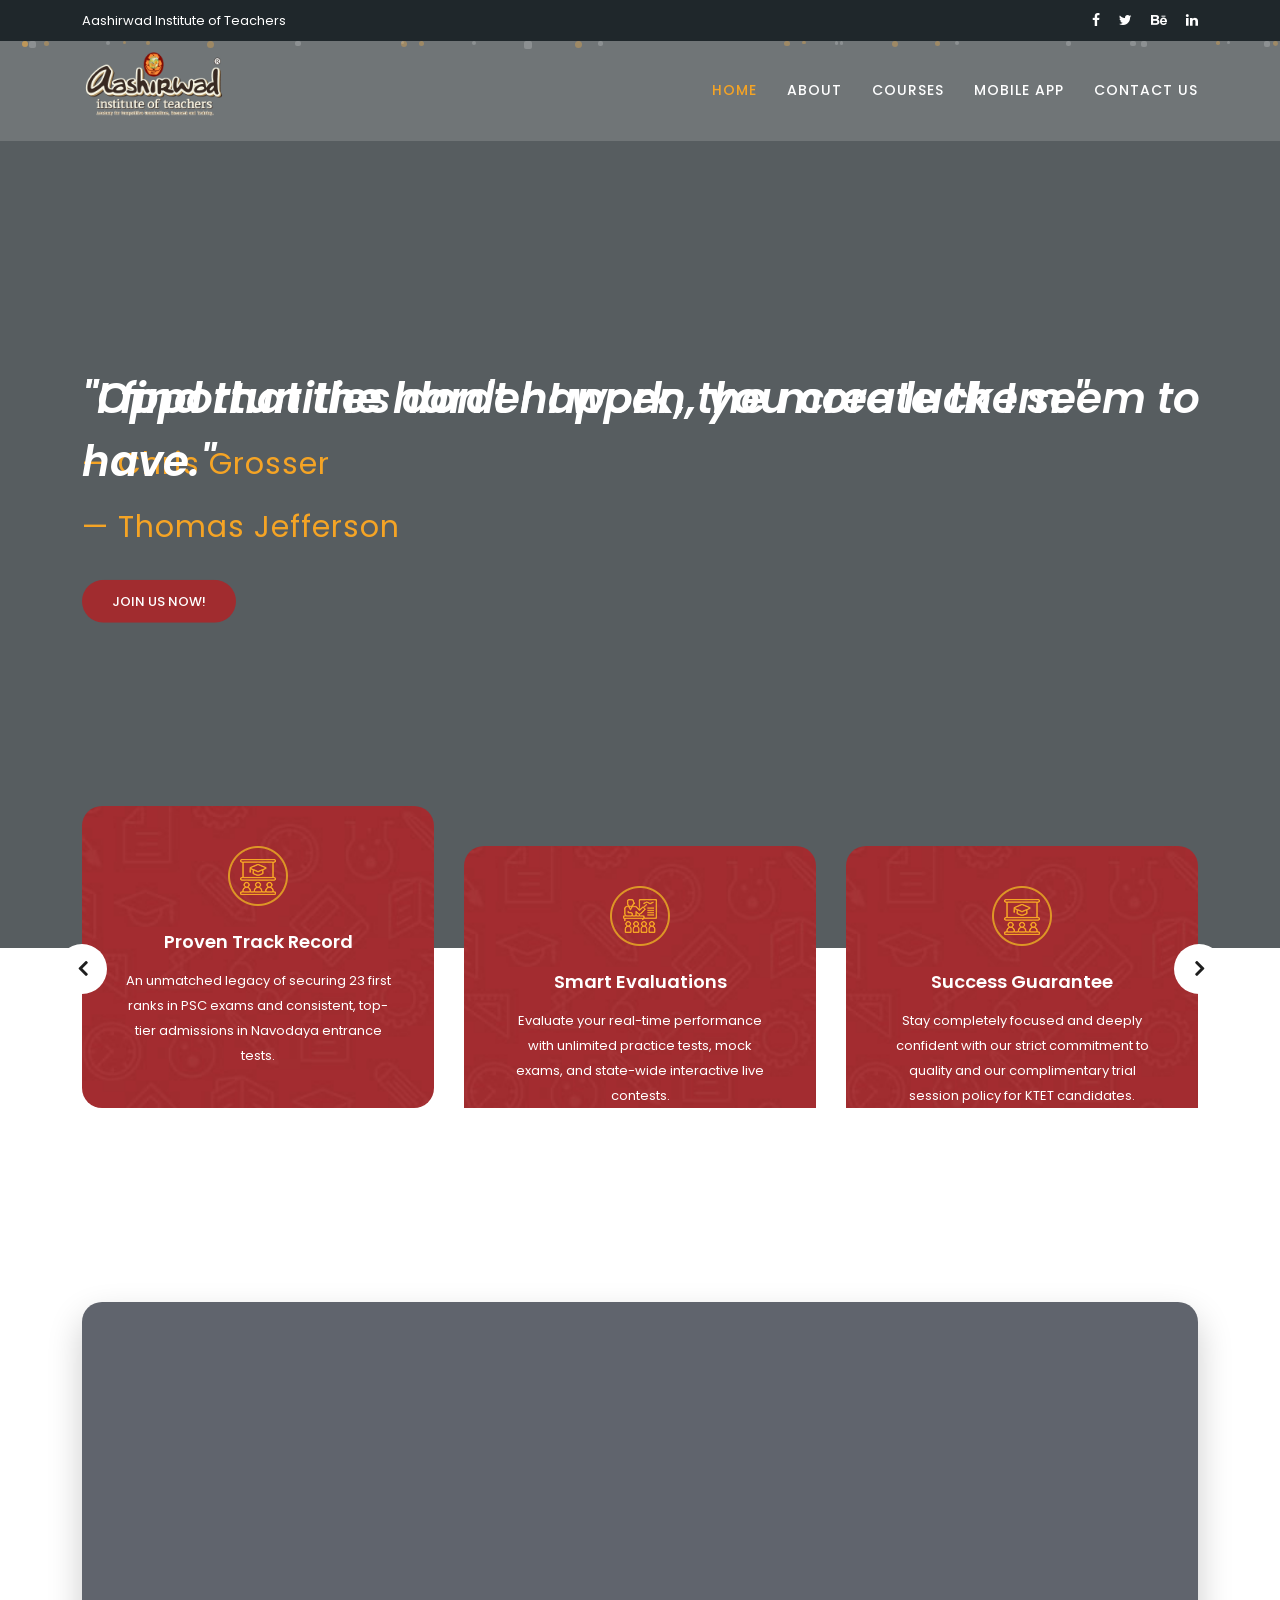
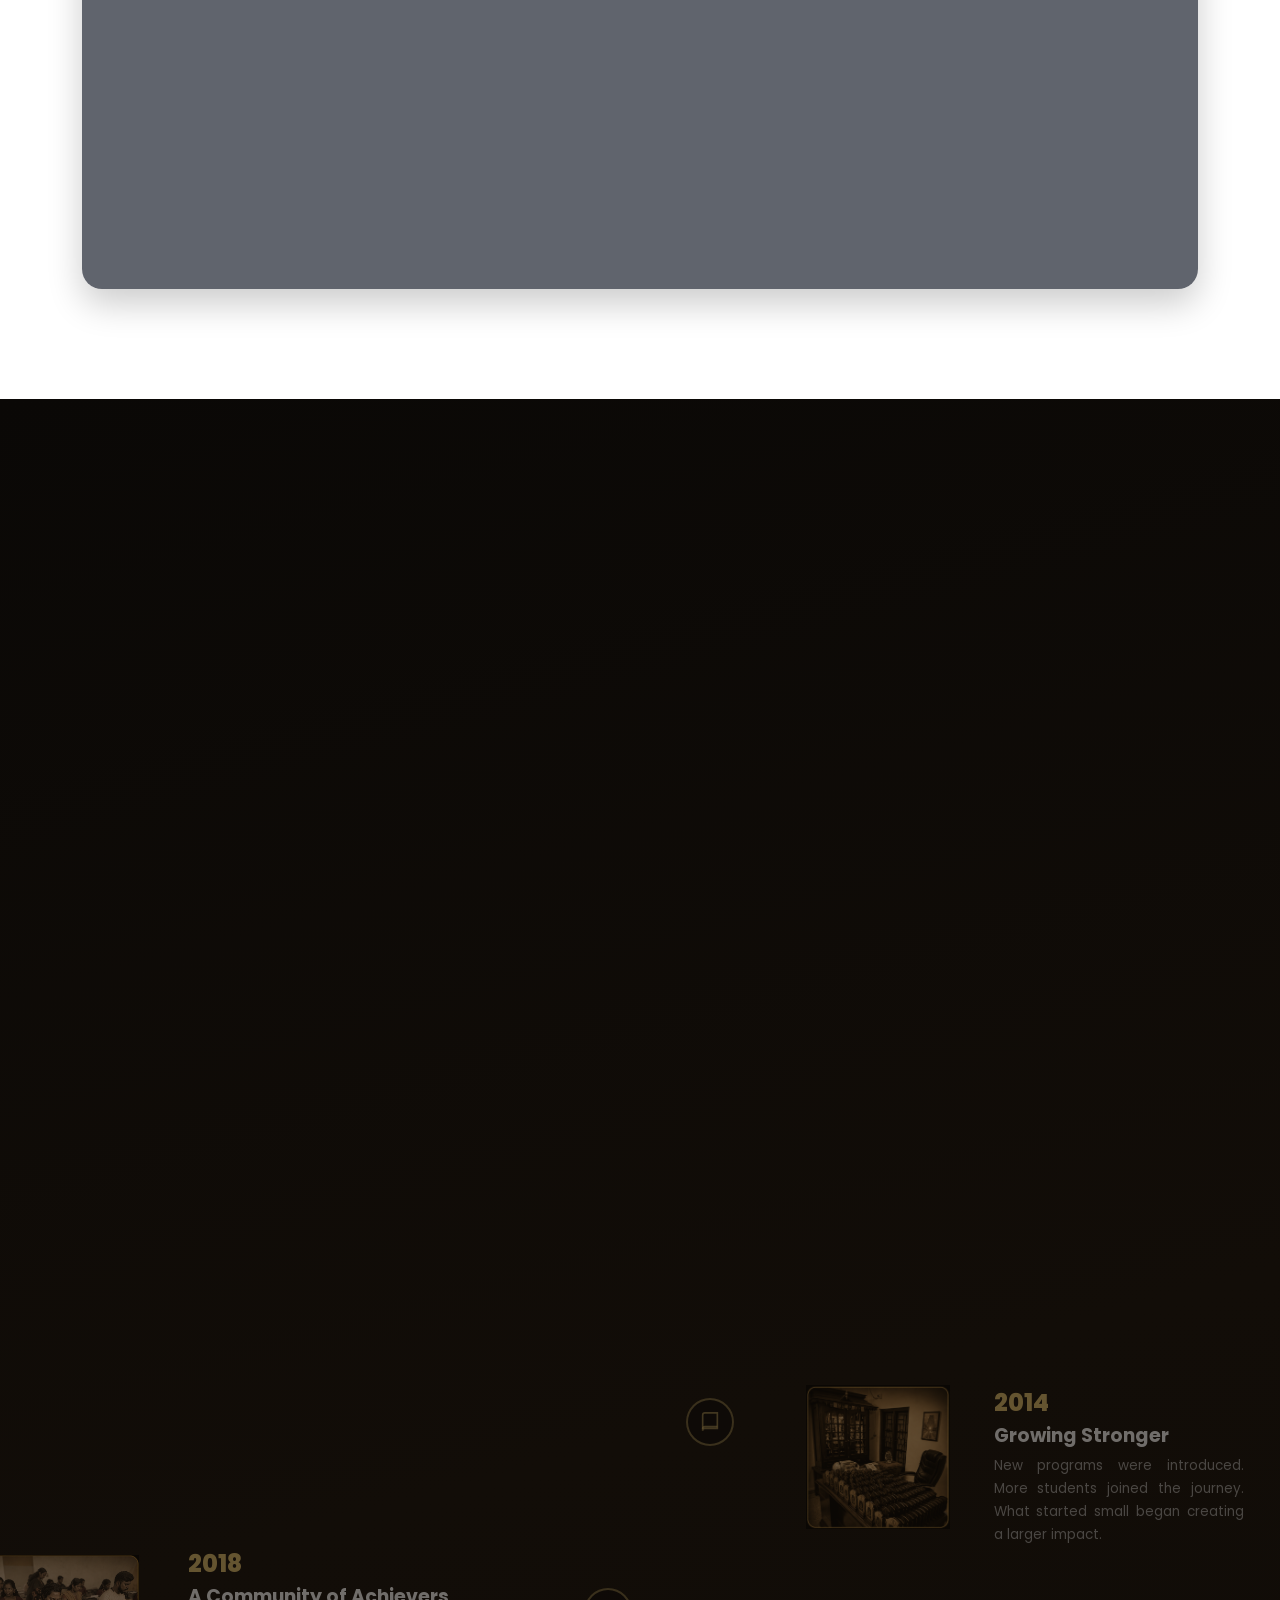
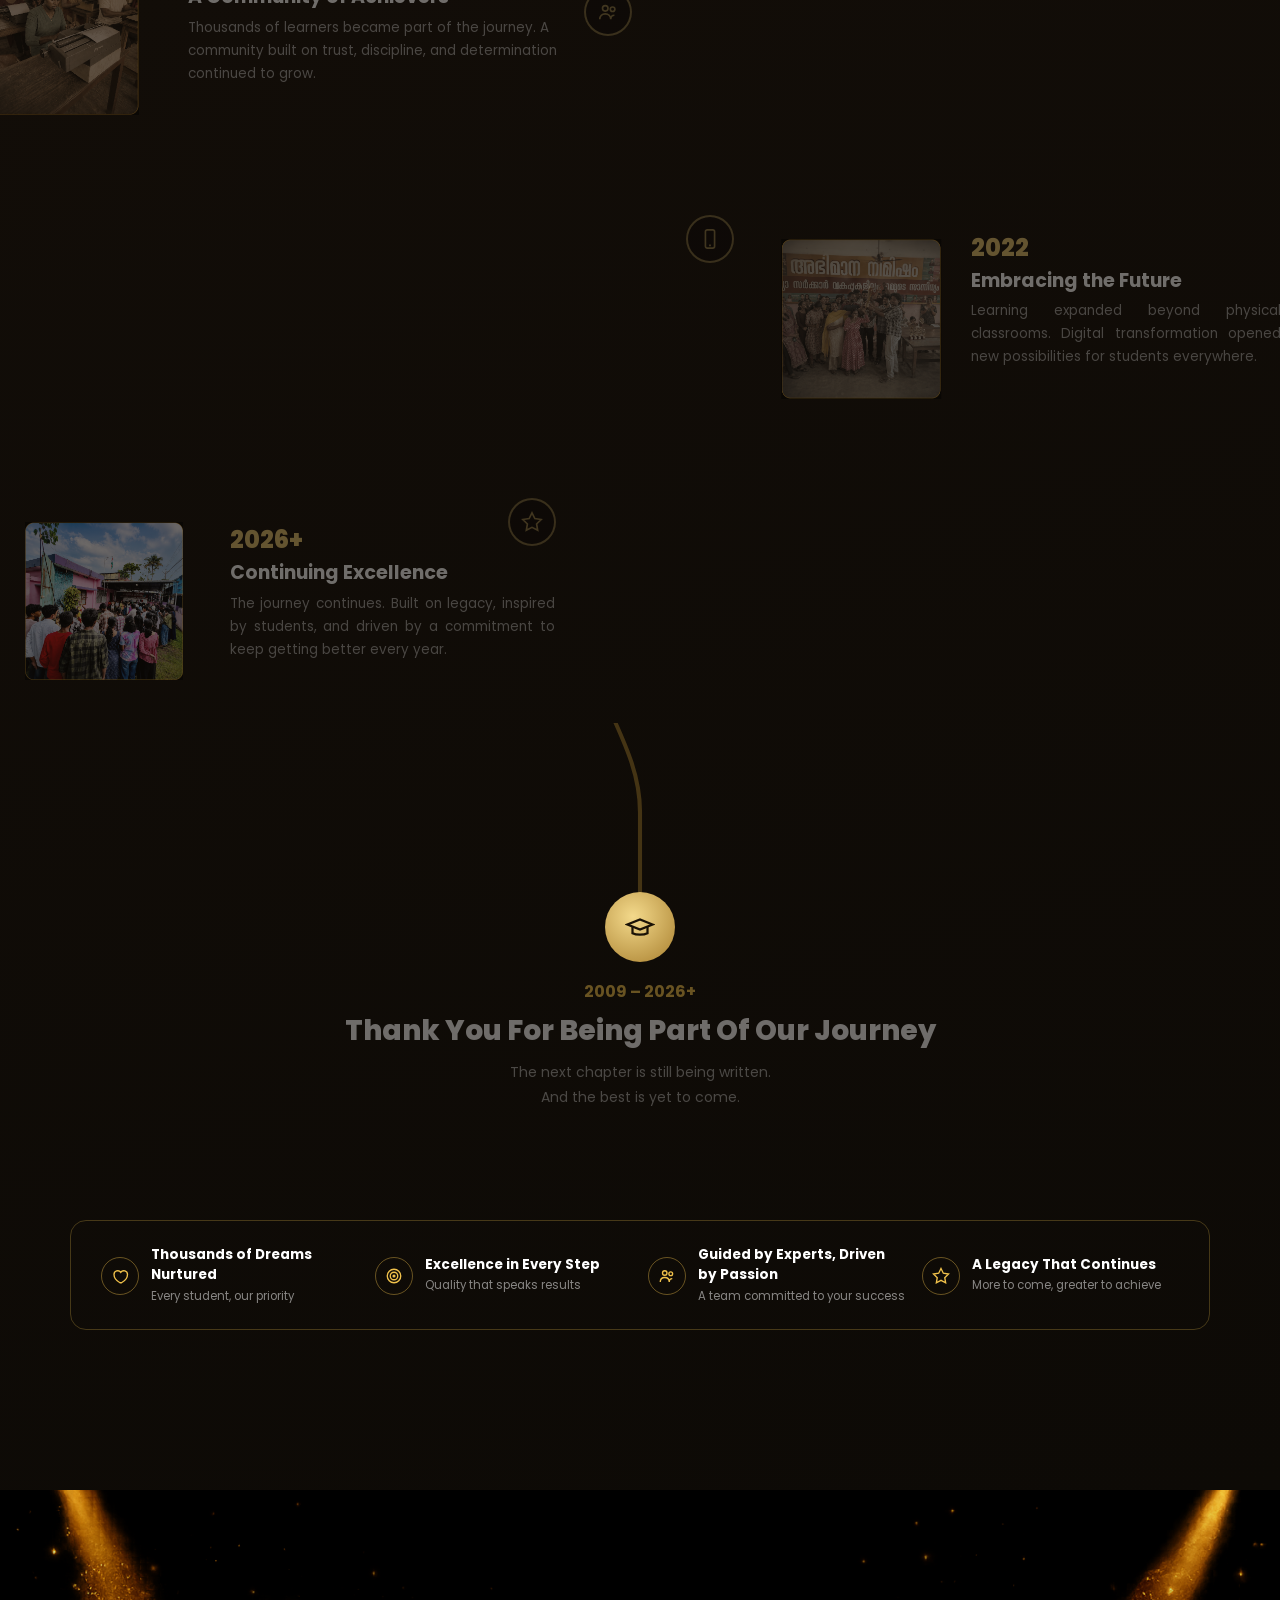
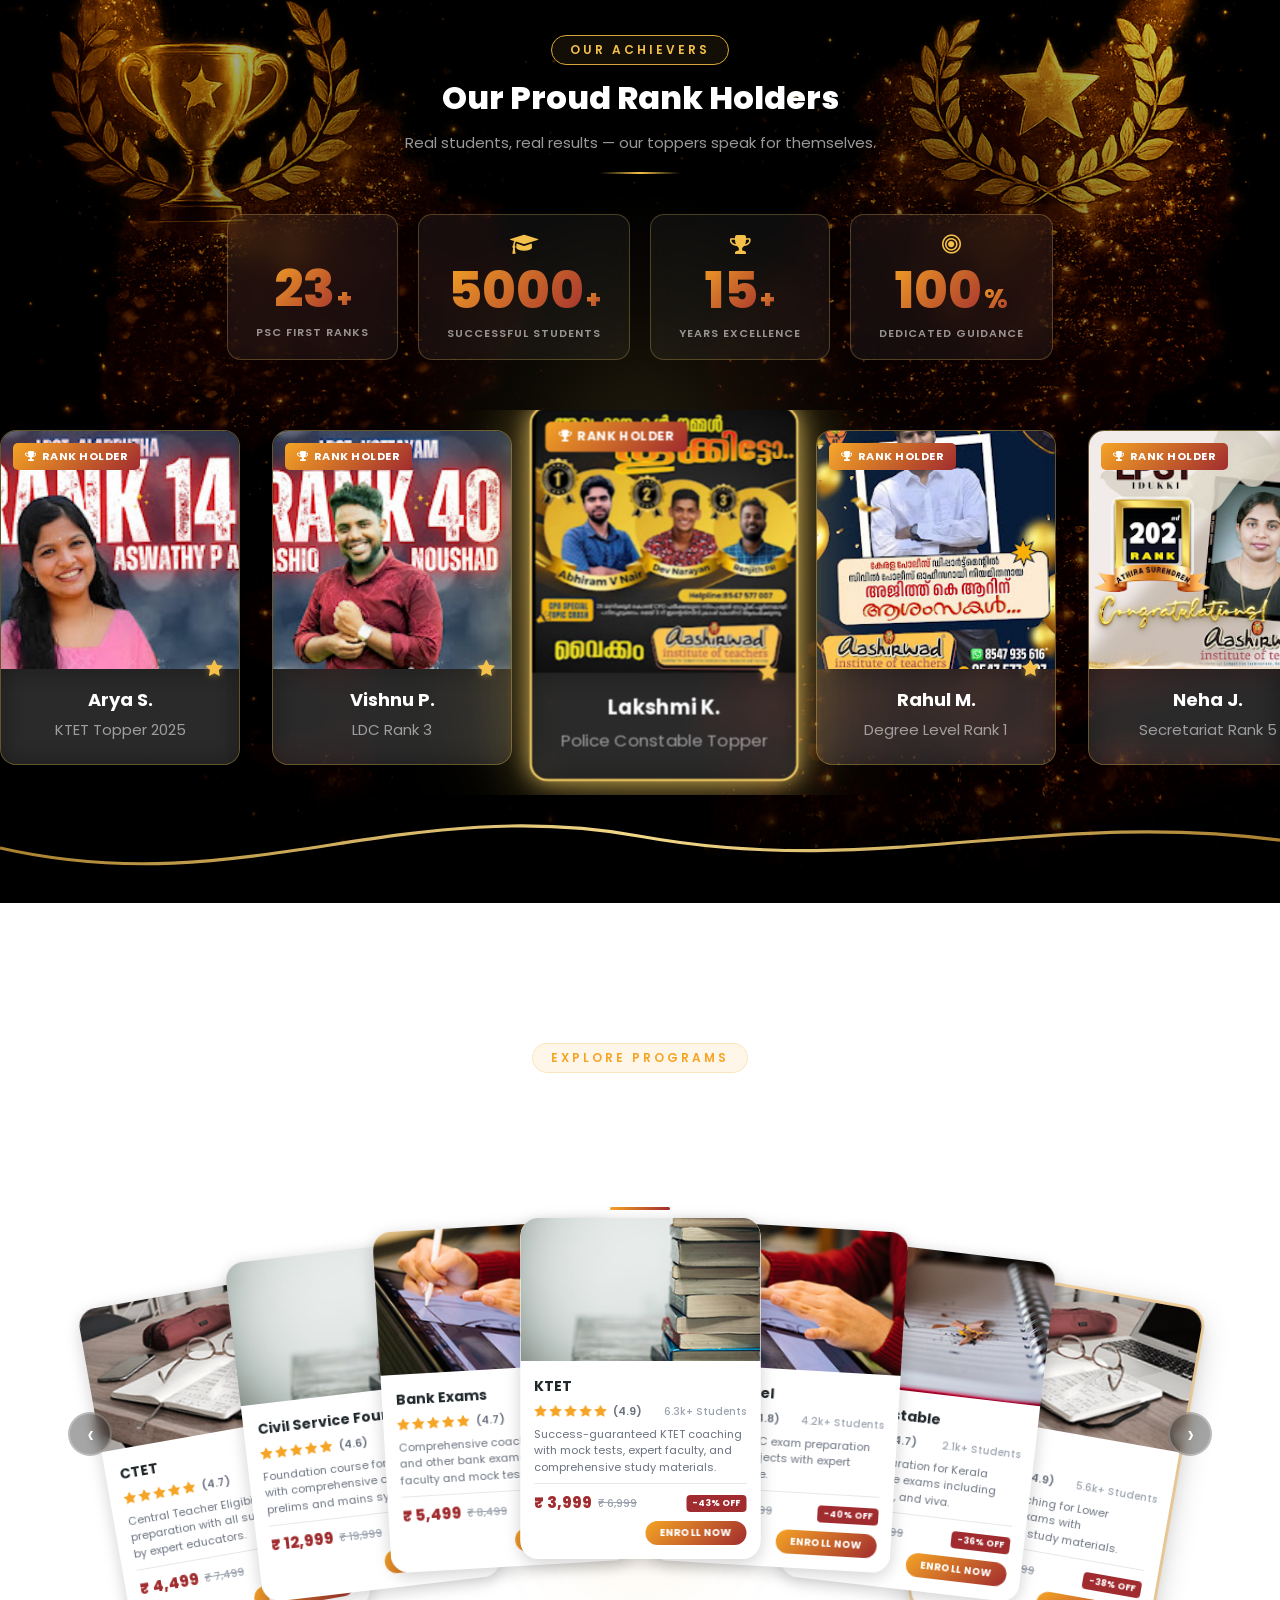
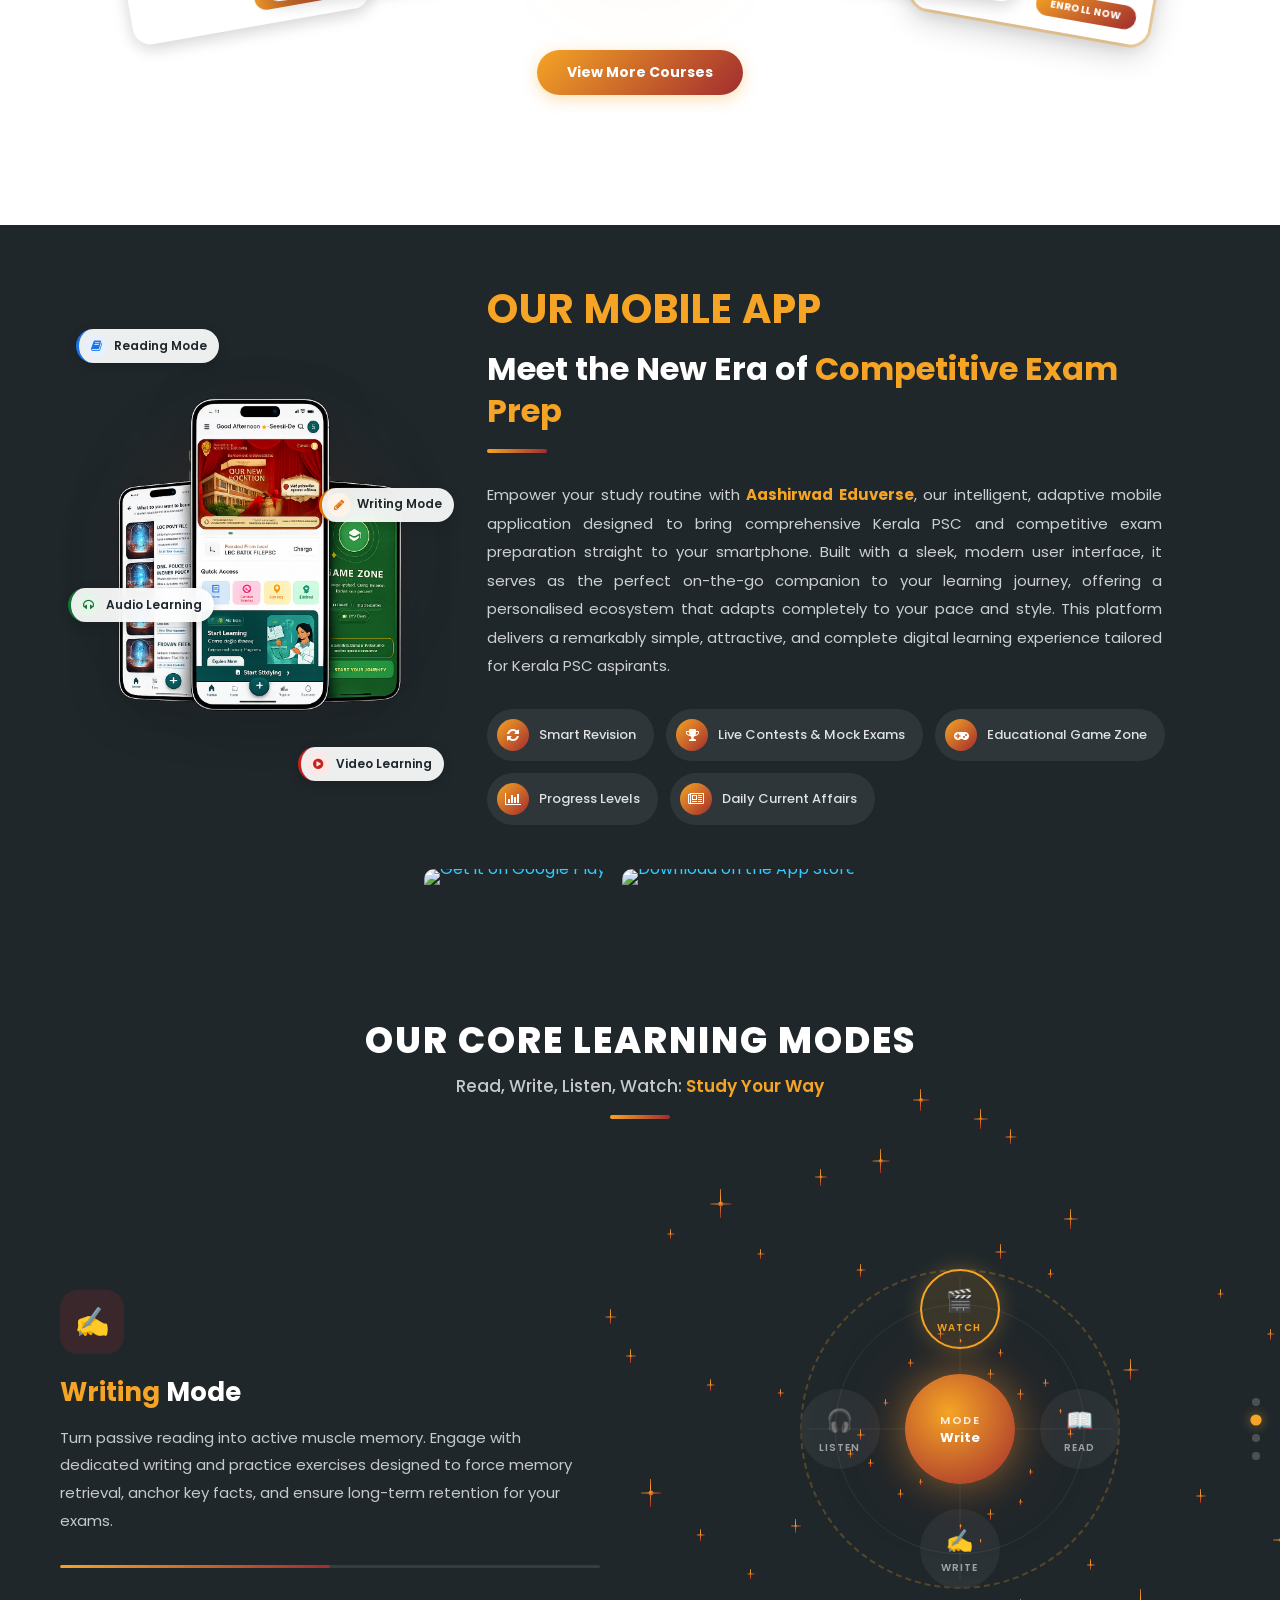
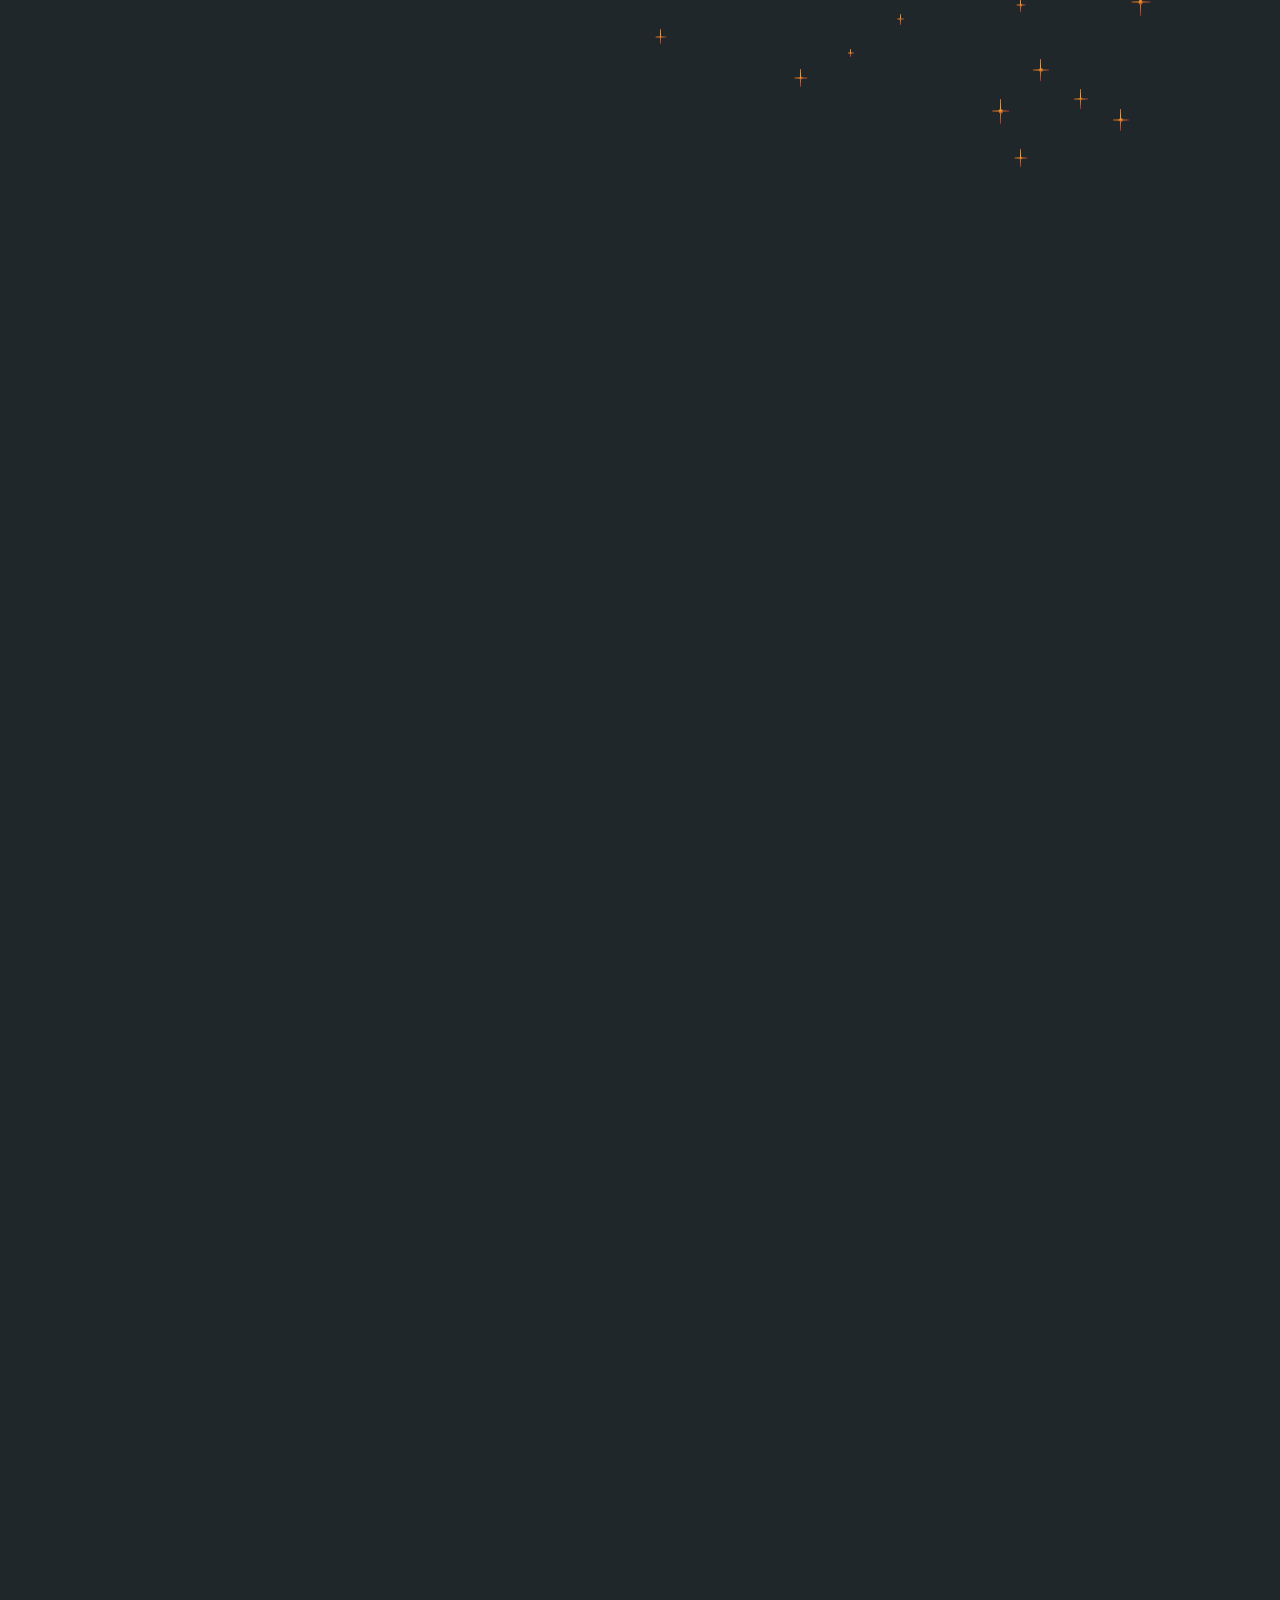
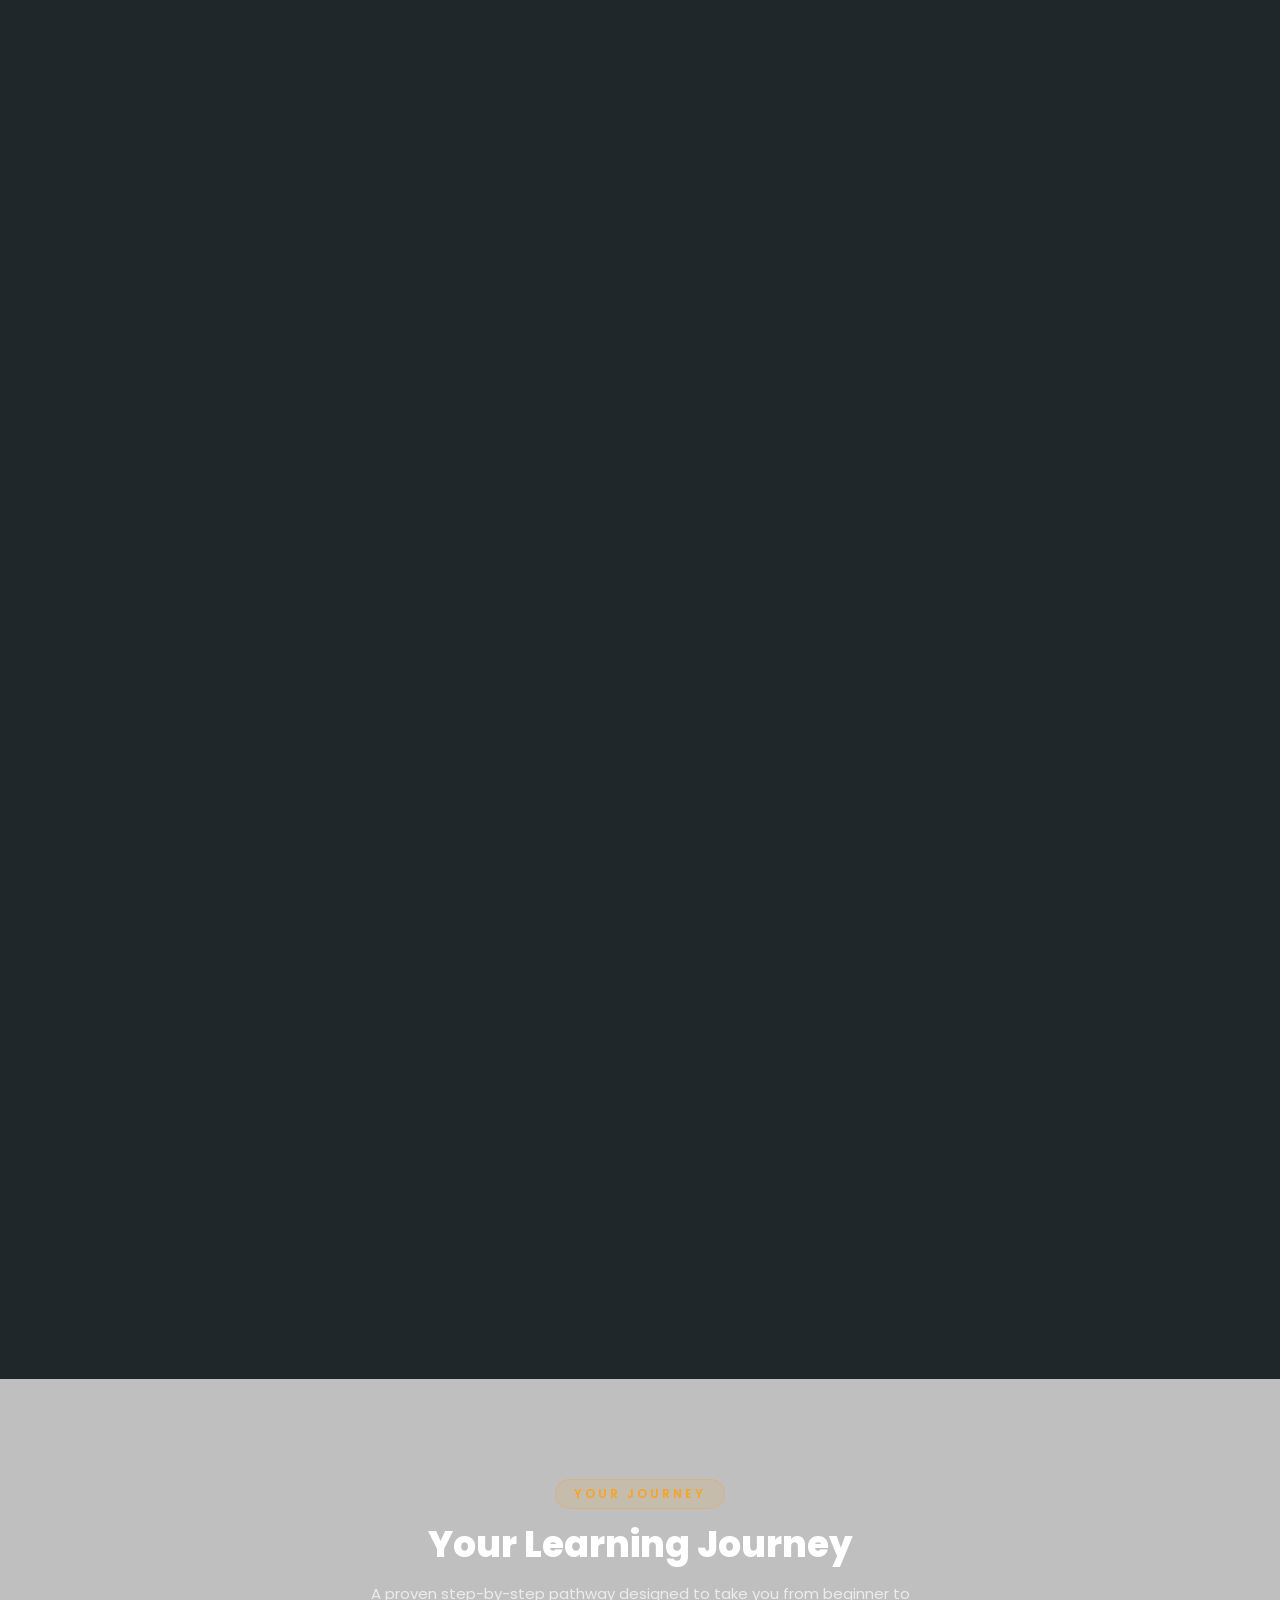
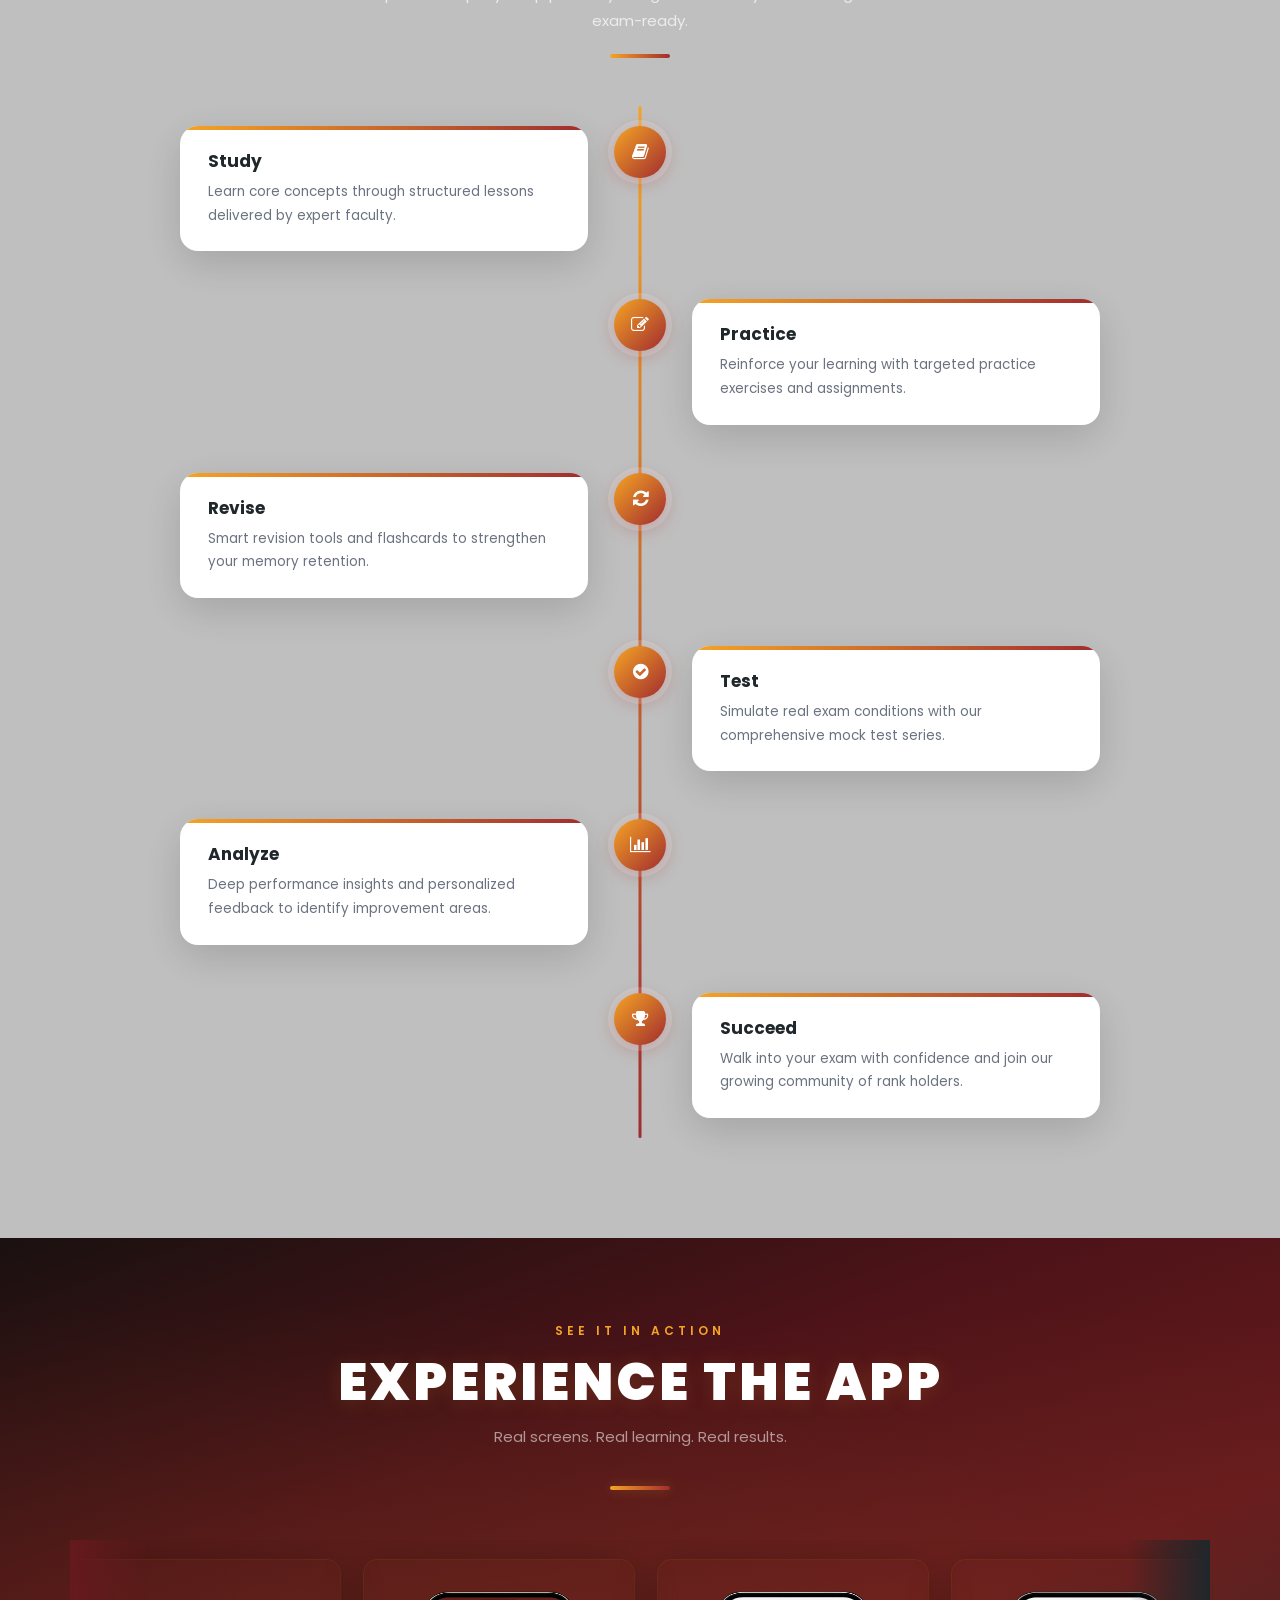
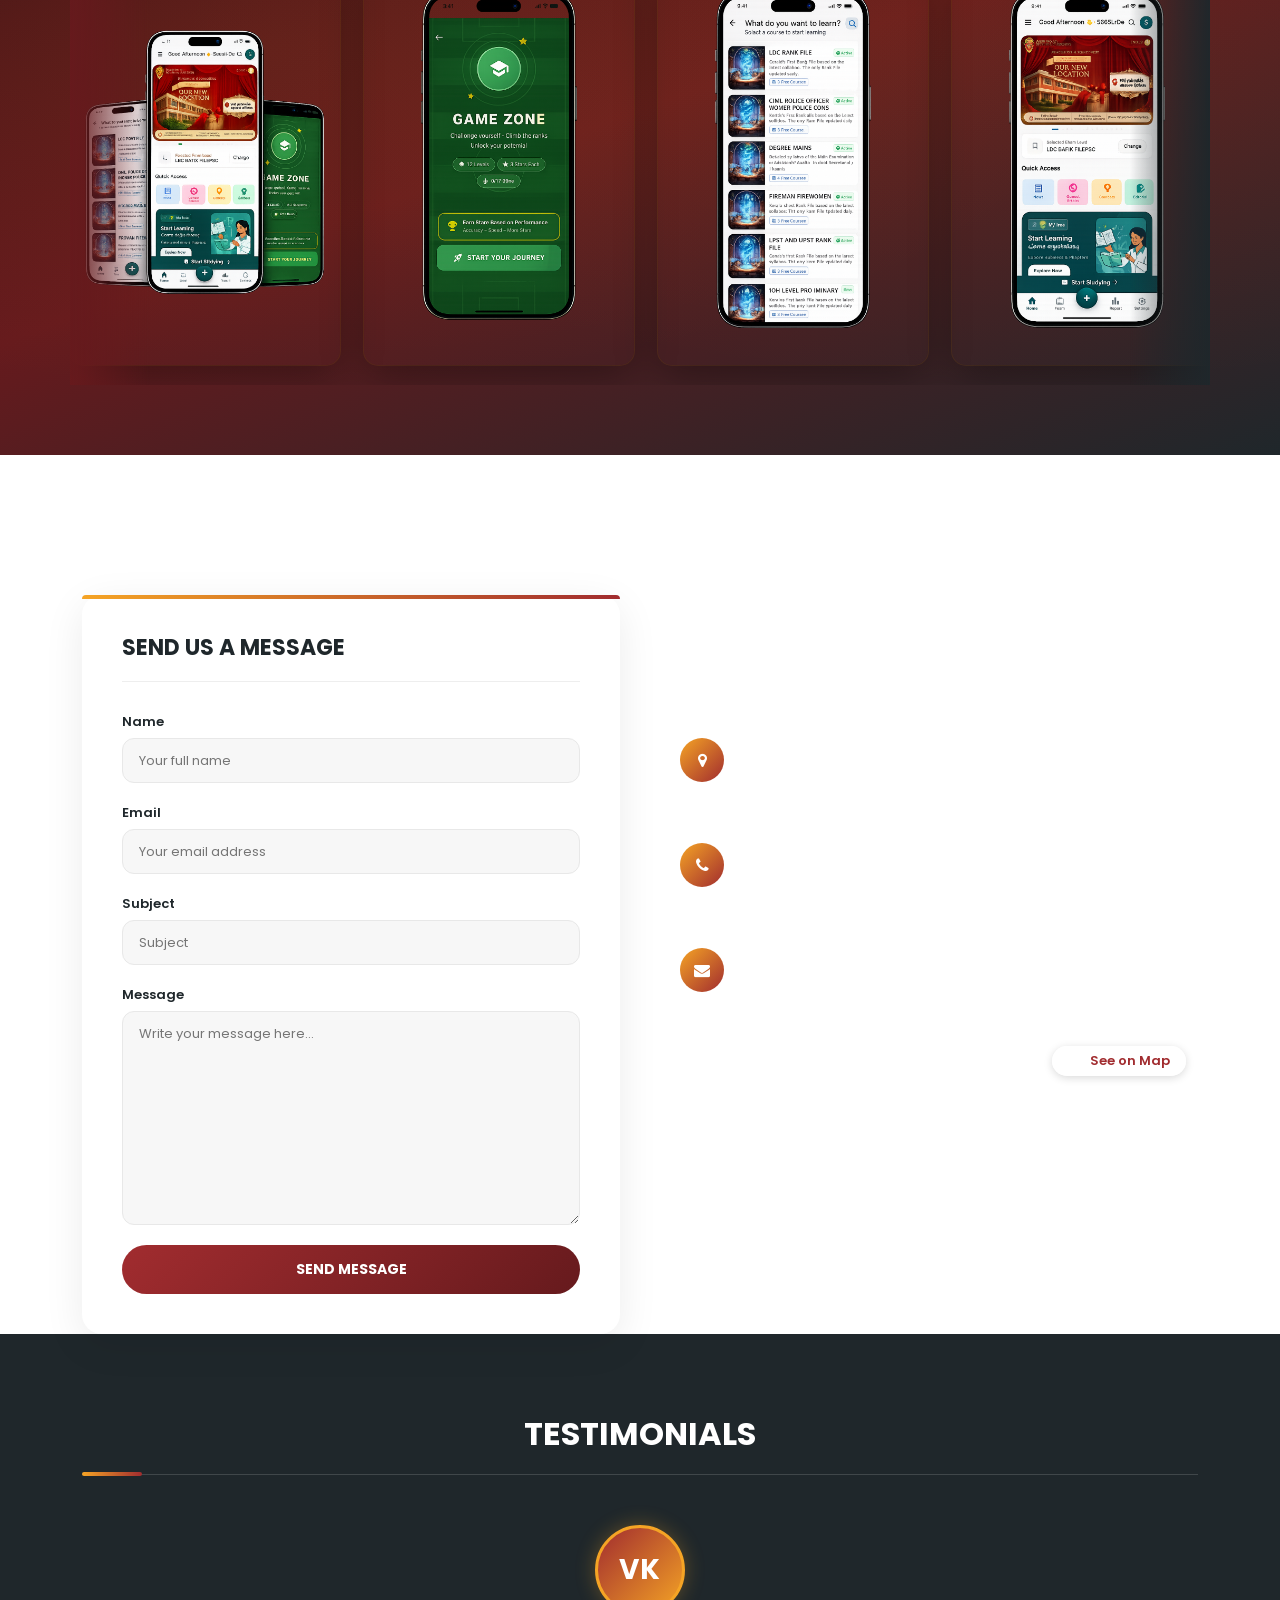
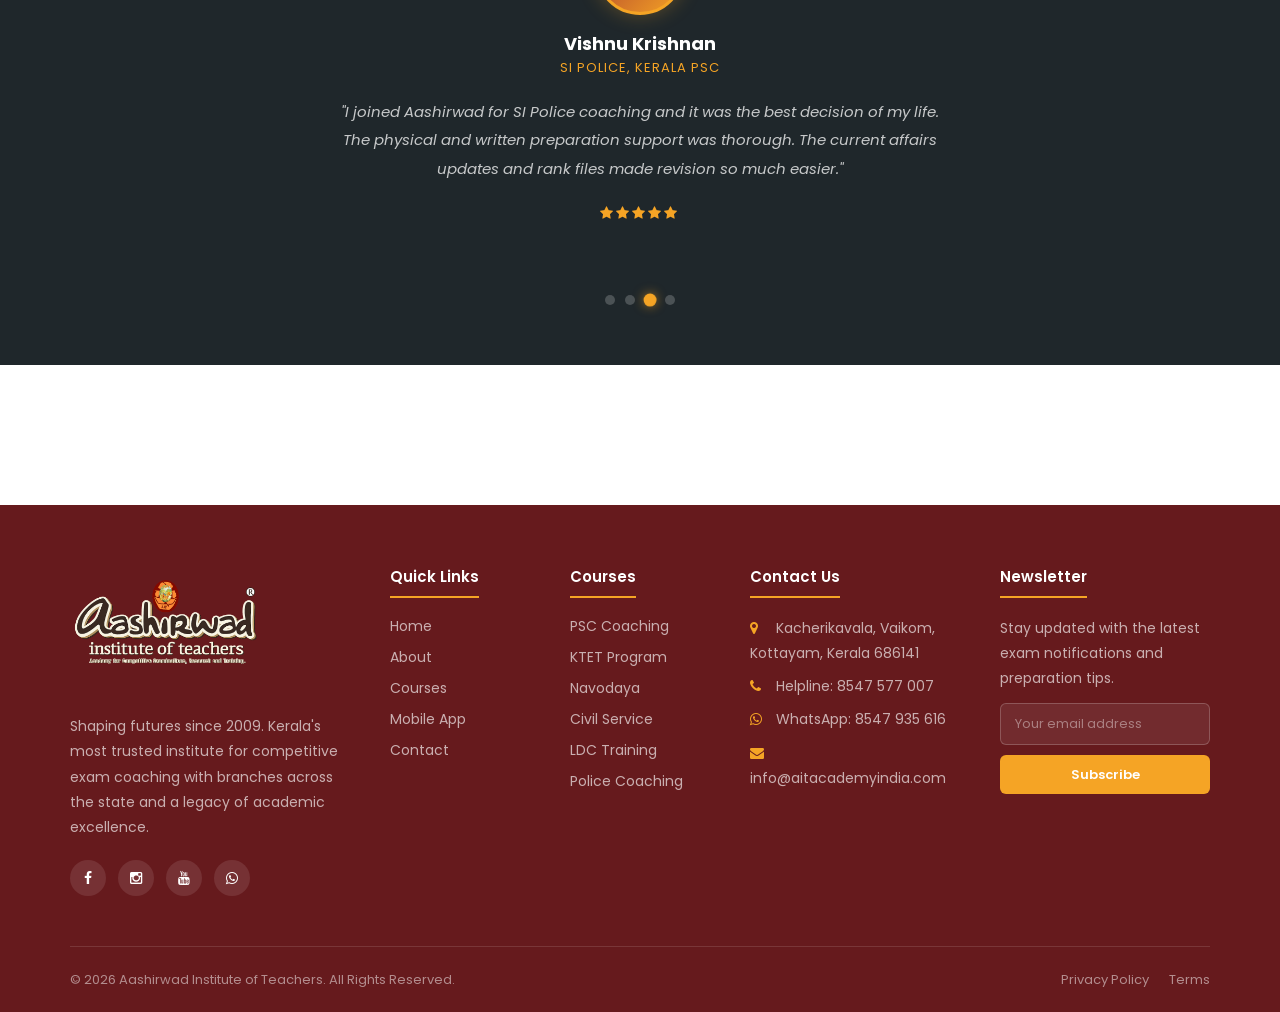
==== commit 503cdc88: "Updated homepage design" ====
--- a/index.html
+++ b/index.html
@@ -565,7 +565,7 @@
             <div class="about-card-overlay"></div>
             
             <div class="about-card-content">
-              <h3>About Center 61</h3>
+              <h3>About Center 71</h3>
               <p>
                 Founded in 2009, Aashirwad Institute of Teachers is a premier institution in Kerala, specializing in competitive exam coaching, with a particular focus on PSC and KTET training. Headquartered in Vaikom, the institute has grown to include multiple branches across Kerala, offering personalized coaching and innovative learning tools to help students achieve success in their academic and professional aspirations. At Aashirwad, we offer a wide array of courses including PSC, KTET, Navodaya Entrance, Civil Service Nurturing Programs, and more. Our curriculum is designed to foster critical thinking and practical skills, with a commitment to excellence that has earned us 23 first ranks in PSC exams and a consistent record of Navodaya admissions from Kottayam since 2010. We are proud innovators, introducing India’s first digital rank file with interactive features, enhancing the learning experience for our students. With a strong emphasis on results, our “Success Guarantee” ensures that if KTET candidates do not pass, they can avail of the next training session free of charge. Our publications, including subject-specific rank files and current affairs updates, further support students in their preparation. Aashirwad remains dedicated to shaping future leaders by providing world-class education and unmatched guidance.
               </p>
@@ -2124,45 +2124,59 @@
 
           scene.addEventListener('touchmove', function (e) {
             if (!inScrollZone()) return;
+
             if (touchHandled) {
               e.preventDefault();
               return;
             }
 
-            /* The section may have only just become fully pinned
-               mid-gesture (isWheelVisible fired touchstart earlier,
-               before inScrollZone was true). Re-baseline here on
-               first entry so deltaY doesn't include stale approach
-               movement from before pinning — this is what was
-               causing the boundary-transition page jump. */
+            /* Re-baseline the very first time this gesture finds
+               itself inside the strictly-pinned zone. touchstart is
+               bound to window using a looser visibility check, so
+               touchStartY may have been captured slightly before
+               pinning actually began. Block scroll on this frame too
+               so nothing leaks through while we recalibrate. */
             if (!zoneEnteredThisGesture) {
               zoneEnteredThisGesture = true;
-              touchStartY = e.touches[0].clientY;
+              touchStartY  = e.touches[0].clientY;
               scrollAnchor = scene.getBoundingClientRect().top + window.pageYOffset;
+              e.preventDefault();
               return;
             }
 
-            var deltaY = touchStartY - e.touches[0].clientY;
-            if (Math.abs(deltaY) < 50) return;
-
+            var deltaY    = touchStartY - e.touches[0].clientY;
             var goingDown = deltaY > 0;
             var intercept = (goingDown && currentStep < TOTAL_STEPS - 1) ||
                             (!goingDown && currentStep > 0);
 
-            if (intercept) {
-              e.preventDefault();
-              if (!stepInProgress) {
-                touchHandled = true;
-                var target   = goingDown ? currentStep + 1 : currentStep - 1;
-                var dir      = goingDown ? 1 : -1;
-                var vh       = window.innerHeight;
-
-                applyStep(target, dir);
-
-                var targetY = scrollAnchor + target * vh;
-                window.scrollTo({ top: targetY, behavior: 'instant' });
-                scrollAnchor = targetY;
-              }
+            /* Not a direction we intend to handle (true boundary,
+               e.g. already on step 0 swiping further up, or step 3
+               swiping further down) — let native scroll continue
+               normally so the user can leave the section. */
+            if (!intercept) return;
+
+            /* THE ACTUAL FIX: block native scroll immediately once we
+               know this swipe is one we're going to handle — even
+               before the 50px activation threshold below is reached.
+               Previously, returning early here without preventDefault
+               let the browser perform a small native scroll during
+               the build-up to the threshold, which is what caused the
+               page to visibly jump BEFORE the wheel animation played. */
+            e.preventDefault();
+
+            if (Math.abs(deltaY) < 50) return;
+
+            if (!stepInProgress) {
+              touchHandled = true;
+              var target = goingDown ? currentStep + 1 : currentStep - 1;
+              var dir    = goingDown ? 1 : -1;
+              var vh     = window.innerHeight;
+
+              applyStep(target, dir);
+
+              var targetY = scrollAnchor + target * vh;
+              window.scrollTo({ top: targetY, behavior: 'instant' });
+              scrollAnchor = targetY;
             }
           }, { passive: false });
 
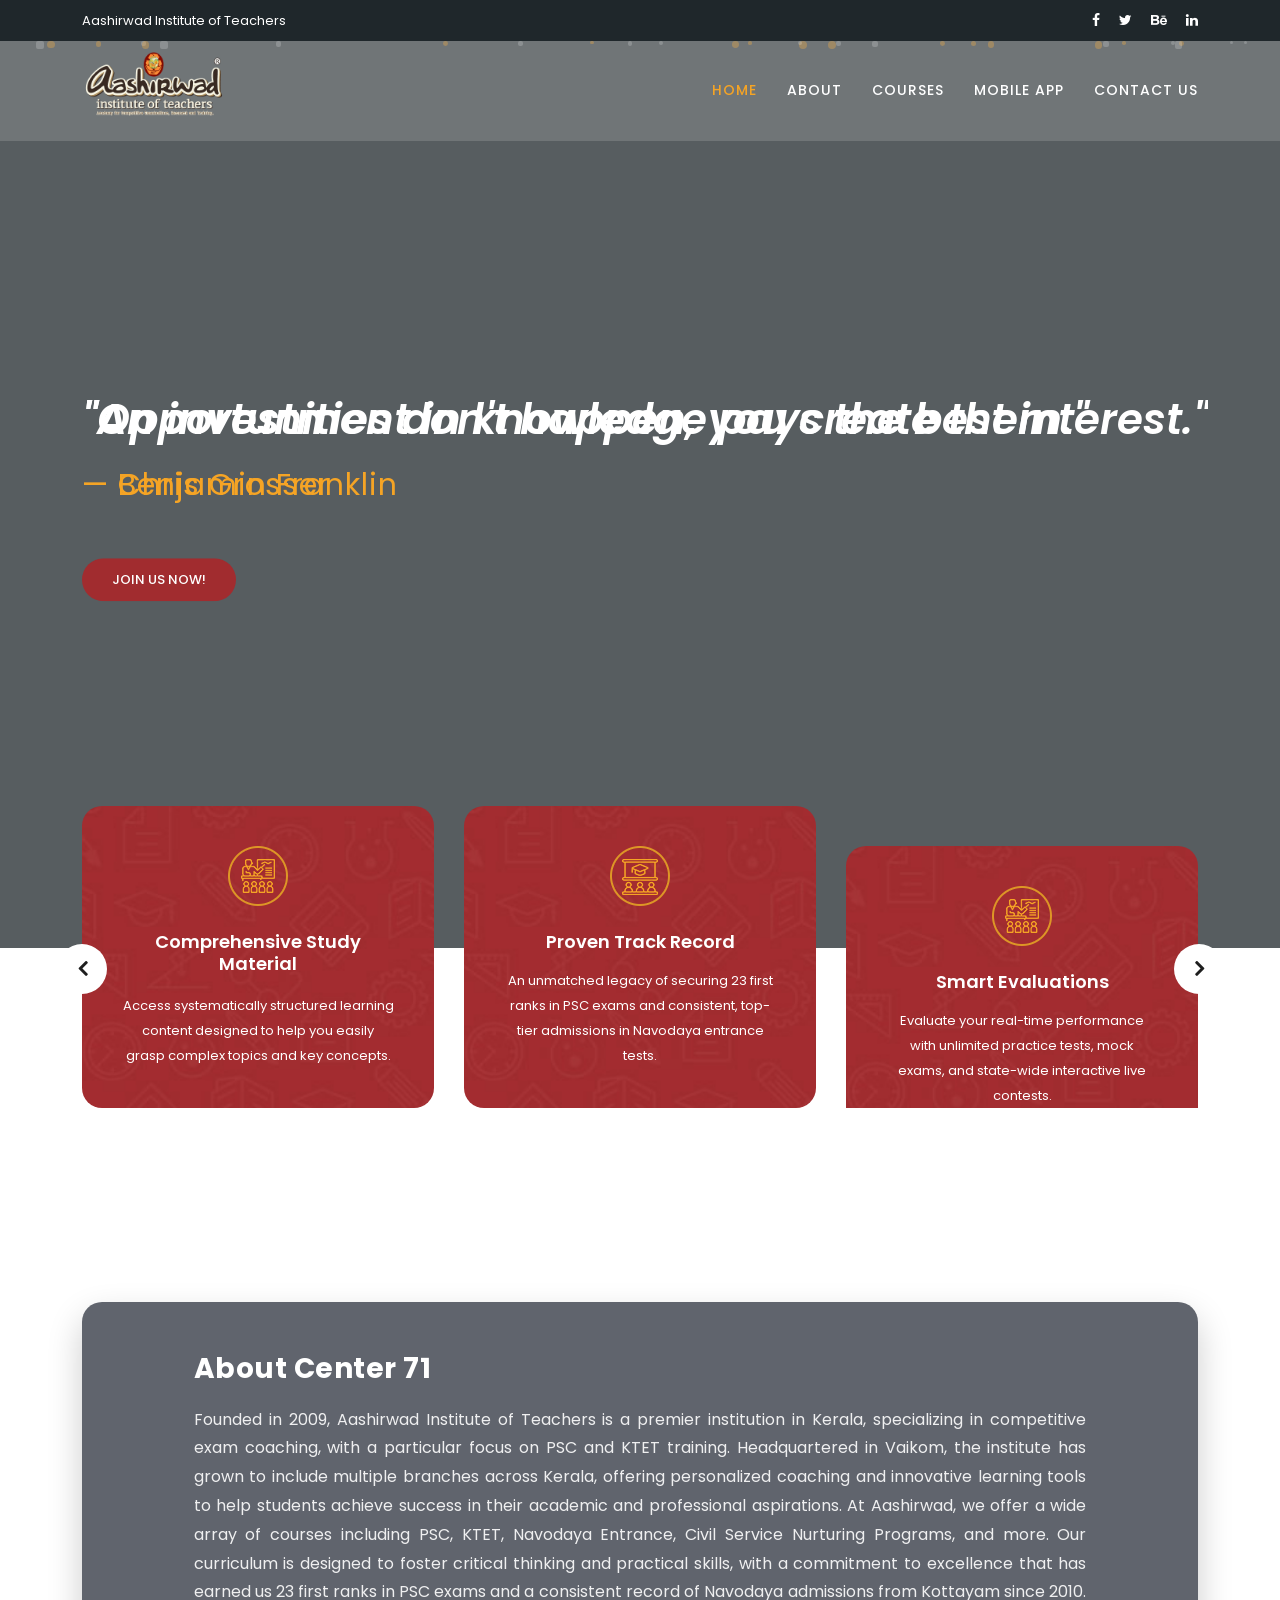
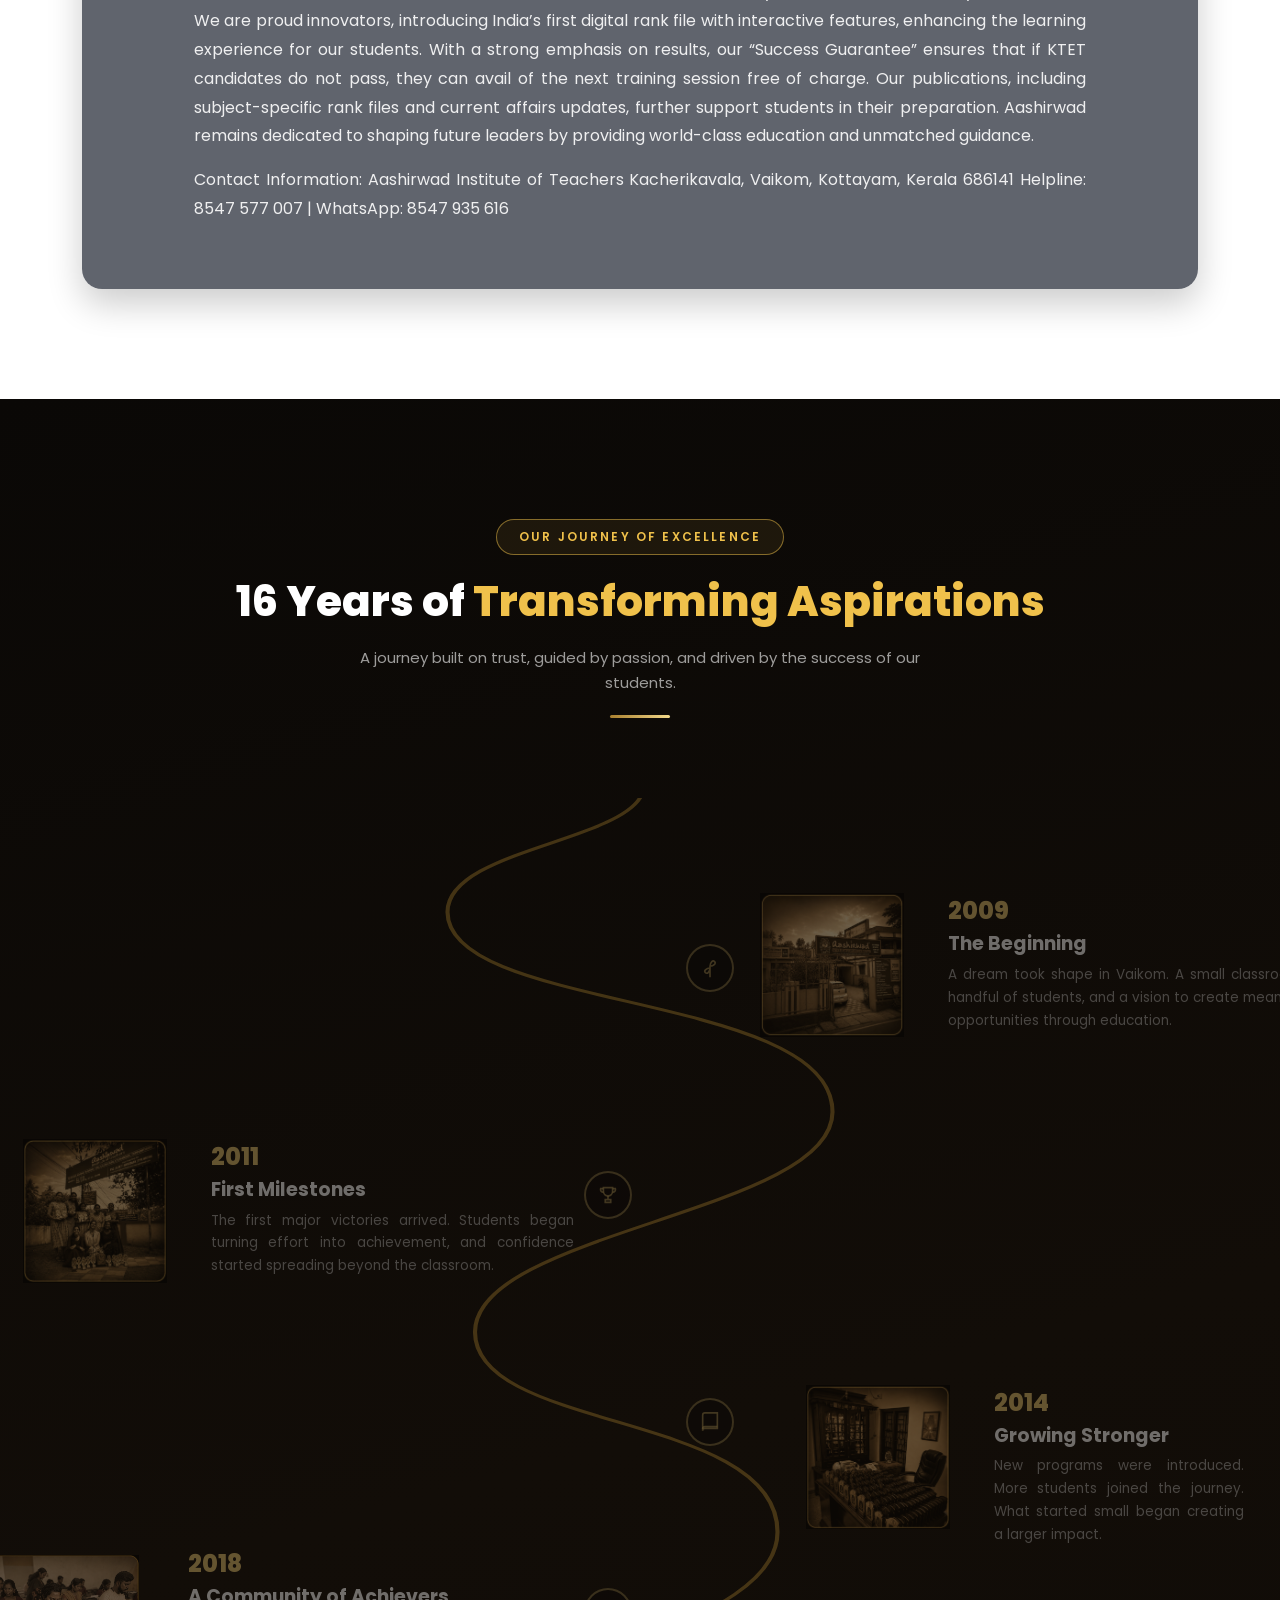
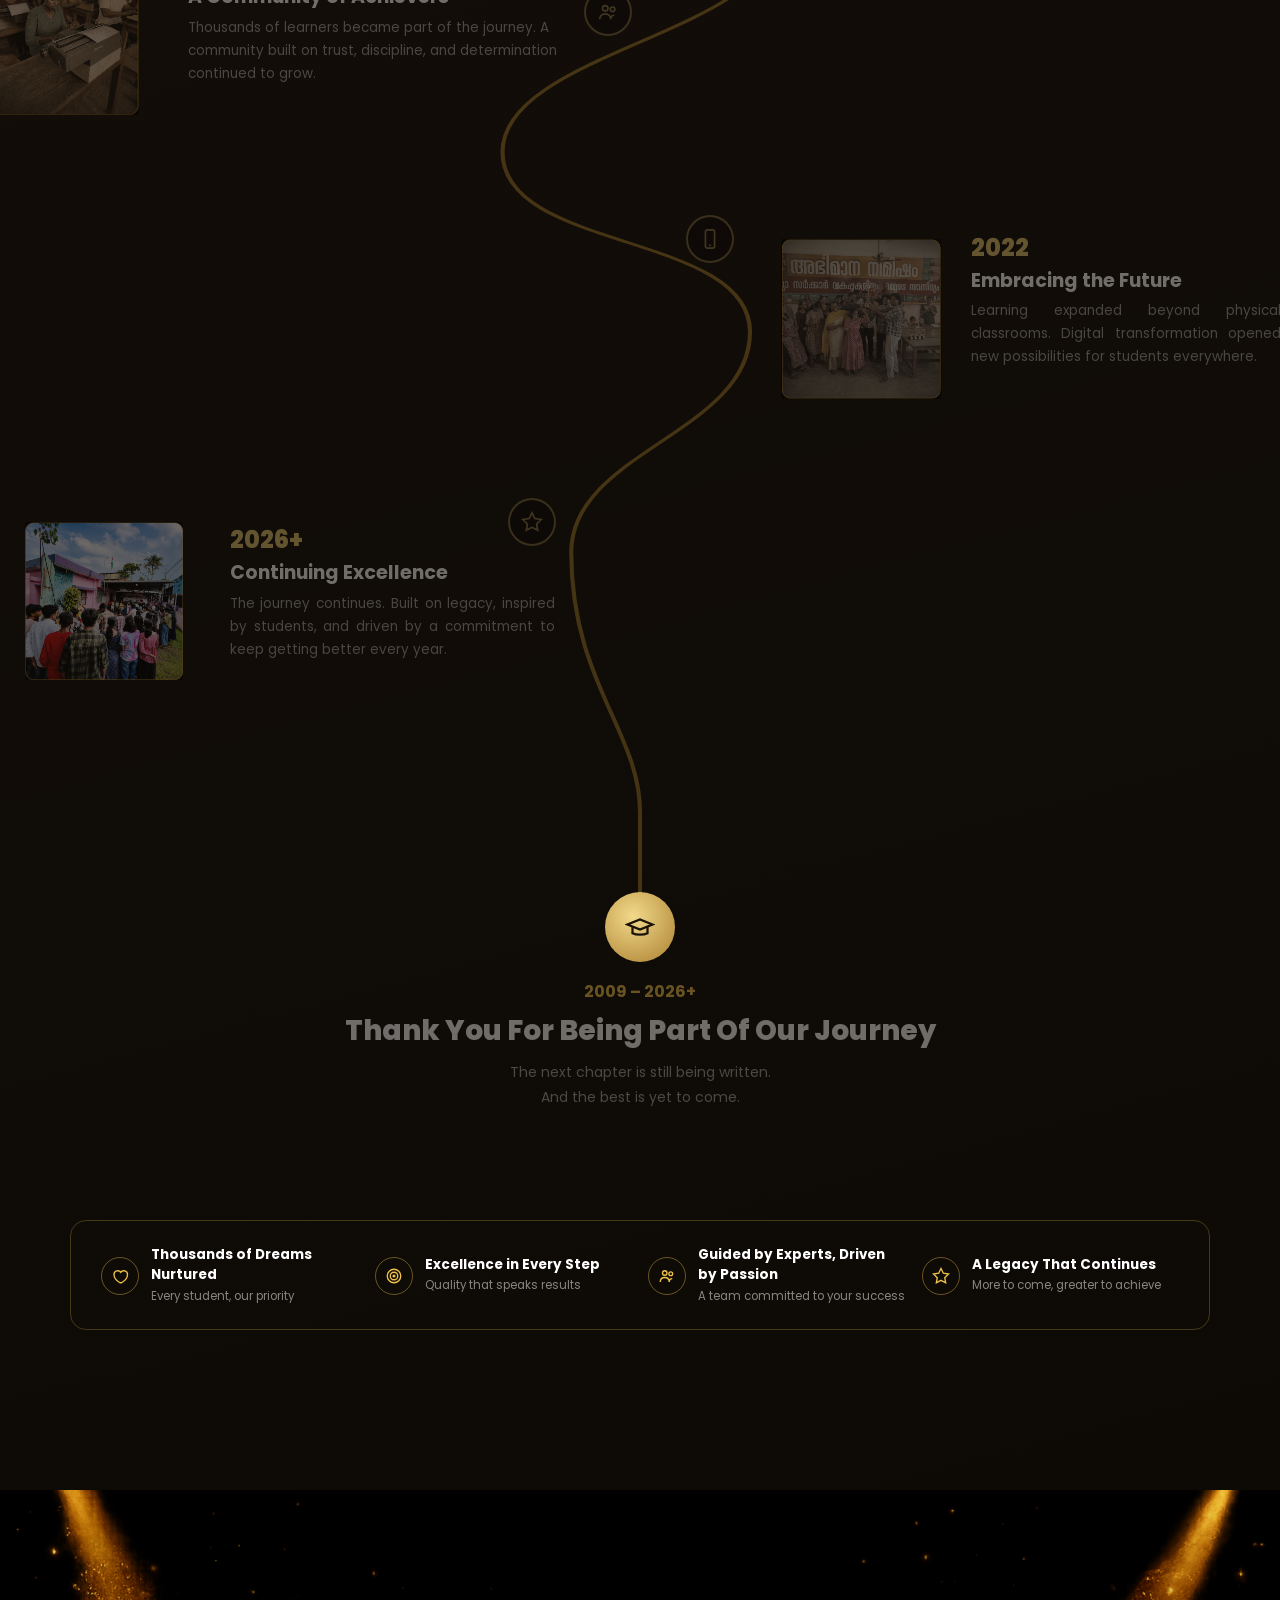
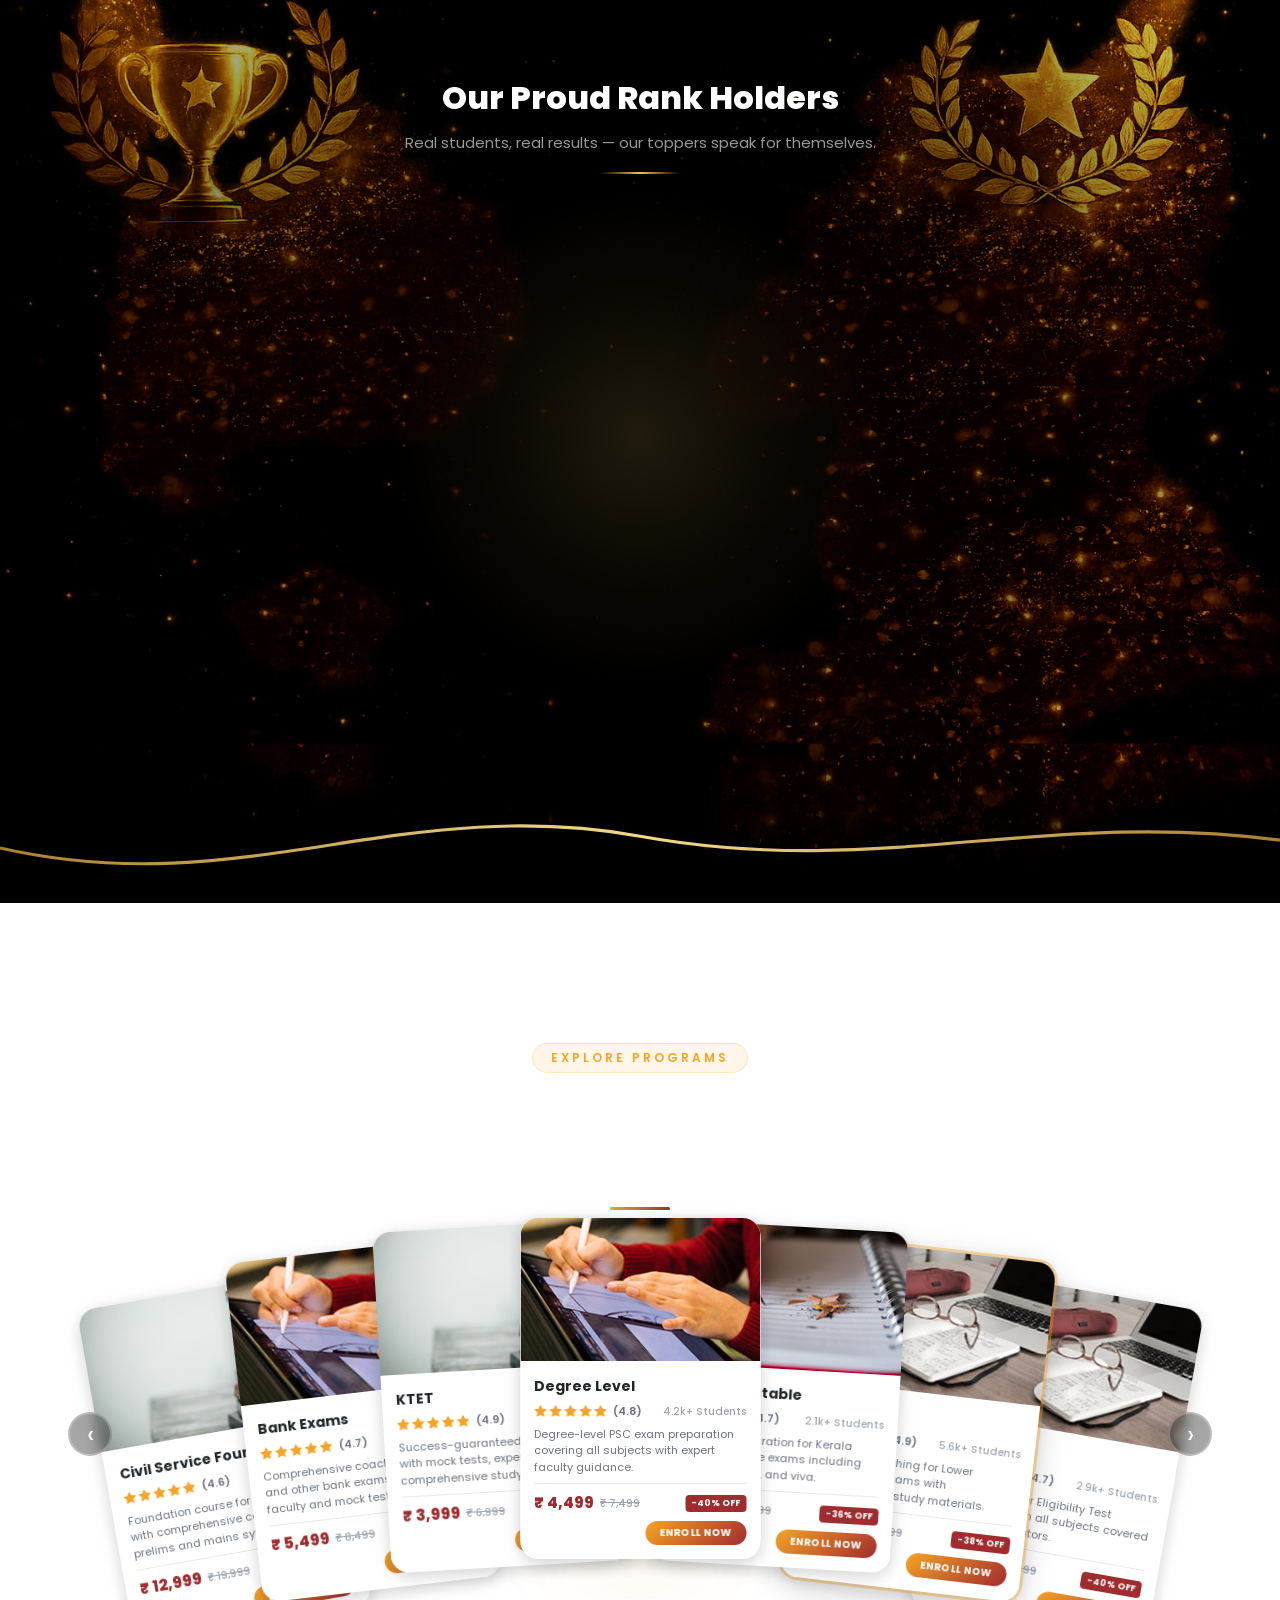
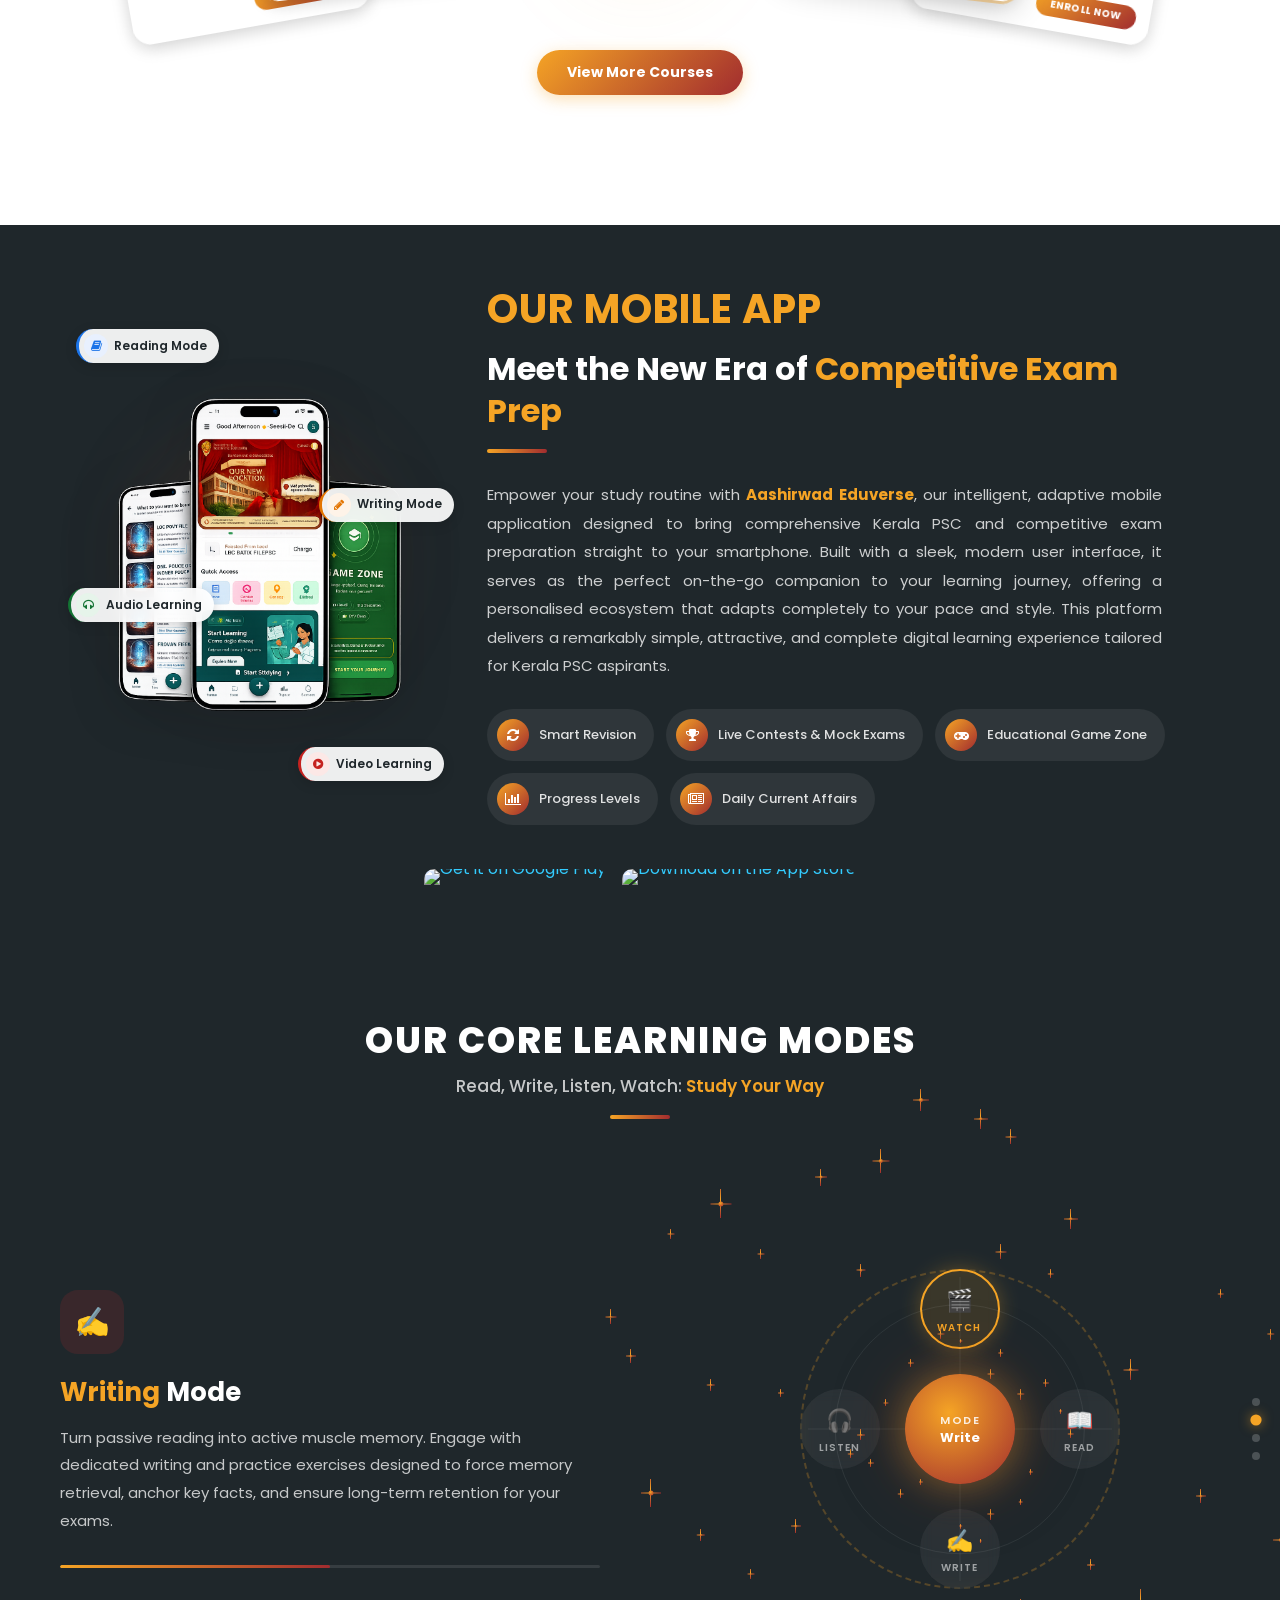
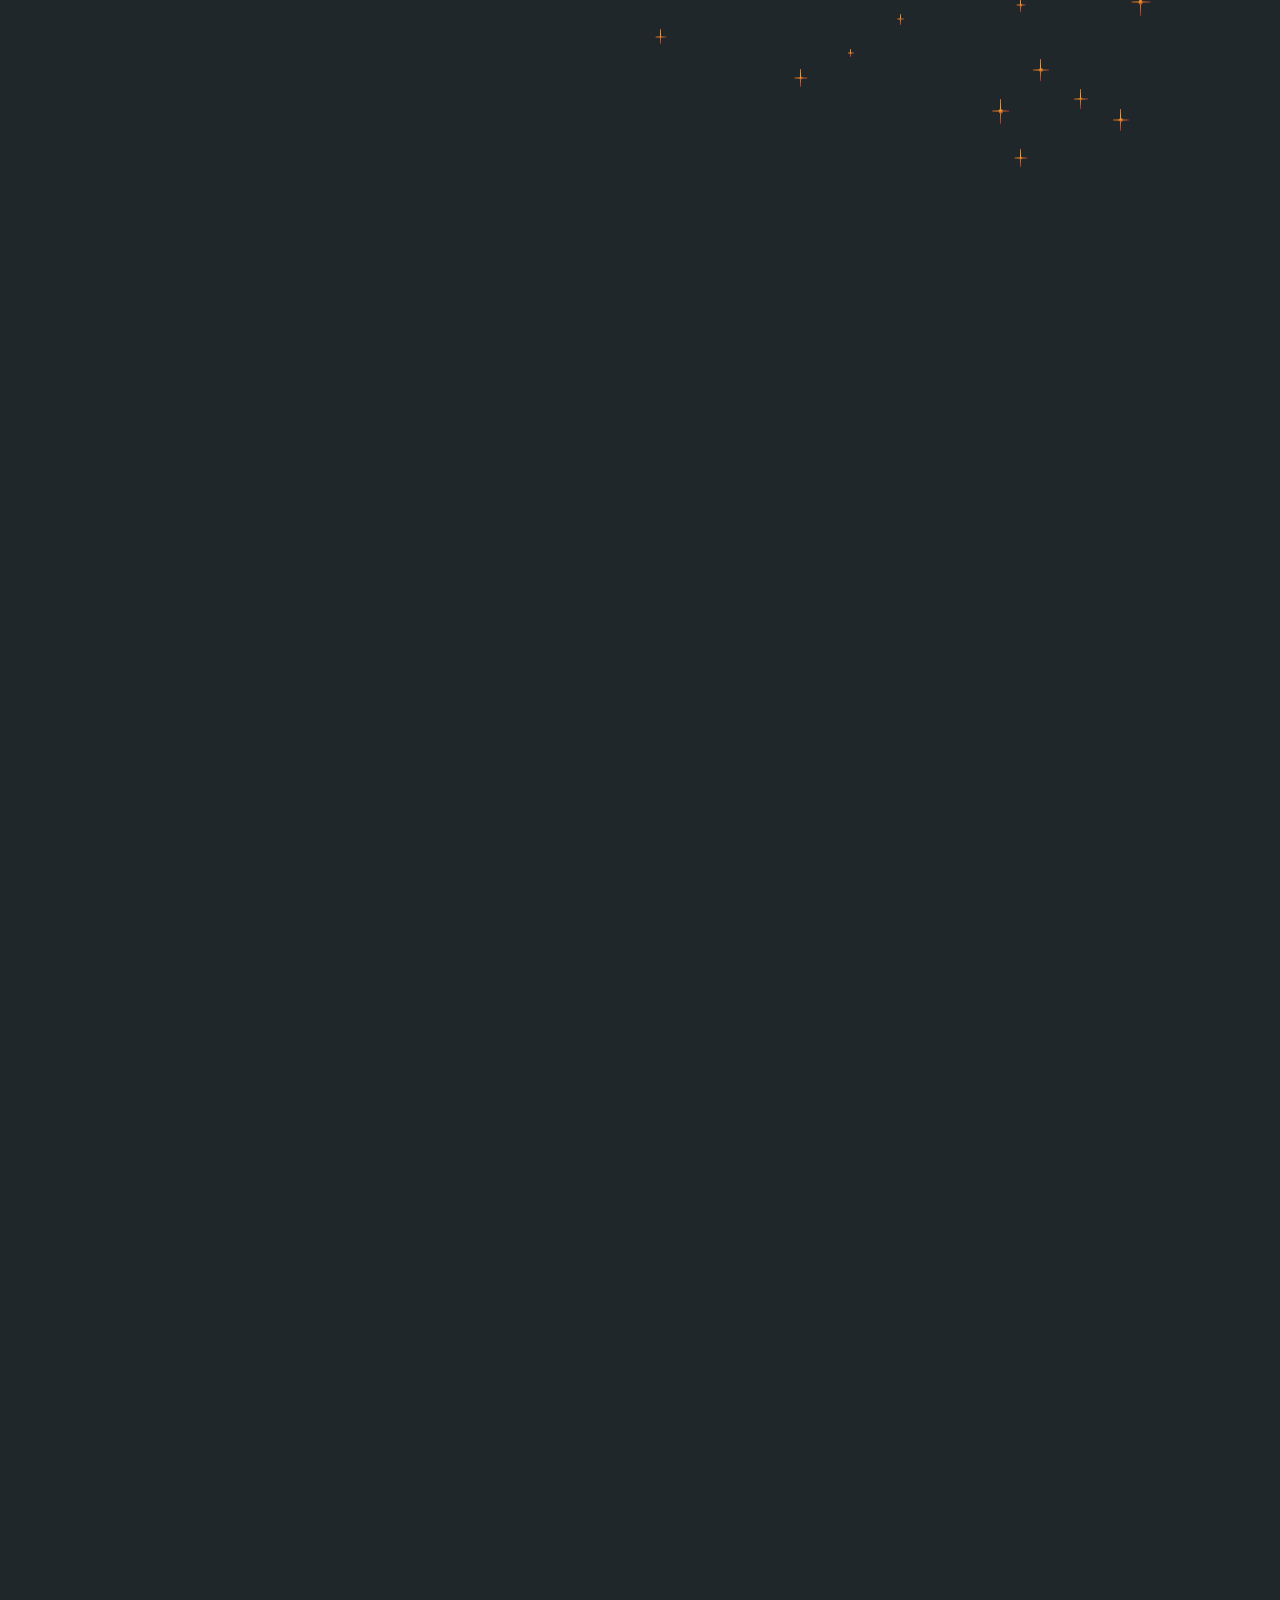
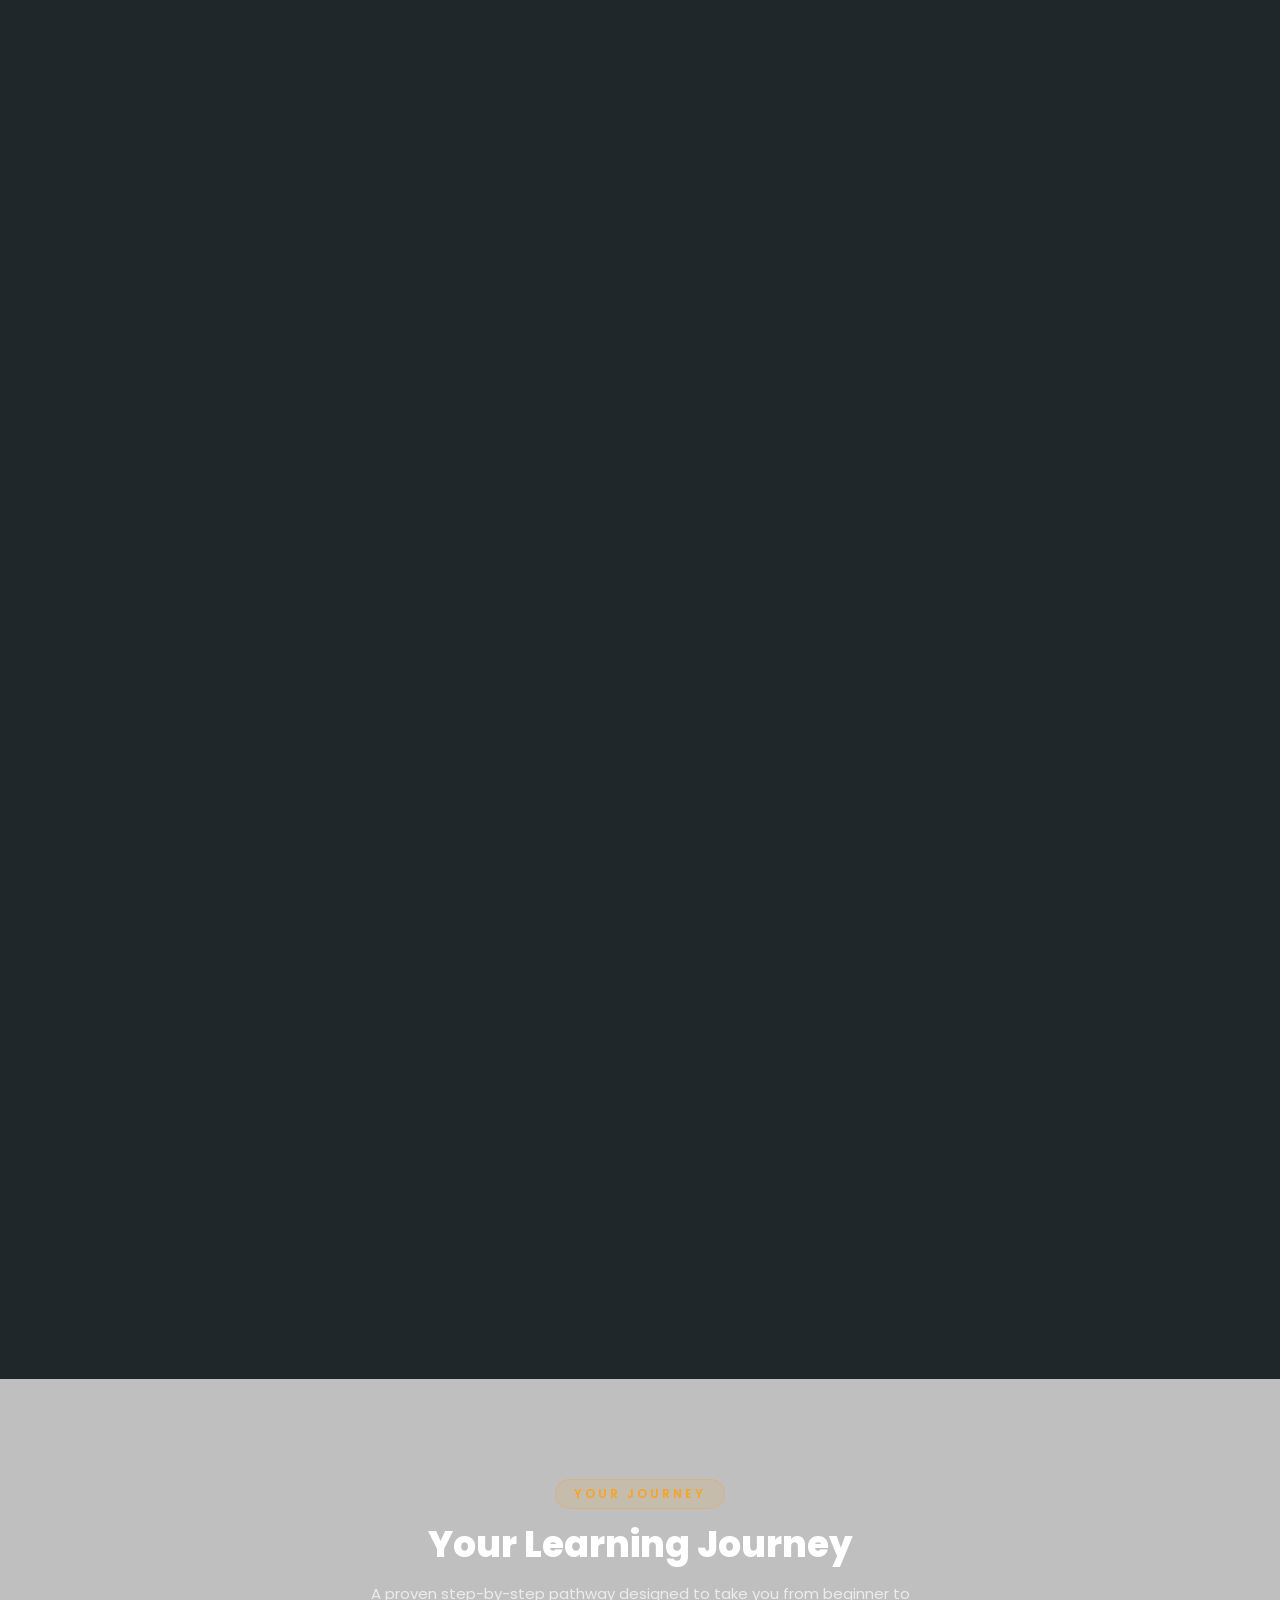
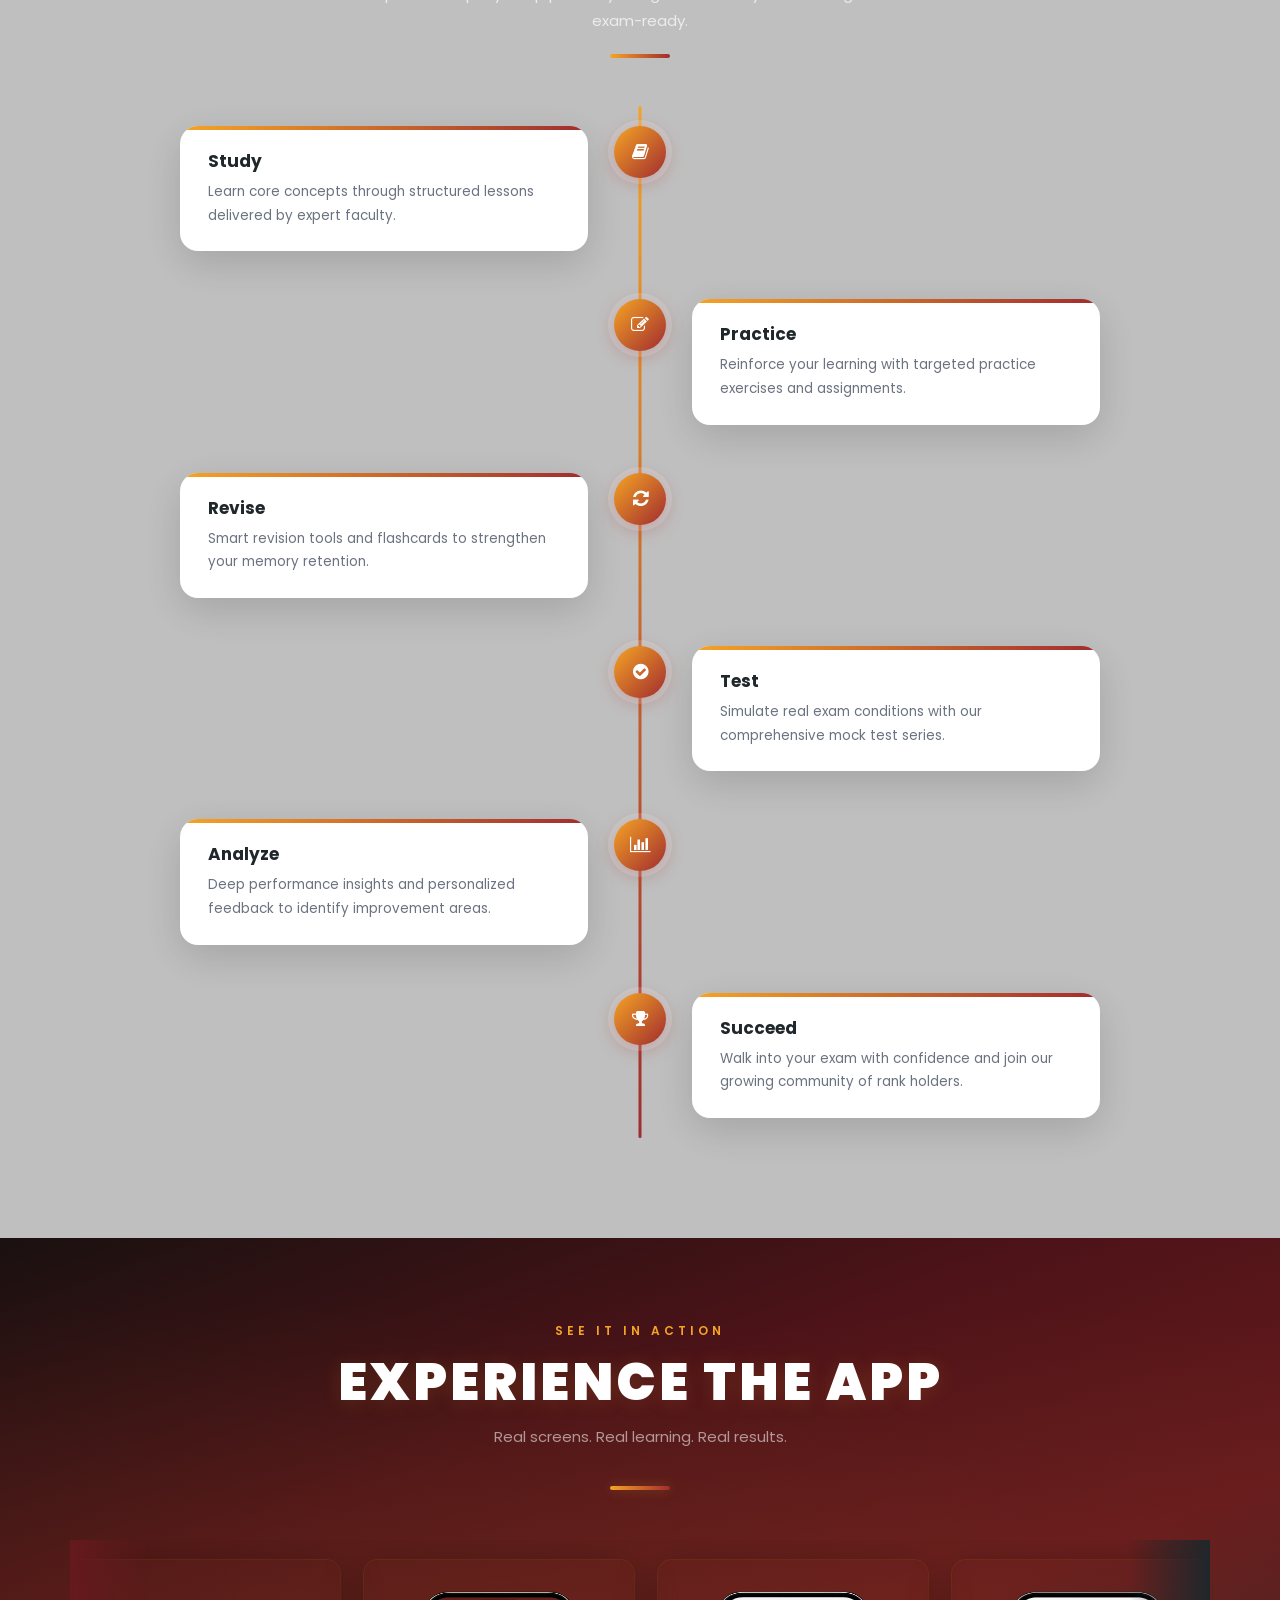
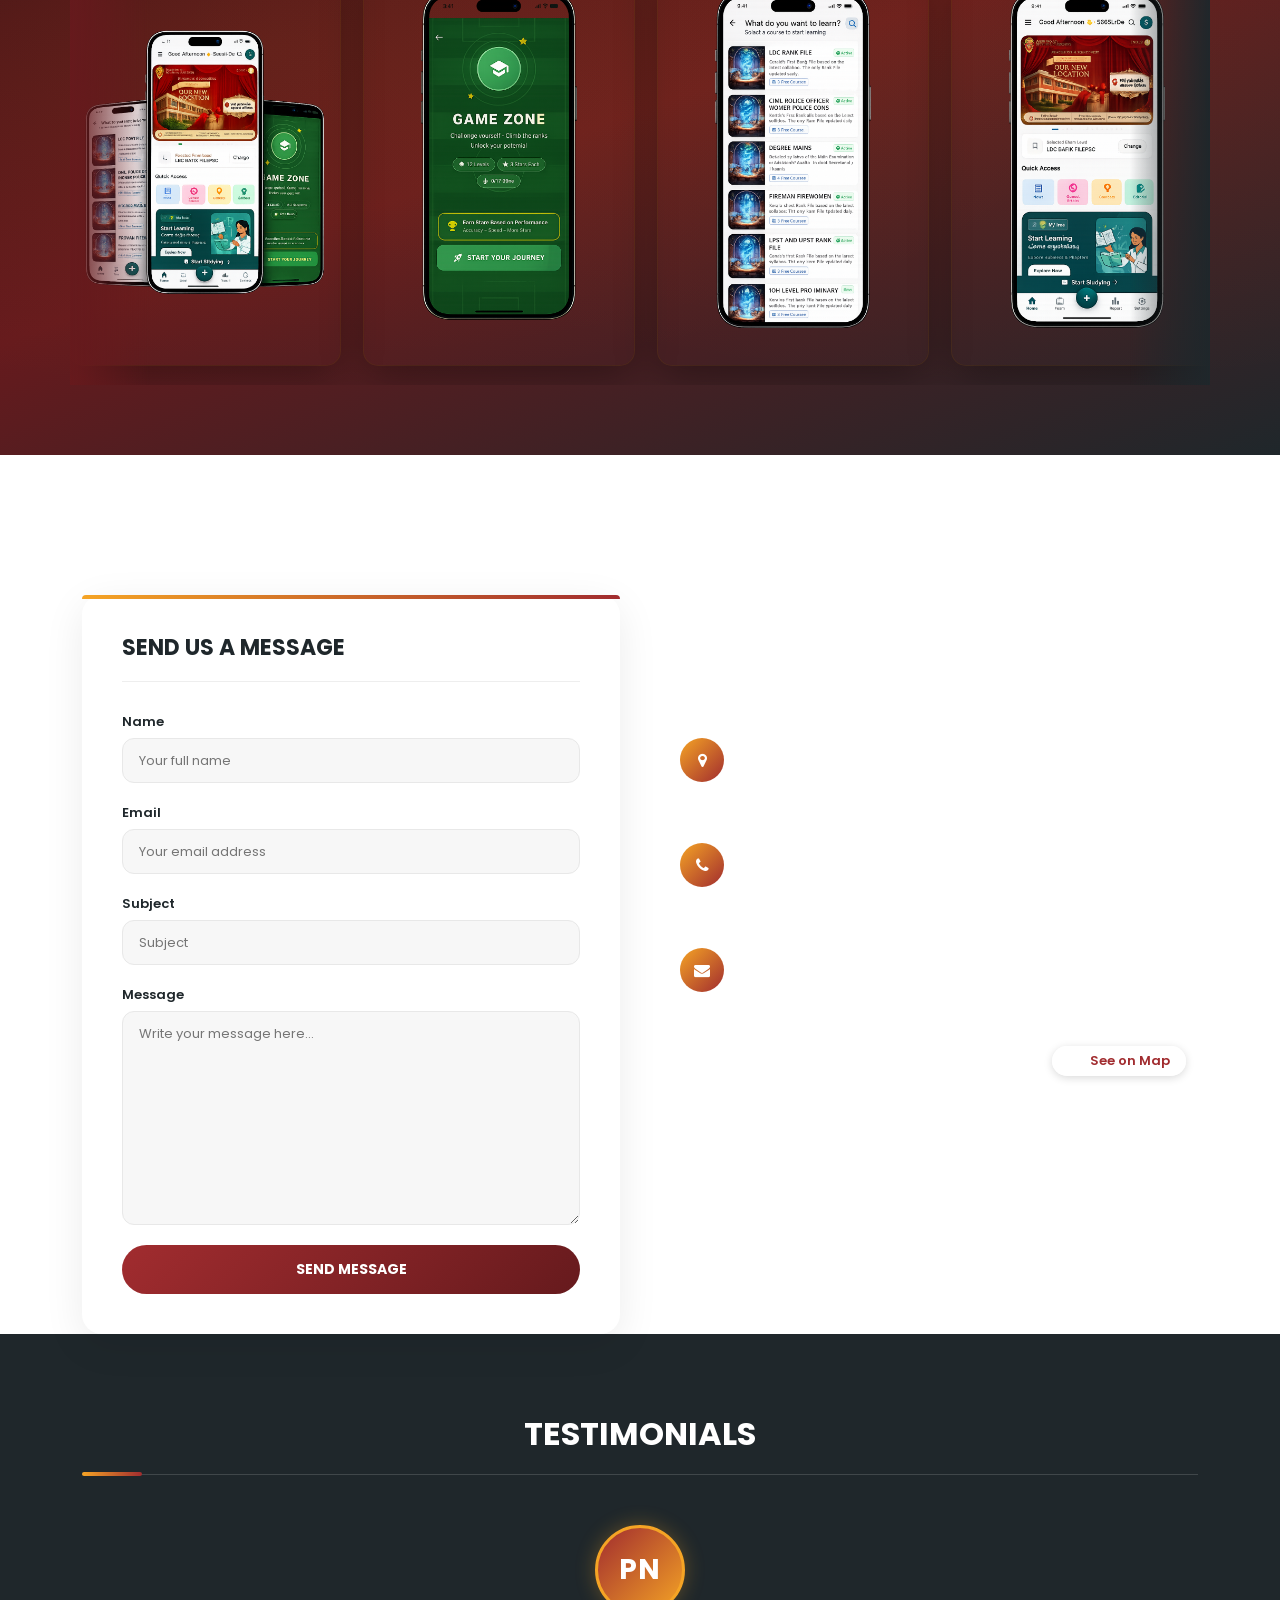
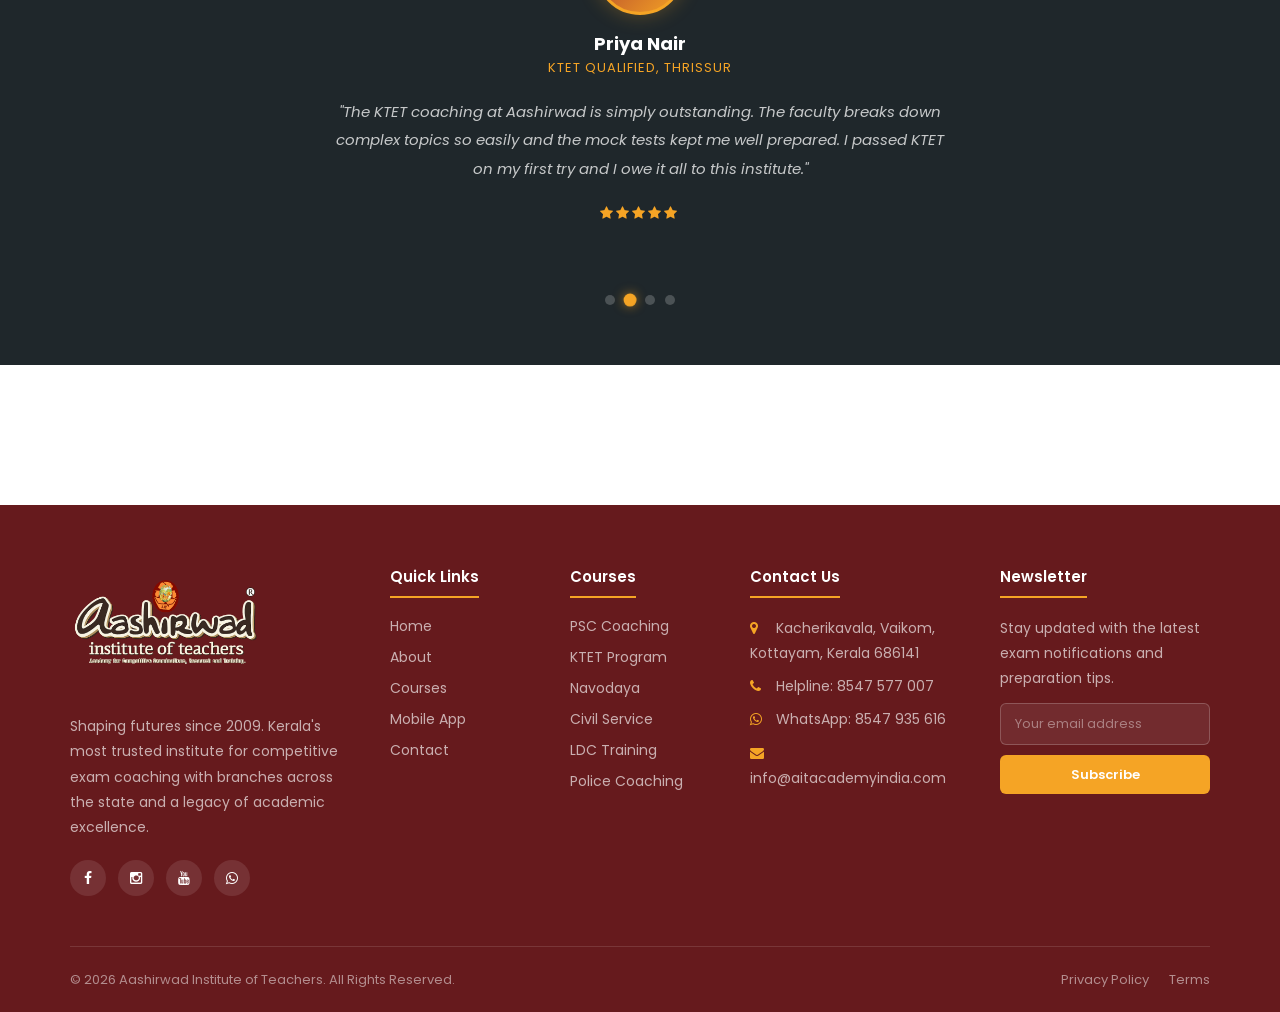
==== commit 2b0b2edf: "Updated homepage design" ====
--- a/index.html
+++ b/index.html
@@ -557,7 +557,7 @@
         <div class="col-lg-12">
           <div class="about-video-card">
             
-            <video autoplay muted loop playsinline class="about-card-video">
+            <video autoplay muted loop playsinline preload="auto" id="about-bg-video" class="about-card-video">
               <source src="assets/video/about.mp4" type="video/mp4">
               Your browser does not support the video tag.
             </video>
@@ -3006,5 +3006,29 @@
     })();
     </script>
 
+    <script>
+    document.addEventListener("DOMContentLoaded", function () {
+      var aboutVid = document.getElementById("about-bg-video");
+      if (aboutVid) {
+        aboutVid.muted = true;
+        aboutVid.playsInline = true;
+
+        var playPromise = aboutVid.play();
+        if (playPromise !== undefined) {
+          playPromise.catch(function (error) {
+            document.body.addEventListener('touchstart', function() {
+              aboutVid.play();
+            }, { once: true });
+          });
+        }
+
+        aboutVid.addEventListener('ended', function () {
+          aboutVid.currentTime = 0;
+          aboutVid.play();
+        }, false);
+      }
+    });
+    </script>
+
 </body>
 </html>
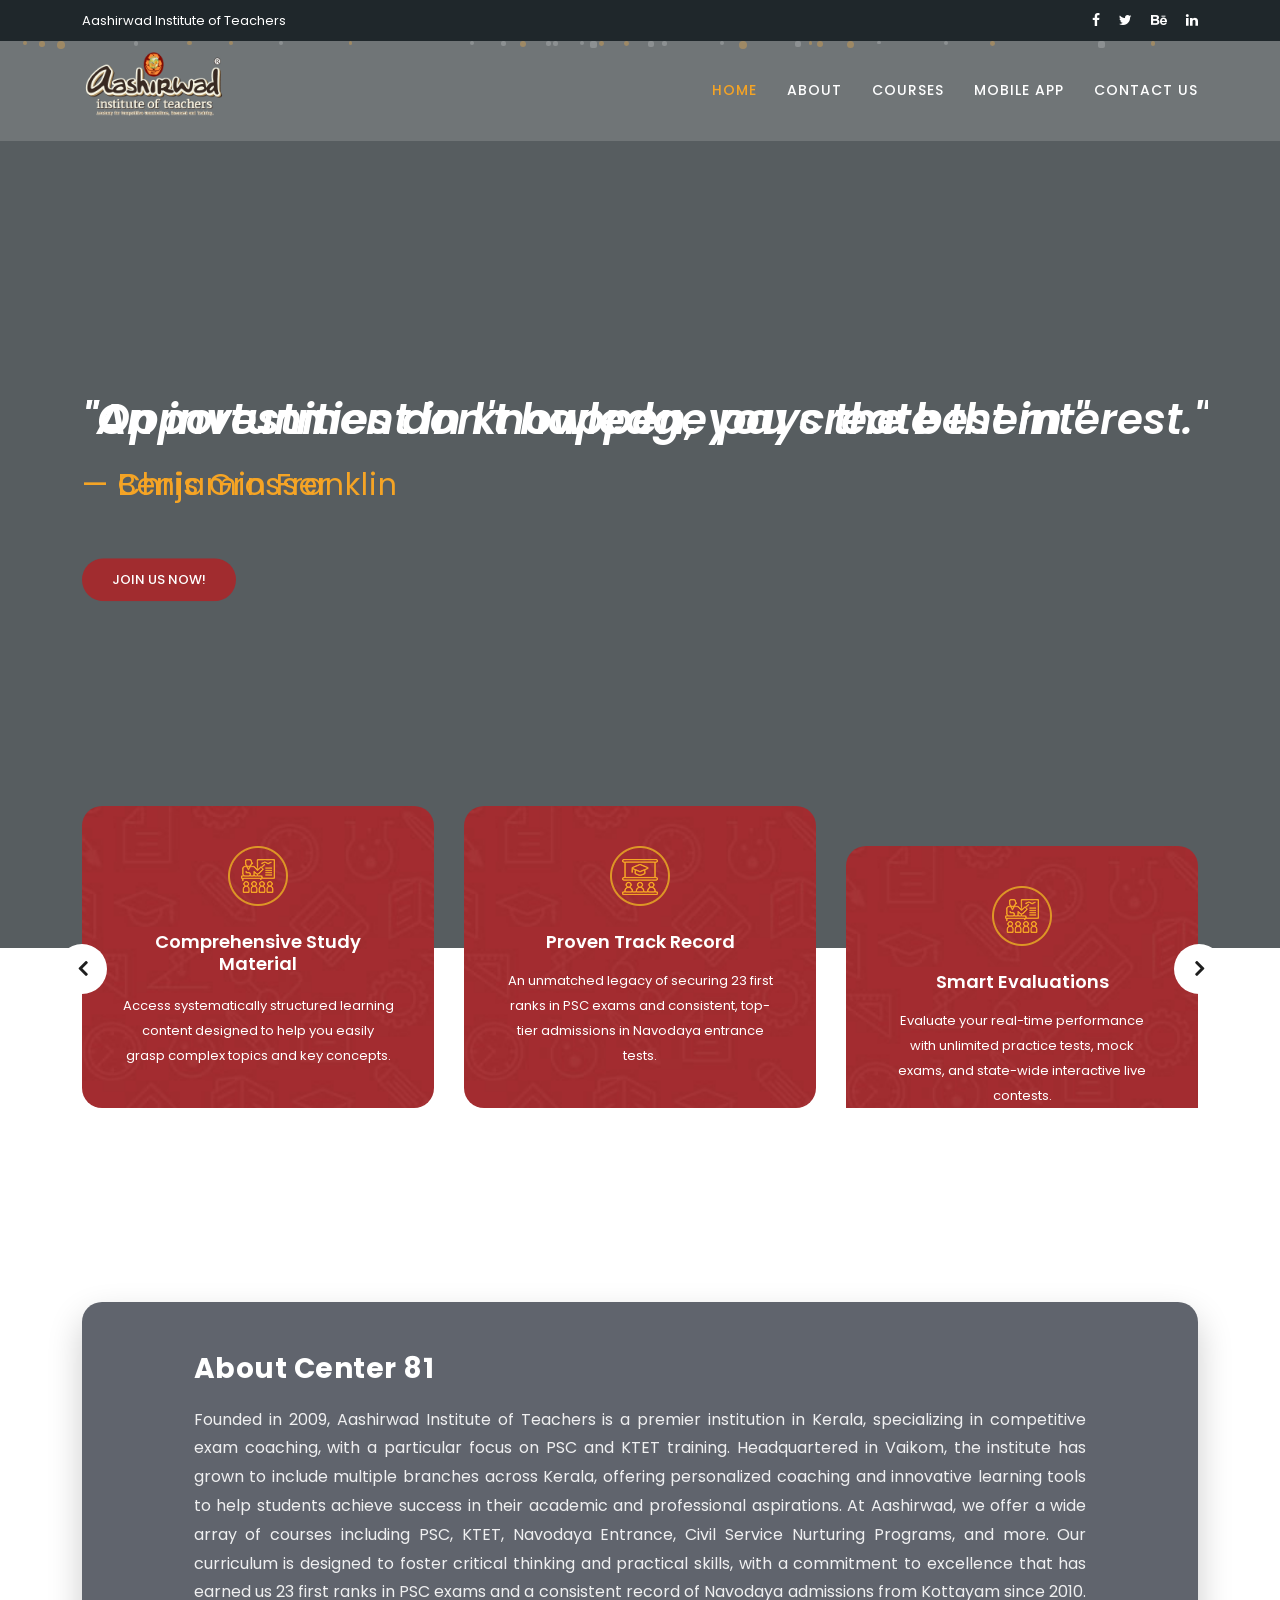
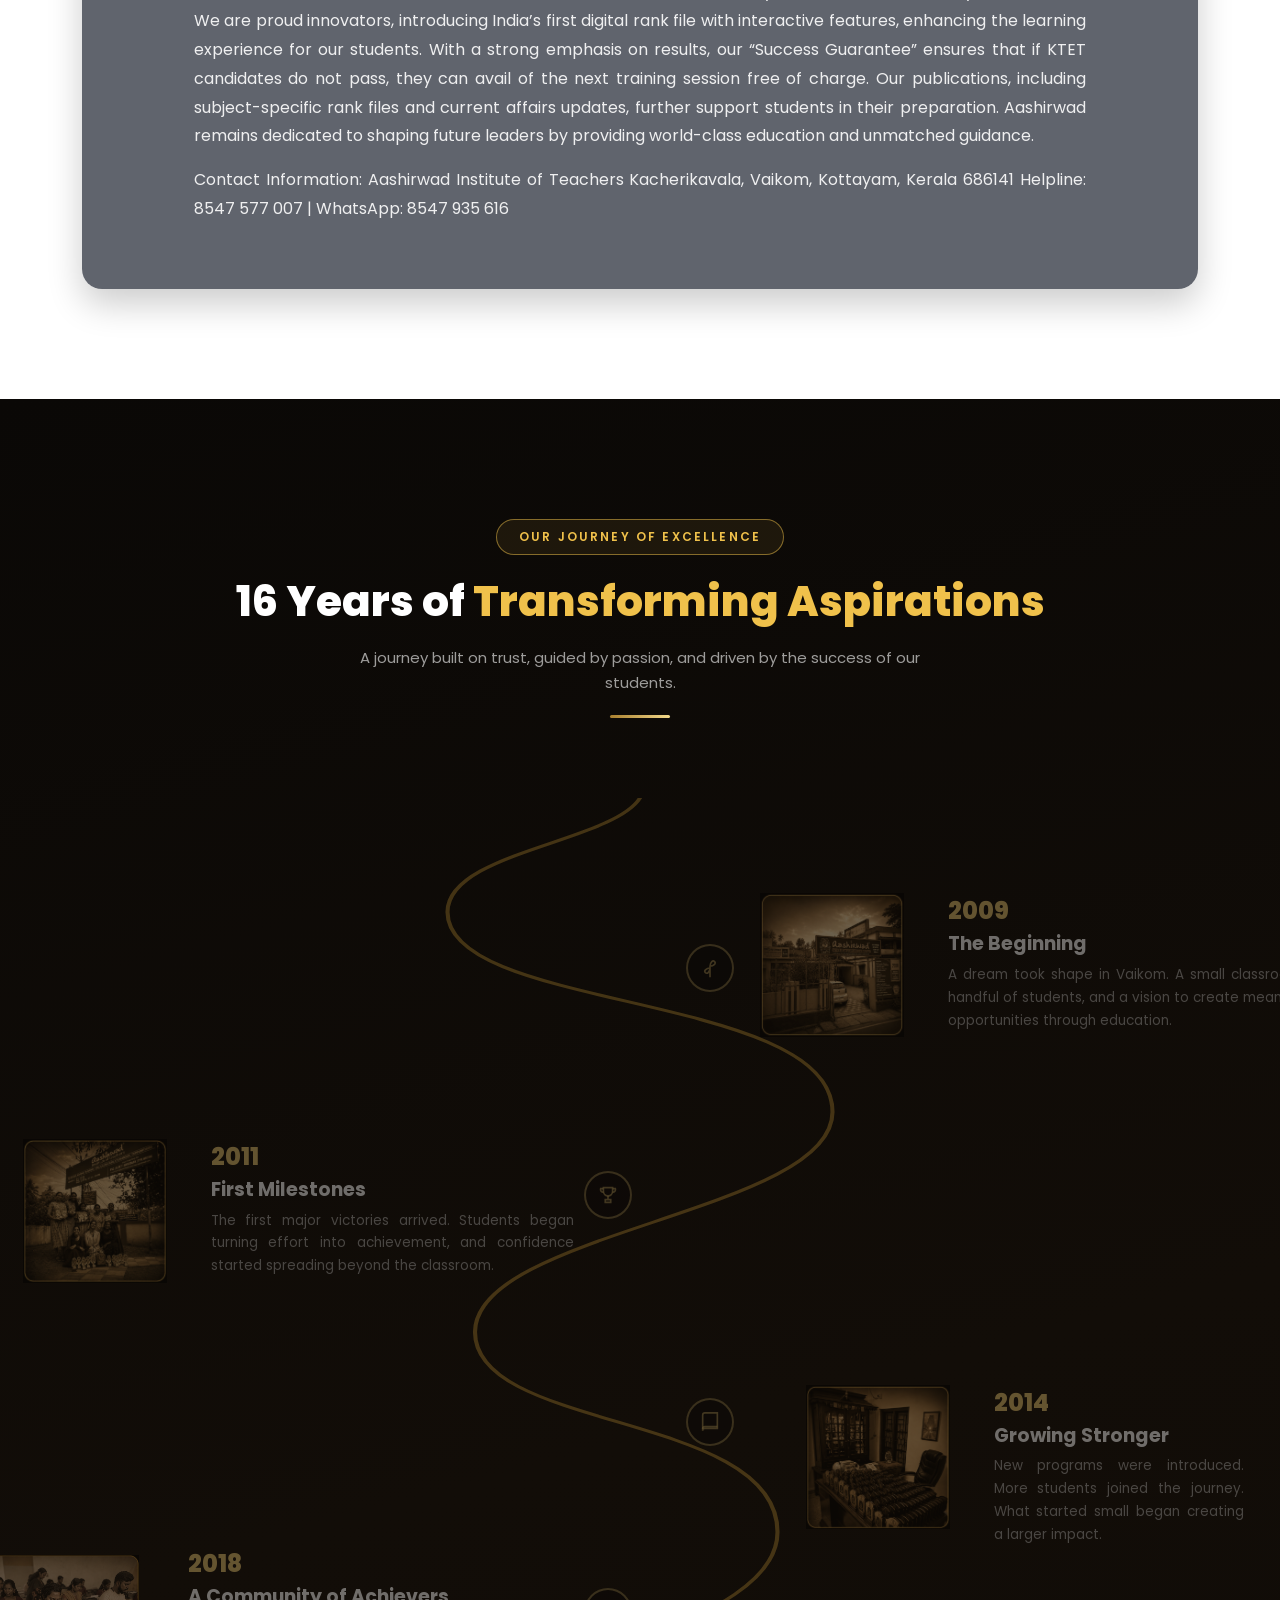
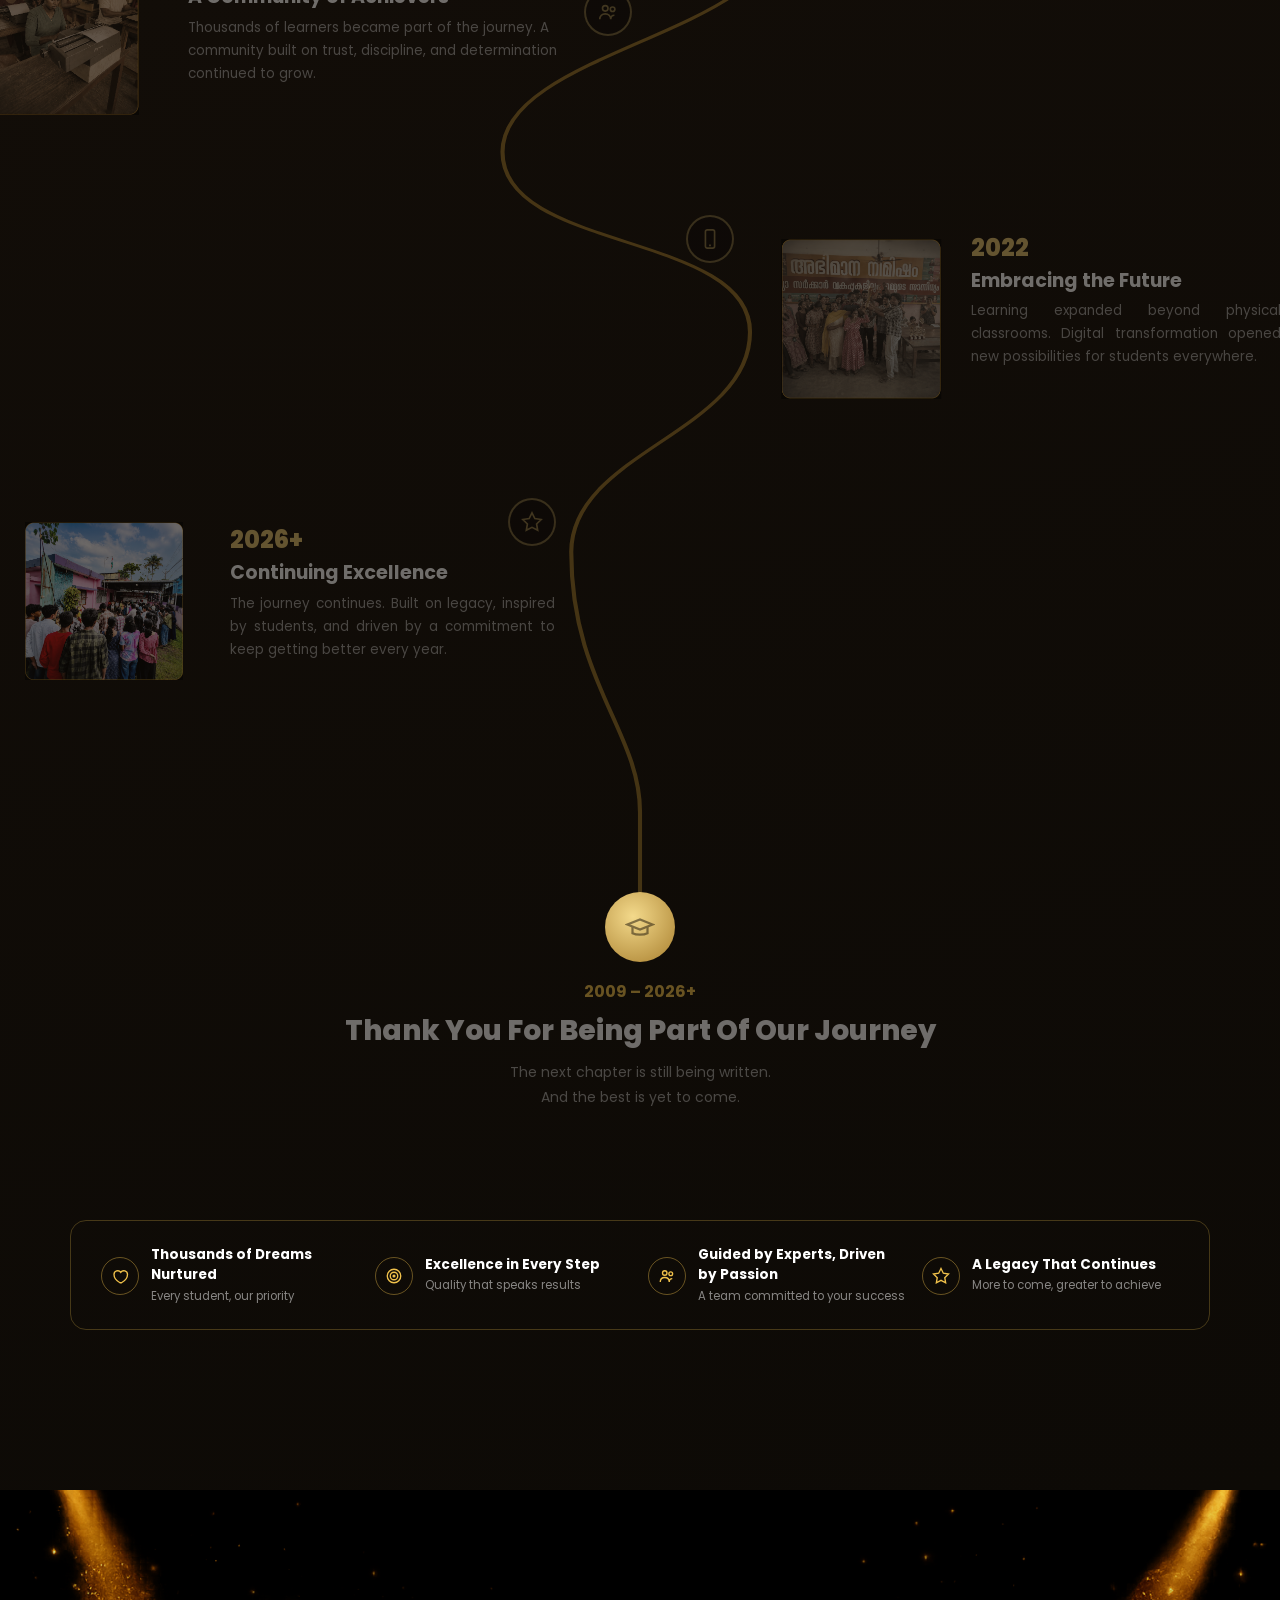
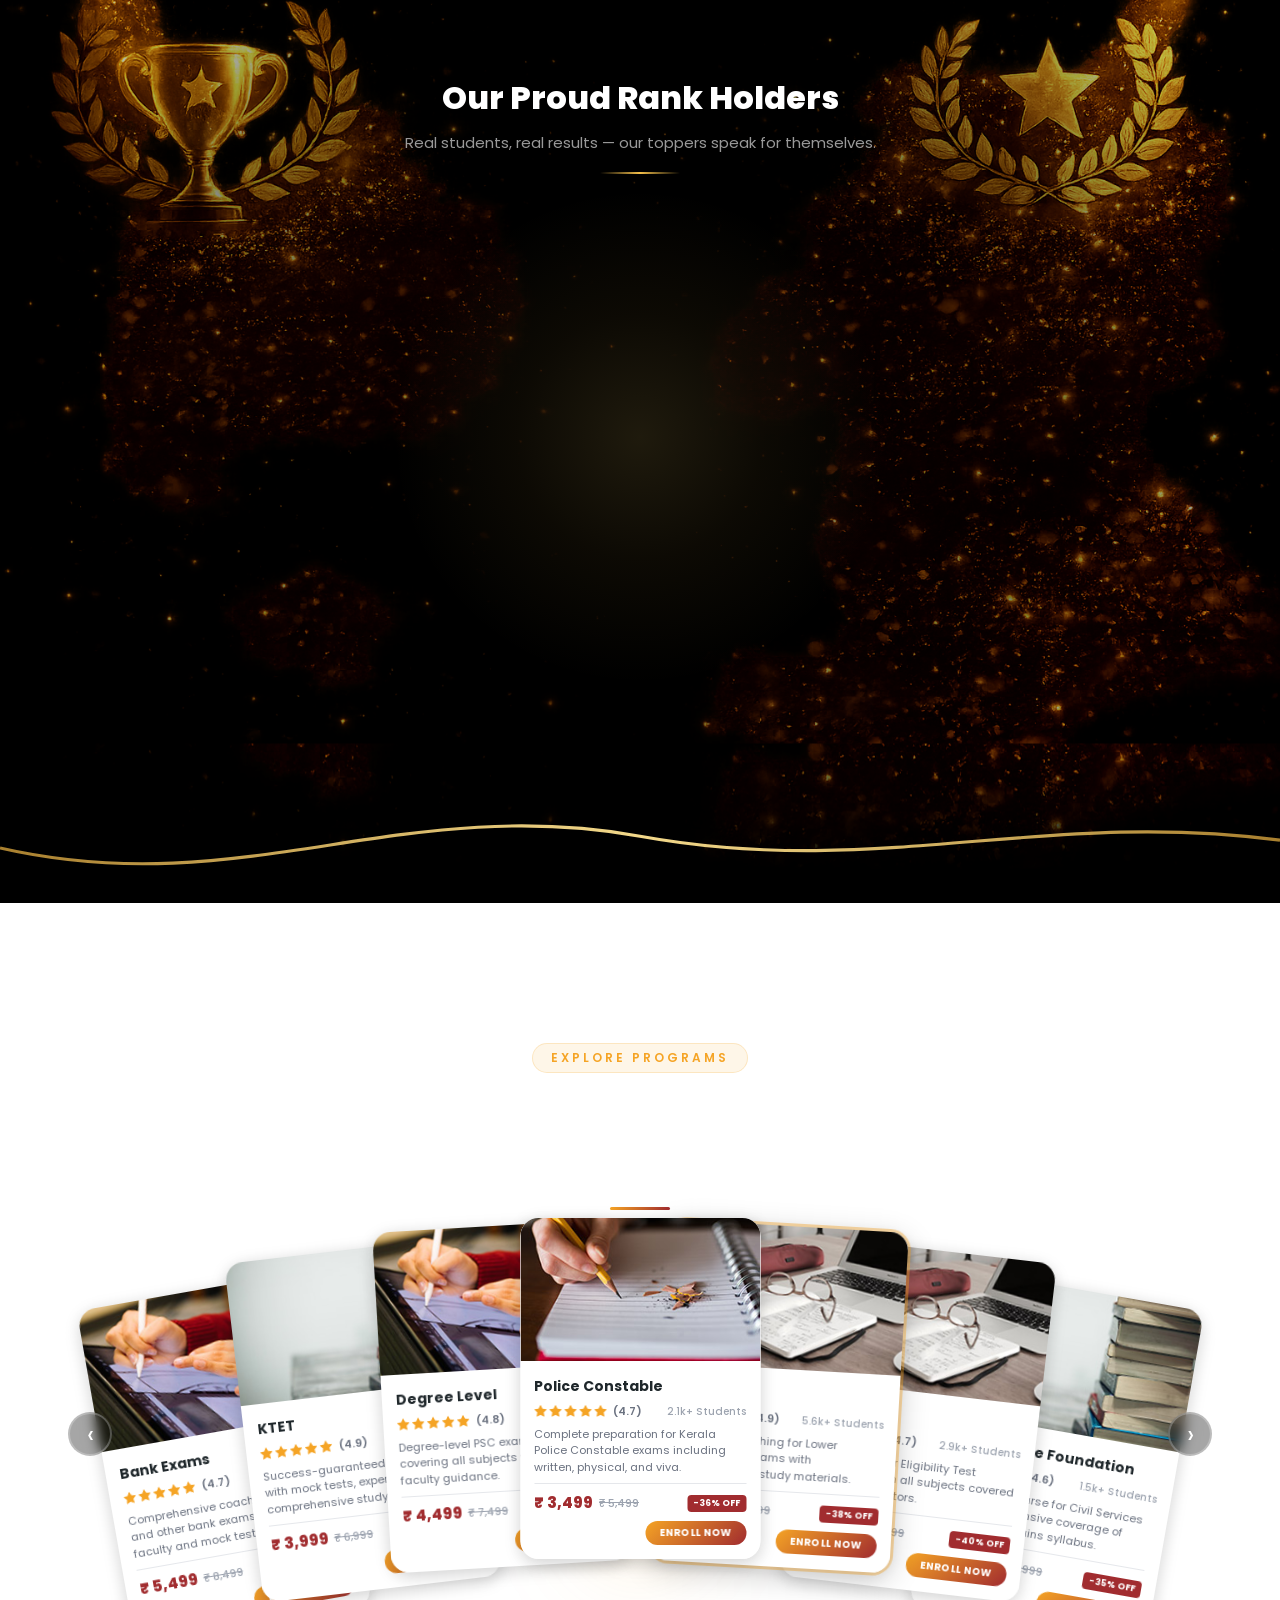
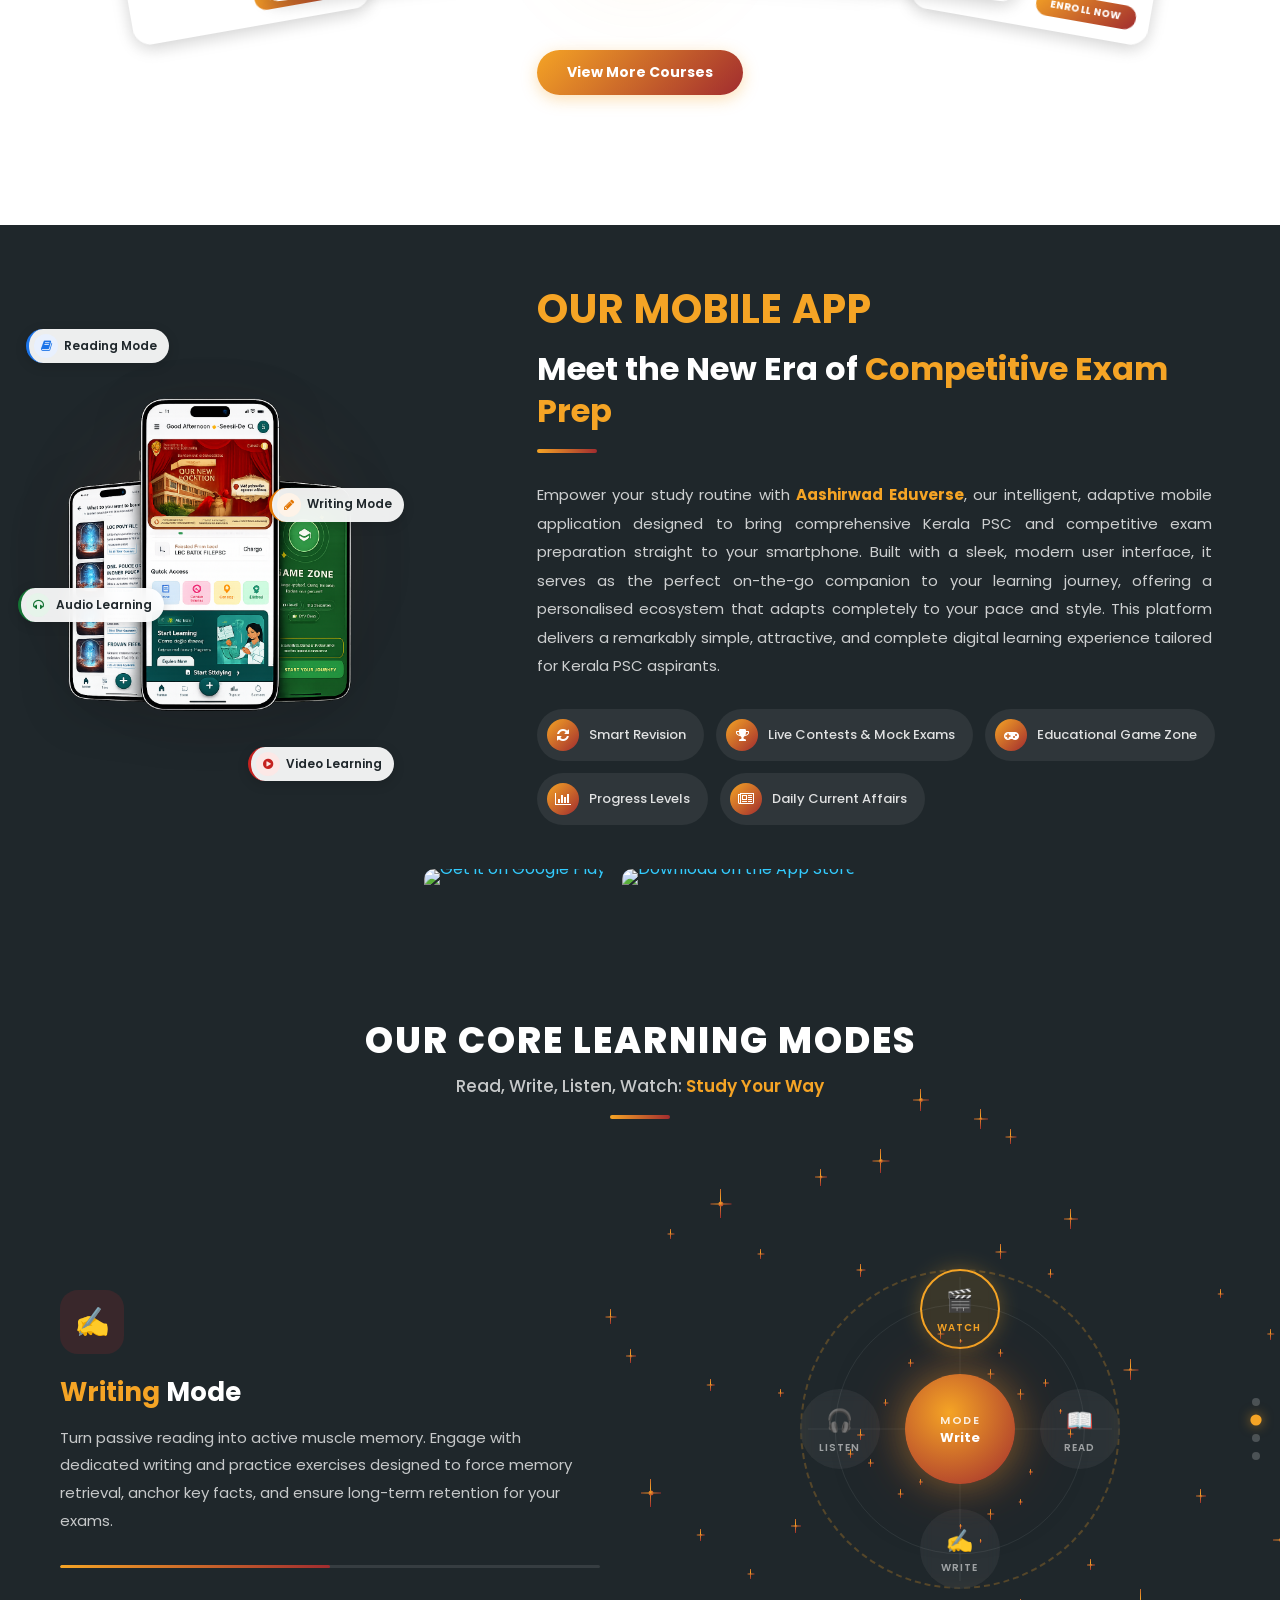
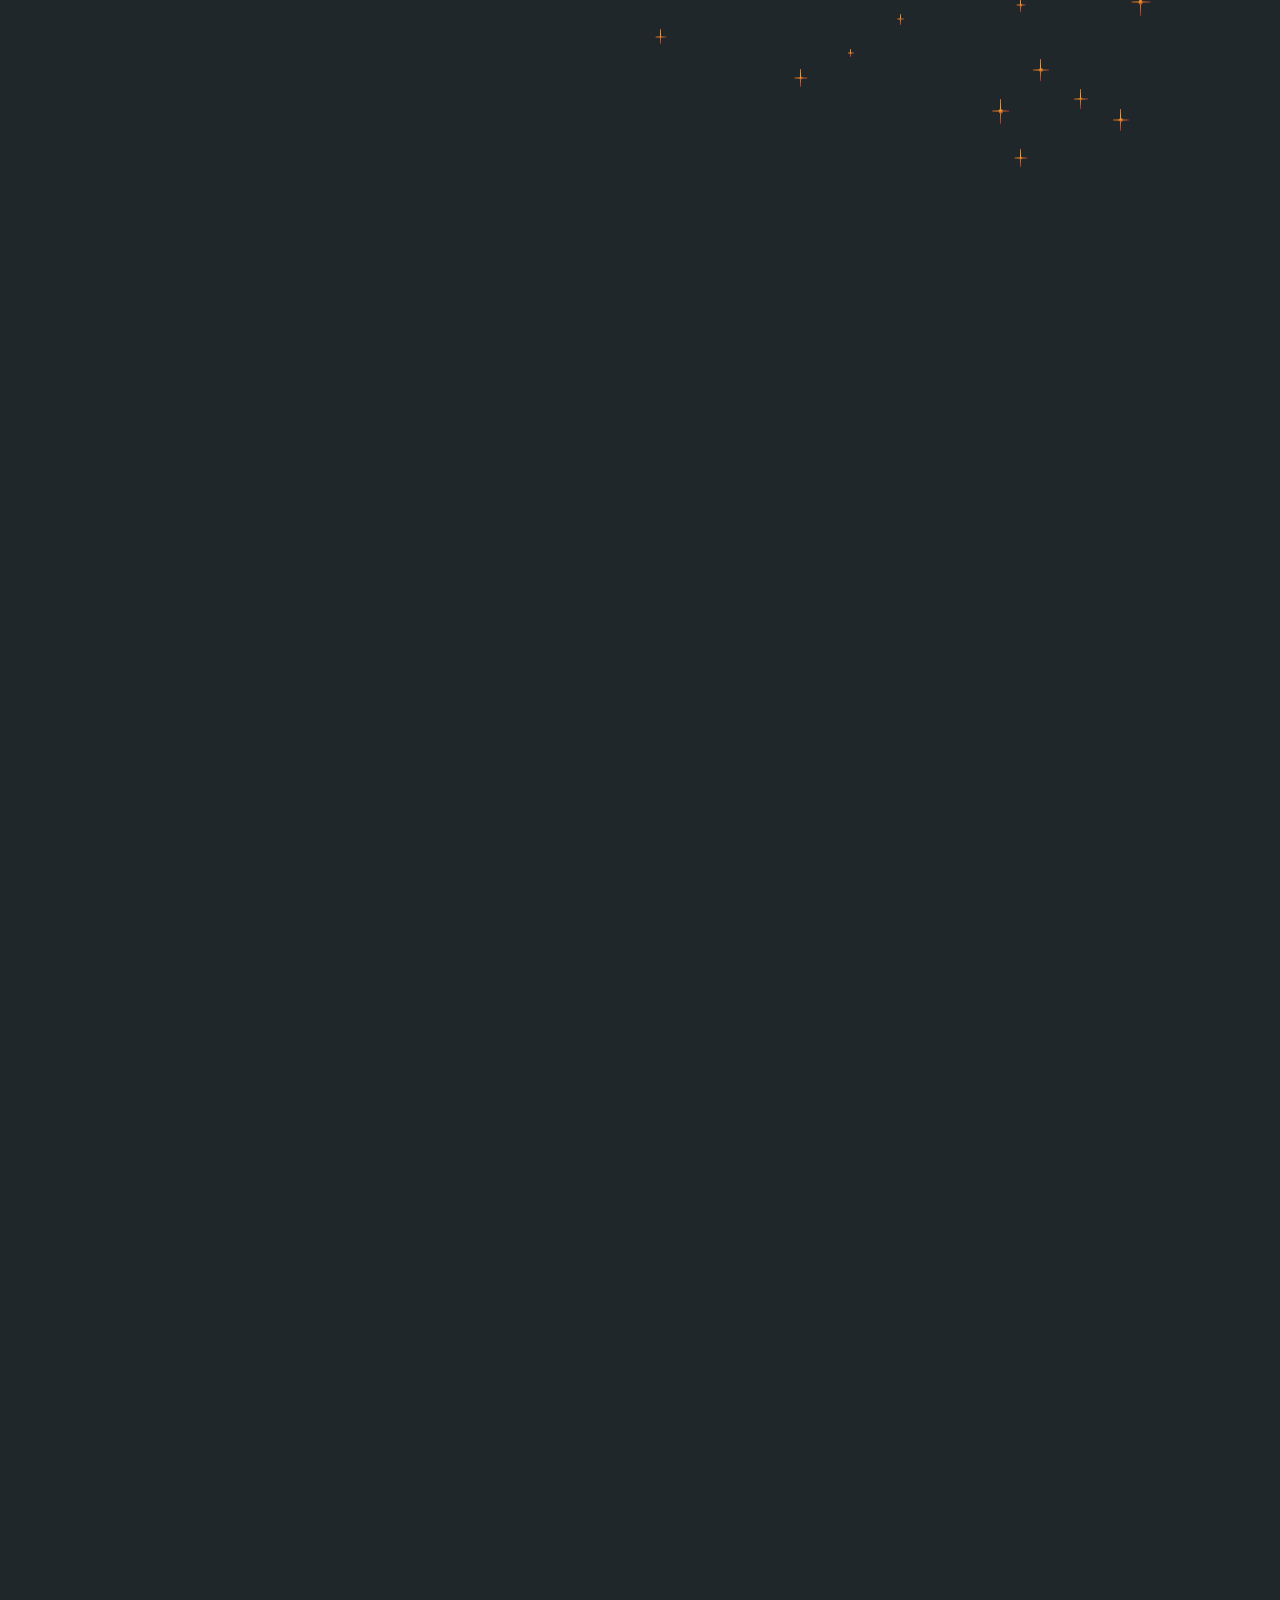
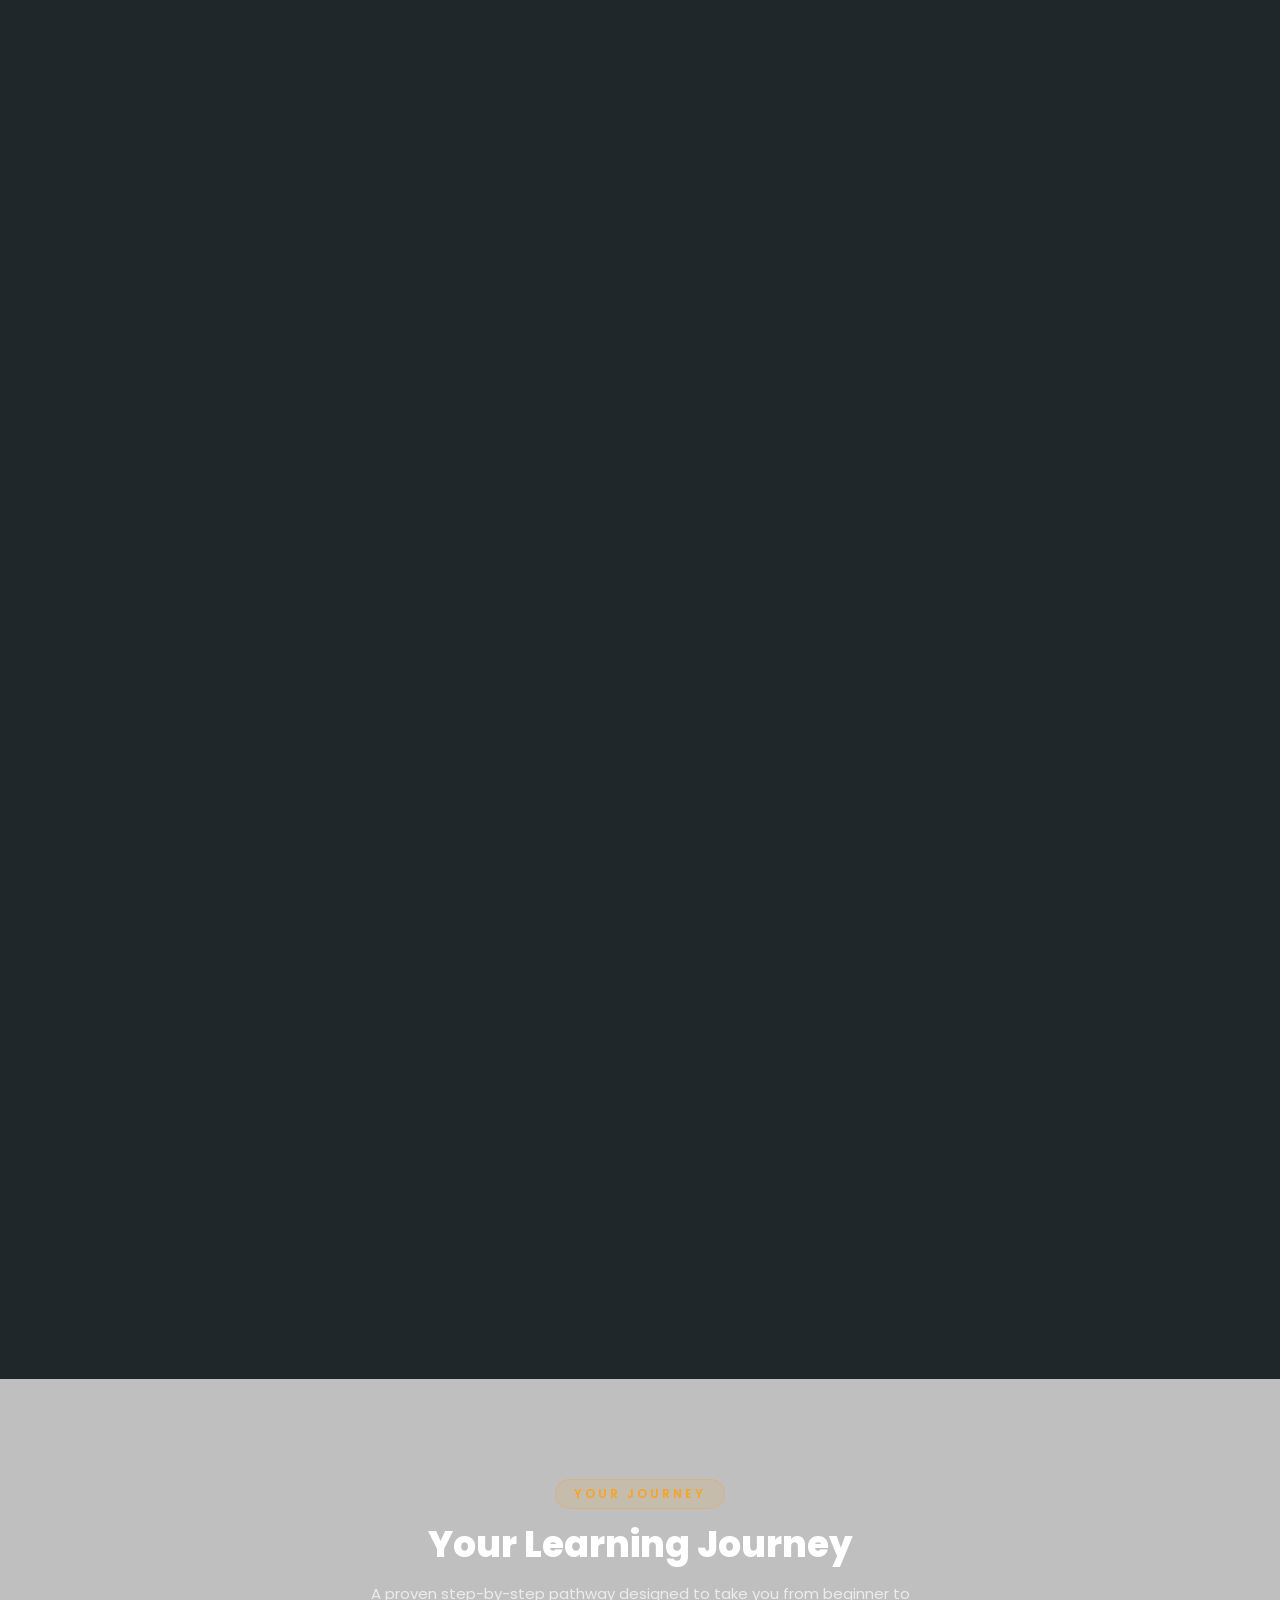
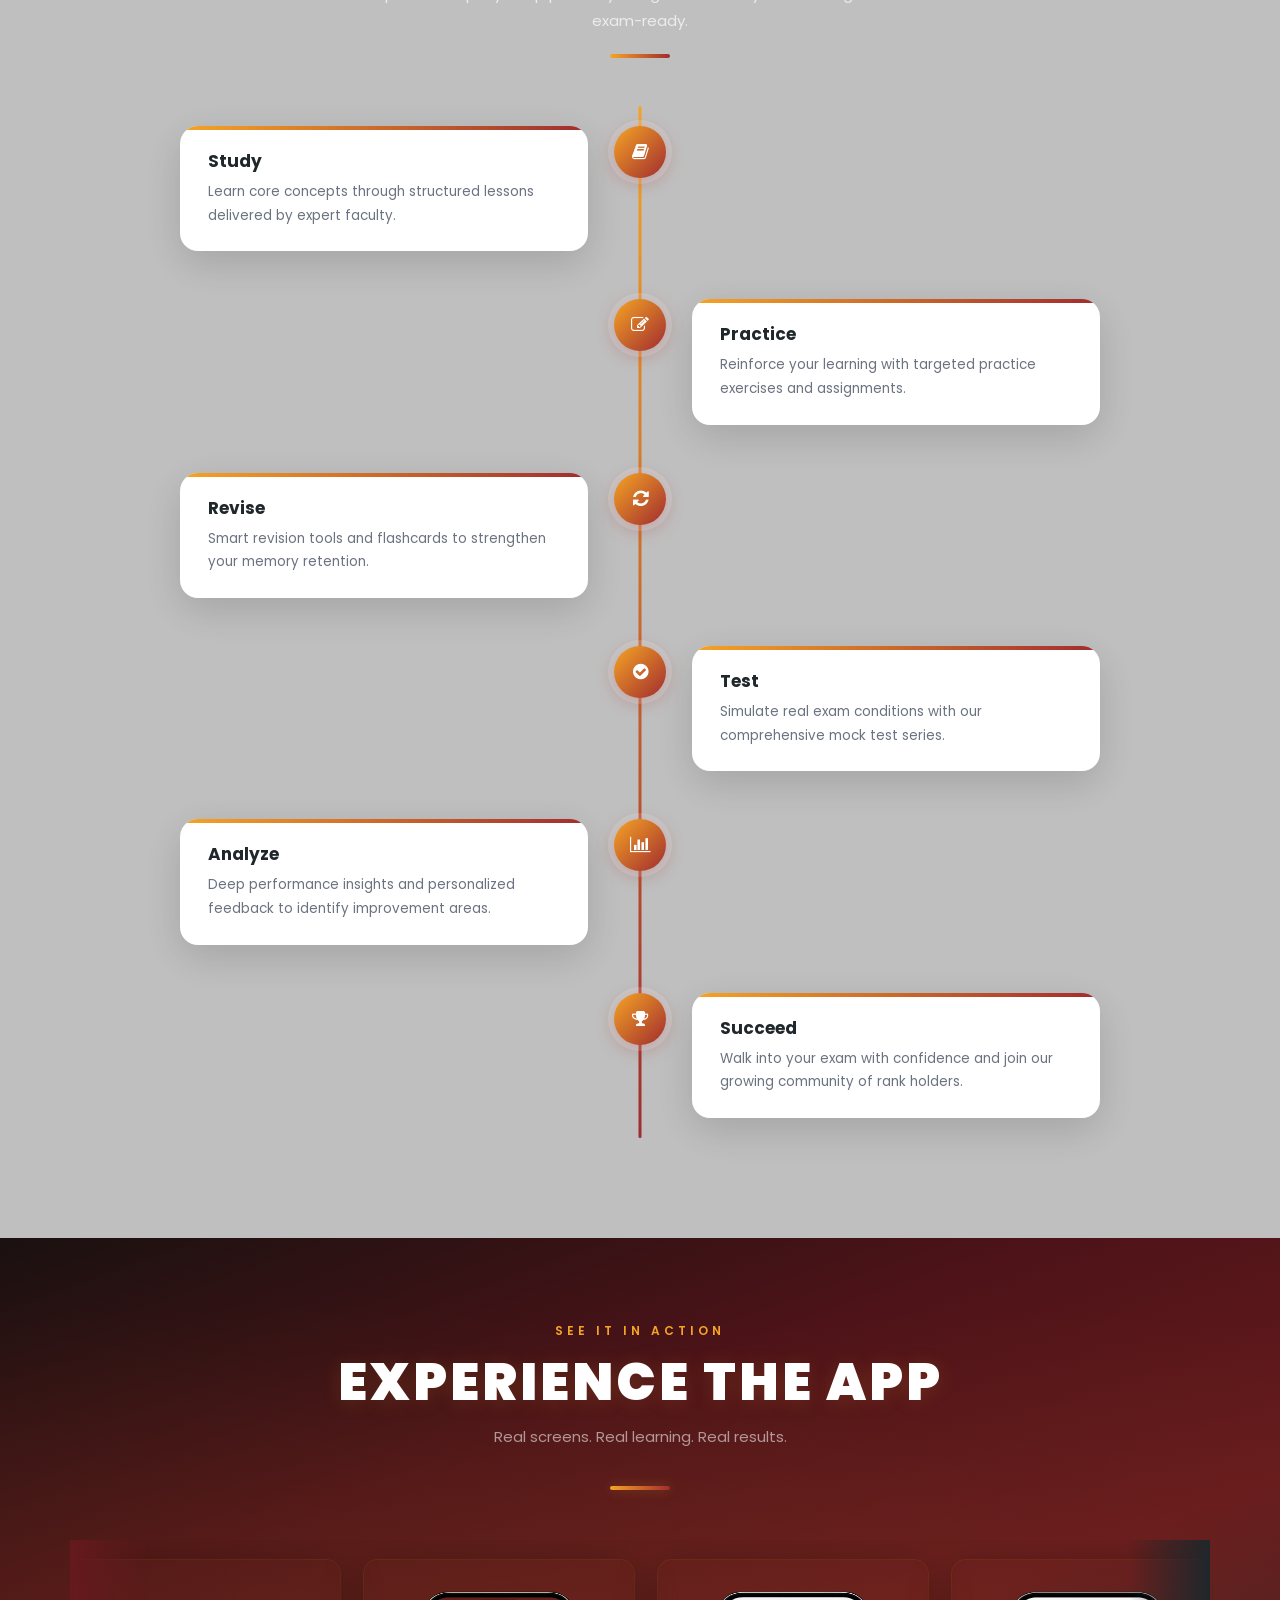
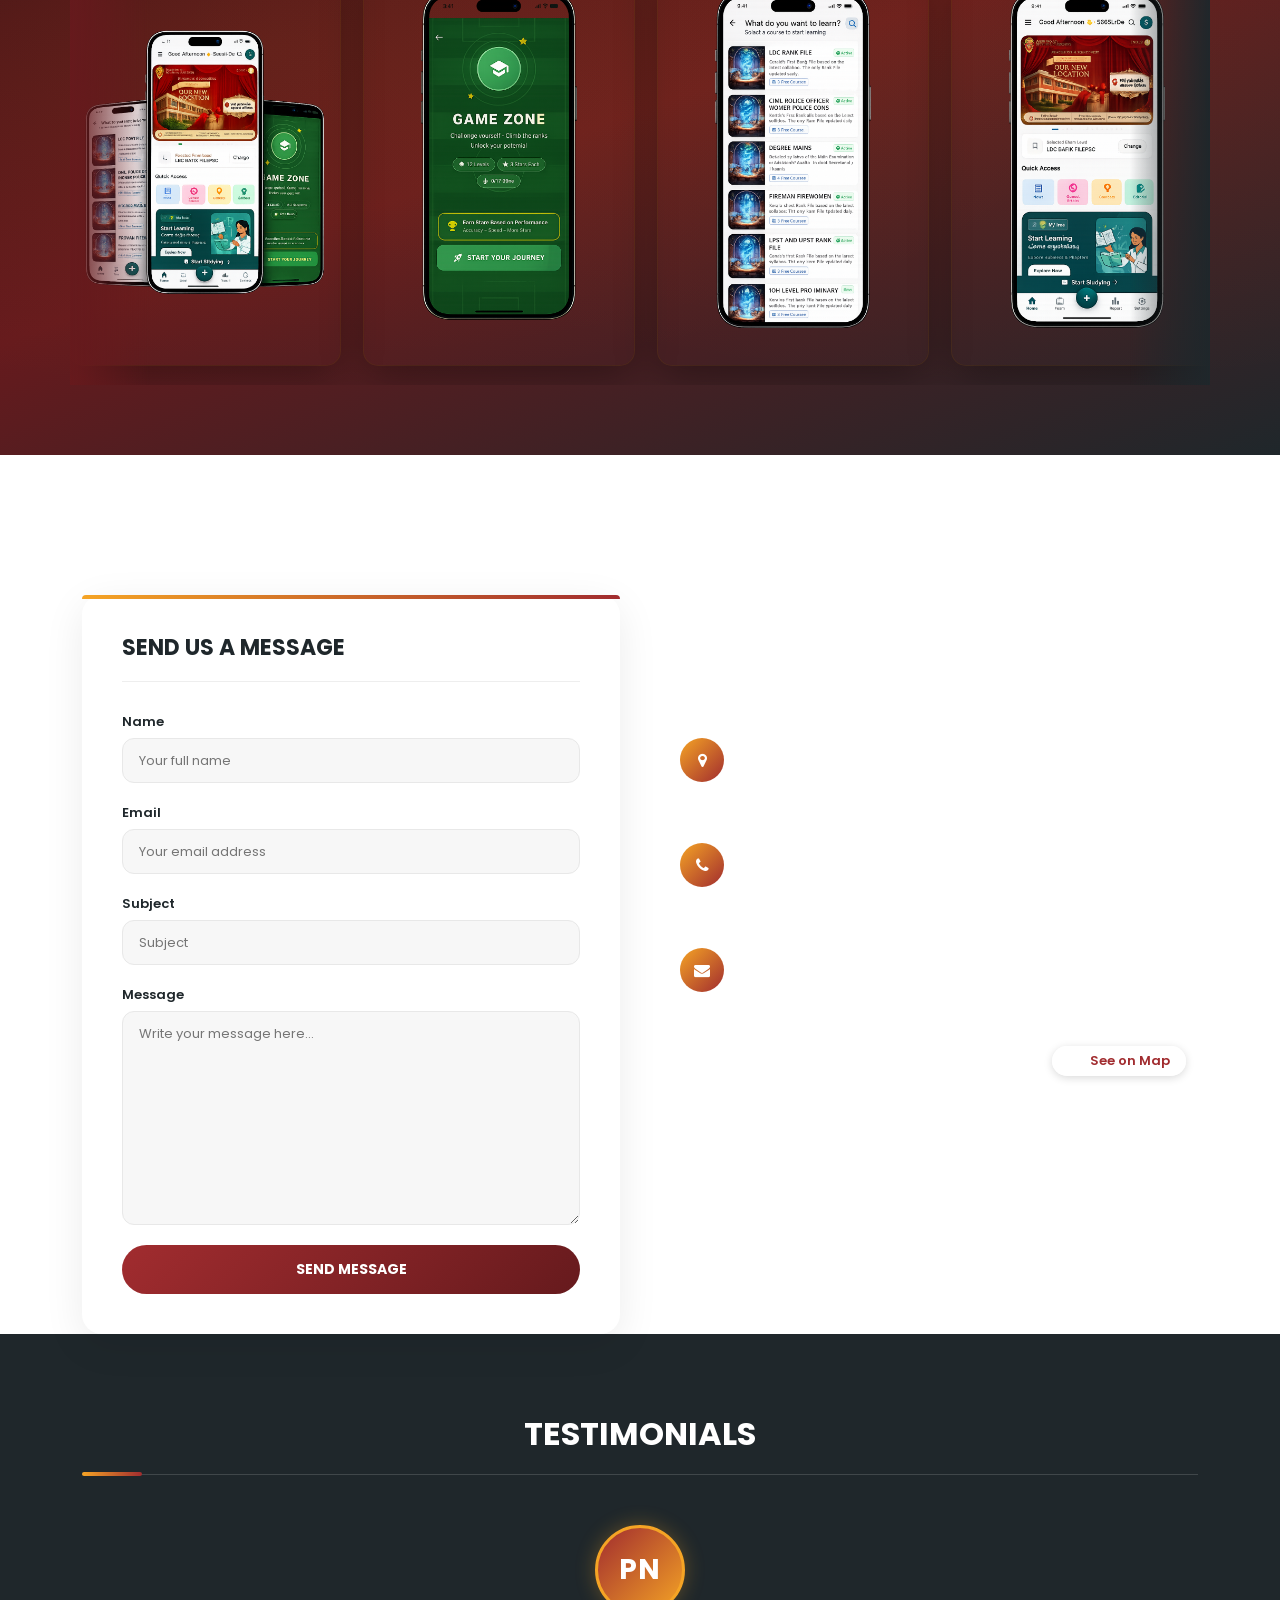
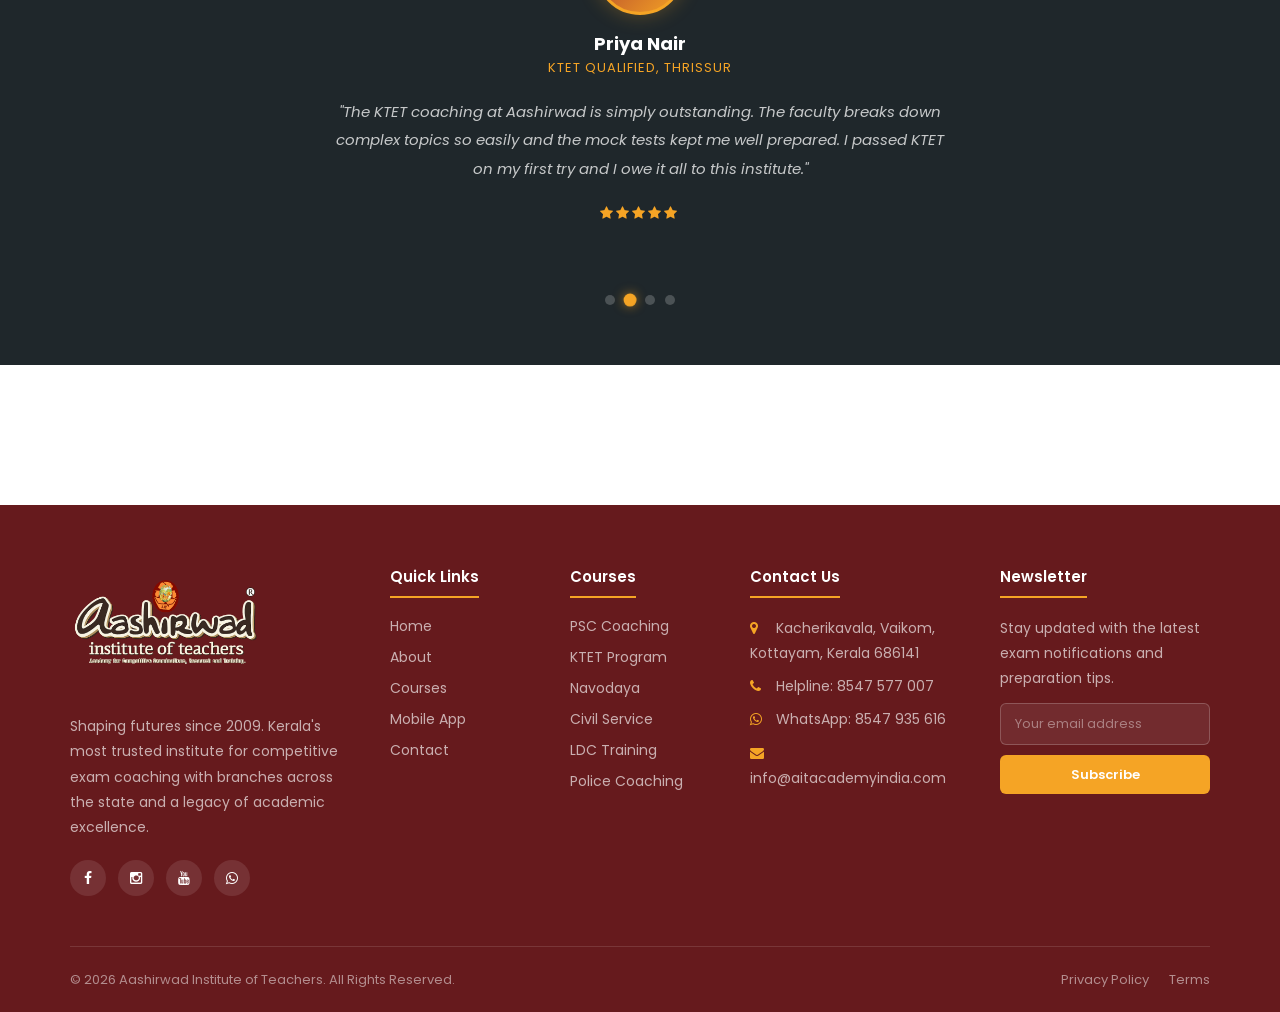
==== commit 61d26e3d: "Updated homepage design" ====
--- a/index.html
+++ b/index.html
@@ -565,7 +565,7 @@
             <div class="about-card-overlay"></div>
             
             <div class="about-card-content">
-              <h3>About Center 71</h3>
+              <h3>About Center 81</h3>
               <p>
                 Founded in 2009, Aashirwad Institute of Teachers is a premier institution in Kerala, specializing in competitive exam coaching, with a particular focus on PSC and KTET training. Headquartered in Vaikom, the institute has grown to include multiple branches across Kerala, offering personalized coaching and innovative learning tools to help students achieve success in their academic and professional aspirations. At Aashirwad, we offer a wide array of courses including PSC, KTET, Navodaya Entrance, Civil Service Nurturing Programs, and more. Our curriculum is designed to foster critical thinking and practical skills, with a commitment to excellence that has earned us 23 first ranks in PSC exams and a consistent record of Navodaya admissions from Kottayam since 2010. We are proud innovators, introducing India’s first digital rank file with interactive features, enhancing the learning experience for our students. With a strong emphasis on results, our “Success Guarantee” ensures that if KTET candidates do not pass, they can avail of the next training session free of charge. Our publications, including subject-specific rank files and current affairs updates, further support students in their preparation. Aashirwad remains dedicated to shaping future leaders by providing world-class education and unmatched guidance.
               </p>
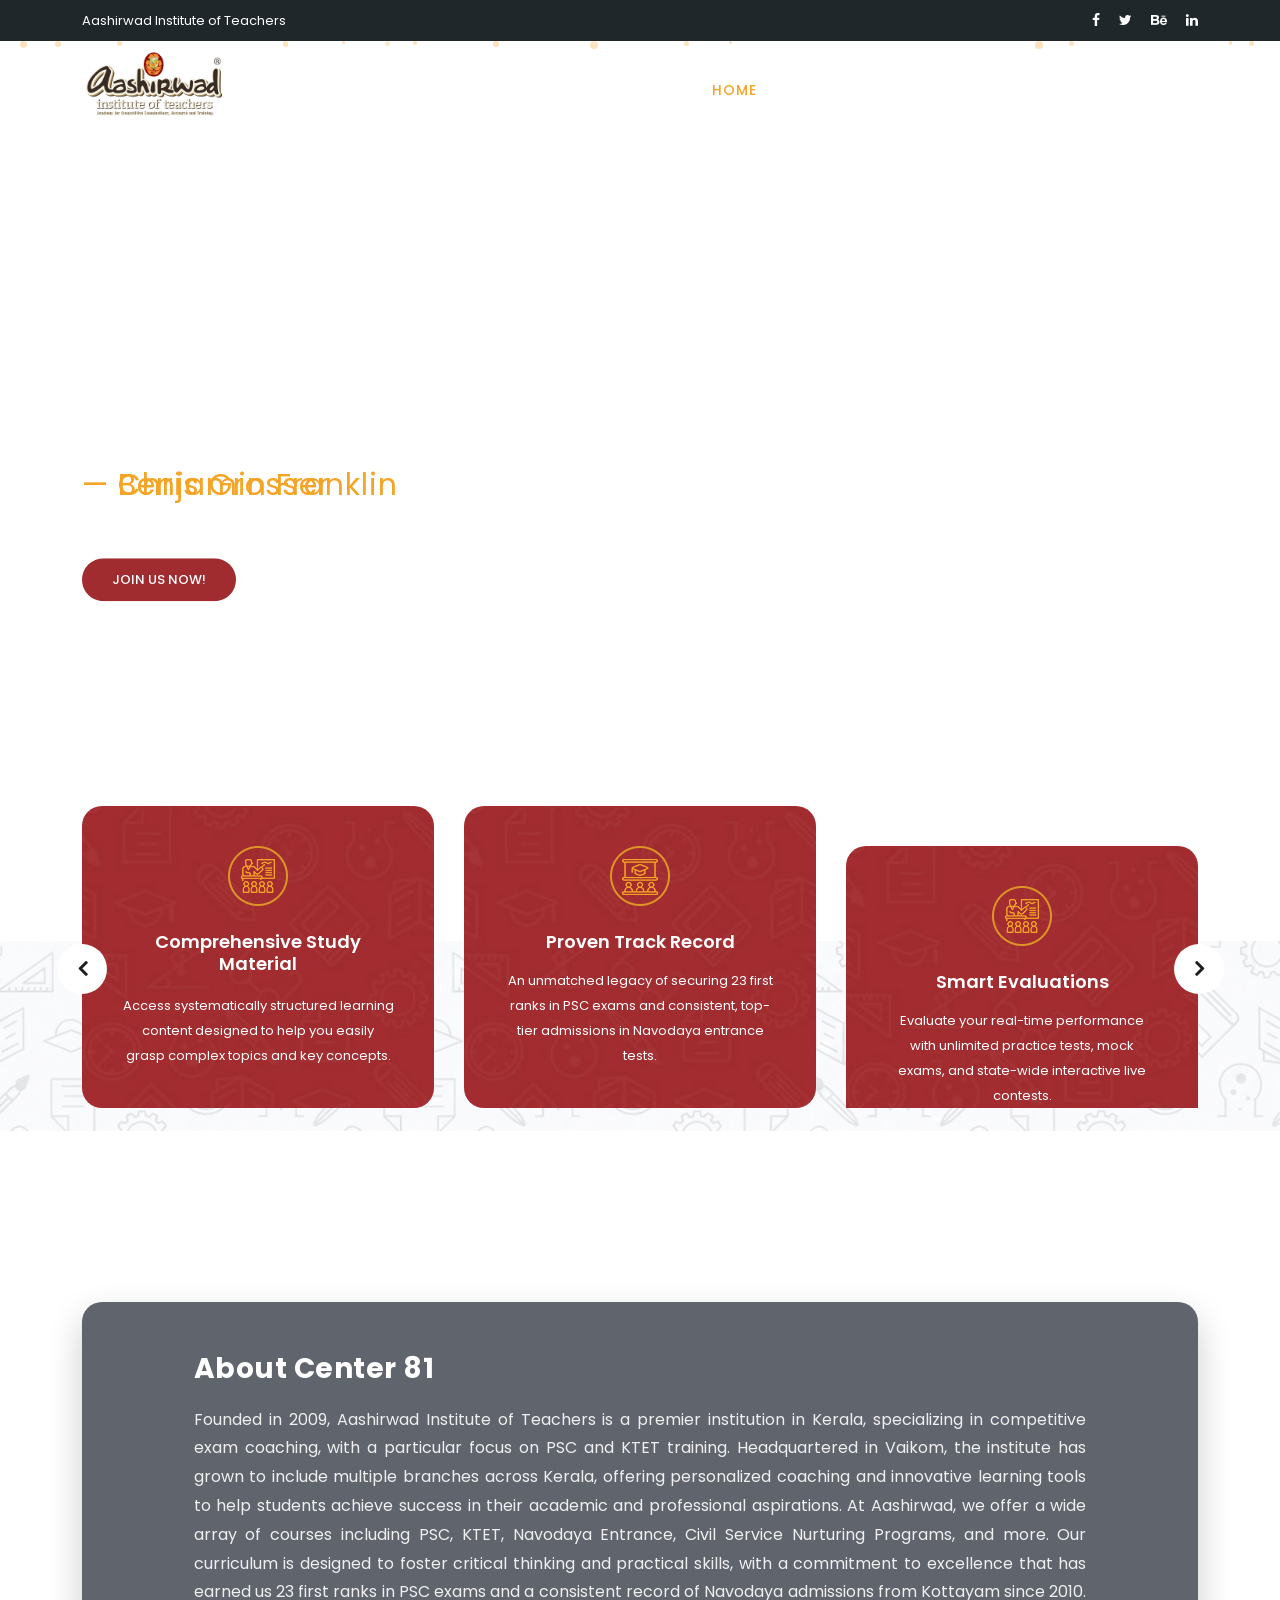
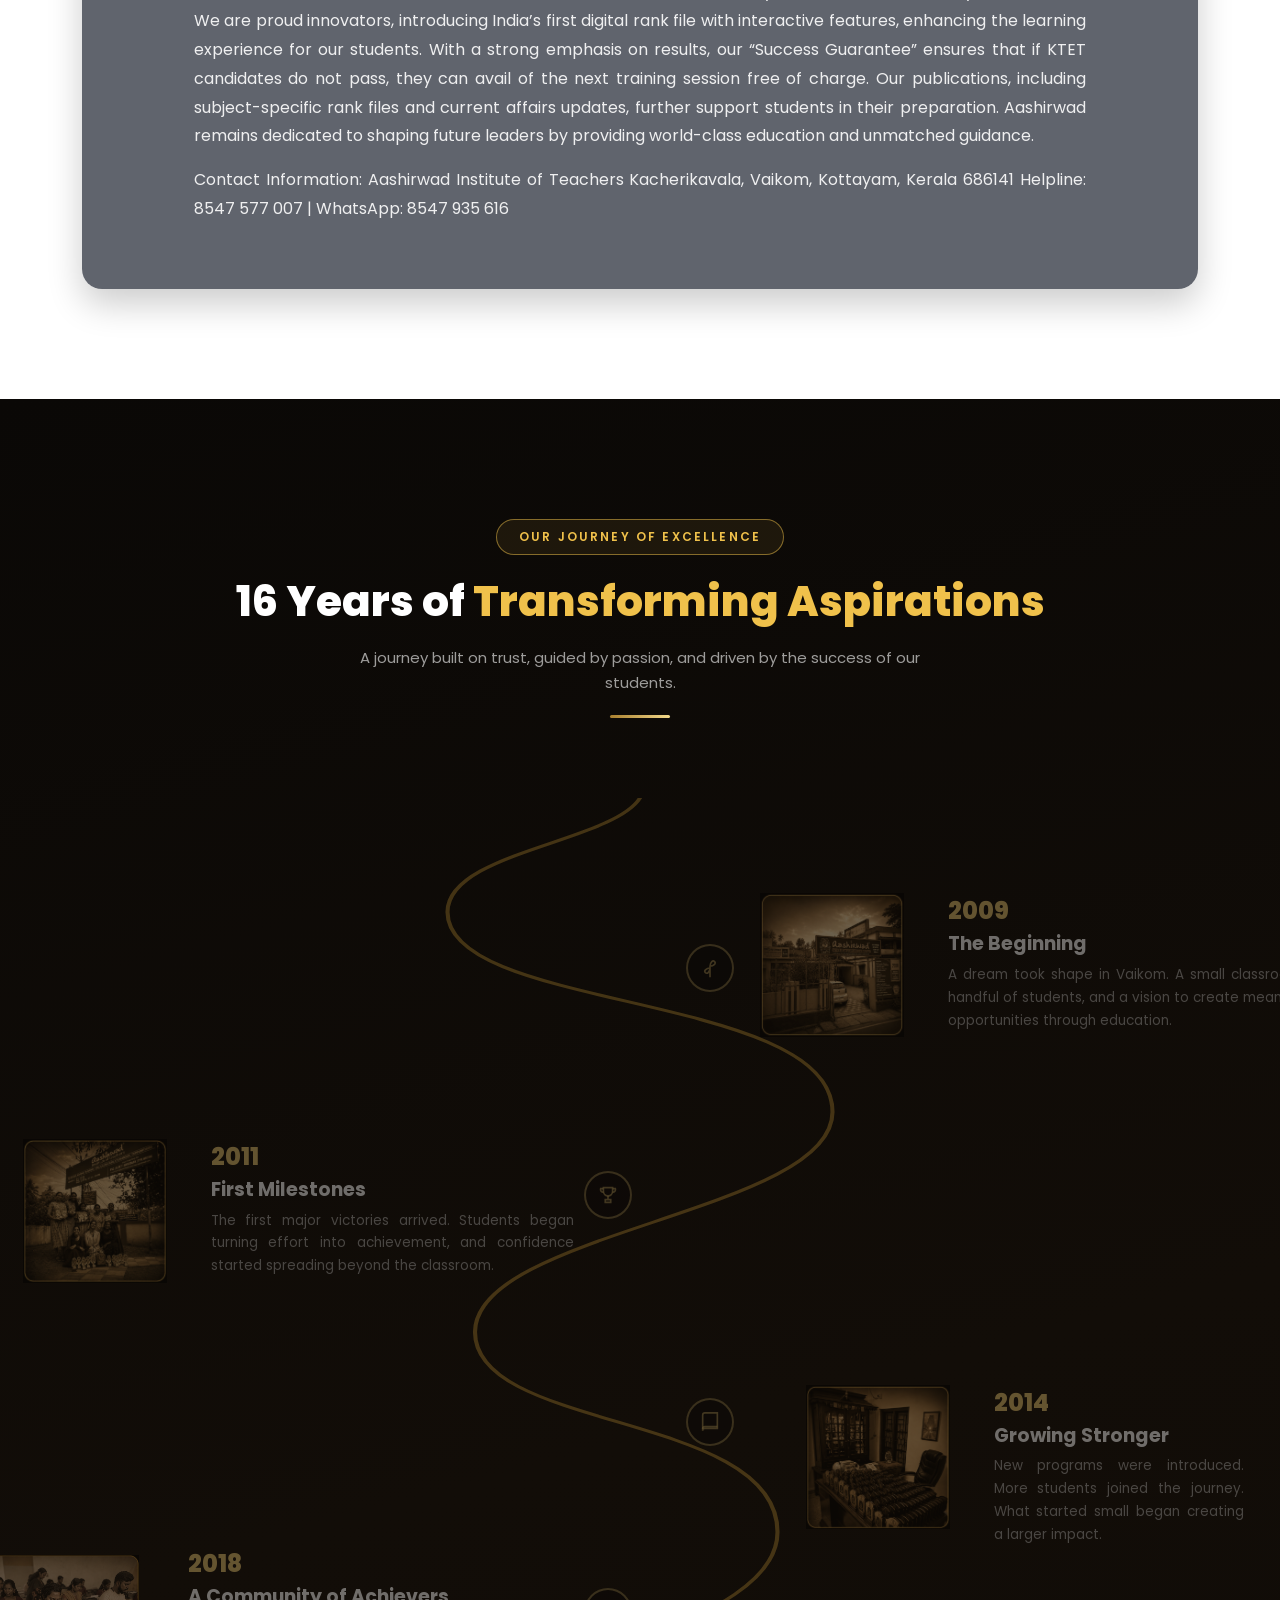
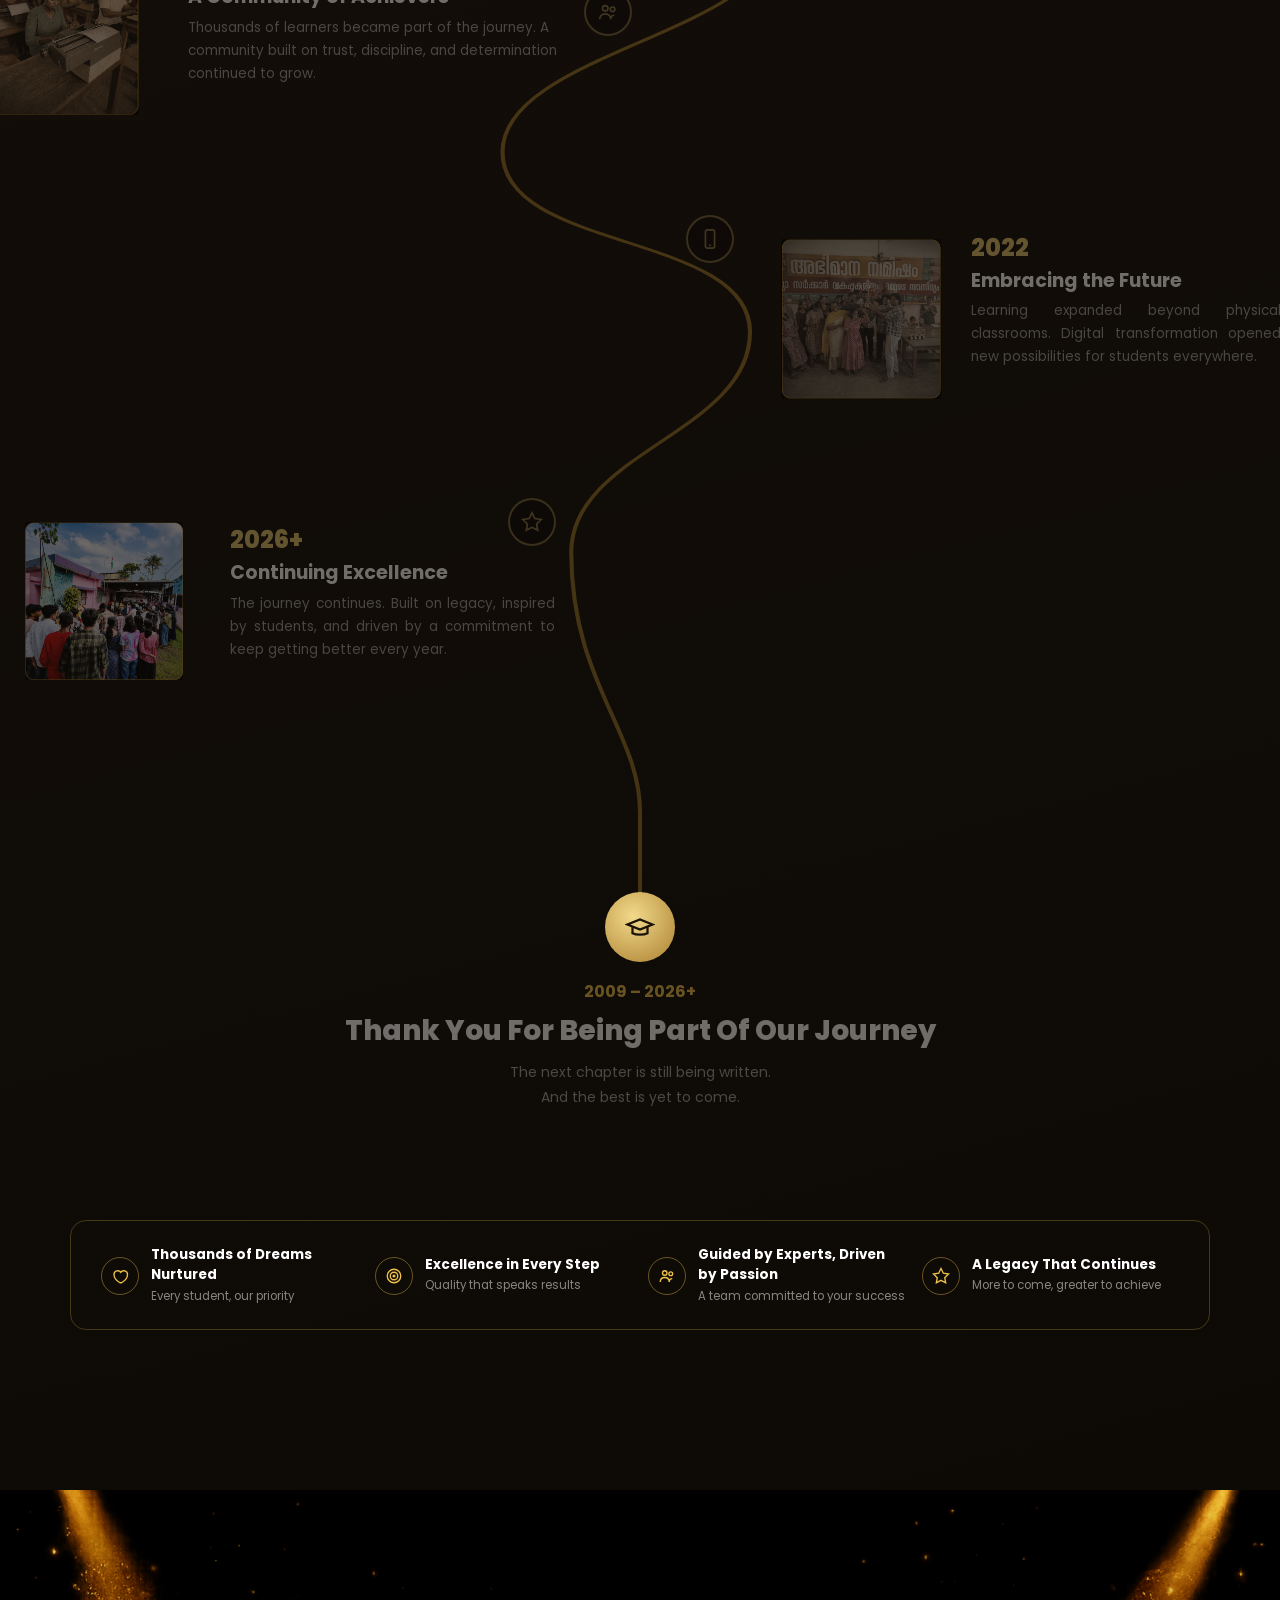
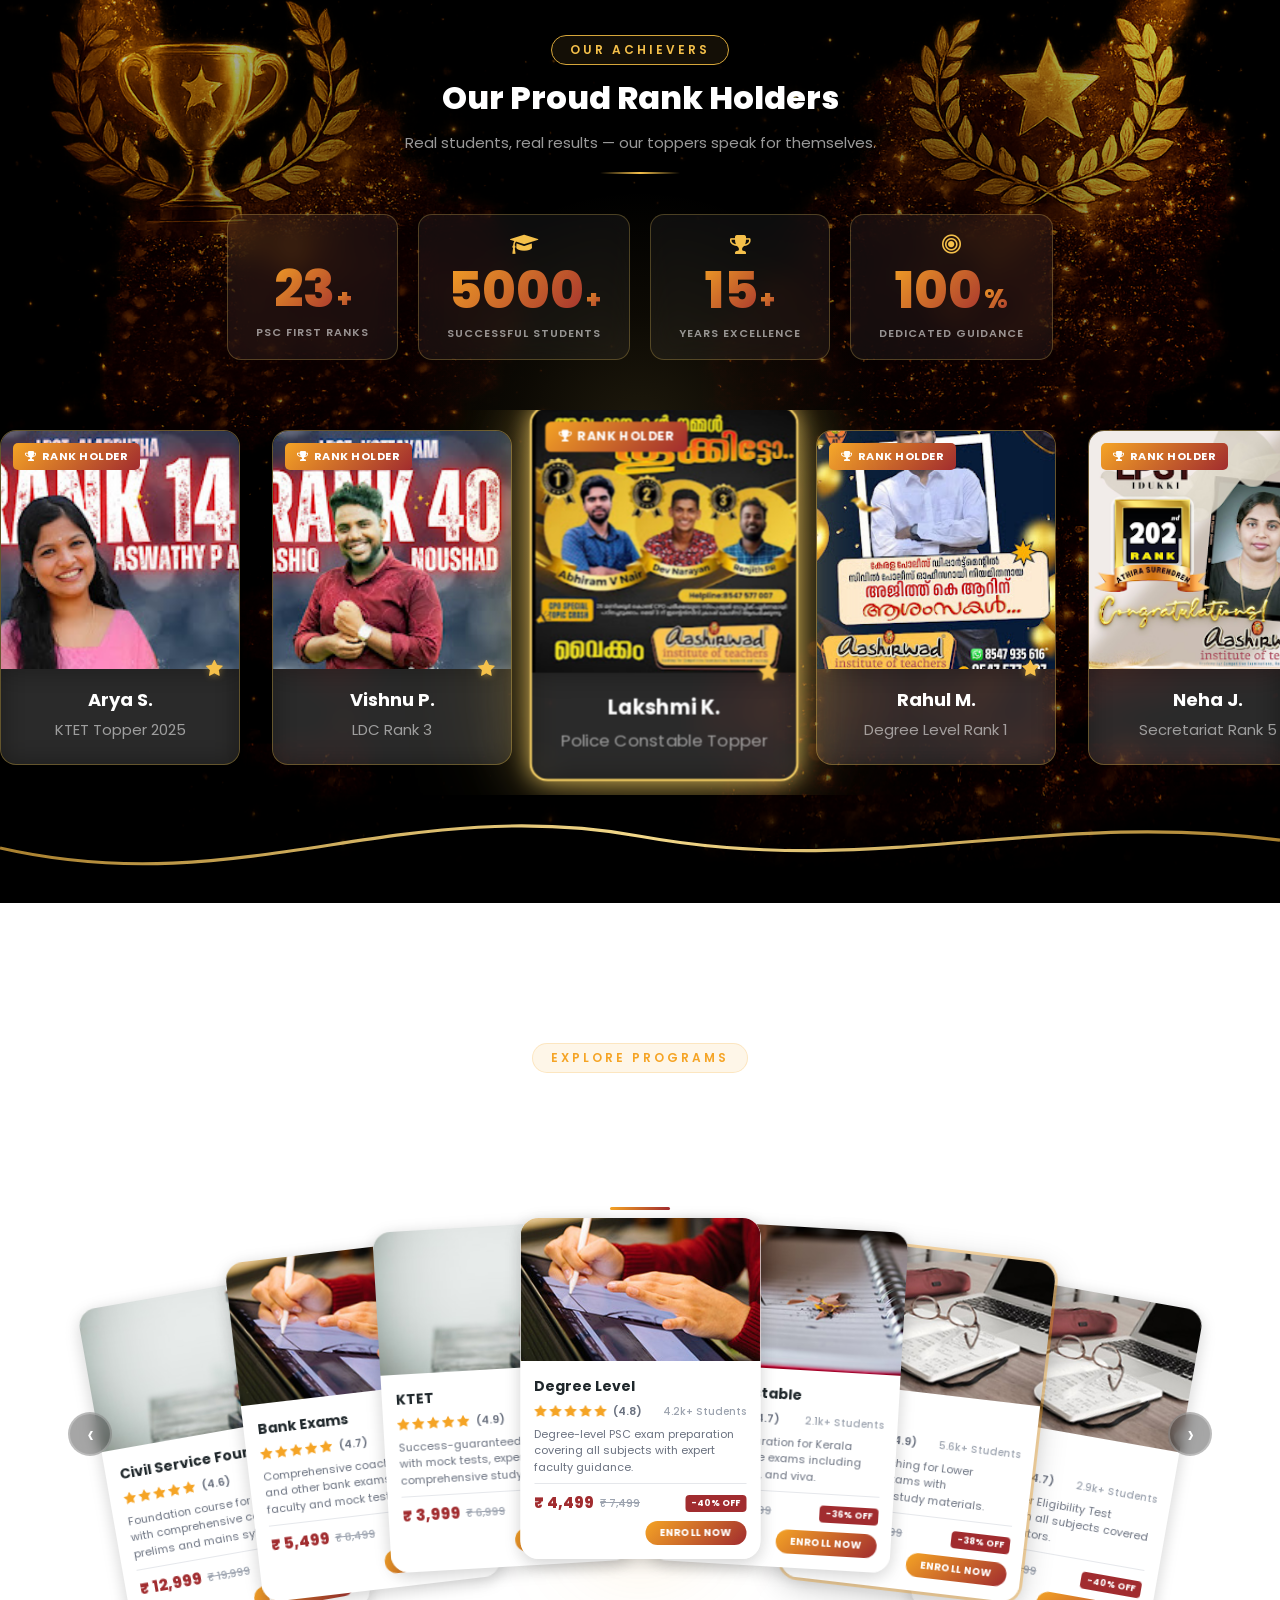
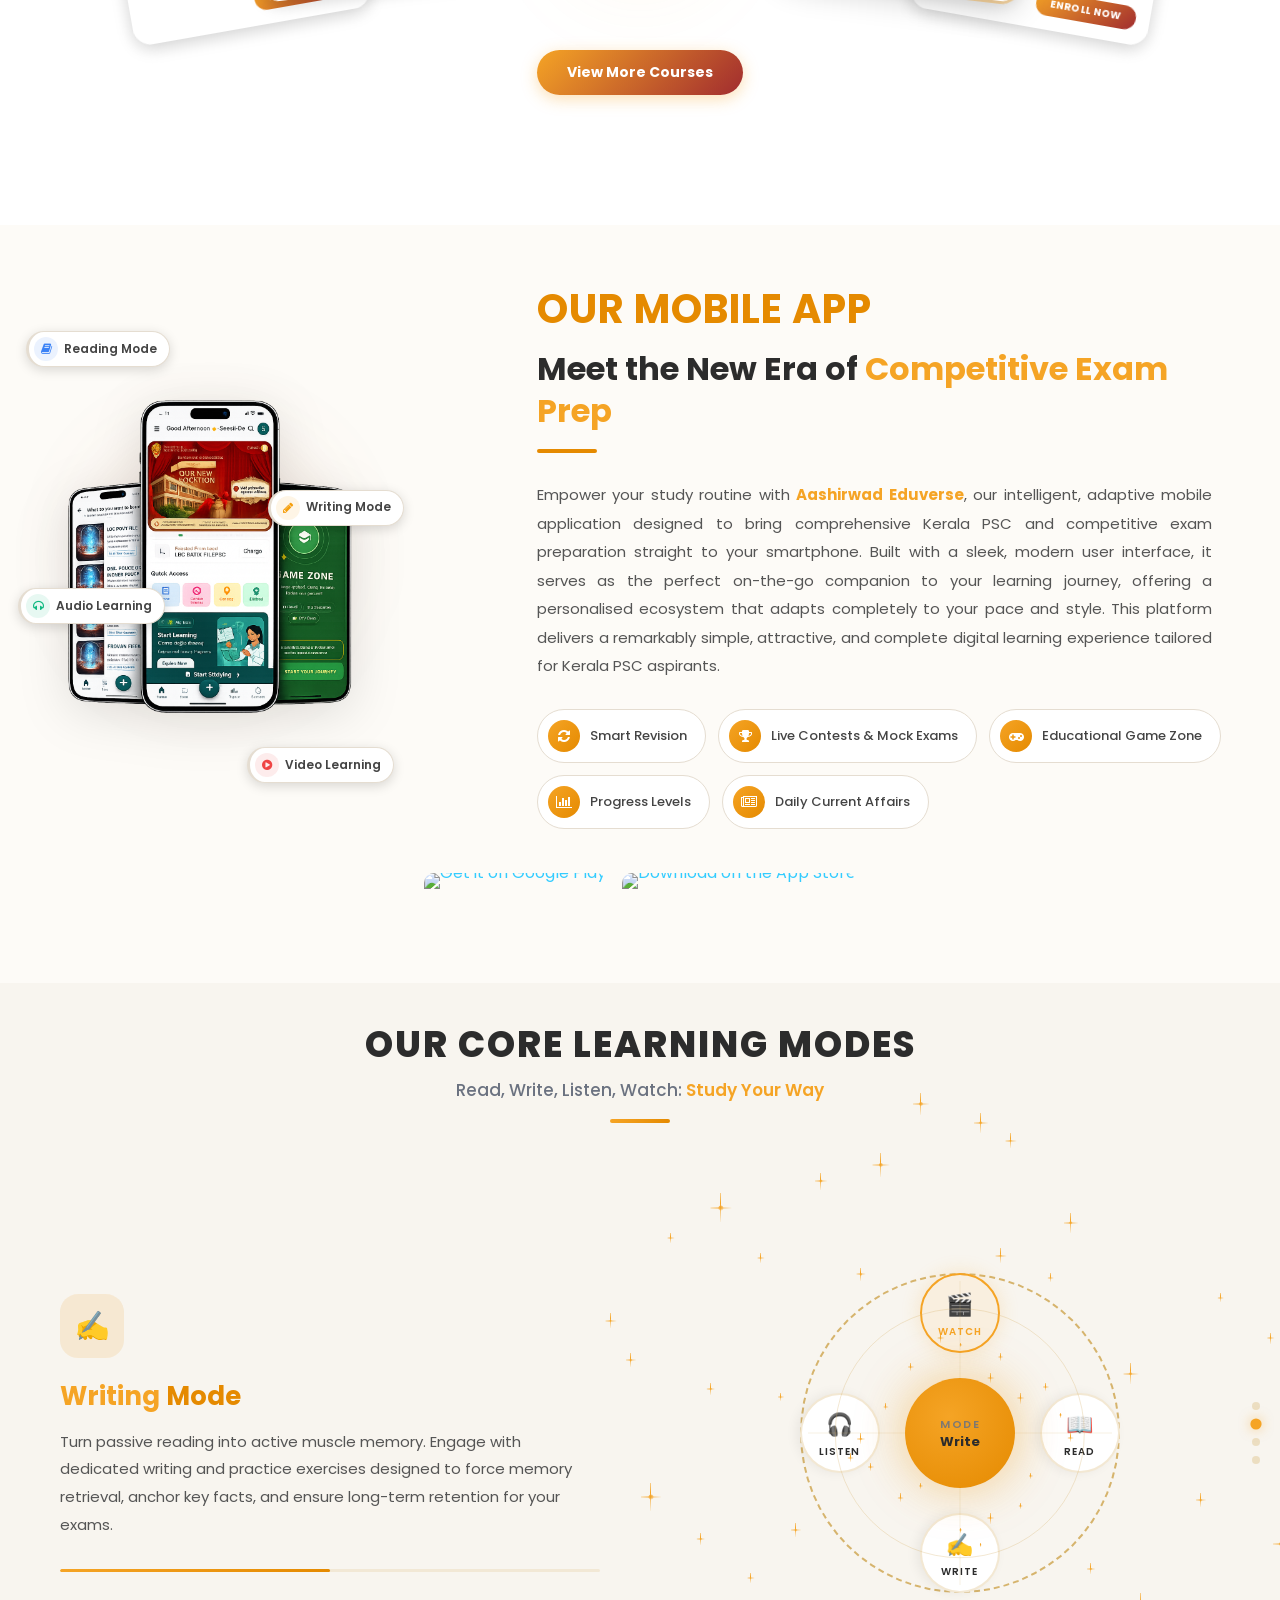
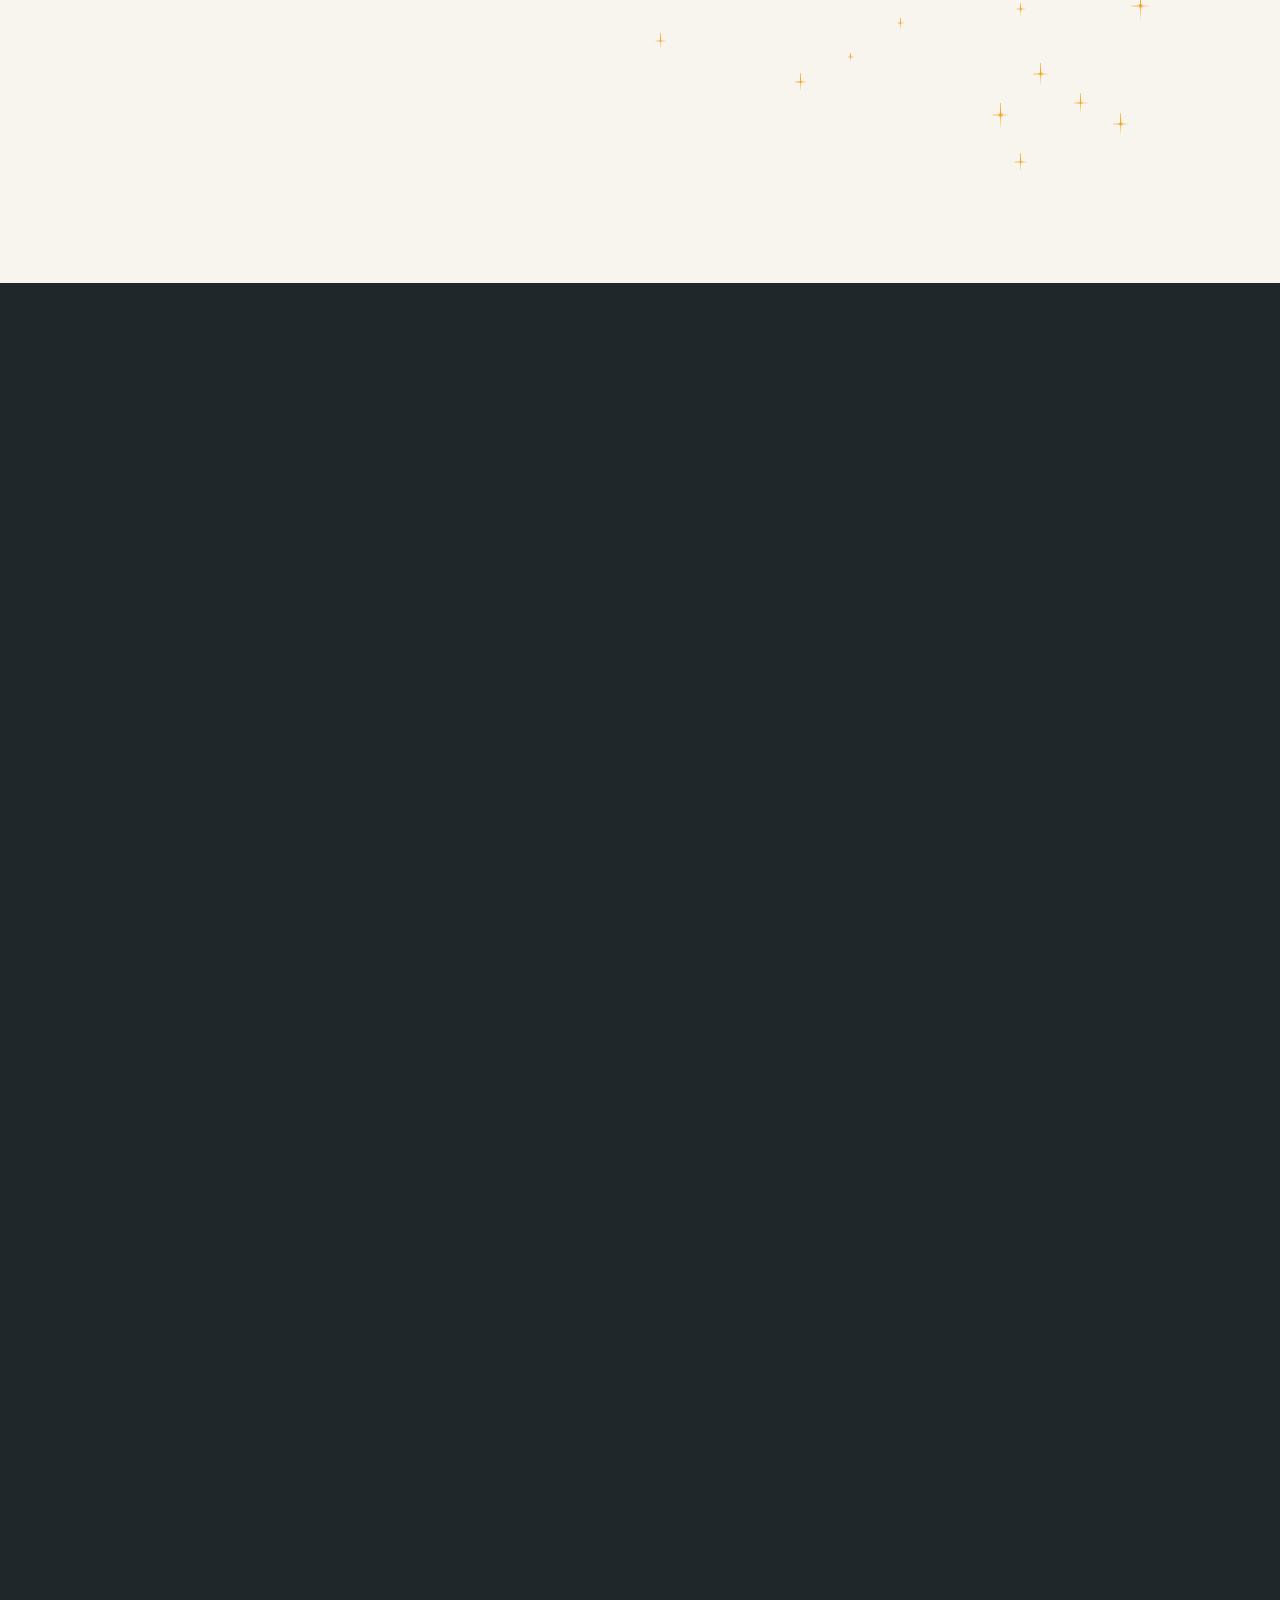
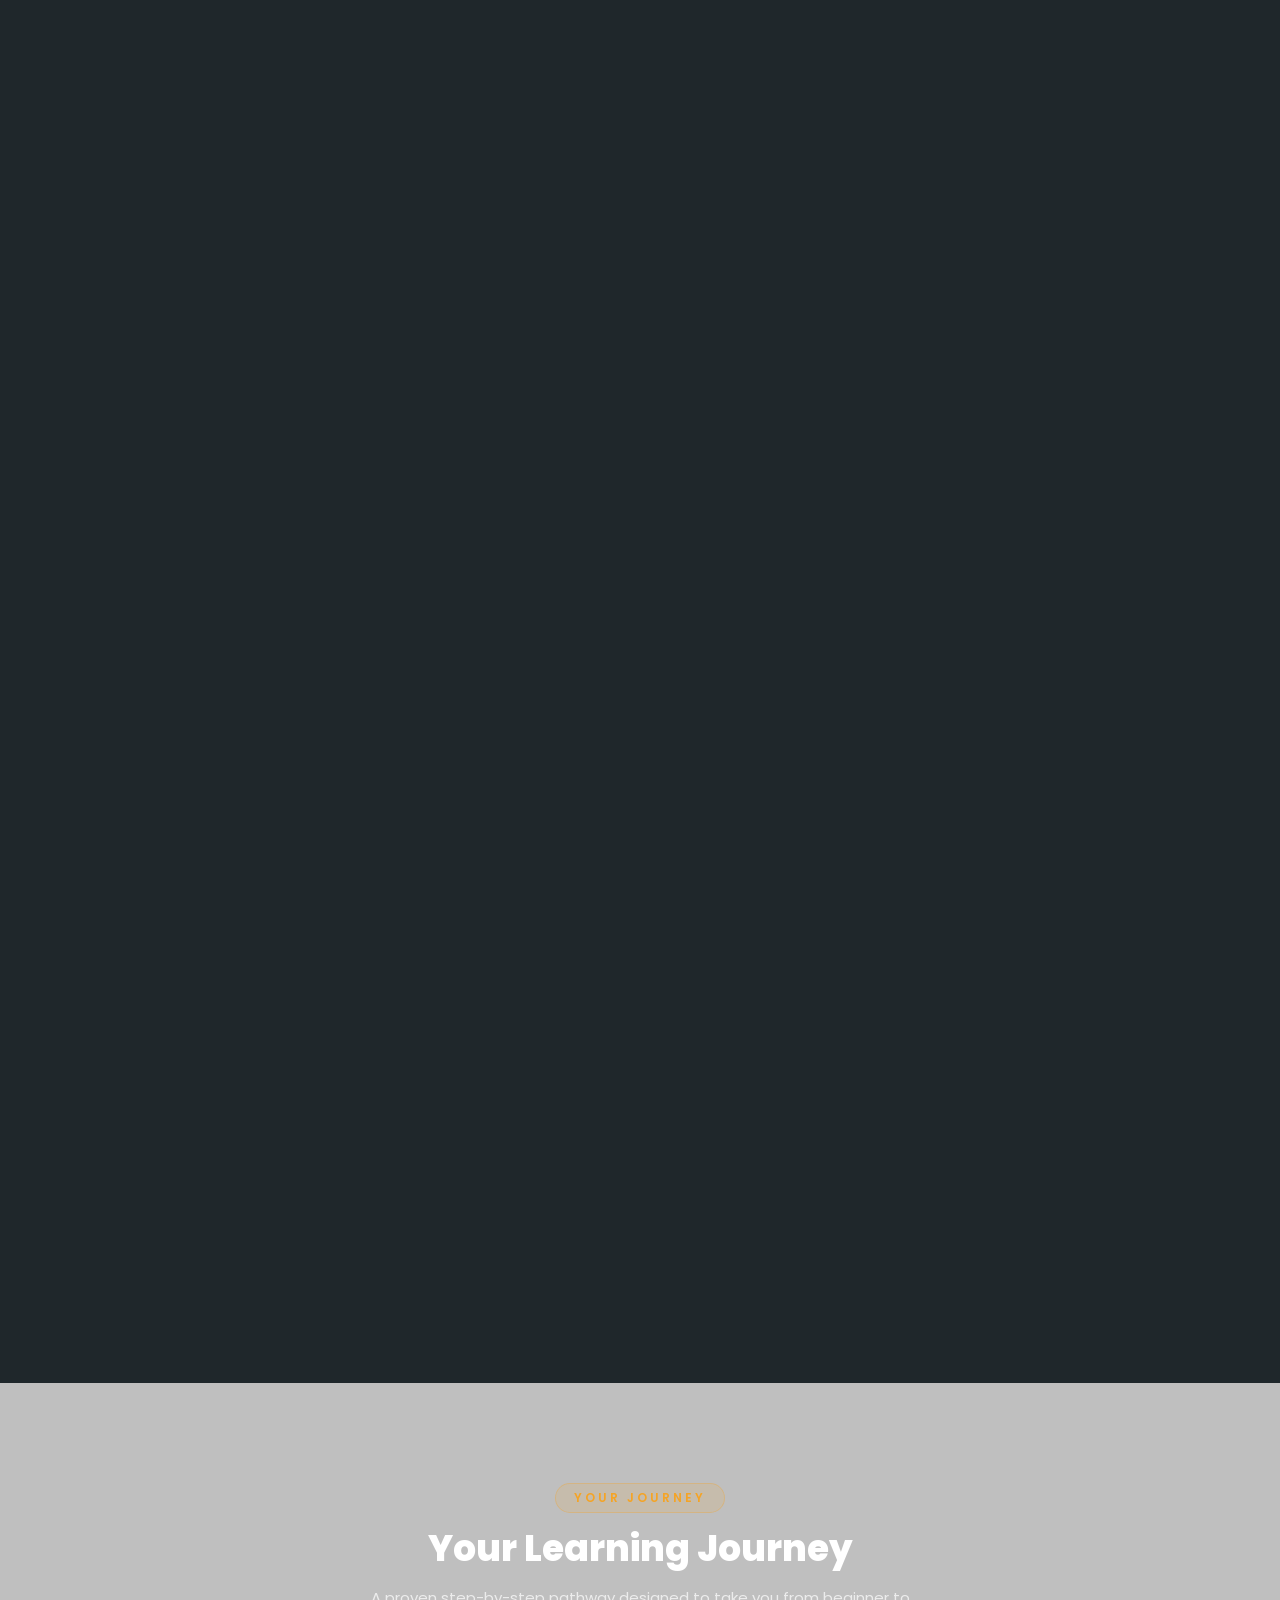
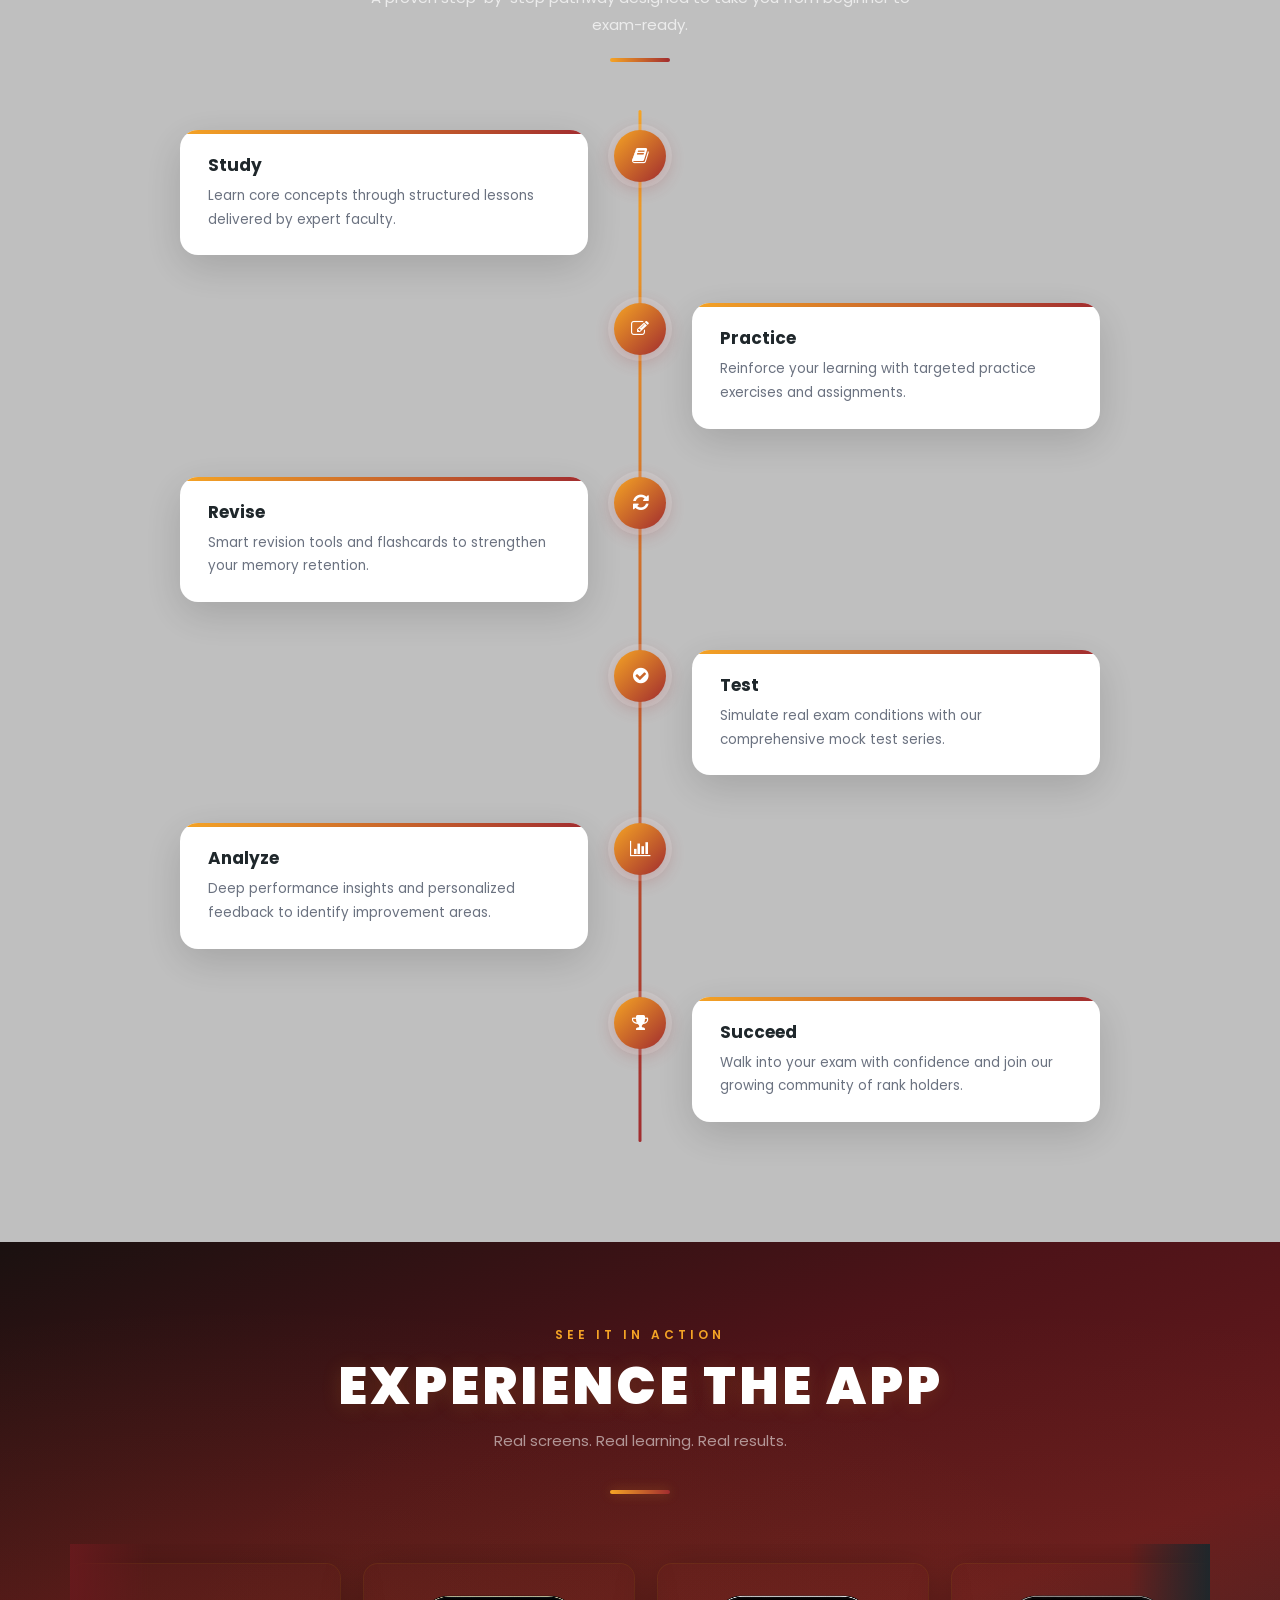
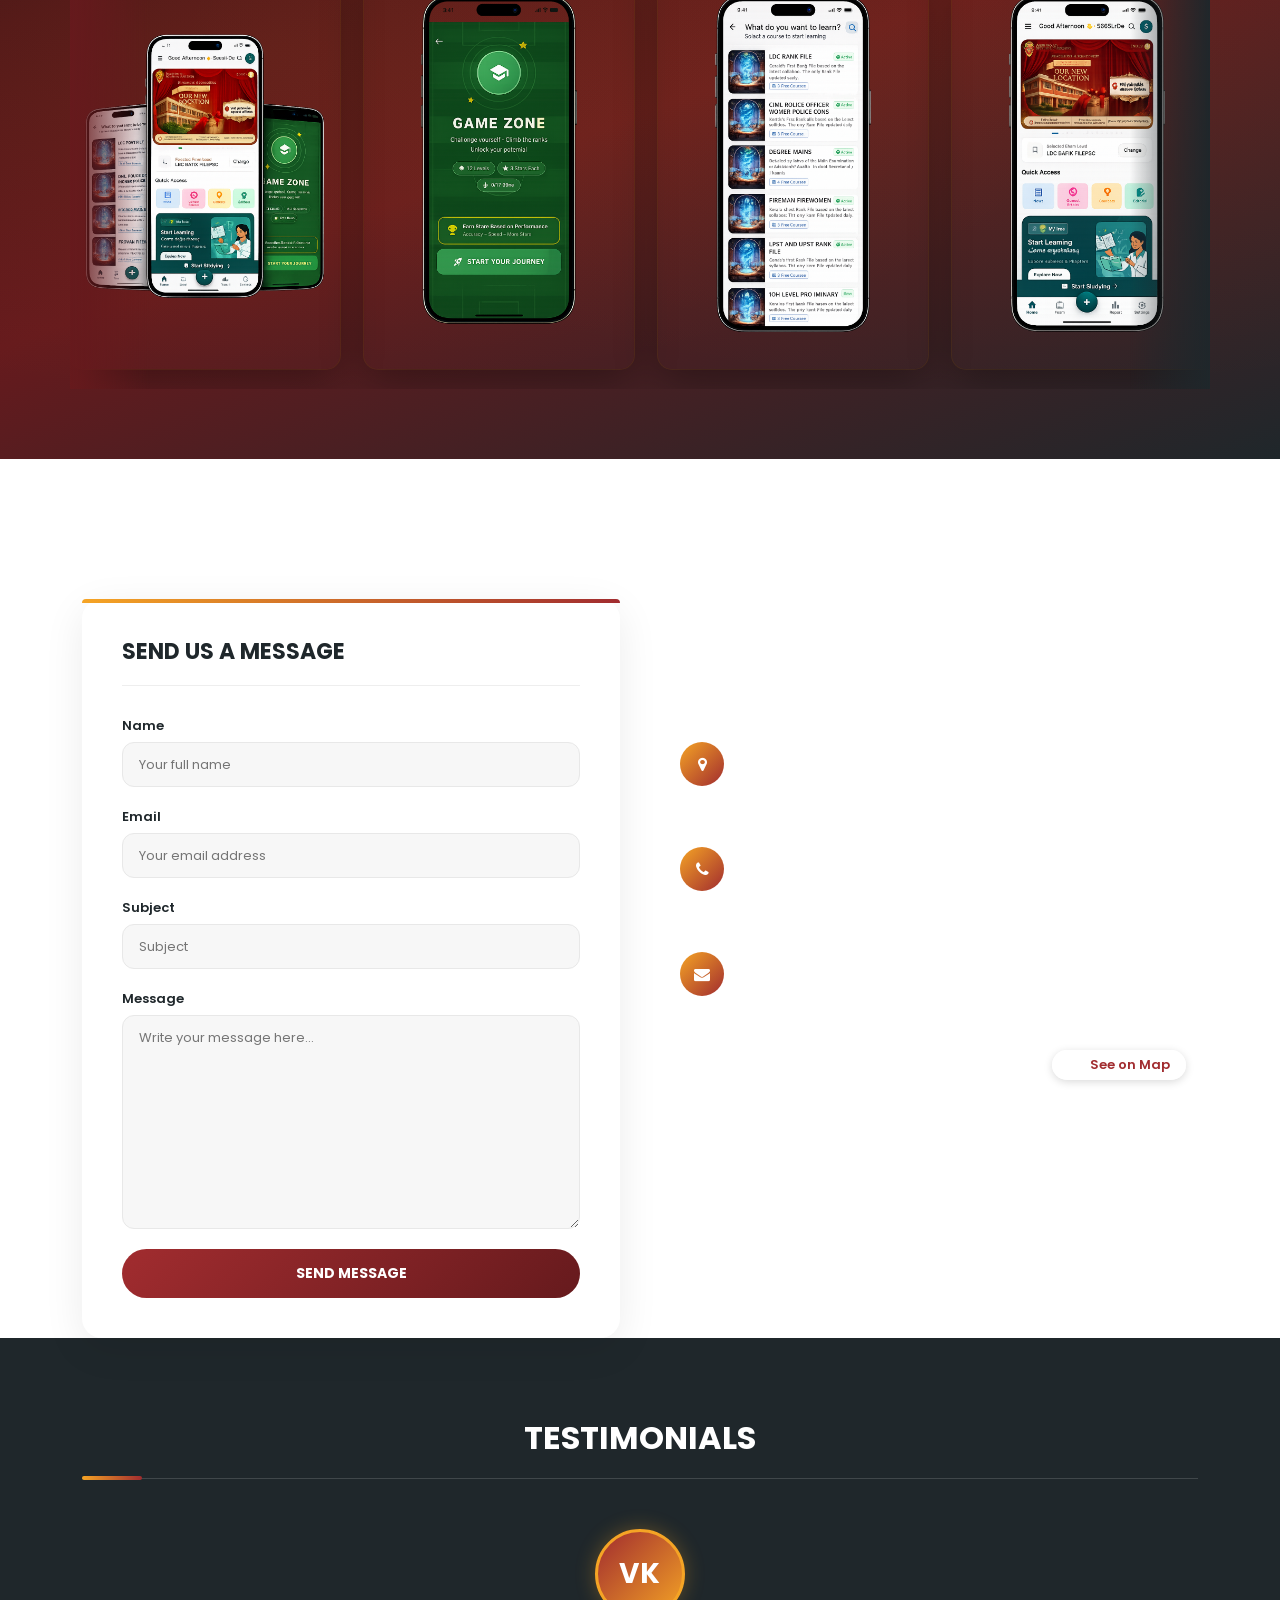
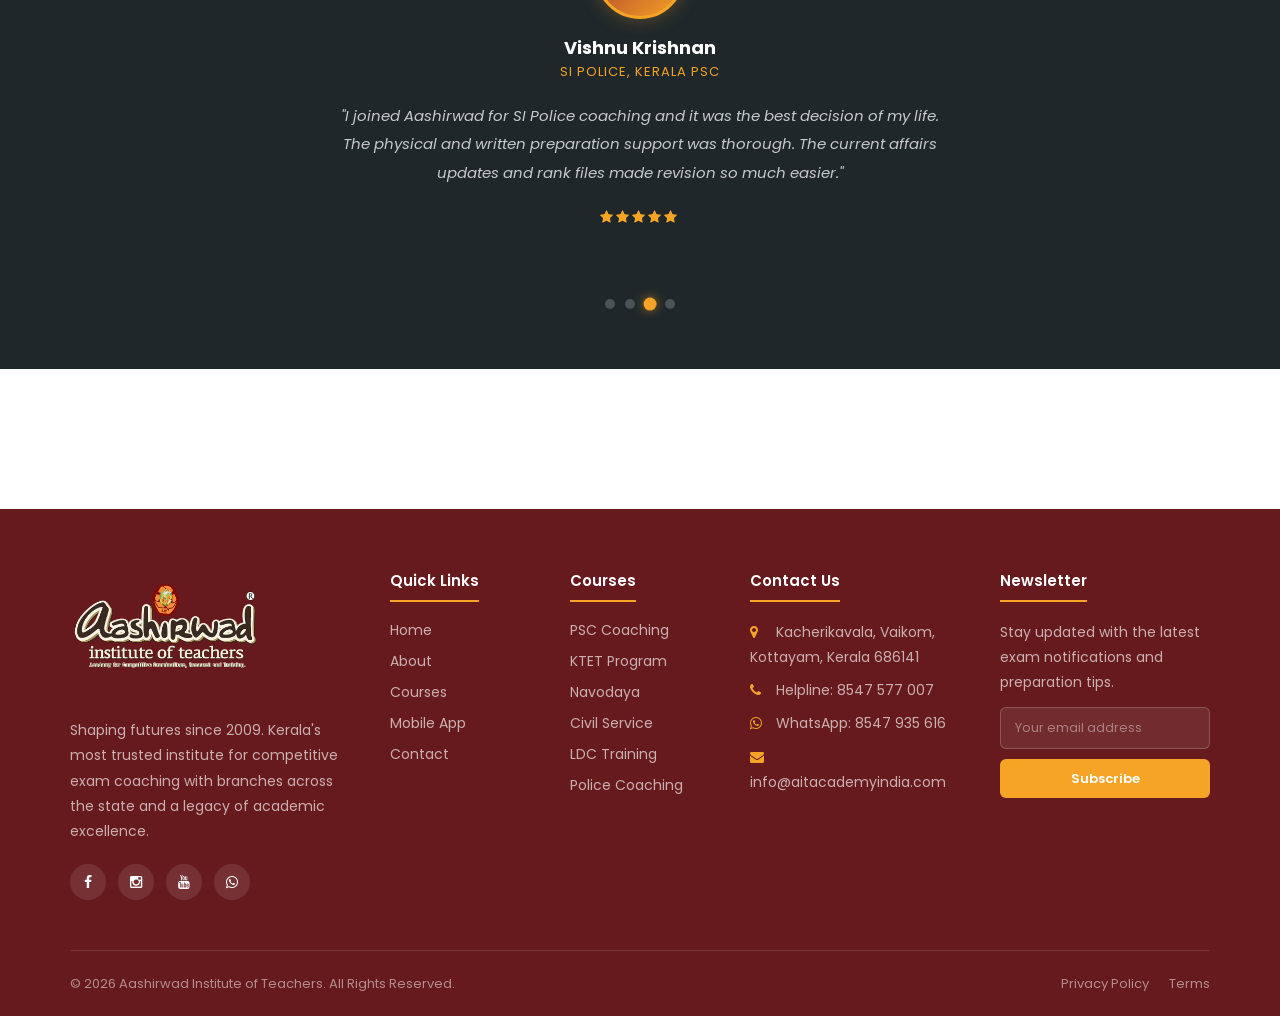
==== commit f3f03ec8: "Updated homepage design" ====
--- a/index.html
+++ b/index.html
@@ -88,7 +88,7 @@
         height: 280px;
         transform: translate(-50%, -50%);
         border-radius: 50%;
-        background: radial-gradient(circle, rgba(245,164,37,0.2) 0%, rgba(161,44,47,0.08) 60%, transparent 70%);
+        background: radial-gradient(circle, rgba(245,164,37,0.18) 0%, rgba(161,44,47,0.05) 60%, transparent 70%);
         filter: blur(40px);
         z-index: 0;
         pointer-events: none;
@@ -105,17 +105,18 @@
         display: inline-flex;
         align-items: center;
         gap: 6px;
-        background: rgba(255,255,255,0.92);
+        background: #FFFFFF;
         backdrop-filter: blur(8px);
         border-radius: 50px;
         padding: 5px 12px 5px 5px;
         box-shadow: 0 3px 12px rgba(0,0,0,0.15);
+        border: 1px solid #E5DDD1;
         white-space: nowrap;
         z-index: 2;
         font-family: 'Poppins', sans-serif;
         font-size: 12px;
         font-weight: 600;
-        color: #1f272b;
+        color: #444444;
         pointer-events: none;
         line-height: 1.2;
         transition: filter 0.35s ease;
@@ -133,31 +134,31 @@
         font-size: 12px;
         flex-shrink: 0;
       }
-      .float-icon-read { background: #e8f0fe; color: #1a73e8; }
-      .float-icon-write { background: #fef3e8; color: #e37400; }
-      .float-icon-listen { background: #e6f4ea; color: #137333; }
-      .float-icon-watch { background: #fce8e6; color: #c5221f; }
+      .float-icon-read { background: rgba(59, 130, 246, 0.1); color: #3B82F6; }
+      .float-icon-write { background: rgba(245, 158, 11, 0.1); color: #F59E0B; }
+      .float-icon-listen { background: rgba(16, 185, 129, 0.1); color: #10B981; }
+      .float-icon-watch { background: rgba(239, 68, 68, 0.1); color: #EF4444; }
       .app-float-tl {
         top: 14px; left: -6px;
-        border-left: 3px solid #1a73e8;
+        border-left: 3px solid #E5DDD1;
         animation: labelFloat1 3s ease-in-out infinite alternate;
         animation-delay: 0s;
       }
       .app-float-tr {
         top: 36%; right: -16px;
-        border-left: 3px solid #e37400;
+        border-left: 3px solid #E5DDD1;
         animation: labelFloat2 3.8s ease-in-out infinite alternate;
         animation-delay: 0.6s;
       }
       .app-float-bl {
         bottom: 36%; left: -14px;
-        border-left: 3px solid #137333;
+        border-left: 3px solid #E5DDD1;
         animation: labelFloat3 4.5s ease-in-out infinite alternate;
         animation-delay: 1.2s;
       }
       .app-float-br {
         bottom: 14px; right: -6px;
-        border-left: 3px solid #c5221f;
+        border-left: 3px solid #E5DDD1;
         animation: labelFloat4 3.2s ease-in-out infinite alternate;
         animation-delay: 0.9s;
       }
@@ -181,7 +182,7 @@
         font-family: 'Poppins', sans-serif;
         font-size: 30px;
         font-weight: 700;
-        color: #f5a425;
+        color: #E58A00;
         letter-spacing: 1px;
         margin: 0 0 22px 0;
         pointer-events: none;
@@ -196,7 +197,7 @@
         bottom: 0;
         width: 50px;
         height: 3px;
-        background: #f5a425;
+        background: #F5A425;
         border-radius: 2px;
       }
       .app-feature-badges {
@@ -209,20 +210,21 @@
         display: inline-flex;
         align-items: center;
         gap: 10px;
-        background: rgba(255,255,255,0.07);
+        background: #FFFFFF;
+        border: 1px solid #E5DDD1;
         border-radius: 50px;
         padding: 10px 18px 10px 10px;
         font-family: 'Poppins', sans-serif;
         font-size: 13px;
         font-weight: 500;
-        color: rgba(255,255,255,0.85);
+        color: #444444;
         transition: transform 0.3s, box-shadow 0.3s;
         cursor: default;
         flex: 0 1 auto;
       }
       .app-feature-badge:hover {
         transform: translateY(-3px);
-        box-shadow: 0 6px 20px rgba(0,0,0,0.2);
+        box-shadow: 0 6px 20px rgba(0,0,0,0.08);
       }
       .app-feature-badge .badge-icon {
         width: 32px;
@@ -233,7 +235,7 @@
         justify-content: center;
         font-size: 14px;
         flex-shrink: 0;
-        background: linear-gradient(135deg, #f5a425, #a12c2f);
+        background: linear-gradient(135deg, #F5A425, #E58A00);
         color: #fff;
       }
       .app-store-row {
@@ -259,7 +261,7 @@
       .app-store-btn:nth-child(2) { animation-delay: 0.4s; }
       .app-store-btn:hover {
         transform: translateY(-4px);
-        box-shadow: 0 14px 28px rgba(0,0,0,0.35);
+        box-shadow: 0 14px 28px rgba(0,0,0,0.12);
       }
       .app-store-btn img {
         display: block;
@@ -293,7 +295,7 @@
           font-size: 11px;
           padding: 4px 10px 4px 4px;
           backdrop-filter: none;
-          background: rgba(255,255,255,0.92);
+          background: #FFFFFF;
           border-left: none;
         }
         .app-feature-badges { justify-content: center; }
@@ -604,9 +606,9 @@
       <div class="memory-bg memory-right" data-memory="2" style="top: calc(24% - 120px); right: calc(2% - 210px); width: 50.4%; height: 252px;"><img src="assets/images/memory2.png" alt=""></div>
       <div class="memory-bg memory-left"  data-memory="3" style="top: calc(36% - 130px); left: calc(2% - 170px); width: 42%; height: 210px;"><img src="assets/images/memory3.png" alt=""></div>
       <div class="memory-bg memory-right" data-memory="4" style="top: calc(48% - 80px); right: calc(2% - 30px); width: 42%; height: 210px;"><img src="assets/images/memory4.png" alt=""></div>
-      <div class="memory-bg memory-left"  data-memory="5" style="top: calc(60% - 50px); left: calc(2% - 130px); width: 50.4%; height: 252px;"><img src="assets/images/memory5.png" alt="" style="opacity: 0.4;"></div>
-      <div class="memory-bg memory-right" data-memory="6" style="top: calc(72% - 20px); width: 50.4%; height: 252px;"><img src="assets/images/memory6.png" alt="" style="opacity: 0.4;"></div>
-
+      <div class="memory-bg memory-left"  data-memory="5" style="top: calc(60% - 50px); left: calc(2% - 130px); width: 50.4%; height: 252px;"><img src="assets/images/memory5.png" alt=""></div>
+
+      <div class="memory-bg memory-right" data-memory="6" style="top: calc(72% - 20px); width: 50.4%; height: 252px;"><img src="assets/images/memory6.png" alt=""></div>
       <!-- SVG path: two overlapping paths, one dim (always visible), one bright
            (revealed progressively on scroll via stroke-dashoffset, see Part 4 JS) -->
       <svg class="journey-svg" id="journeySvg" viewBox="0 866 800 1734" preserveAspectRatio="none">
@@ -1237,10 +1239,10 @@
   
           <!-- Decorative spoke lines -->
           <svg class="wheel-spokes" xmlns="http://www.w3.org/2000/svg">
-            <line x1="50%" y1="50%" x2="50%" y2="10%"  stroke="rgba(255,255,255,0.07)" stroke-width="1"/>
-            <line x1="50%" y1="50%" x2="90%" y2="50%"  stroke="rgba(255,255,255,0.07)" stroke-width="1"/>
-            <line x1="50%" y1="50%" x2="50%" y2="90%"  stroke="rgba(255,255,255,0.07)" stroke-width="1"/>
-            <line x1="50%" y1="50%" x2="10%" y2="50%"  stroke="rgba(255,255,255,0.07)" stroke-width="1"/>
+            <line x1="50%" y1="50%" x2="50%" y2="10%"  stroke="rgba(214,180,109,0.2)" stroke-width="1"/>
+            <line x1="50%" y1="50%" x2="90%" y2="50%"  stroke="rgba(214,180,109,0.2)" stroke-width="1"/>
+            <line x1="50%" y1="50%" x2="50%" y2="90%"  stroke="rgba(214,180,109,0.2)" stroke-width="1"/>
+            <line x1="50%" y1="50%" x2="10%" y2="50%"  stroke="rgba(214,180,109,0.2)" stroke-width="1"/>
           </svg>
   
           <!-- Rotating ring with four nodes -->
@@ -2187,7 +2189,7 @@
 
           /* ── Spawn decorative particles ── */
           var container = document.getElementById('appParticles');
-          var COLORS    = ['#f5a425', '#a12c2f', '#63c9ff', '#a06fff'];
+          var COLORS    = ['#D6B46D', '#F5A425', '#E58A00', '#C4953A'];
           for (var i = 0; i < 18; i++) {
             var p    = document.createElement('div');
             var size = Math.random() * 10 + 6;
--- a/assets/css/templatemo-edu-meeting.css
+++ b/assets/css/templatemo-edu-meeting.css
@@ -708,7 +708,7 @@
 
 .video-overlay {
     position: absolute;
-    background-color: rgba(31,39,43,0.75);
+    background-color: transparent;
     top: 0;
     left: 0;
     bottom: 0;
@@ -2224,12 +2224,13 @@
 --------------------------------------------------------------- */
 .app-intro-panel {
   padding: 80px 0 60px;
+  background: #FDFBF7;
 }
 
 .app-intro-panel h2 {
   font-size: 32px;
   font-weight: 700;
-  color: #fff;
+  color: #2C2C2C;
   margin-bottom: 10px;
   line-height: 1.3;
 }
@@ -2241,7 +2242,7 @@
 .app-intro-divider {
   width: 60px;
   height: 4px;
-  background: linear-gradient(90deg, #f5a425, #a12c2f);
+  background: #E58A00;
   border-radius: 2px;
   margin: 18px 0 28px;
 }
@@ -2249,7 +2250,7 @@
 .app-intro-panel .intro-text {
   font-size: 15px;
   line-height: 1.9;
-  color: rgba(255, 255, 255, 0.78);
+  color: #555555;
   max-width: 95%;
   text-align: justify;
   text-justify: inter-word;
@@ -2275,7 +2276,7 @@
   display: flex;
   align-items: center;
   overflow: hidden;
-  background: #1f272b;
+  background: #F8F5EF;
   z-index: 10;
 }
 
@@ -2332,25 +2333,25 @@
 .mode-card h3 {
   font-size: 26px;
   font-weight: 700;
-  color: #fff;
+  color: #E58A00;
   margin-bottom: 14px;
   line-height: 1.3;
 }
 
 .mode-card h3 .highlight {
-  color: #f5a425;
+  color: #F5A425;
 }
 
 .mode-card p {
   font-size: 15px;
   line-height: 1.85;
-  color: rgba(255, 255, 255, 0.75);
+  color: #555555;
 }
 
 .mode-progress-bar {
   width: 100%;
   height: 3px;
-  background: rgba(255, 255, 255, 0.1);
+  background: rgba(214, 180, 109, 0.2);
   border-radius: 2px;
   margin-top: 30px;
   overflow: hidden;
@@ -2360,14 +2361,14 @@
   height: 100%;
   border-radius: 2px;
   transition: width 0.7s ease;
-  background: linear-gradient(90deg, #f5a425, #a12c2f);
+  background: linear-gradient(90deg, #F5A425, #E58A00);
 }
 
 /* Mode-specific icon backgrounds */
-.icon-read   { background: rgba(245, 164, 37,  0.18); color: #f5a425; }
-.icon-write  { background: rgba(161, 44,  47,  0.20); color: #e05a5d; }
-.icon-listen { background: rgba(99,  201, 255, 0.15); color: #63c9ff; }
-.icon-watch  { background: rgba(130, 90,  255, 0.18); color: #a06fff; }
+.icon-read   { background: rgba(245, 164, 37,  0.12); color: #F5A425; }
+.icon-write  { background: rgba(229, 138, 0,   0.12); color: #E58A00; }
+.icon-listen { background: rgba(214, 180, 109, 0.15); color: #D6B46D; }
+.icon-watch  { background: rgba(44,  44,  44,  0.06); color: #6B7280; }
 
 /* ---------------------------------------------------------------
    Right wheel pane
@@ -2396,8 +2397,8 @@
   width: 110px;
   height: 110px;
   border-radius: 50%;
-  background: radial-gradient(circle at 40% 35%, #f5a425, #a12c2f);
-  box-shadow: 0 0 40px rgba(245, 164, 37, 0.45), 0 0 80px rgba(161, 44, 47, 0.25);
+  background: radial-gradient(circle at 40% 35%, #F5A425, #E58A00);
+  box-shadow: 0 0 40px rgba(245, 164, 37, 0.3), 0 0 60px rgba(229, 138, 0, 0.18);
   display: flex;
   align-items: center;
   justify-content: center;
@@ -2406,7 +2407,7 @@
 
 .wheel-orb-inner {
   text-align: center;
-  color: #fff;
+  color: #2C2C2C;
 }
 
 .orb-label {
@@ -2414,6 +2415,7 @@
   font-weight: 600;
   letter-spacing: 1.5px;
   text-transform: uppercase;
+  color: #6B7280;
   opacity: 0.85;
   display: block;
   margin-bottom: 2px;
@@ -2422,7 +2424,7 @@
 .orb-name {
   font-size: 13px;
   font-weight: 700;
-  color: #fff;
+  color: #2C2C2C;
   display: block;
   line-height: 1.2;
   transition: all 0.4s ease;
@@ -2449,7 +2451,7 @@
   width: 100%;
   height: 100%;
   border-radius: 50%;
-  border: 2px dashed rgba(245, 164, 37, 0.25);
+  border: 2px dashed #D6B46D;
 }
 
 /* Decorative solid inner circle */
@@ -2462,7 +2464,7 @@
   width: 78%;
   height: 78%;
   border-radius: 50%;
-  border: 1px solid rgba(255, 255, 255, 0.07);
+  border: 1px solid rgba(214, 180, 109, 0.3);
 }
 
 /* Spoke nodes */
@@ -2476,9 +2478,9 @@
   align-items: center;
   justify-content: center;
   transition: all 0.5s ease;
-  border: 2px solid transparent;
-  background: rgba(255, 255, 255, 0.05);
-  backdrop-filter: blur(6px);
+  border: 2px solid rgba(214, 180, 109, 0.3);
+  background: #FFFFFF;
+  box-shadow: 0 4px 12px rgba(0,0,0,0.06);
 }
 
 /* Node positions — top / right / bottom / left */
@@ -2503,15 +2505,15 @@
   font-weight: 600;
   letter-spacing: 1px;
   text-transform: uppercase;
-  color: rgba(255, 255, 255, 0.55);
+  color: #2C2C2C;
   display: block;
   transition: color 0.4s;
 }
 
 .wheel-node.active-node {
-  border-color: #f5a425;
-  background: rgba(245, 164, 37, 0.12);
-  box-shadow: 0 0 20px rgba(245, 164, 37, 0.3);
+  border-color: #F5A425;
+  background: rgba(245, 164, 37, 0.08);
+  box-shadow: 0 0 20px rgba(245, 164, 37, 0.2);
 }
 
 .wheel-node.active-node .node-label {
@@ -2544,7 +2546,7 @@
   width: 1px;
   z-index: 3;
   border-radius: 0;
-  background: radial-gradient(circle at 40% 35%, #f5a425, #a12c2f);
+  background: radial-gradient(circle at 40% 35%, #F5A425, rgba(245, 164, 37, 0.08));
   max-height: calc(var(--hw) * 1.4);
 }
 
@@ -2603,7 +2605,7 @@
   left: 50%;
   transform: translateX(-50%);
   font-size: 11px;
-  color: rgba(255, 255, 255, 0.45);
+  color: #6B7280;
   letter-spacing: 1.5px;
   text-transform: uppercase;
   white-space: nowrap;
@@ -2624,8 +2626,8 @@
 .scroll-hint-arrow {
   width: 20px;
   height: 20px;
-  border-right: 2px solid rgba(255, 255, 255, 0.3);
-  border-bottom: 2px solid rgba(255, 255, 255, 0.3);
+  border-right: 2px solid #D6B46D;
+  border-bottom: 2px solid #D6B46D;
   transform: rotate(45deg);
   animation: appScrollBounce 1.4s infinite;
 }
@@ -2653,14 +2655,14 @@
   width: 8px;
   height: 8px;
   border-radius: 50%;
-  background: rgba(255, 255, 255, 0.2);
+  background: rgba(214, 180, 109, 0.35);
   transition: all 0.4s;
 }
 
 .step-dot.active {
-  background: #f5a425;
+  background: #F5A425;
   transform: scale(1.4);
-  box-shadow: 0 0 8px rgba(245, 164, 37, 0.6);
+  box-shadow: 0 0 8px rgba(245, 164, 37, 0.5);
 }
 
 /* ---------------------------------------------------------------
@@ -2688,160 +2690,7 @@
   100% { transform: translateY(-20vh) rotate(360deg); opacity: 0;    }
 }
 
-/* ---------------------------------------------------------------
-   Responsive — tablet / mobile
---------------------------------------------------------------- */
-@media (max-width: 991px) {
-  .core-modes-heading-wrapper {
-    position: relative;
-    top: auto;
-    left: auto;
-    right: auto;
-    order: -2;
-    padding: clamp(10px, 3vh, 20px) 16px clamp(6px, 2vh, 10px);
-  }
-
-  .app-sticky-frame {
-    position: -webkit-sticky;
-    position: sticky;
-    top: 0;
-    height: 100vh;
-    height: 100dvh;
-    flex-direction: column;
-    padding: 0;
-    overflow: hidden;
-  }
-
-  .app-right-pane {
-    order: -1;
-    width: 100%;
-    height: 50vh;
-    height: 50dvh;
-    display: flex;
-    align-items: center;
-    justify-content: center;
-    padding: 0;
-  }
-
-  .app-left-pane {
-    order: 1;
-    width: 100%;
-    height: 46vh;
-    height: 46dvh;
-    padding: 0 20px;
-    position: relative;
-    display: flex;
-    align-items: center;
-    justify-content: center;
-    min-height: unset;
-  }
-
-  .mode-card {
-    position: absolute;
-    top: calc(50% - 40px);
-    left: 20px;
-    right: 20px;
-    transform: translateY(-50%);
-    opacity: 0;
-    pointer-events: none;
-    margin-bottom: 0;
-  }
-
-  .mode-card.active {
-    opacity: 1;
-    transform: translateY(-50%);
-    pointer-events: auto;
-  }
-
-  .mode-card.exit-up {
-    opacity: 0;
-    transform: translateY(calc(-50% - 30px));
-  }
-
-  .mode-card.exit-down {
-    opacity: 0;
-    transform: translateY(calc(-50% + 30px));
-  }
-
-  #app-scroll-scene {
-    height: 400vh;
-  }
-
-  .wheel-wrapper {
-    width: clamp(180px, min(60vw, 40dvh), 280px);
-    height: clamp(180px, min(60vw, 40dvh), 280px);
-    margin-top: clamp(20px, 4dvh, 60px);
-  }
-
-  .wheel-ring {
-    width: clamp(150px, min(50vw, 33dvh), 230px);
-    height: clamp(150px, min(50vw, 33dvh), 230px);
-  }
-
-  .wheel-orb {
-    width: clamp(50px, 15vw, 70px);
-    height: clamp(50px, 15vw, 70px);
-    box-shadow: 0 0 20px rgba(245,164,37,0.45), 0 0 40px rgba(161,44,47,0.25);
-  }
-
-  .orb-label {
-    font-size: clamp(6px, 1.8vw, 9px);
-    letter-spacing: 1px;
-  }
-
-  .orb-name {
-    font-size: clamp(8px, 2.2vw, 11px);
-  }
-
-  .wheel-node {
-    width: clamp(50px, 16vw, 80px);
-    height: clamp(50px, 16vw, 80px);
-  }
-
-  .wheel-node:nth-child(1) { top: 0%;    left: 50%; transform: translate(-50%, 0); }
-  .wheel-node:nth-child(2) { top: 50%;   right: 0%; transform: translate(0, -50%); }
-  .wheel-node:nth-child(3) { bottom: 0%; left: 50%; transform: translate(-50%, 0); }
-  .wheel-node:nth-child(4) { top: 50%;   left: 0%;  transform: translate(0, -50%); }
-
-  .step-dots {
-    display: flex;
-    right: 10px;
-    top: 50%;
-    transform: translateY(-50%);
-    z-index: 20;
-  }
-
-  .scroll-hint {
-    bottom: 8px;
-    font-size: 9px;
-  }
-
-  .mode-section-heading {
-    font-size: clamp(14px, 4.2vw, 18px);
-    margin-bottom: clamp(6px, 1.5vh, 10px);
-  }
-
-  .mode-card h3 {
-    font-size: clamp(15px, 4.5vw, 18px);
-    margin-bottom: clamp(5px, 1.2vh, 8px);
-  }
-
-  .mode-card p {
-    font-size: clamp(11px, 3.2vw, 13px);
-    line-height: 1.6;
-  }
-
-  .mode-icon {
-    width: clamp(36px, 10vw, 44px);
-    height: clamp(36px, 10vw, 44px);
-    font-size: clamp(16px, 4.5vw, 20px);
-    margin-bottom: clamp(6px, 1.5vh, 10px);
-  }
-
-  .mode-progress-bar {
-    margin-top: 16px;
-  }
-}
+
 
 @media (max-width: 575px) {
   .app-intro-panel h2 {
@@ -3286,7 +3135,7 @@
   font-size: 40px;
   text-transform: uppercase;
   font-weight: 700;
-  color: #f5a425;
+  color: #E58A00;
   letter-spacing: 1px;
   margin-bottom: 15px;
 }
@@ -3309,10 +3158,10 @@
 }
 
 .app-phone-mockup {
-  max-height: 480px; /* Limits the vertical scaling of the phone layout */
+  max-height: 480px;
   width: auto;
   object-fit: contain;
-  filter: drop-shadow(0px 10px 25px rgba(0, 0, 0, 0.15)); /* Optional subtle shadow to give depth to the phone image */
+  filter: drop-shadow(0px 10px 25px rgba(0, 0, 0, 0.12));
 }
 
 /* Responsive fixes for tablet/mobile viewports so text doesn't look cramped */
@@ -3618,19 +3467,178 @@
   z-index: 10;
 }
 
+/* ---------------------------------------------------------------
+   Responsive — tablet / mobile
+--------------------------------------------------------------- */
+@media (max-width: 991px) {
+  .core-modes-heading-wrapper {
+    position: relative;
+    top: auto;
+    left: auto;
+    right: auto;
+    order: 0;
+    flex: 0 0 auto;
+    padding: clamp(8px, 2vh, 16px) 16px clamp(4px, 1.5vh, 8px);
+  }
+
+  .app-sticky-frame {
+    gap: clamp(12px, 2dvh, 24px);
+    position: -webkit-sticky;
+    position: sticky;
+    top: 0;
+    height: 100vh;
+    height: 100dvh;
+    display: flex;
+    flex-direction: column;
+    justify-content: flex-start;
+    padding: 0;
+    overflow: hidden;
+  }
+
+  .app-right-pane {
+    order: 1;
+    width: 100%;
+    flex: 1 1 0;
+    min-height: 0;
+    display: flex;
+    align-items: center;
+    justify-content: center;
+    padding: 0;
+    margin: 0;
+  }
+
+  .app-left-pane {
+    order: 2;
+    width: 100%;
+    flex: 1 1 0;
+    min-height: 0;
+    padding: 0 20px;
+    position: relative;
+    display: flex;
+    align-items: center;
+    justify-content: center;
+  }
+
+  .mode-card {
+    position: absolute;
+    top: calc(50% - 40px);
+    left: 20px;
+    right: 20px;
+    transform: translateY(-50%);
+    opacity: 0;
+    pointer-events: none;
+    margin-bottom: 0;
+  }
+
+  .mode-card.active {
+    opacity: 1;
+    transform: translateY(-50%);
+    pointer-events: auto;
+  }
+
+  .mode-card.exit-up {
+    opacity: 0;
+    transform: translateY(calc(-50% - 30px));
+  }
+
+  .mode-card.exit-down {
+    opacity: 0;
+    transform: translateY(calc(-50% + 30px));
+  }
+
+  #app-scroll-scene {
+    height: 400vh;
+  }
+
+  .wheel-wrapper {
+    width: clamp(150px, min(50vw, 28dvh), 240px);
+    height: clamp(150px, min(50vw, 28dvh), 240px);
+    margin: 0;
+  }
+
+  .wheel-ring {
+    width: clamp(150px, min(50vw, 33dvh), 230px);
+    height: clamp(150px, min(50vw, 33dvh), 230px);
+  }
+
+  .wheel-orb {
+    width: clamp(50px, 15vw, 70px);
+    height: clamp(50px, 15vw, 70px);
+    box-shadow: 0 0 20px rgba(245,164,37,0.45), 0 0 40px rgba(161,44,47,0.25);
+  }
+
+  .orb-label {
+    font-size: clamp(6px, 1.8vw, 9px);
+    letter-spacing: 1px;
+  }
+
+  .orb-name {
+    font-size: clamp(8px, 2.2vw, 11px);
+  }
+
+  .wheel-node {
+    width: clamp(50px, 16vw, 80px);
+    height: clamp(50px, 16vw, 80px);
+  }
+
+  .wheel-node:nth-child(1) { top: 0%;    left: 50%; transform: translate(-50%, 0); }
+  .wheel-node:nth-child(2) { top: 50%;   right: 0%; transform: translate(0, -50%); }
+  .wheel-node:nth-child(3) { bottom: 0%; left: 50%; transform: translate(-50%, 0); }
+  .wheel-node:nth-child(4) { top: 50%;   left: 0%;  transform: translate(0, -50%); }
+
+  .step-dots {
+    display: flex;
+    right: 10px;
+    top: 50%;
+    transform: translateY(-50%);
+    z-index: 20;
+  }
+
+  .scroll-hint {
+    bottom: 8px;
+    font-size: 9px;
+  }
+
+  .mode-section-heading {
+    font-size: clamp(14px, 4.2vw, 18px);
+    margin-bottom: clamp(6px, 1.5vh, 10px);
+  }
+
+  .mode-card h3 {
+    font-size: clamp(15px, 4.5vw, 18px);
+    margin-bottom: clamp(5px, 1.2vh, 8px);
+  }
+
+  .mode-card p {
+    font-size: clamp(11px, 3.2vw, 13px);
+    line-height: 1.6;
+  }
+
+  .mode-icon {
+    width: clamp(36px, 10vw, 44px);
+    height: clamp(36px, 10vw, 44px);
+    font-size: clamp(16px, 4.5vw, 20px);
+    margin-bottom: clamp(6px, 1.5vh, 10px);
+  }
+
+  .mode-progress-bar {
+    margin-top: 16px;
+  }
+}
+
 .core-modes-title {
   font-size: clamp(20px, 6vw, 36px);
   font-weight: 800;
   text-transform: uppercase;
   letter-spacing: 2px;
-  color: #ffffff;
+  color: #2C2C2C;
   margin-bottom: clamp(6px, 1.5vh, 12px);
 }
 
 .core-modes-subtitle {
   font-size: clamp(13px, 3.6vw, 17px);
   font-weight: 500;
-  color: rgba(255, 255, 255, 0.75);
+  color: #6B7280;
   margin-bottom: clamp(8px, 2vh, 16px);
 }
 
@@ -3642,7 +3650,7 @@
 .core-modes-underline {
   width: 60px;
   height: 4px;
-  background: linear-gradient(90deg, #f5a425, #a12c2f);
+  background: linear-gradient(90deg, #F5A425, #E58A00);
   border-radius: 2px;
   margin: 0 auto;
 }
@@ -5868,7 +5876,7 @@
 .cp-section-title {
   font-size: 2.4rem;
   font-weight: 800;
-  color: #fff;
+  color: #2C2C2C;
   margin: 0 0 10px;
   line-height: 1.15;
 }
@@ -6113,7 +6121,8 @@
 
 /* ── Mobile (<768px): single-card carousel ── */
 @media (max-width: 768px) {
-  section.our-courses {
+  section.our-courses,
+  section.meetings-page {
     background-size: 650px auto !important;
     background-repeat: repeat !important;
     background-position: center center !important;
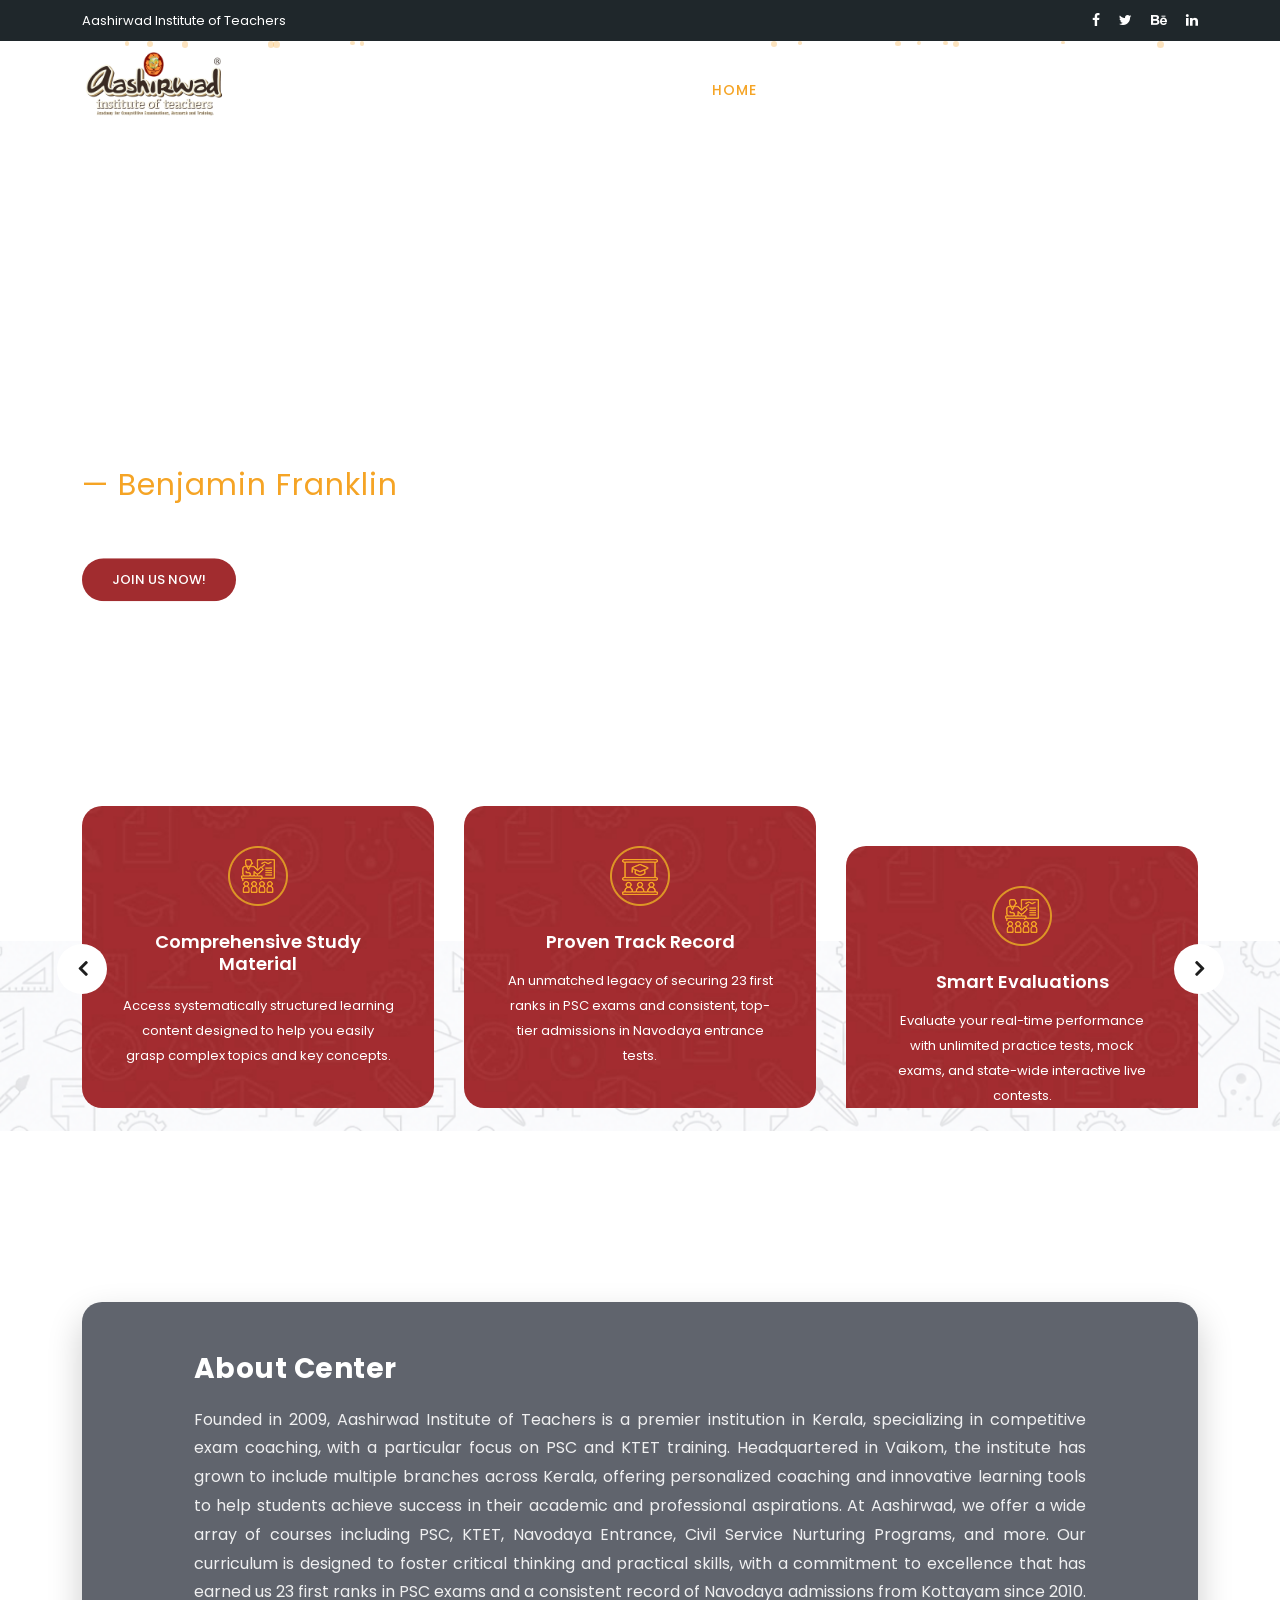
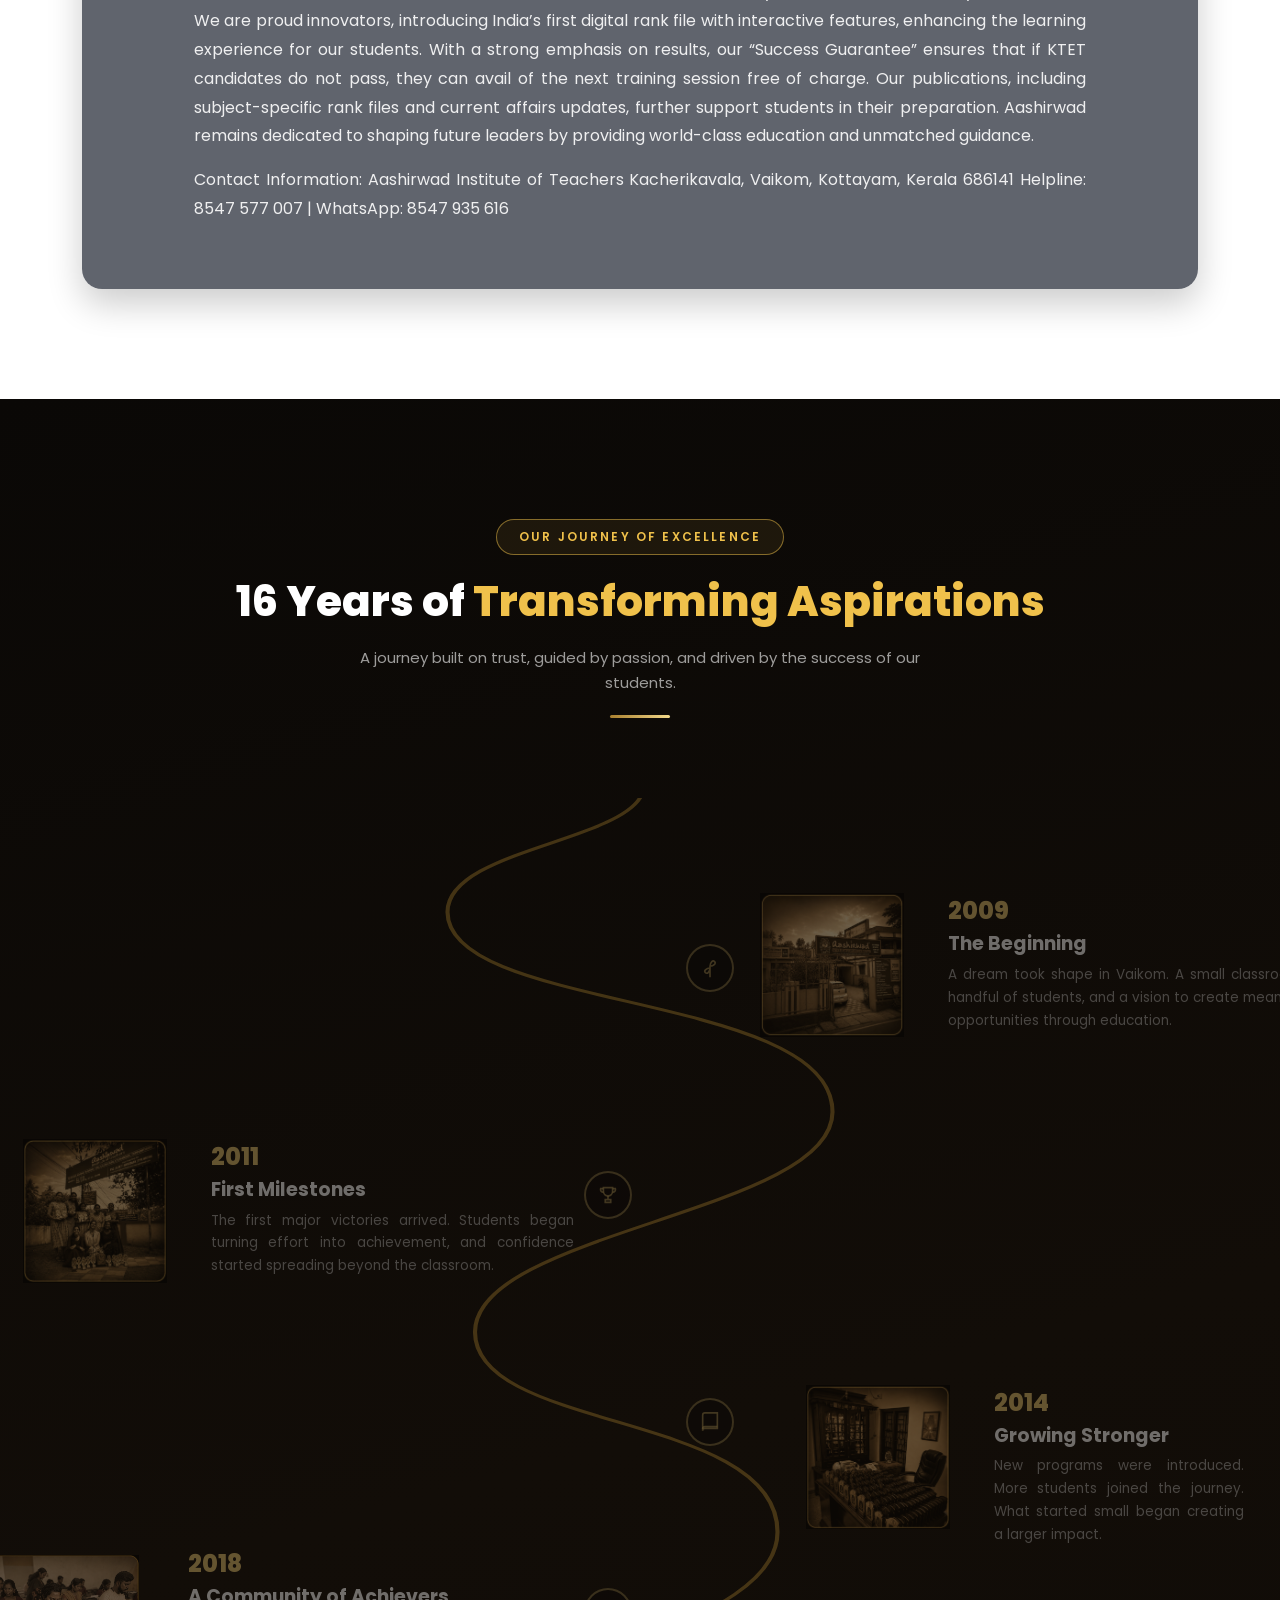
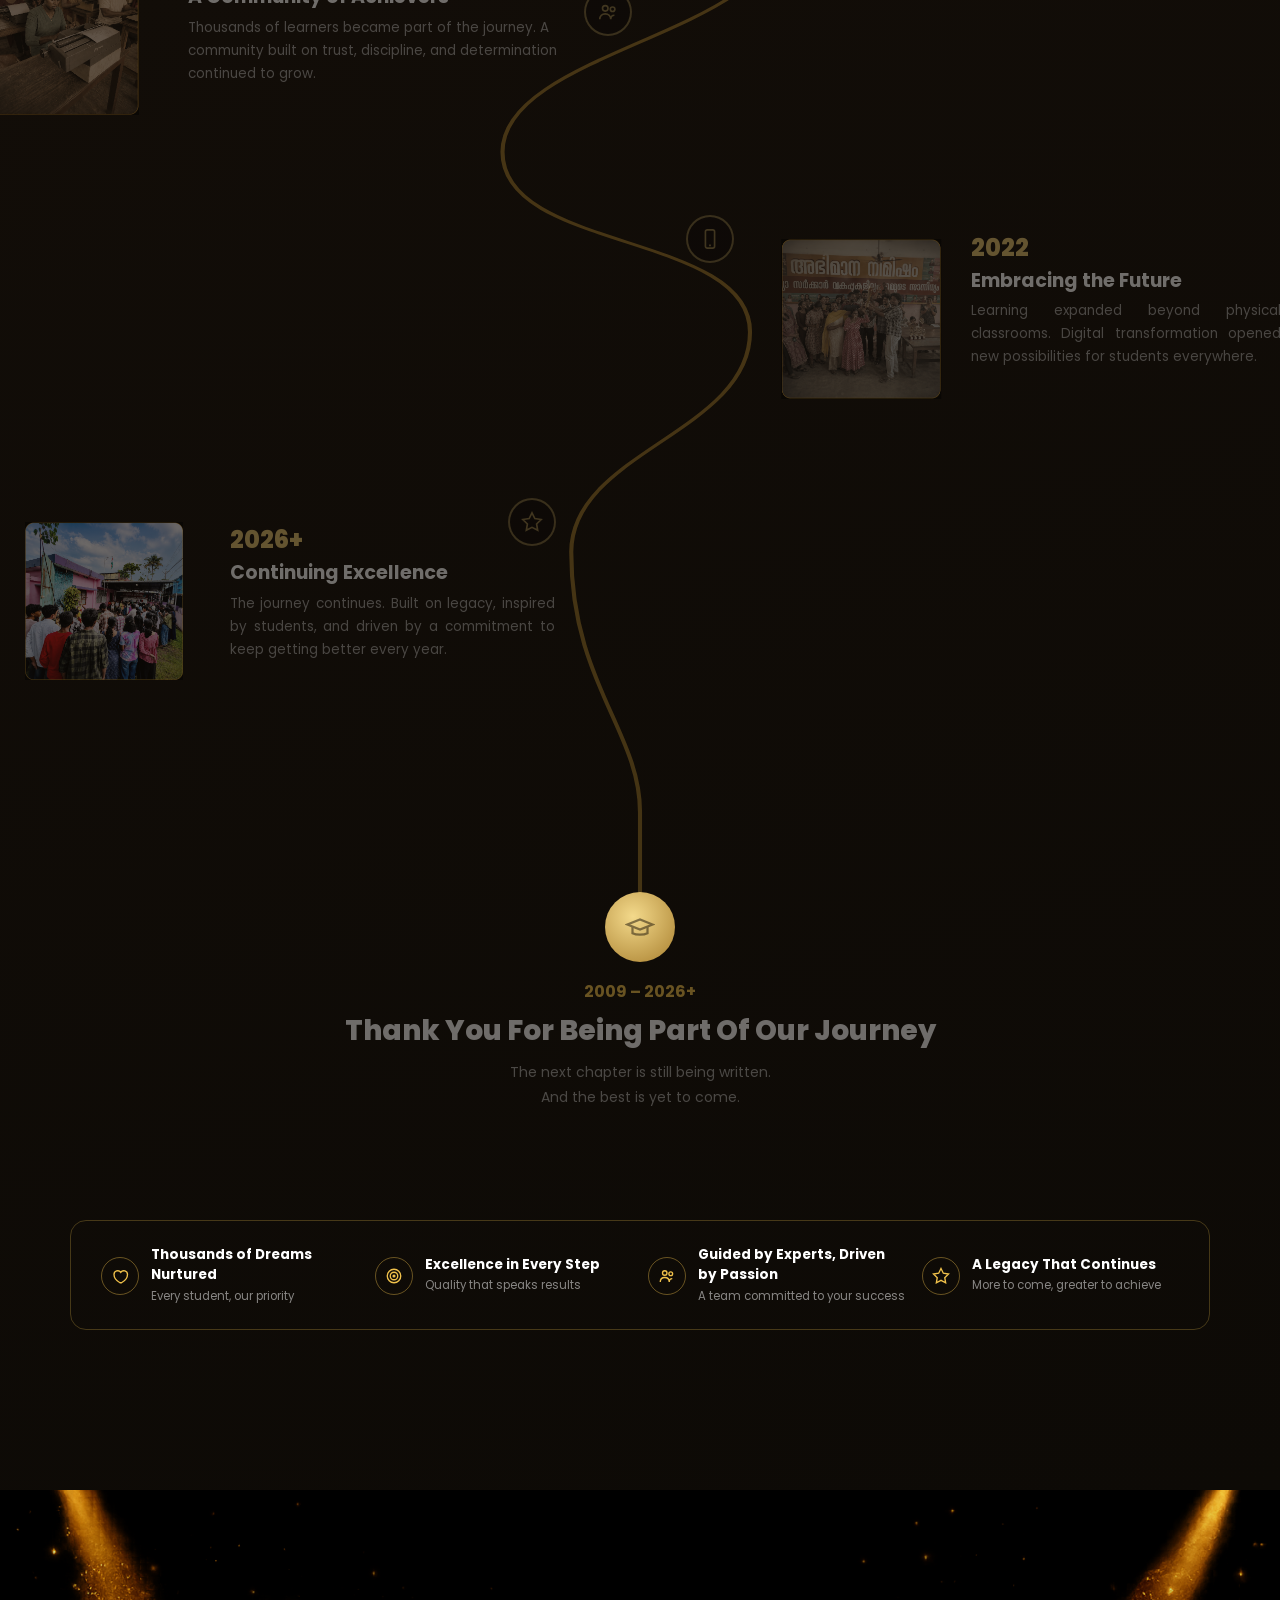
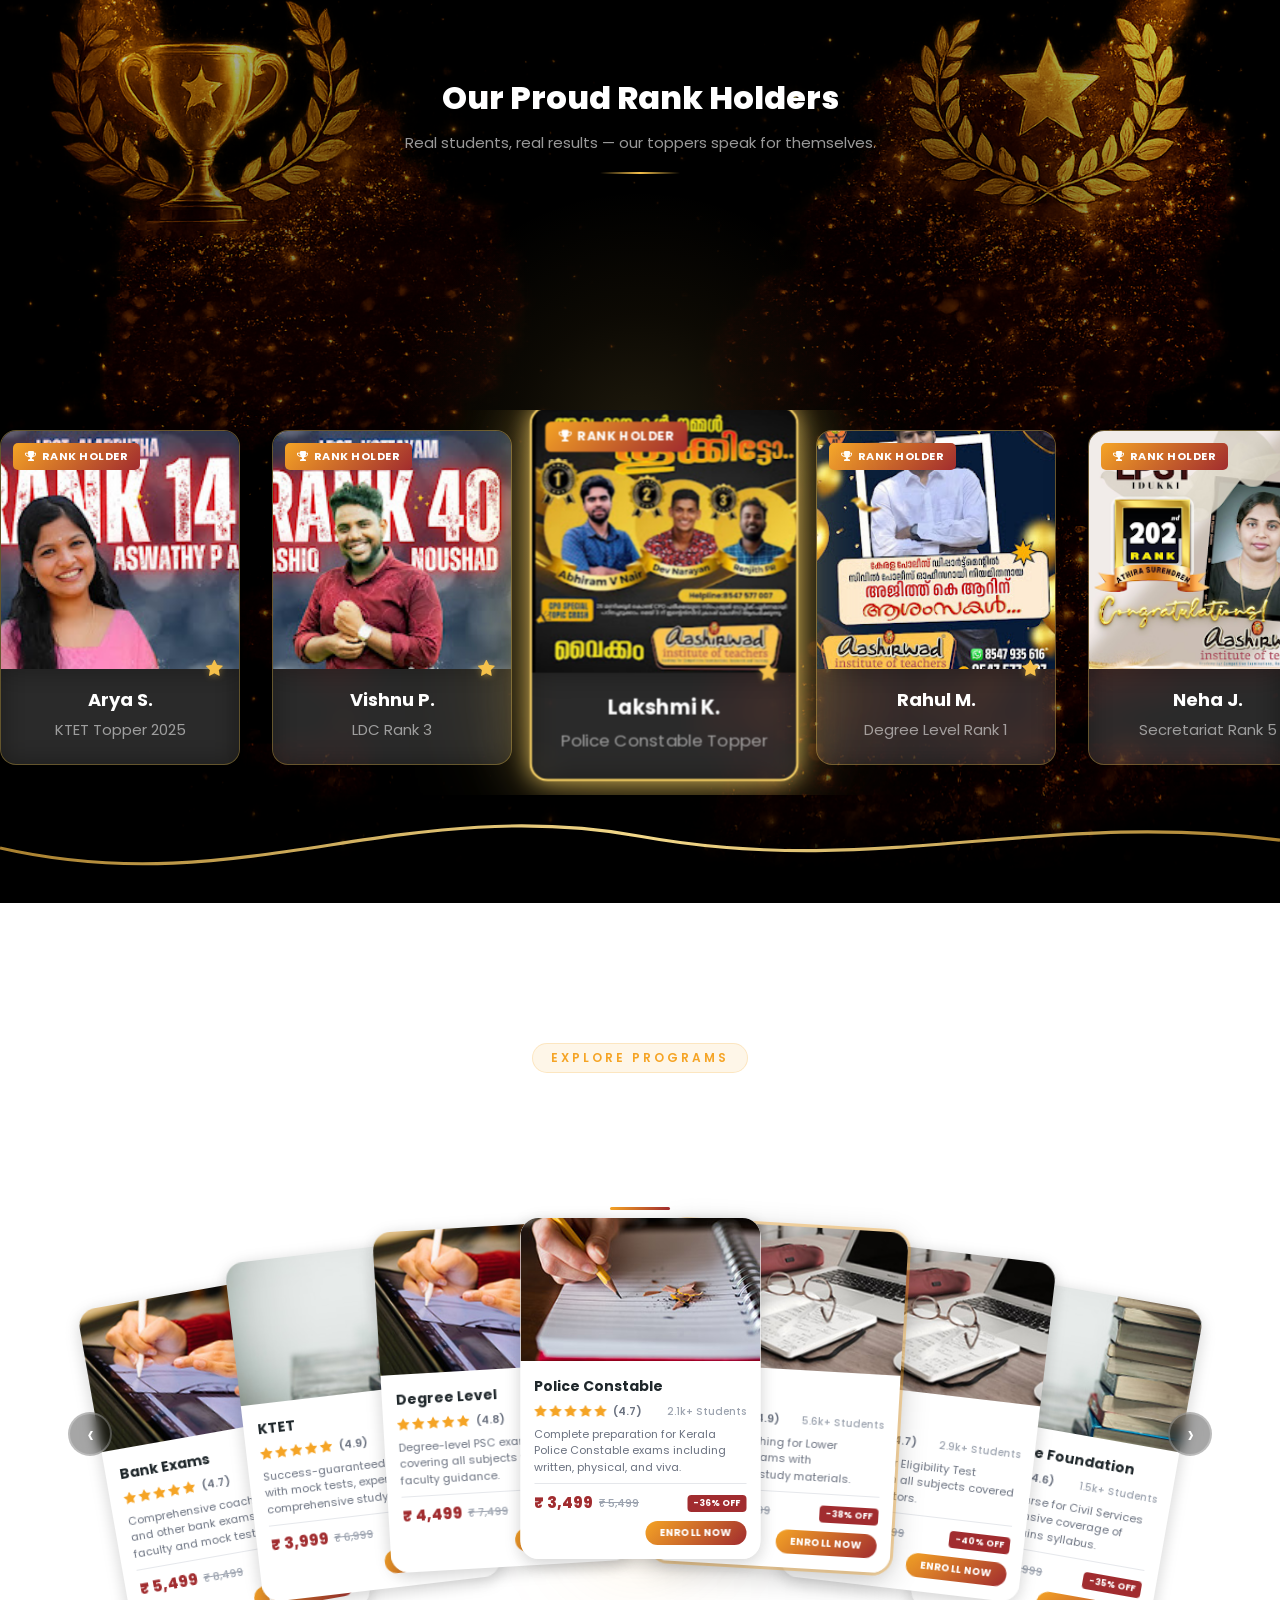
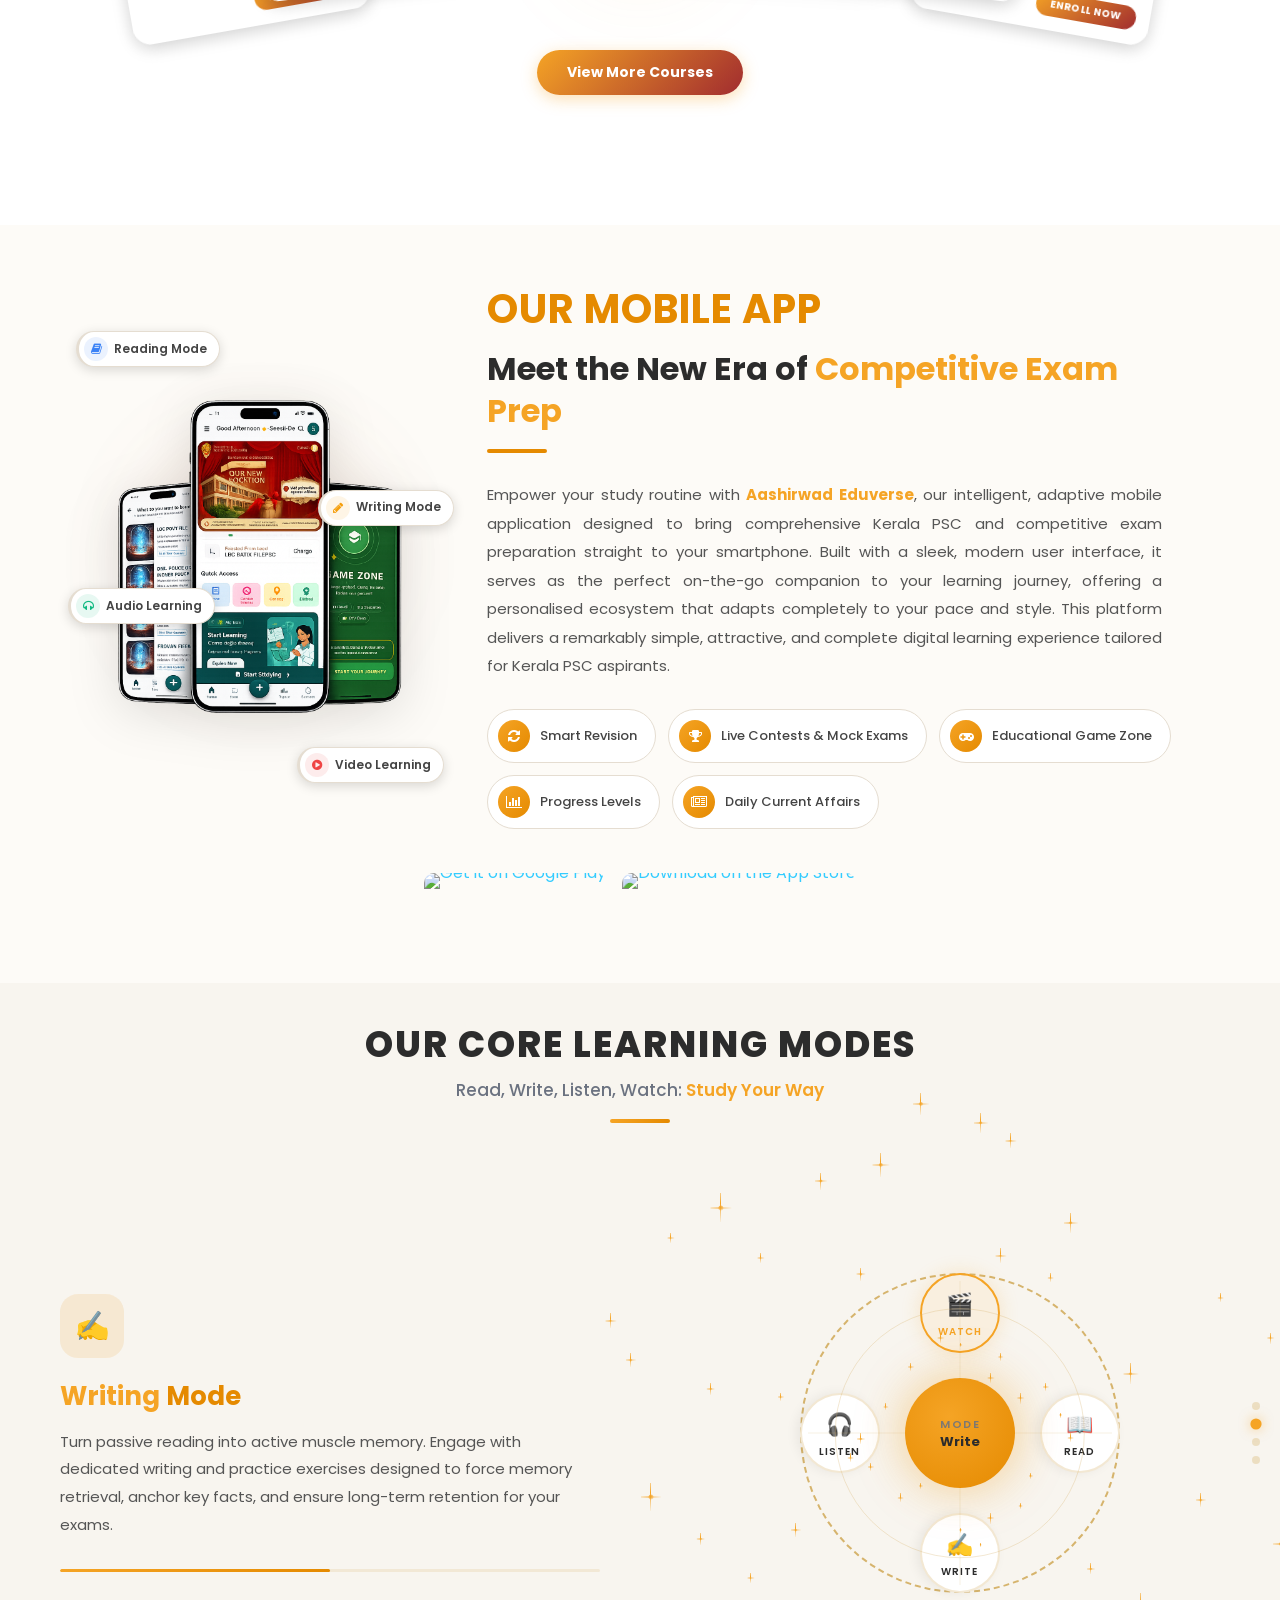
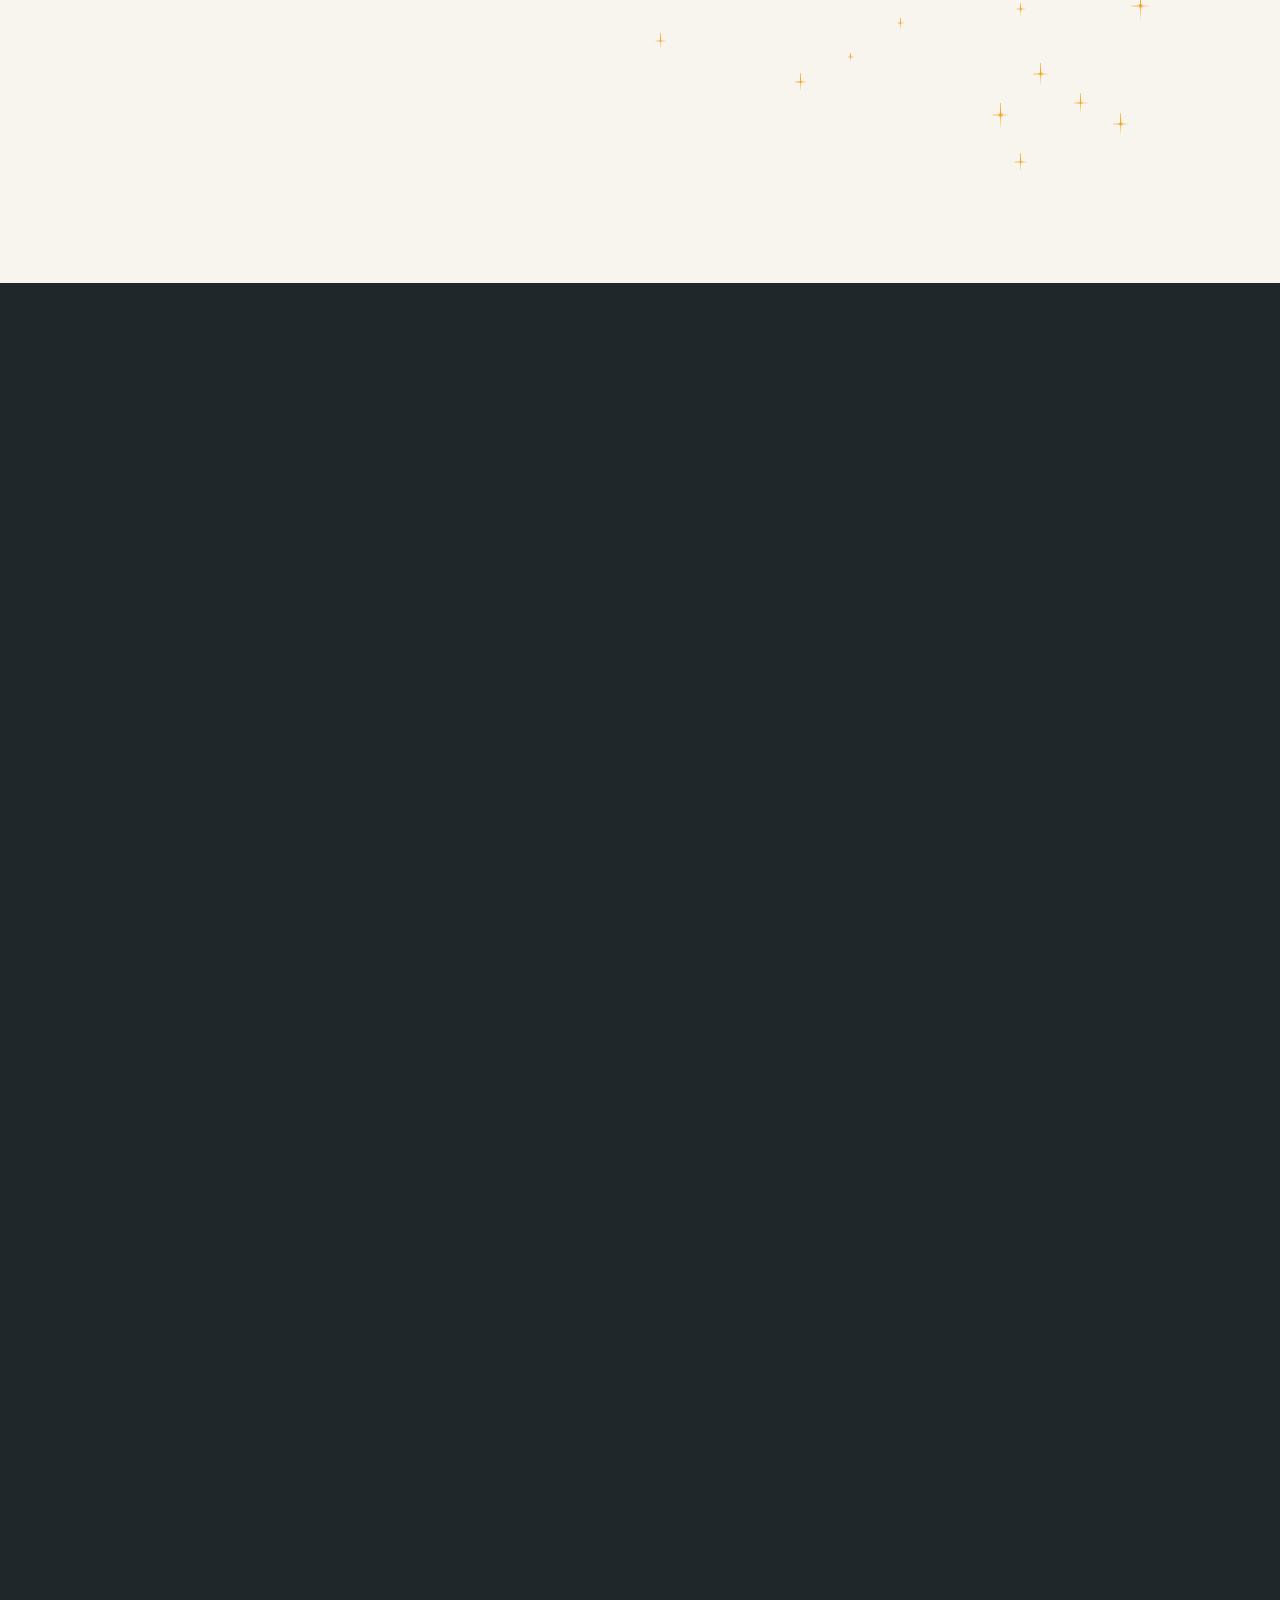
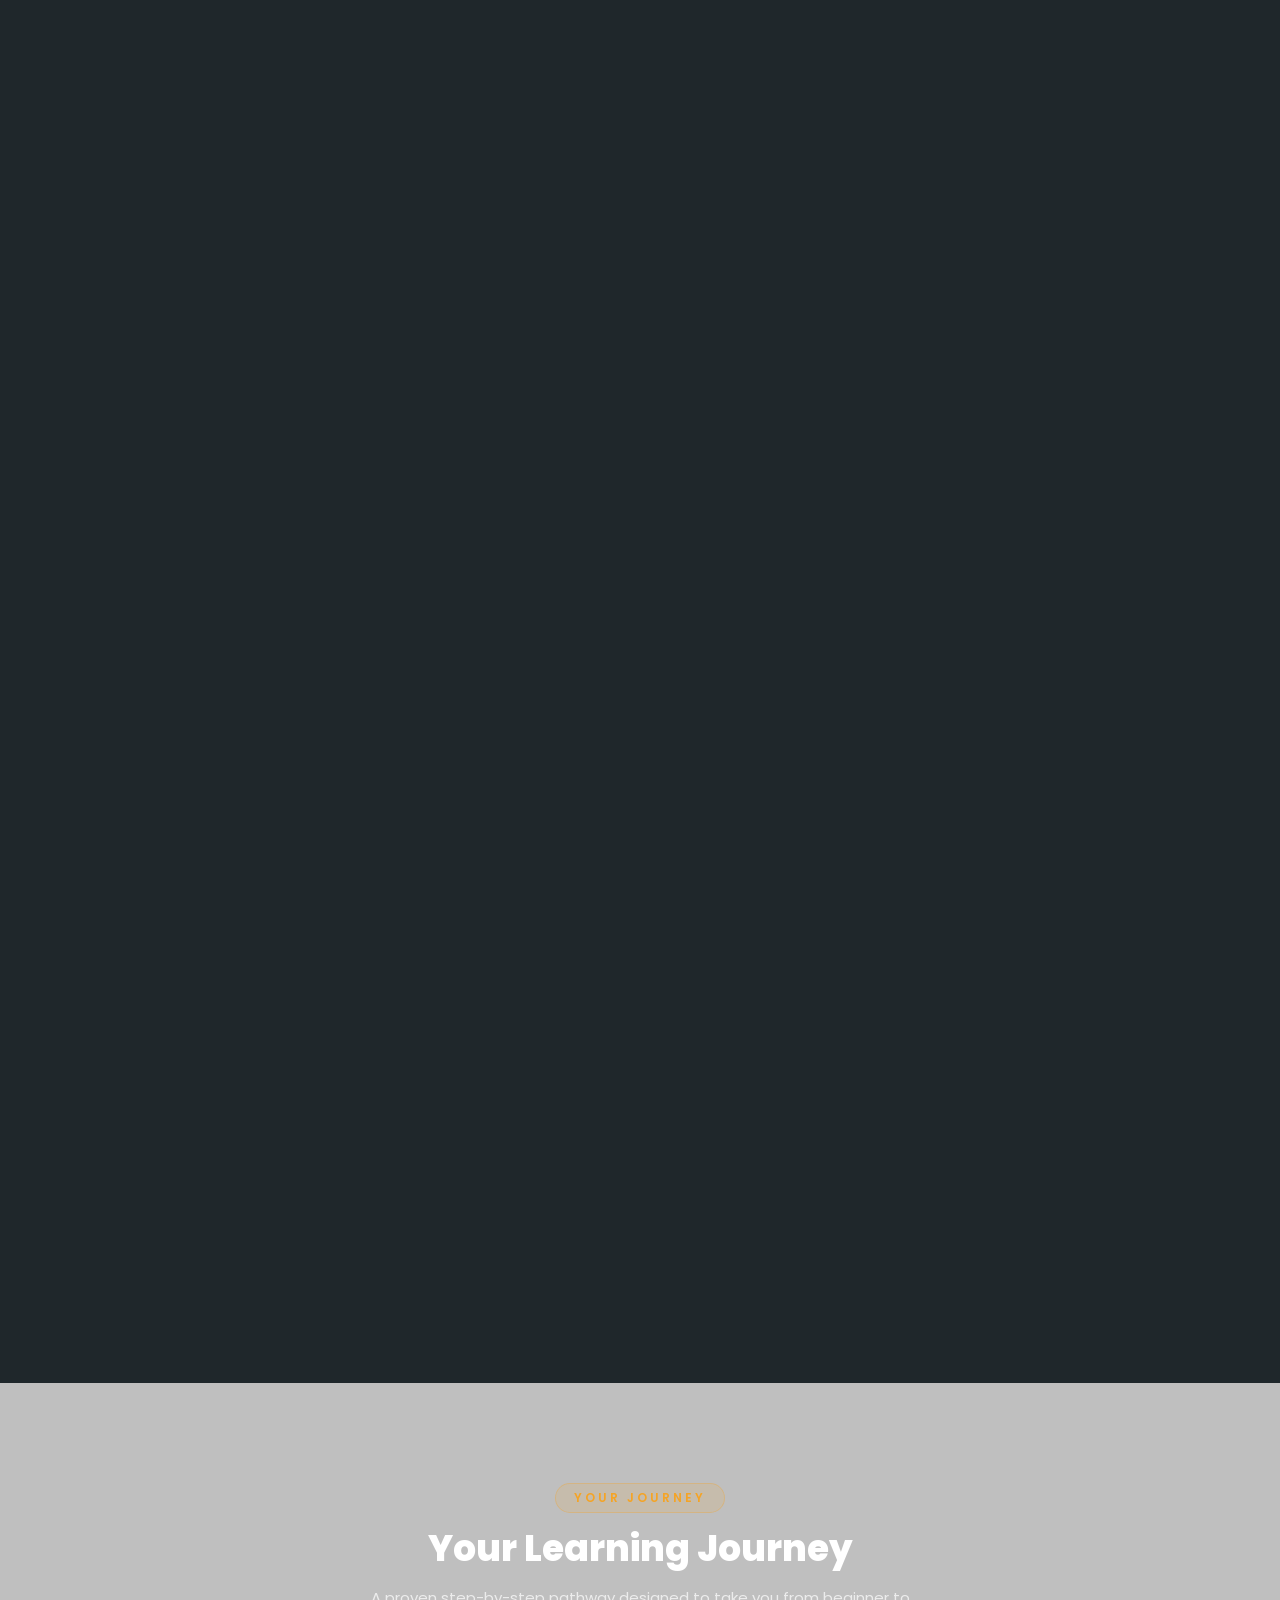
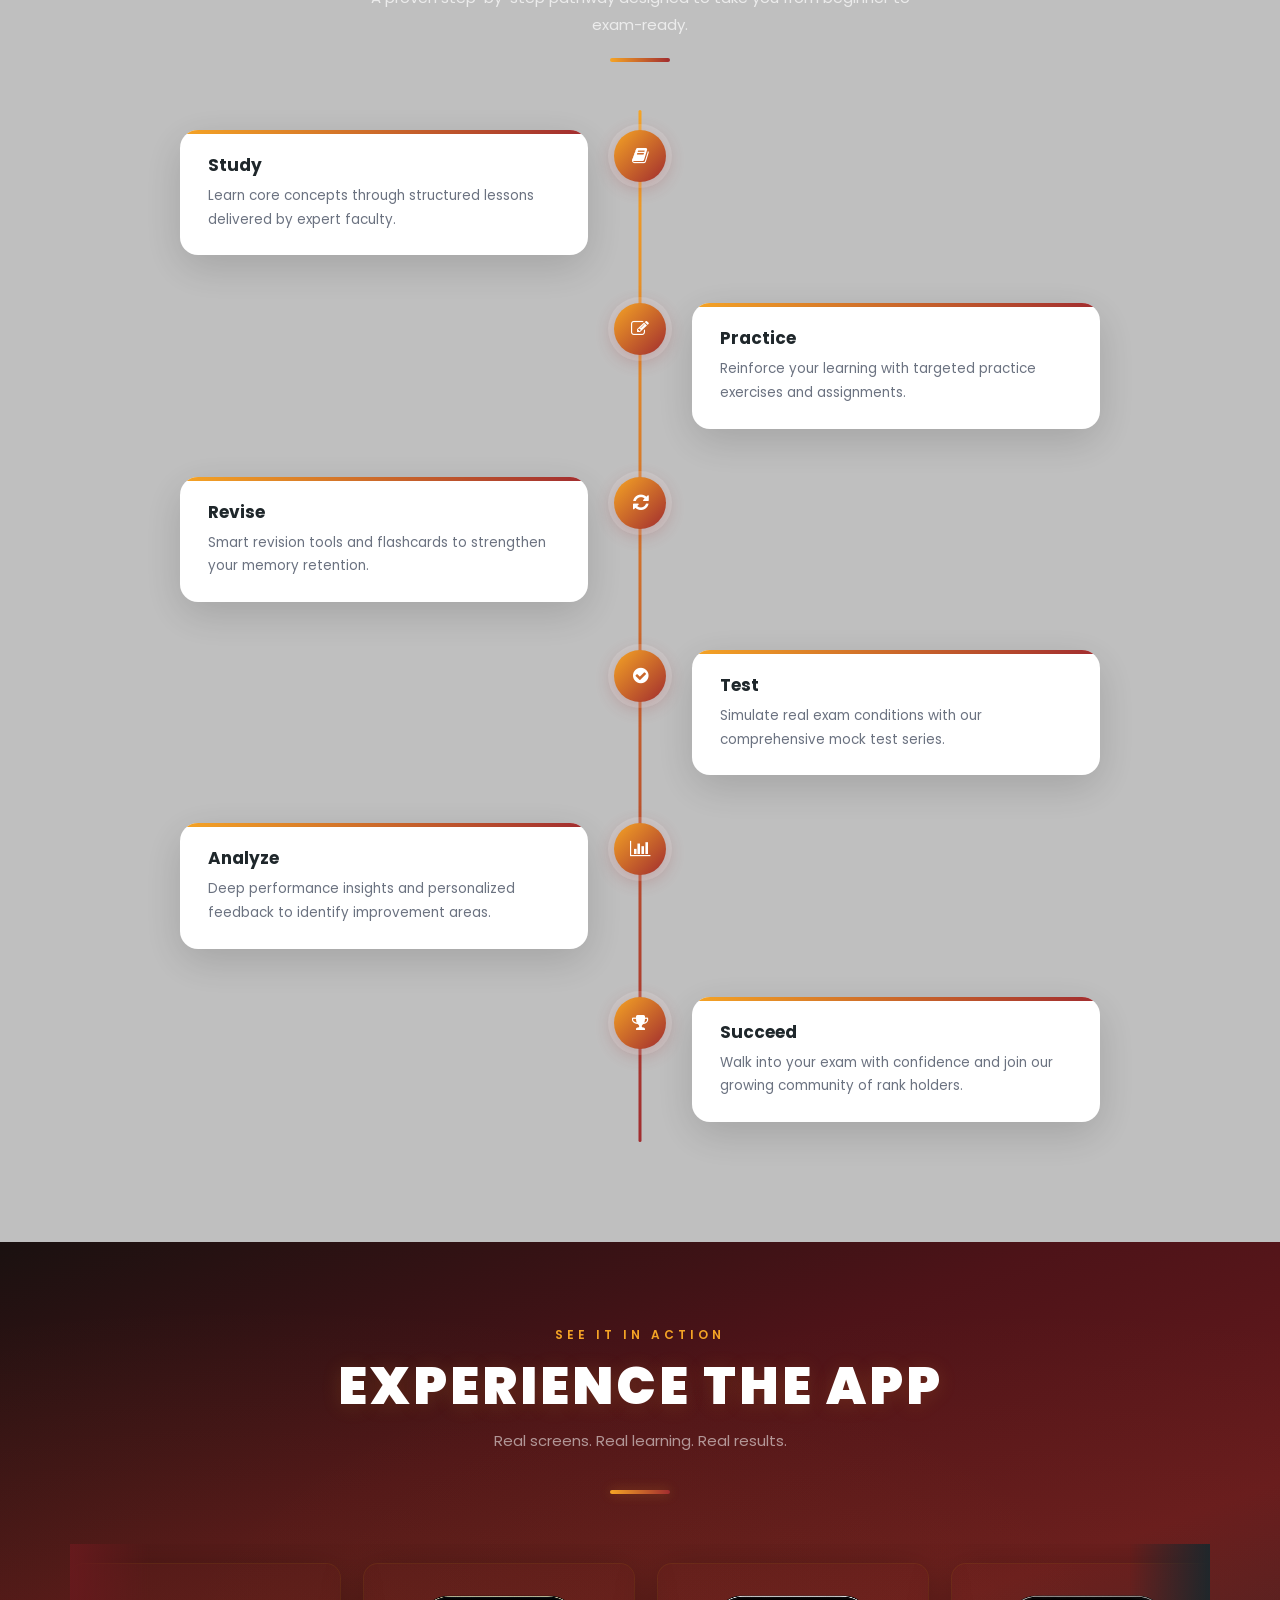
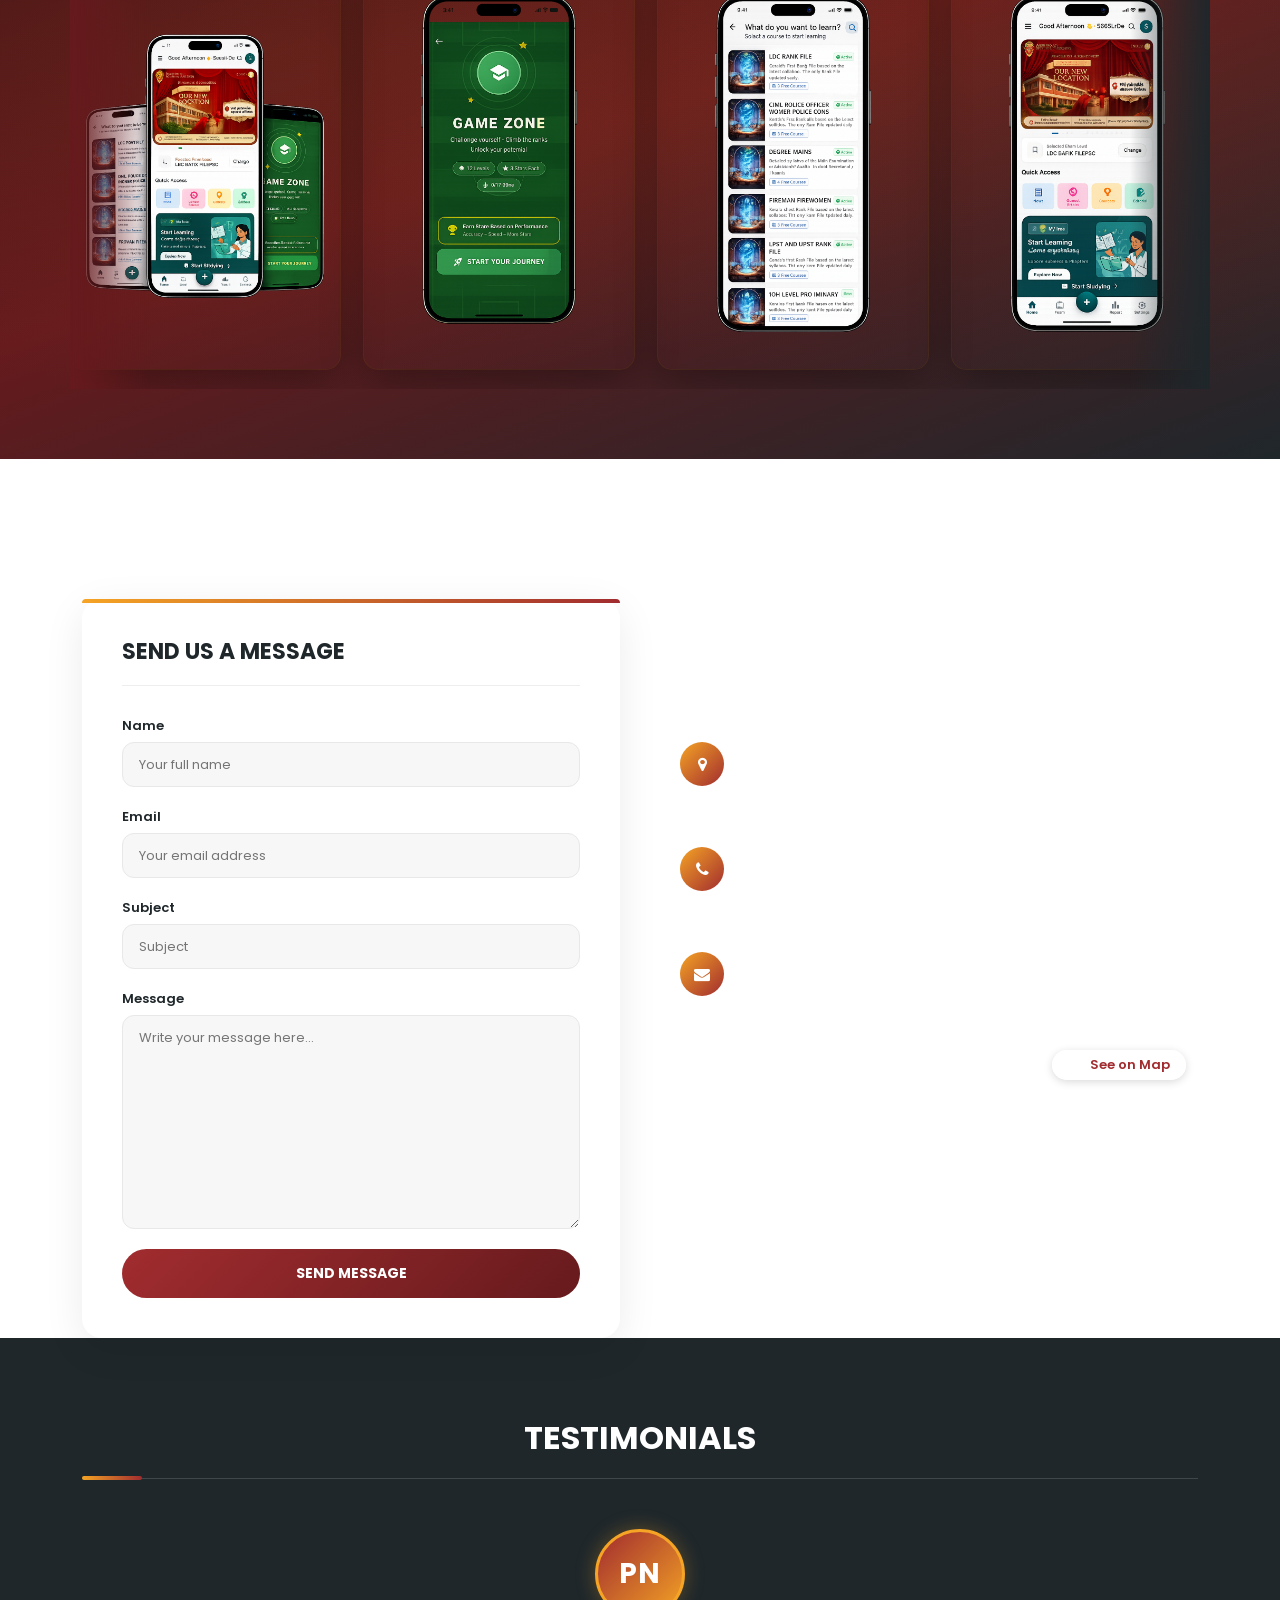
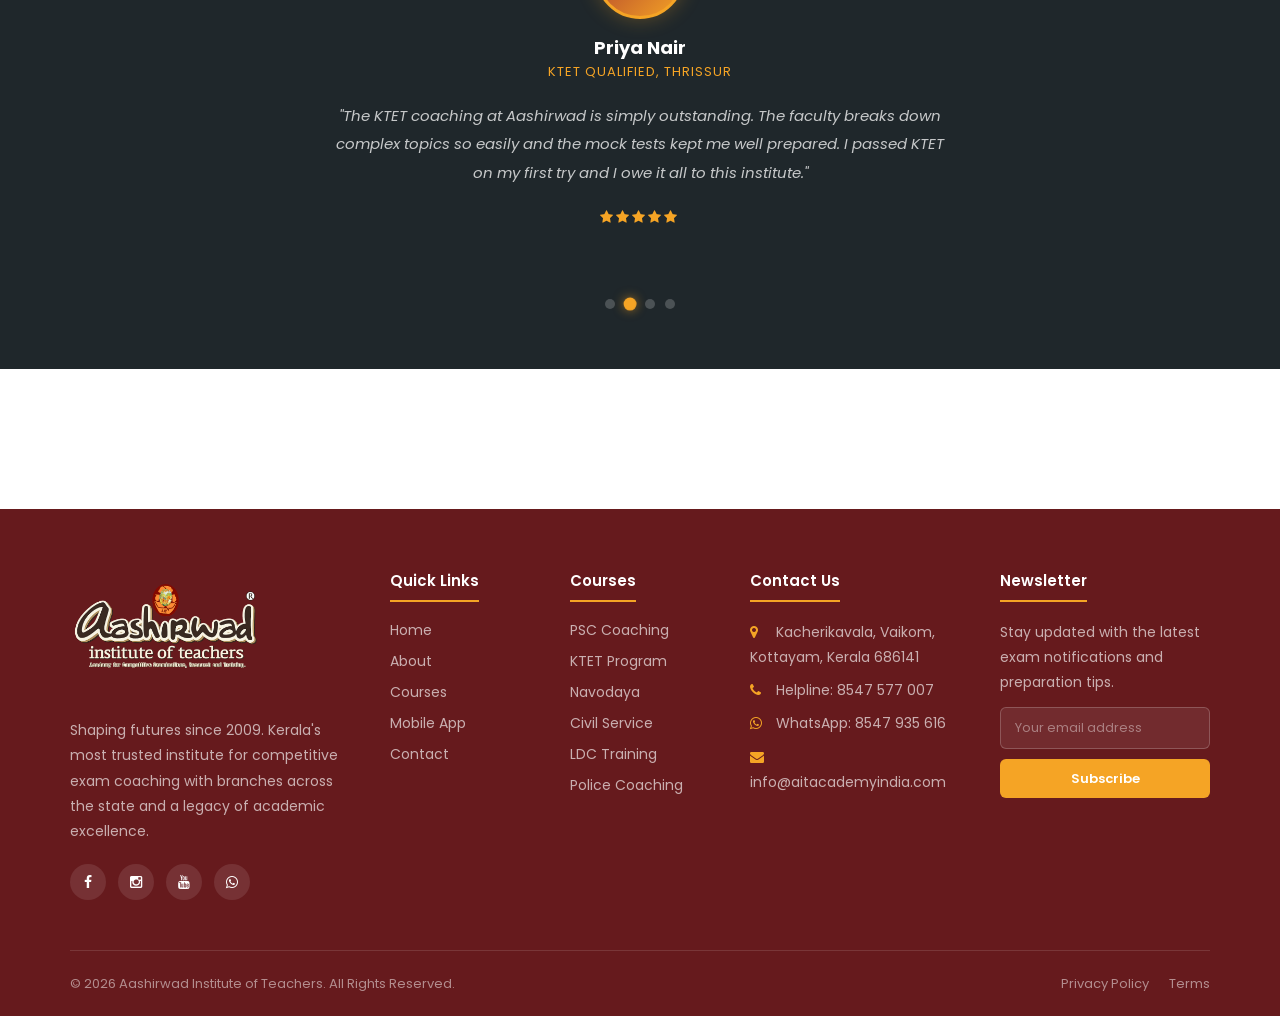
==== commit 8212208a: "Updated homepage design" ====
--- a/index.html
+++ b/index.html
@@ -567,7 +567,7 @@
             <div class="about-card-overlay"></div>
             
             <div class="about-card-content">
-              <h3>About Center 81</h3>
+              <h3>About Center</h3>
               <p>
                 Founded in 2009, Aashirwad Institute of Teachers is a premier institution in Kerala, specializing in competitive exam coaching, with a particular focus on PSC and KTET training. Headquartered in Vaikom, the institute has grown to include multiple branches across Kerala, offering personalized coaching and innovative learning tools to help students achieve success in their academic and professional aspirations. At Aashirwad, we offer a wide array of courses including PSC, KTET, Navodaya Entrance, Civil Service Nurturing Programs, and more. Our curriculum is designed to foster critical thinking and practical skills, with a commitment to excellence that has earned us 23 first ranks in PSC exams and a consistent record of Navodaya admissions from Kottayam since 2010. We are proud innovators, introducing India’s first digital rank file with interactive features, enhancing the learning experience for our students. With a strong emphasis on results, our “Success Guarantee” ensures that if KTET candidates do not pass, they can avail of the next training session free of charge. Our publications, including subject-specific rank files and current affairs updates, further support students in their preparation. Aashirwad remains dedicated to shaping future leaders by providing world-class education and unmatched guidance.
               </p>
@@ -3011,24 +3011,24 @@
     <script>
     document.addEventListener("DOMContentLoaded", function () {
       var aboutVid = document.getElementById("about-bg-video");
-      if (aboutVid) {
-        aboutVid.muted = true;
-        aboutVid.playsInline = true;
-
-        var playPromise = aboutVid.play();
-        if (playPromise !== undefined) {
-          playPromise.catch(function (error) {
-            document.body.addEventListener('touchstart', function() {
-              aboutVid.play();
-            }, { once: true });
-          });
-        }
-
-        aboutVid.addEventListener('ended', function () {
-          aboutVid.currentTime = 0;
-          aboutVid.play();
-        }, false);
-      }
+      if (!aboutVid) return;
+
+      aboutVid.muted = true;
+      aboutVid.playsInline = true;
+      aboutVid.setAttribute('playsinline', '');
+      aboutVid.setAttribute('webkit-playsinline', '');
+
+      var observer = new IntersectionObserver(function (entries) {
+        entries.forEach(function (entry) {
+          if (entry.isIntersecting) {
+            aboutVid.play().catch(function () {});
+          } else {
+            aboutVid.pause();
+          }
+        });
+      }, { threshold: 0.25 });
+
+      observer.observe(aboutVid);
     });
     </script>
 
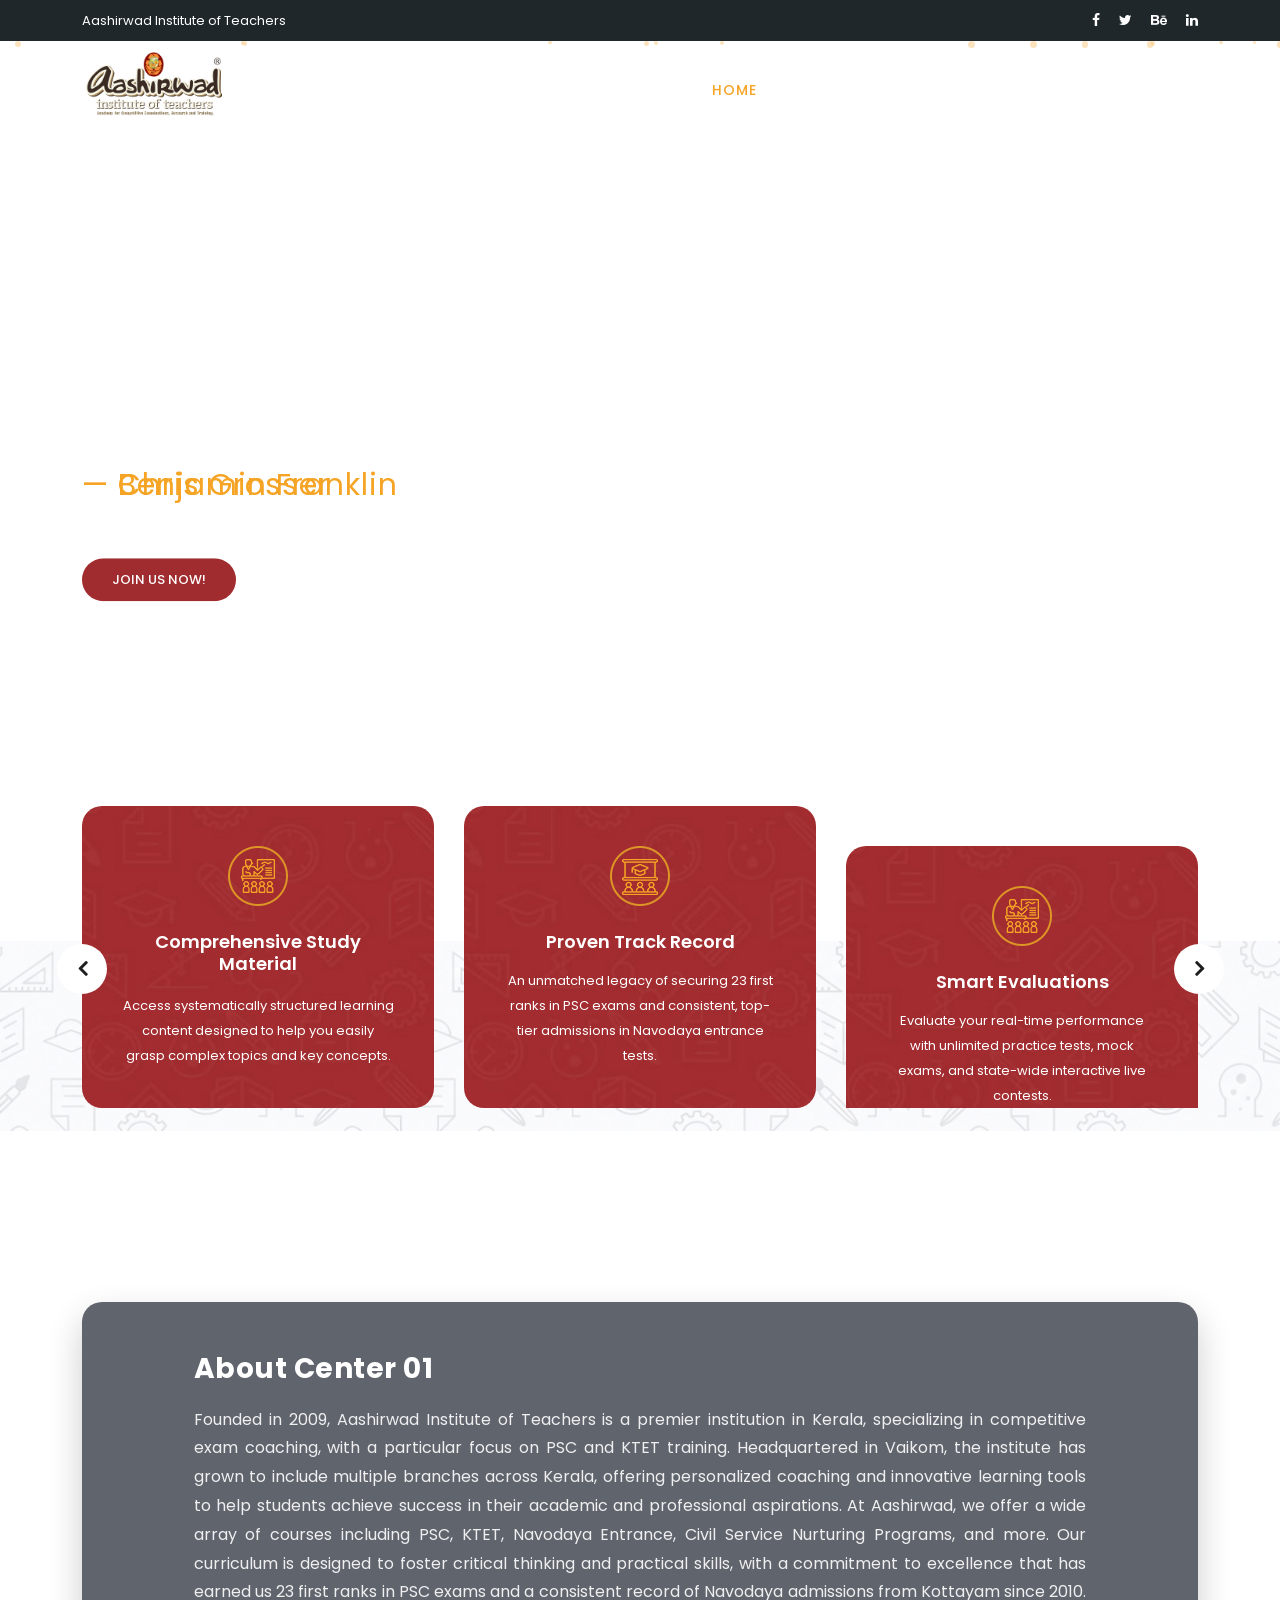
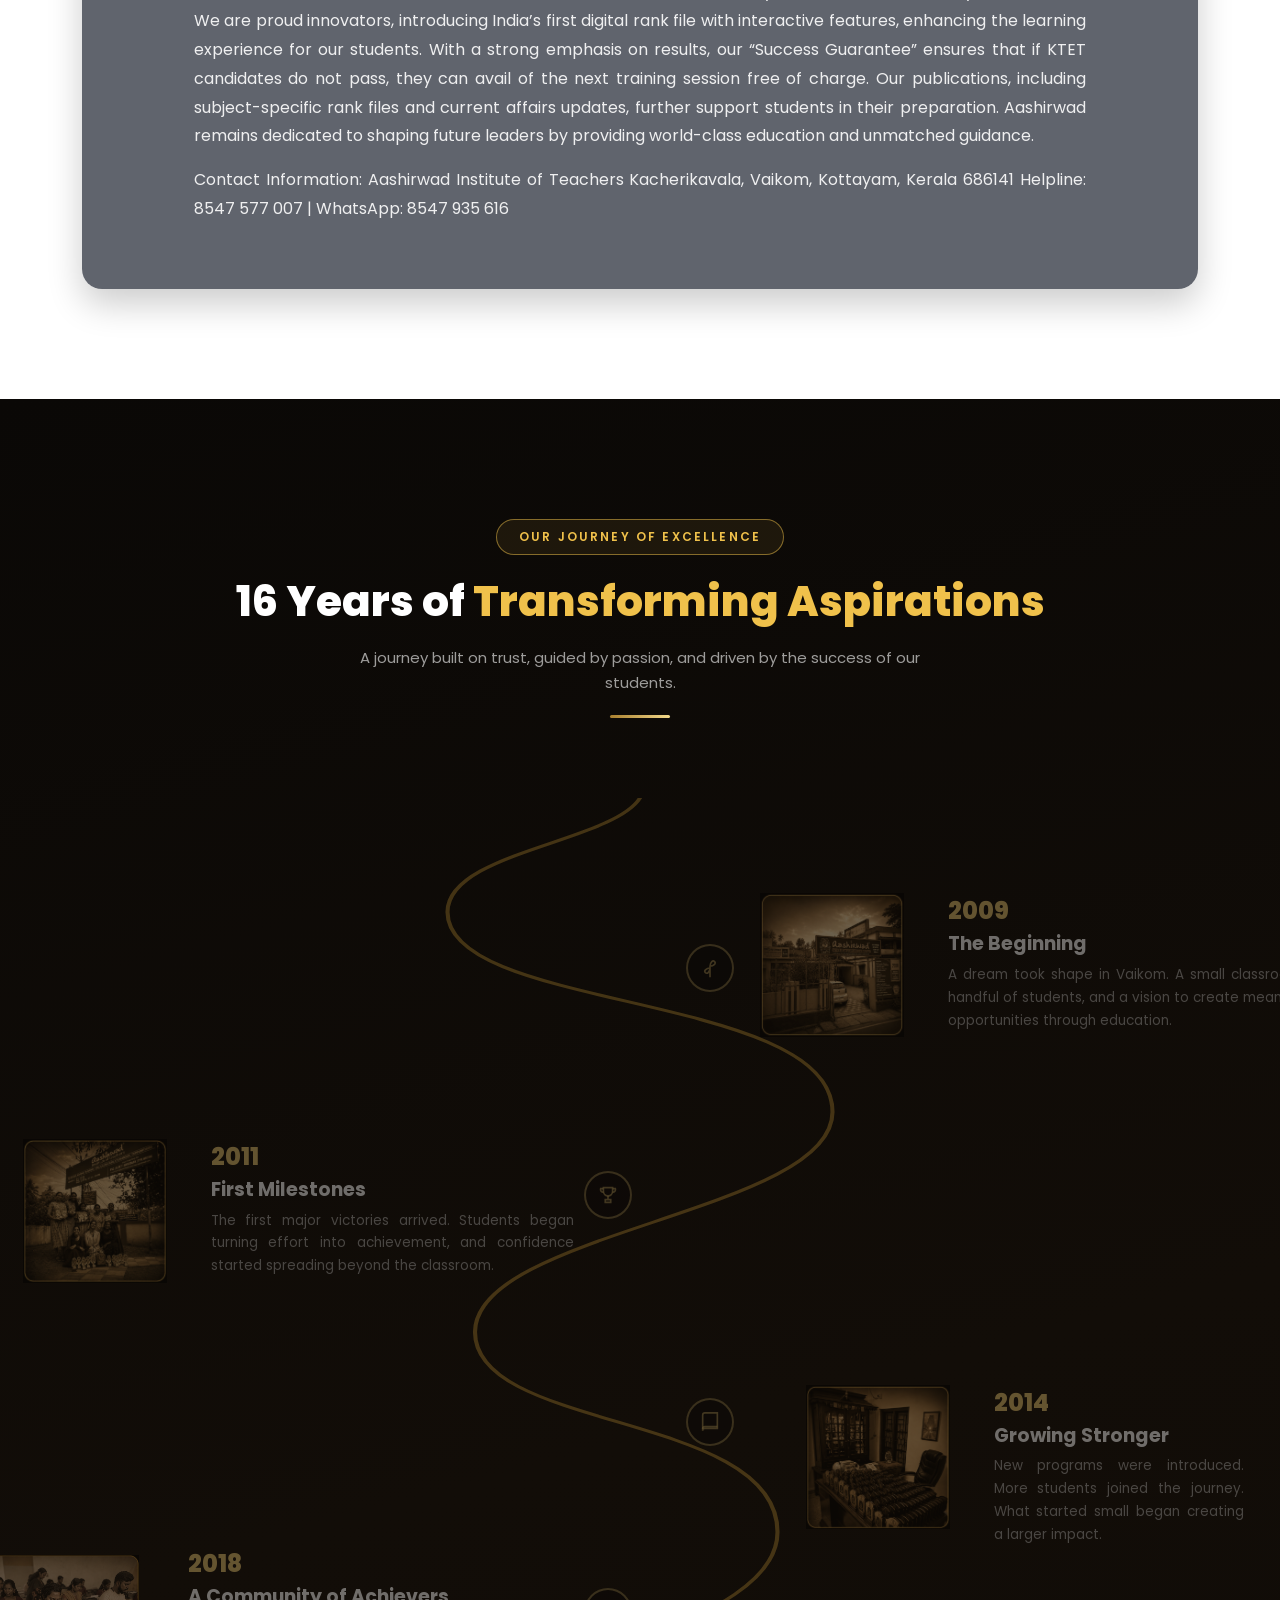
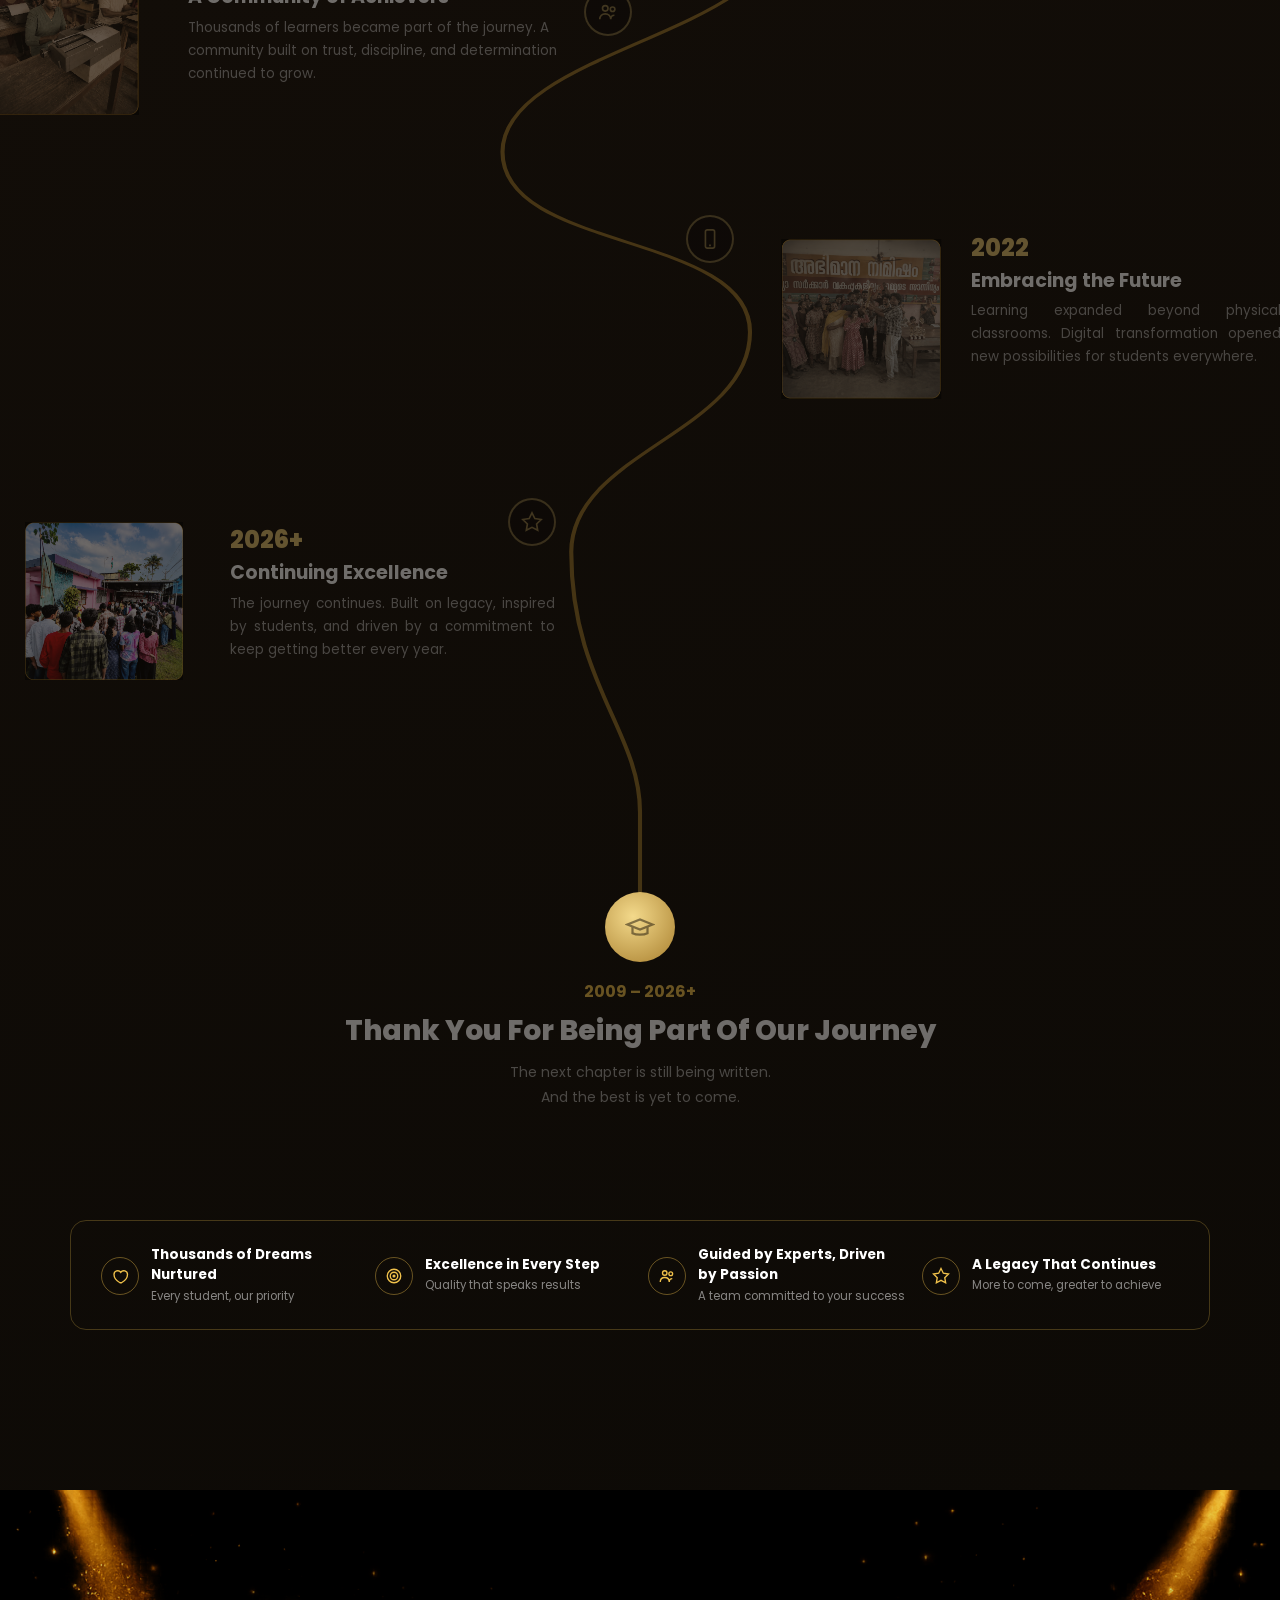
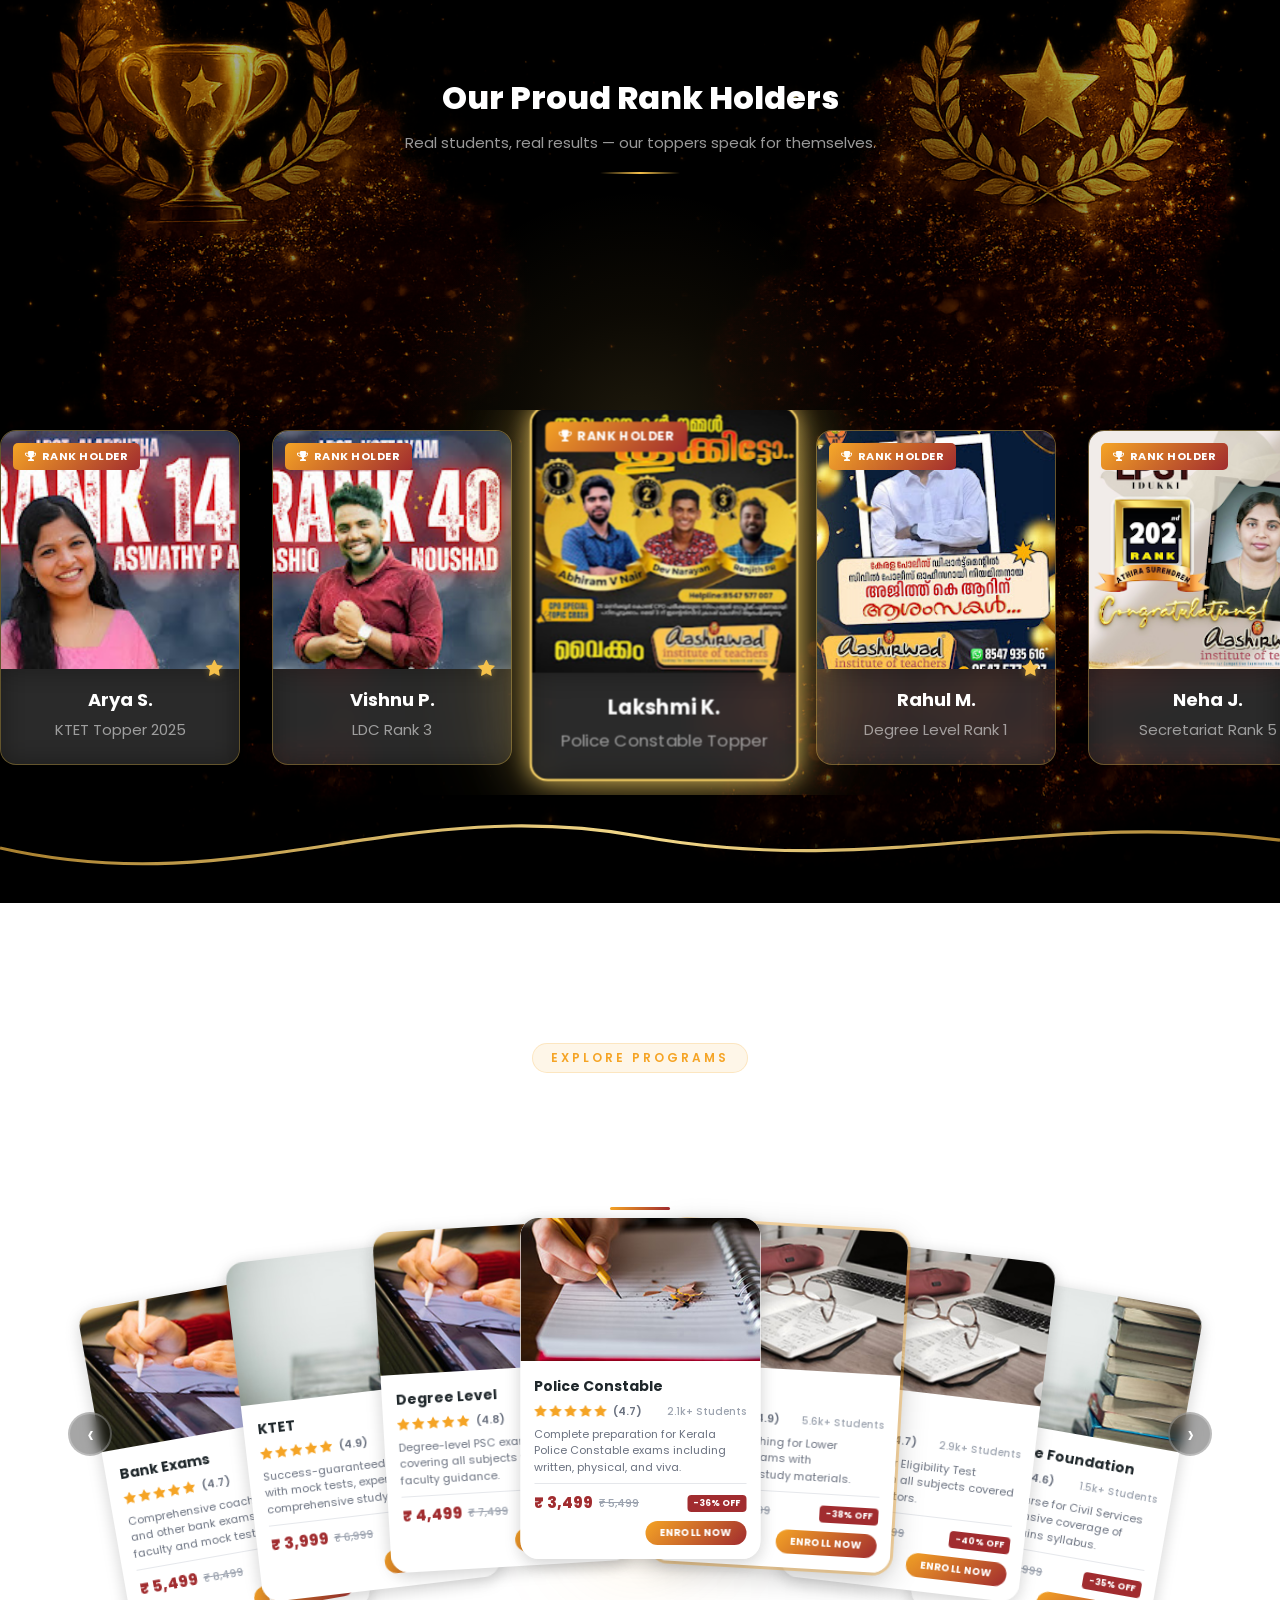
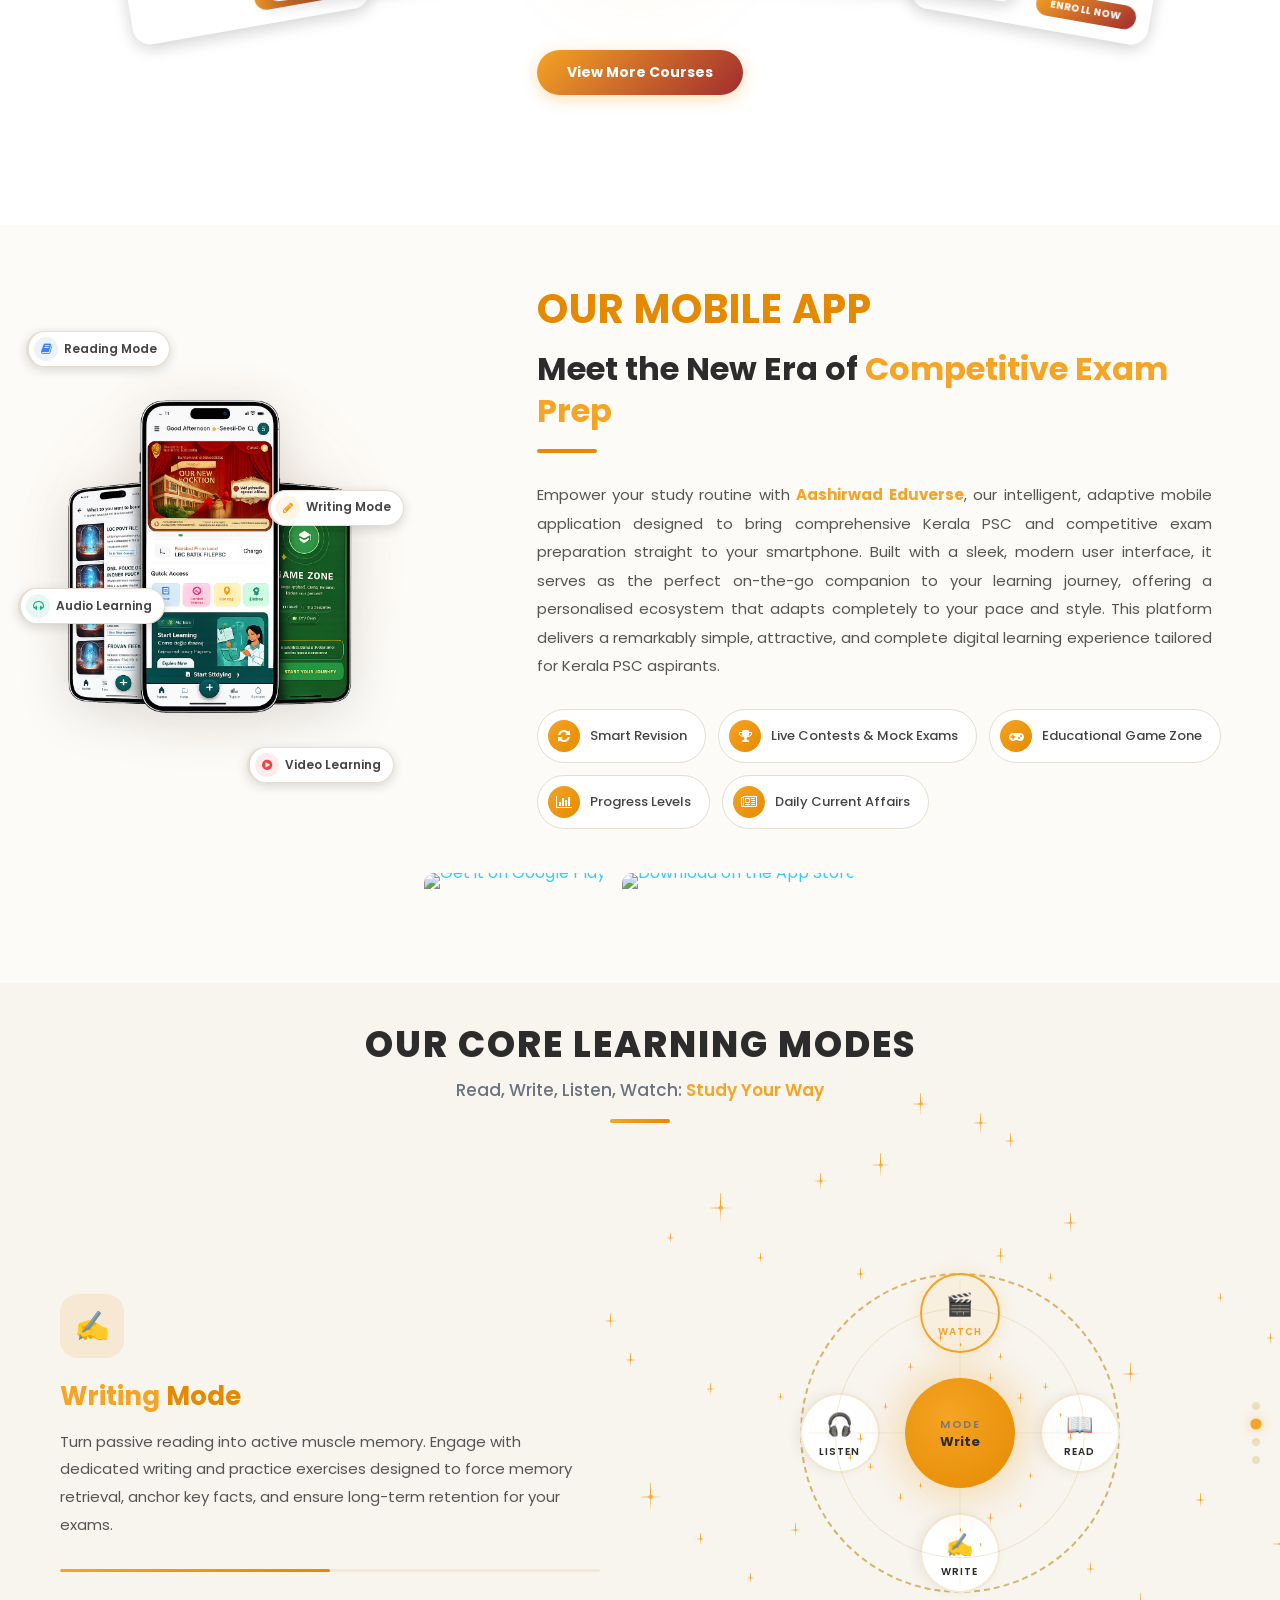
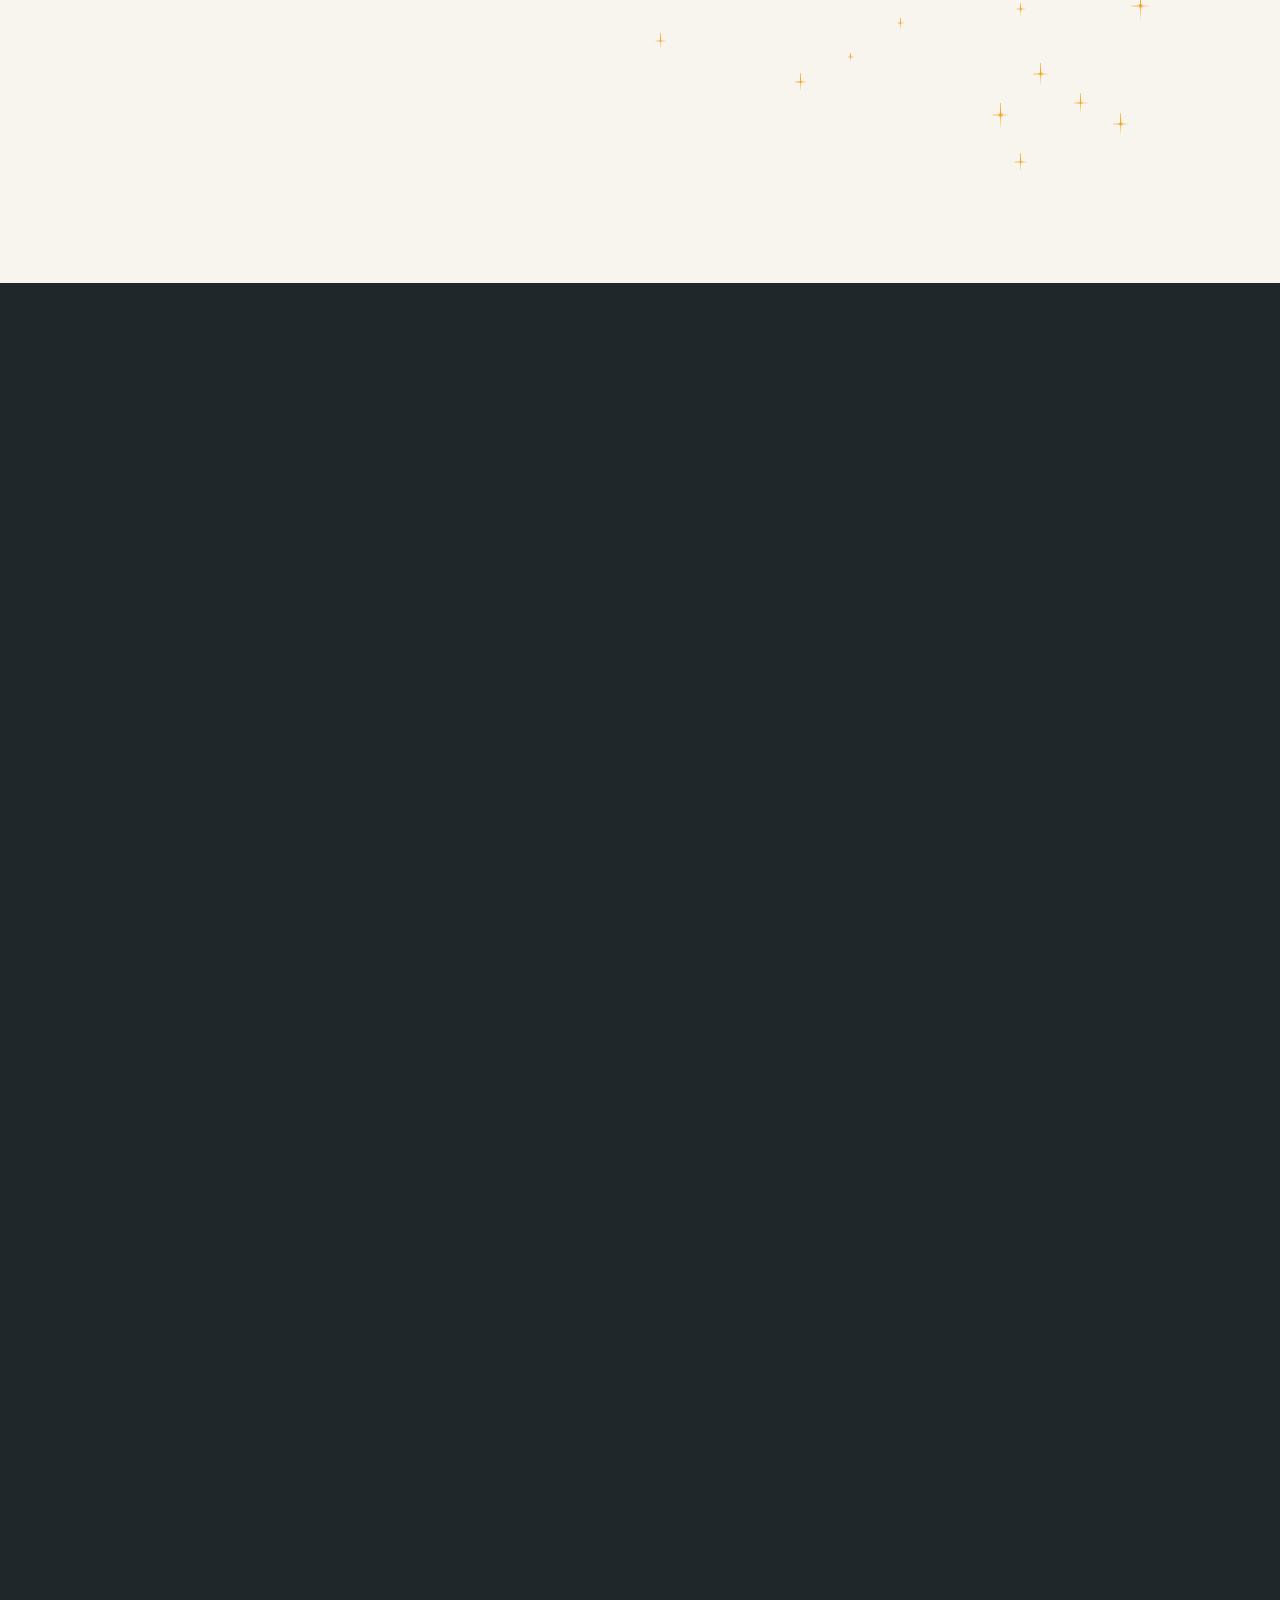
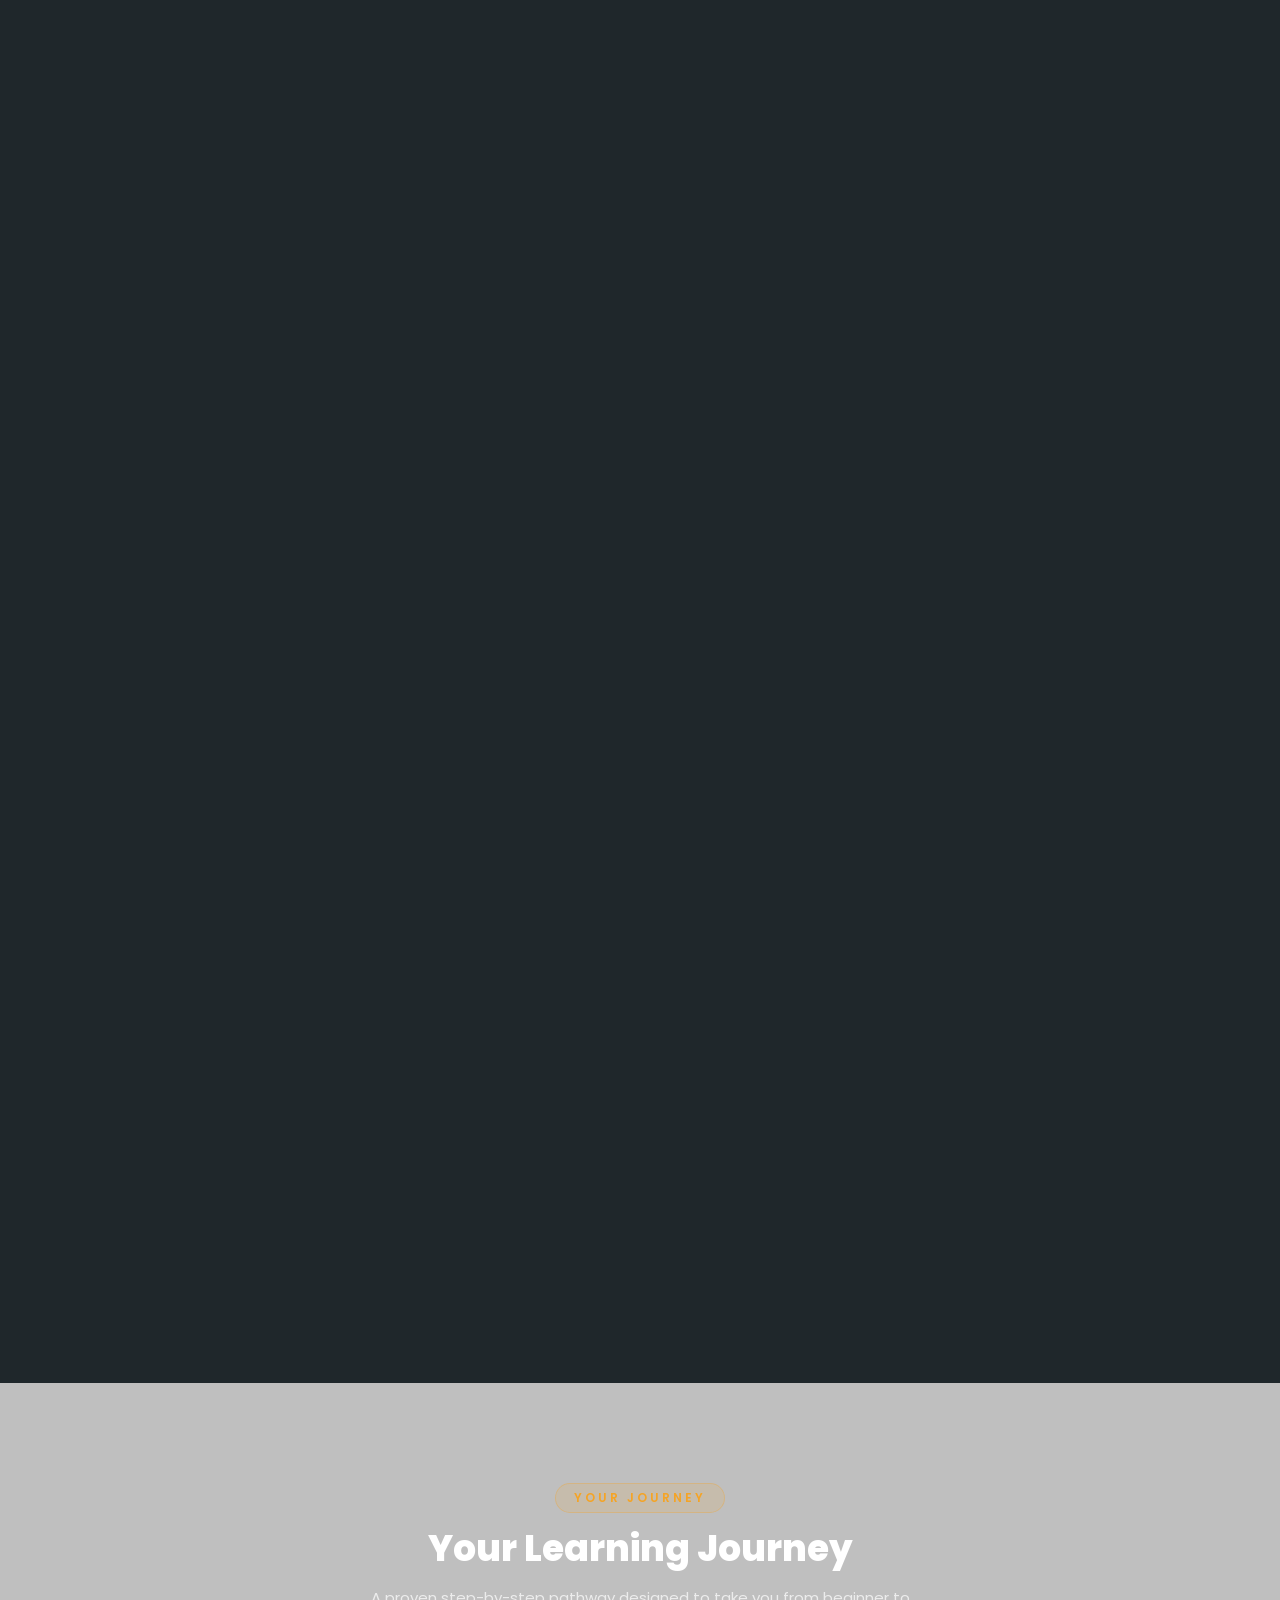
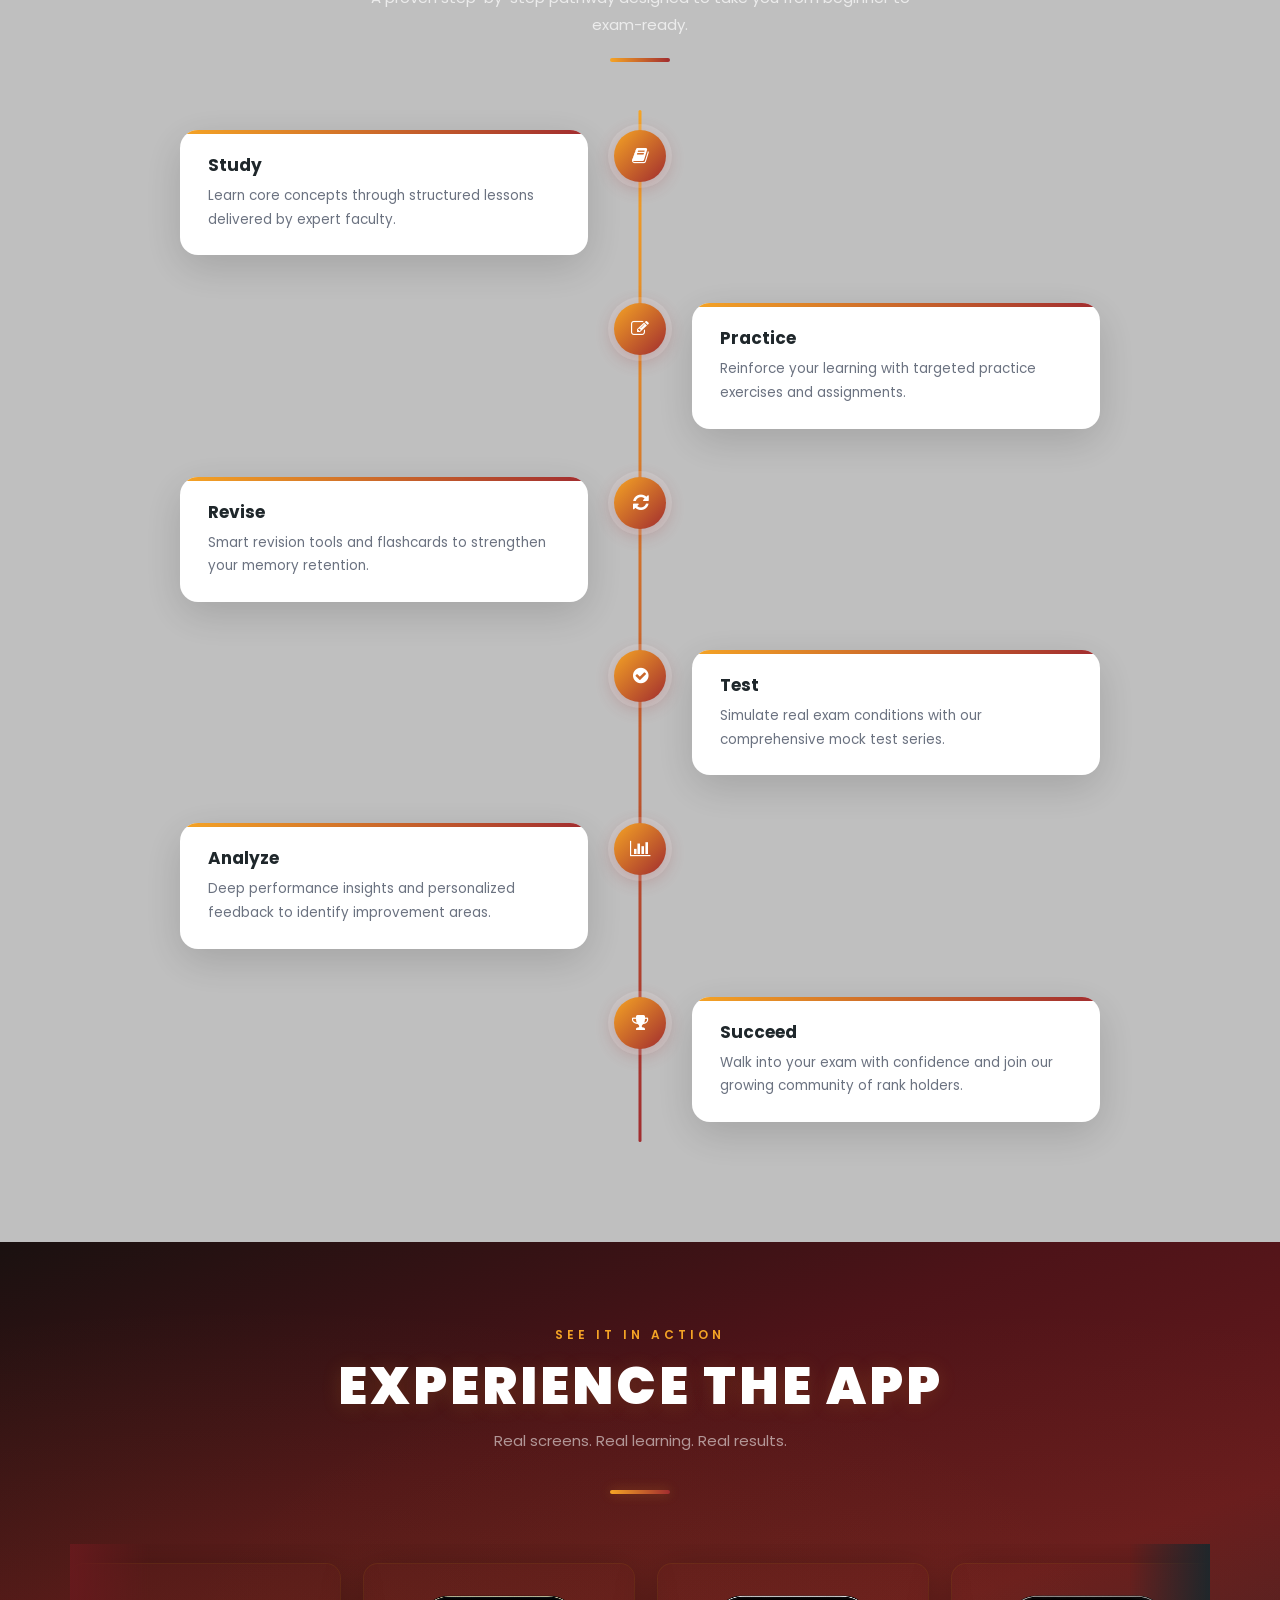
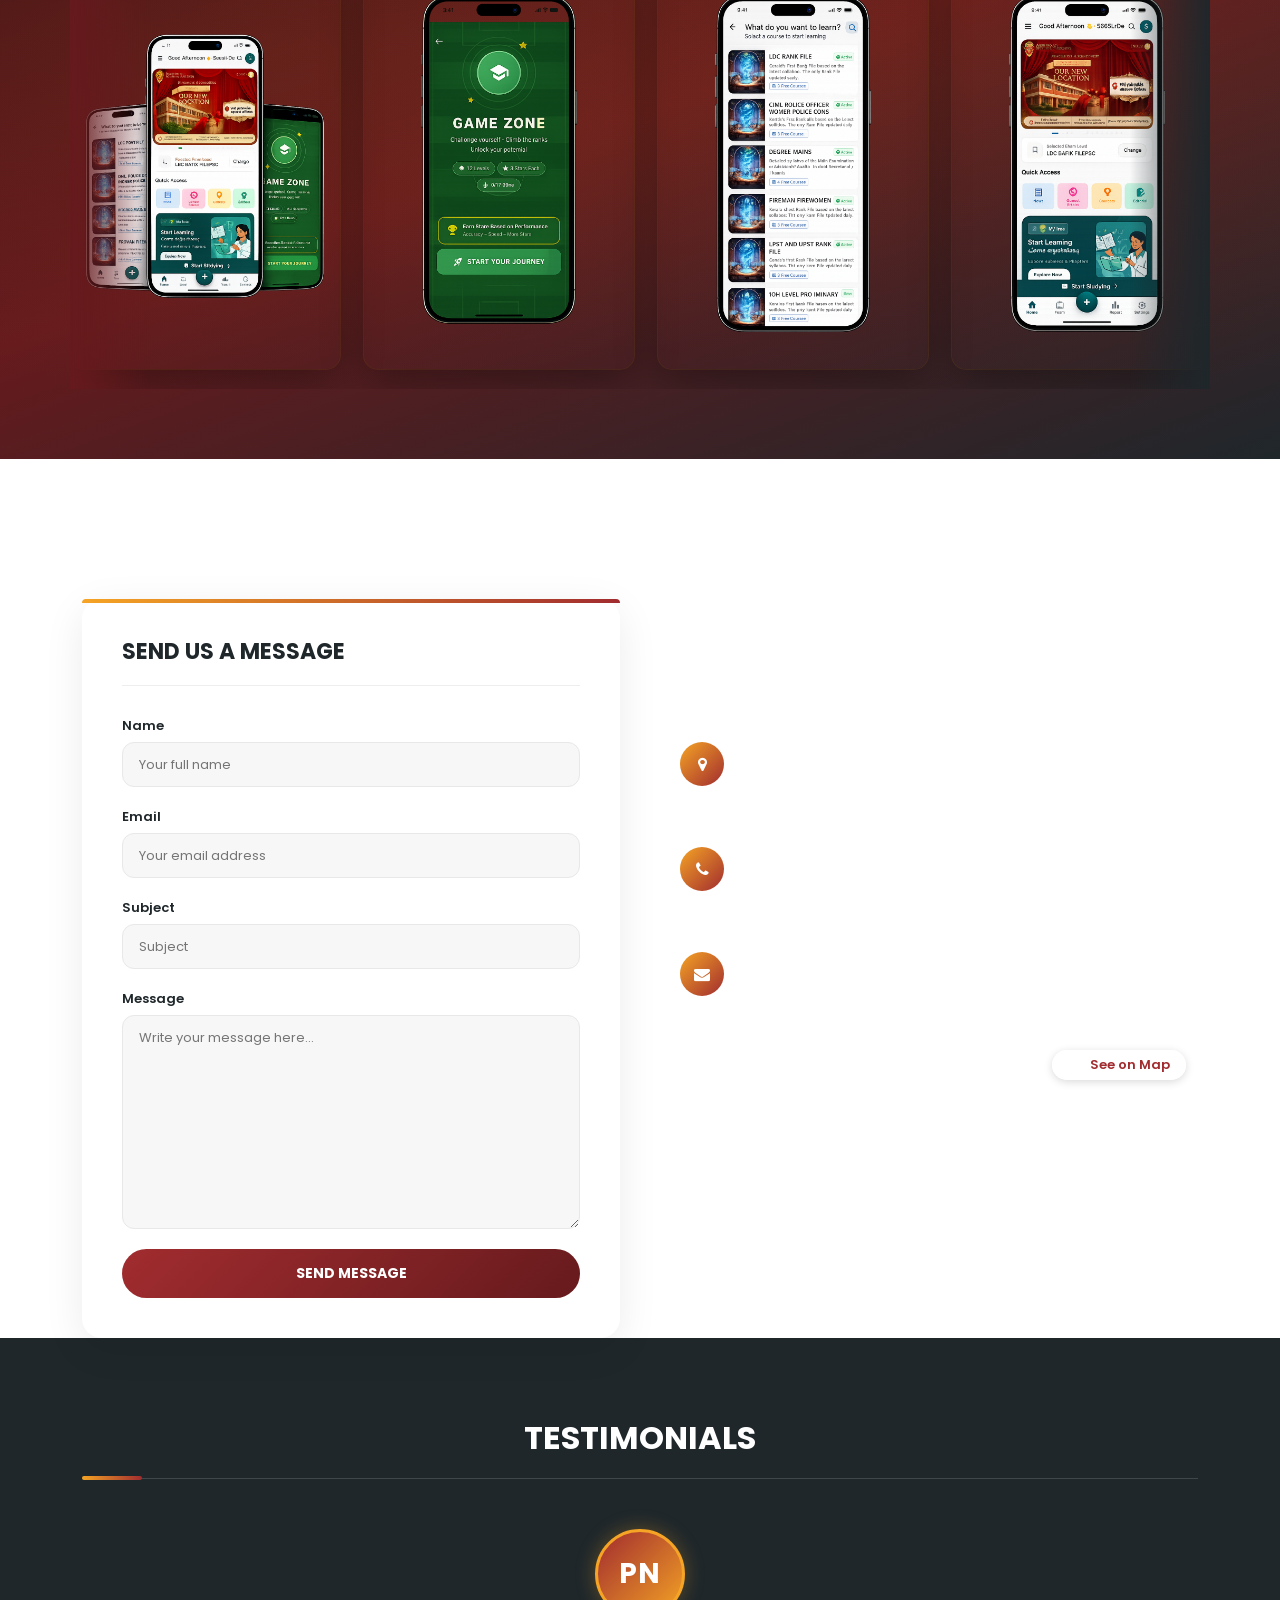
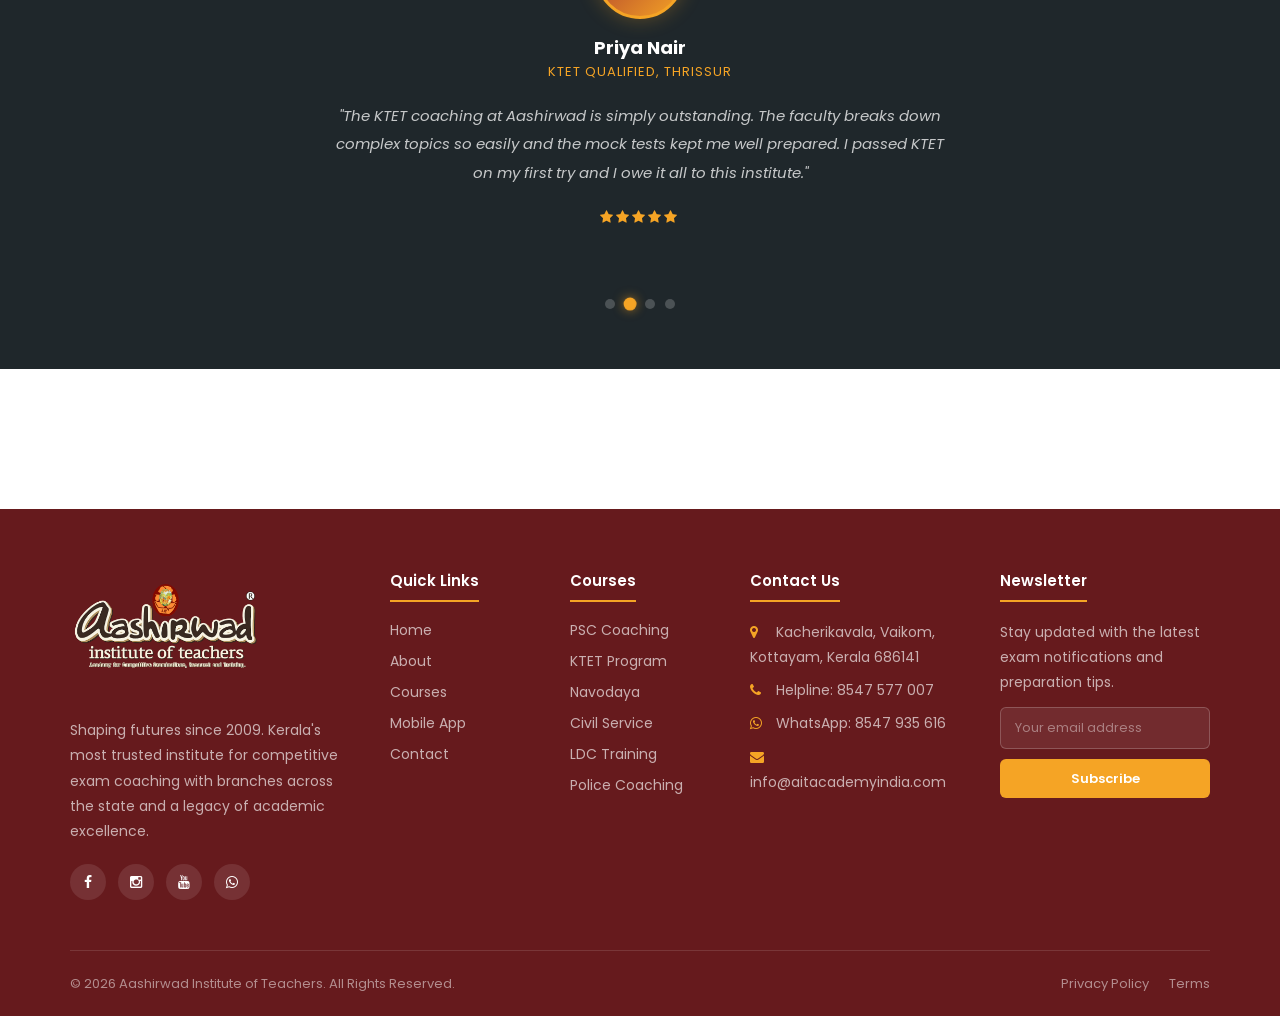
==== commit 45adadb4: "Updated homepage design" ====
--- a/index.html
+++ b/index.html
@@ -559,7 +559,7 @@
         <div class="col-lg-12">
           <div class="about-video-card">
             
-            <video autoplay muted loop playsinline preload="auto" id="about-bg-video" class="about-card-video">
+            <video autoplay muted loop playsinline webkit-playsinline preload="auto" id="about-bg-video" class="about-card-video">
               <source src="assets/video/about.mp4" type="video/mp4">
               Your browser does not support the video tag.
             </video>
@@ -567,7 +567,7 @@
             <div class="about-card-overlay"></div>
             
             <div class="about-card-content">
-              <h3>About Center</h3>
+              <h3>About Center 01</h3>
               <p>
                 Founded in 2009, Aashirwad Institute of Teachers is a premier institution in Kerala, specializing in competitive exam coaching, with a particular focus on PSC and KTET training. Headquartered in Vaikom, the institute has grown to include multiple branches across Kerala, offering personalized coaching and innovative learning tools to help students achieve success in their academic and professional aspirations. At Aashirwad, we offer a wide array of courses including PSC, KTET, Navodaya Entrance, Civil Service Nurturing Programs, and more. Our curriculum is designed to foster critical thinking and practical skills, with a commitment to excellence that has earned us 23 first ranks in PSC exams and a consistent record of Navodaya admissions from Kottayam since 2010. We are proud innovators, introducing India’s first digital rank file with interactive features, enhancing the learning experience for our students. With a strong emphasis on results, our “Success Guarantee” ensures that if KTET candidates do not pass, they can avail of the next training session free of charge. Our publications, including subject-specific rank files and current affairs updates, further support students in their preparation. Aashirwad remains dedicated to shaping future leaders by providing world-class education and unmatched guidance.
               </p>
@@ -3008,29 +3008,5 @@
     })();
     </script>
 
-    <script>
-    document.addEventListener("DOMContentLoaded", function () {
-      var aboutVid = document.getElementById("about-bg-video");
-      if (!aboutVid) return;
-
-      aboutVid.muted = true;
-      aboutVid.playsInline = true;
-      aboutVid.setAttribute('playsinline', '');
-      aboutVid.setAttribute('webkit-playsinline', '');
-
-      var observer = new IntersectionObserver(function (entries) {
-        entries.forEach(function (entry) {
-          if (entry.isIntersecting) {
-            aboutVid.play().catch(function () {});
-          } else {
-            aboutVid.pause();
-          }
-        });
-      }, { threshold: 0.25 });
-
-      observer.observe(aboutVid);
-    });
-    </script>
-
 </body>
 </html>
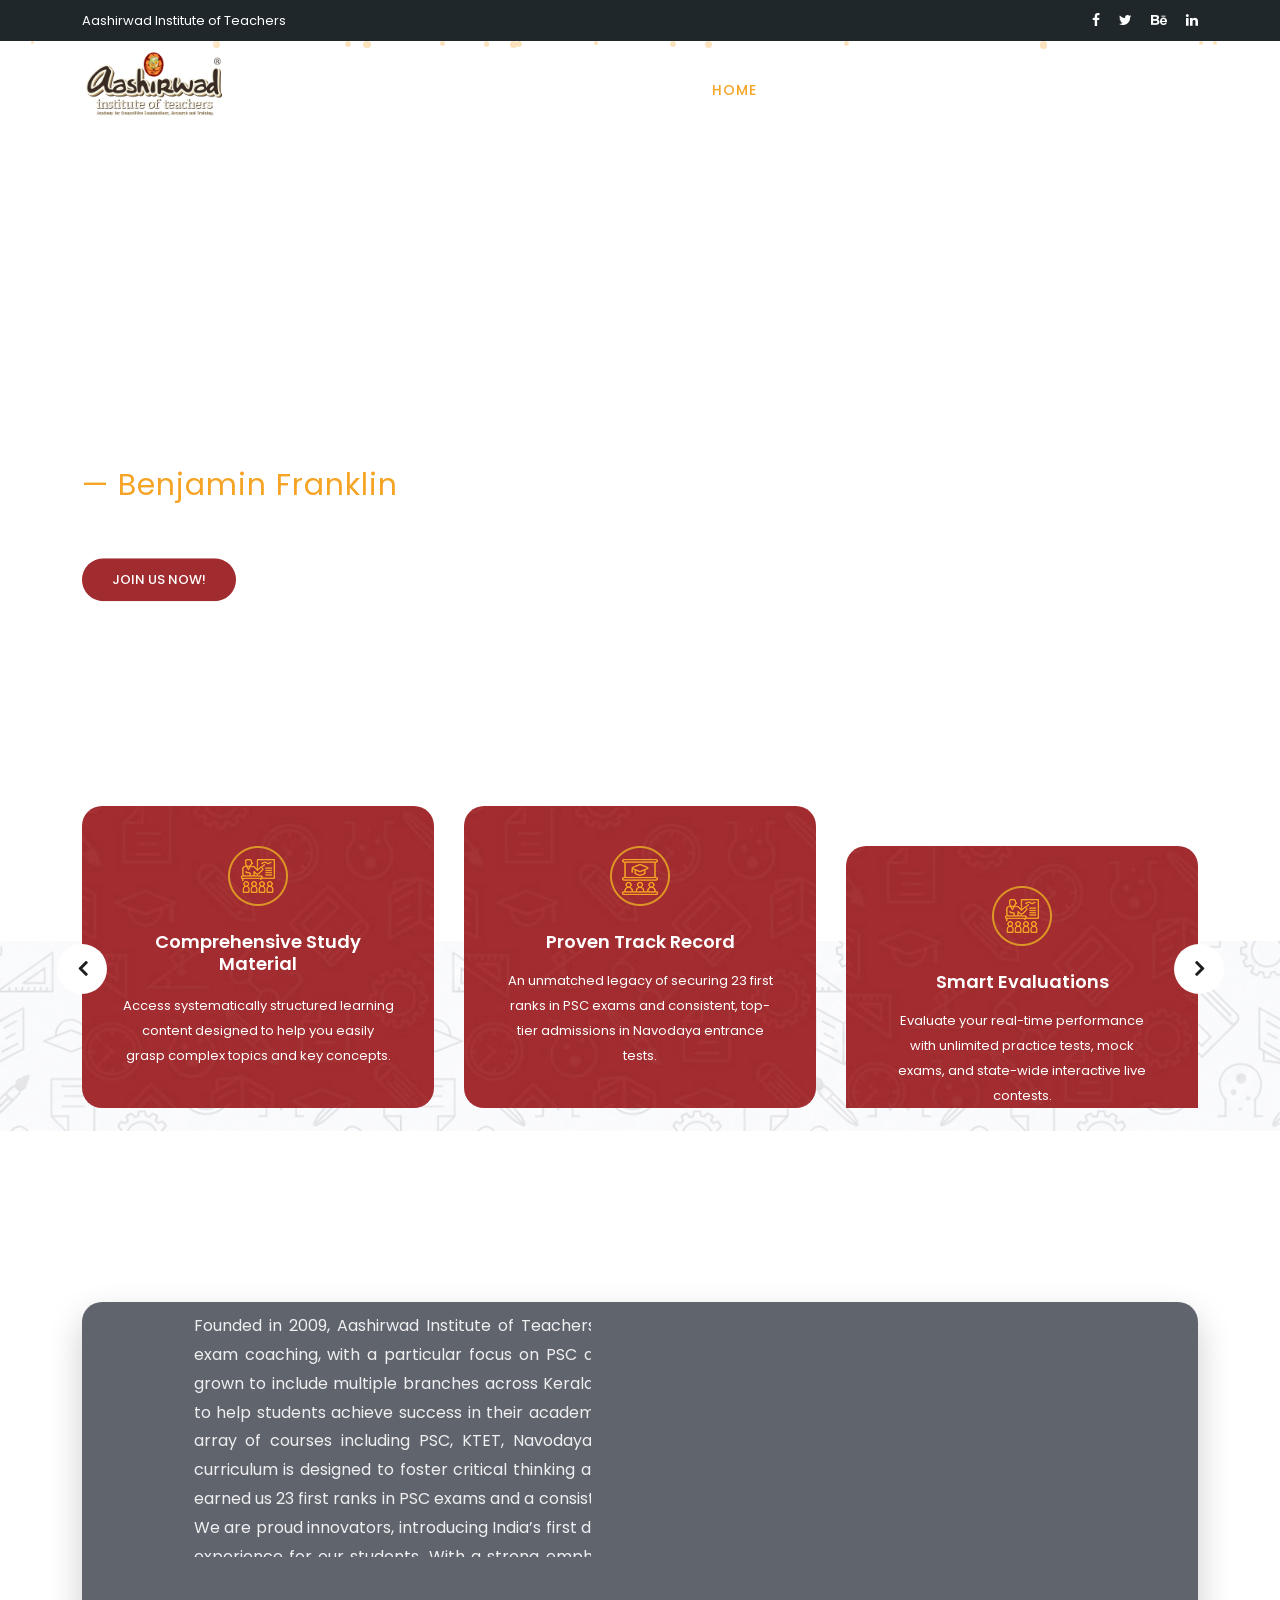
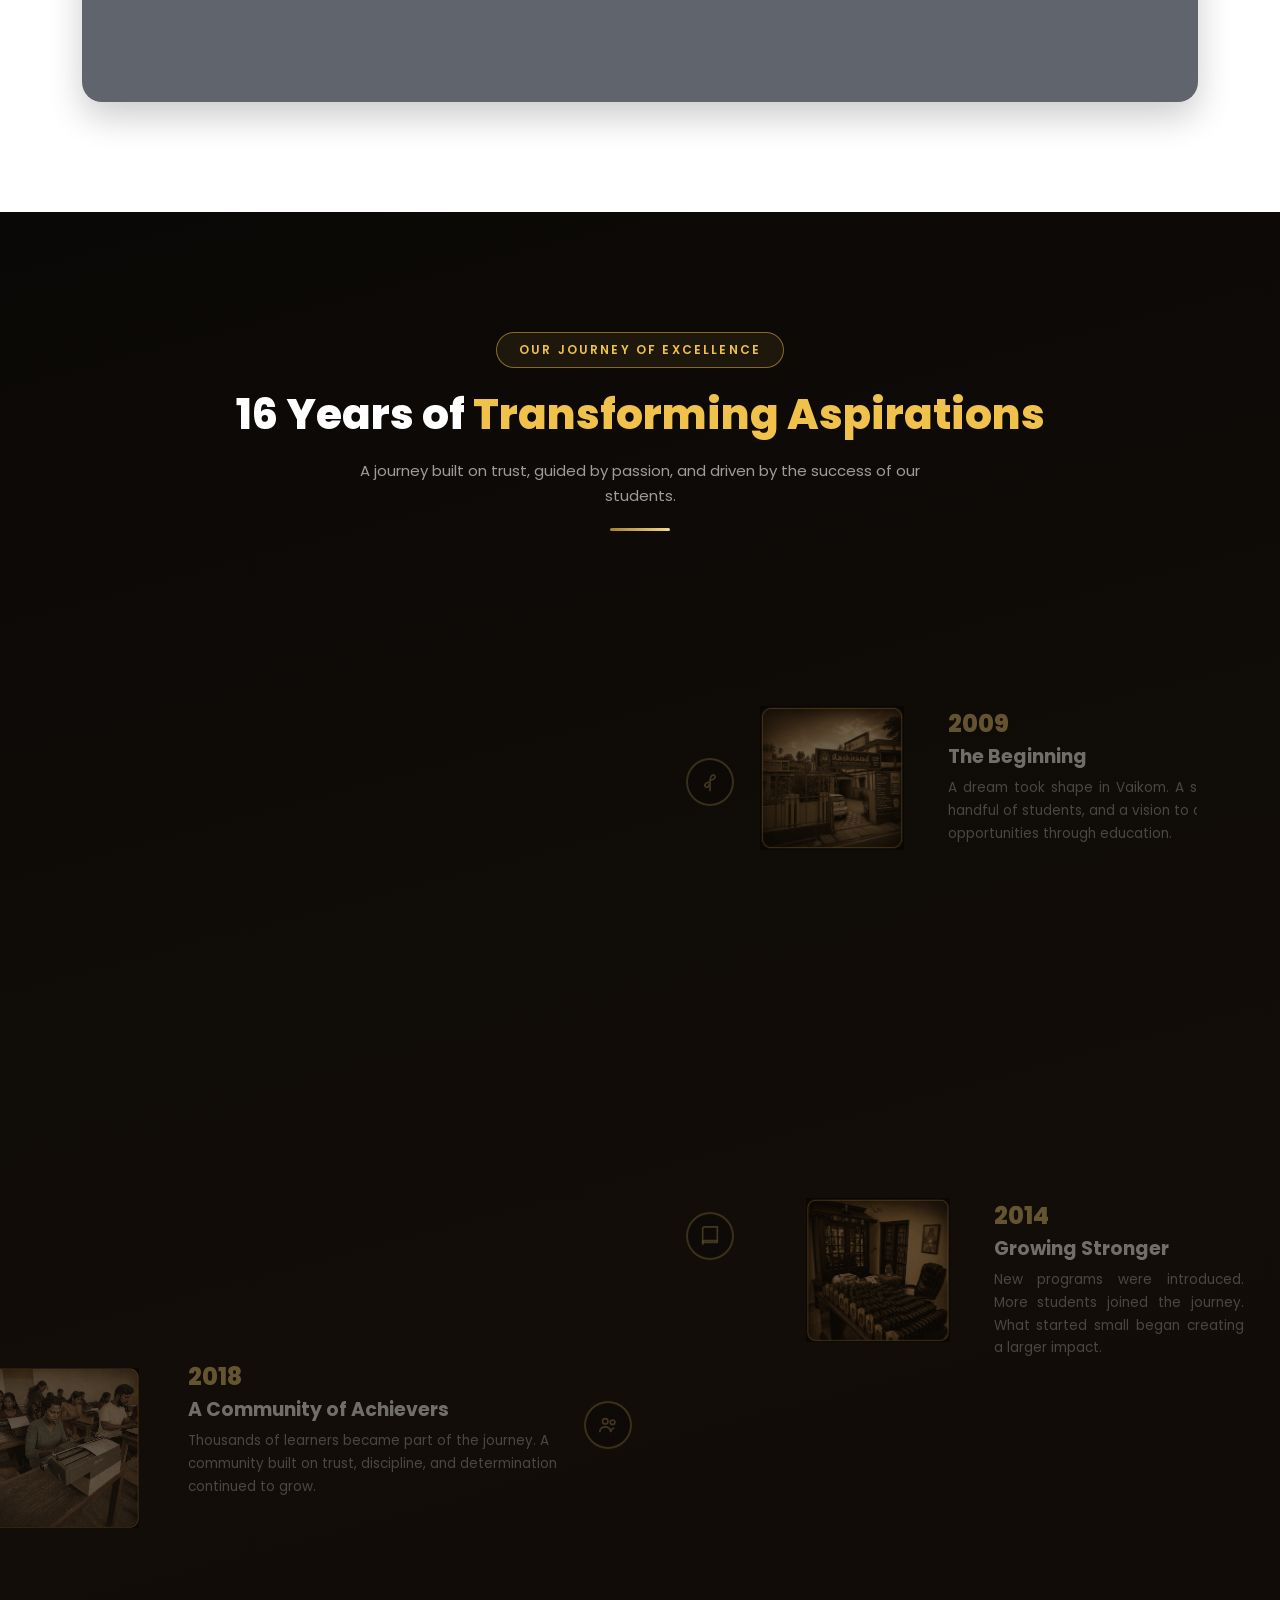
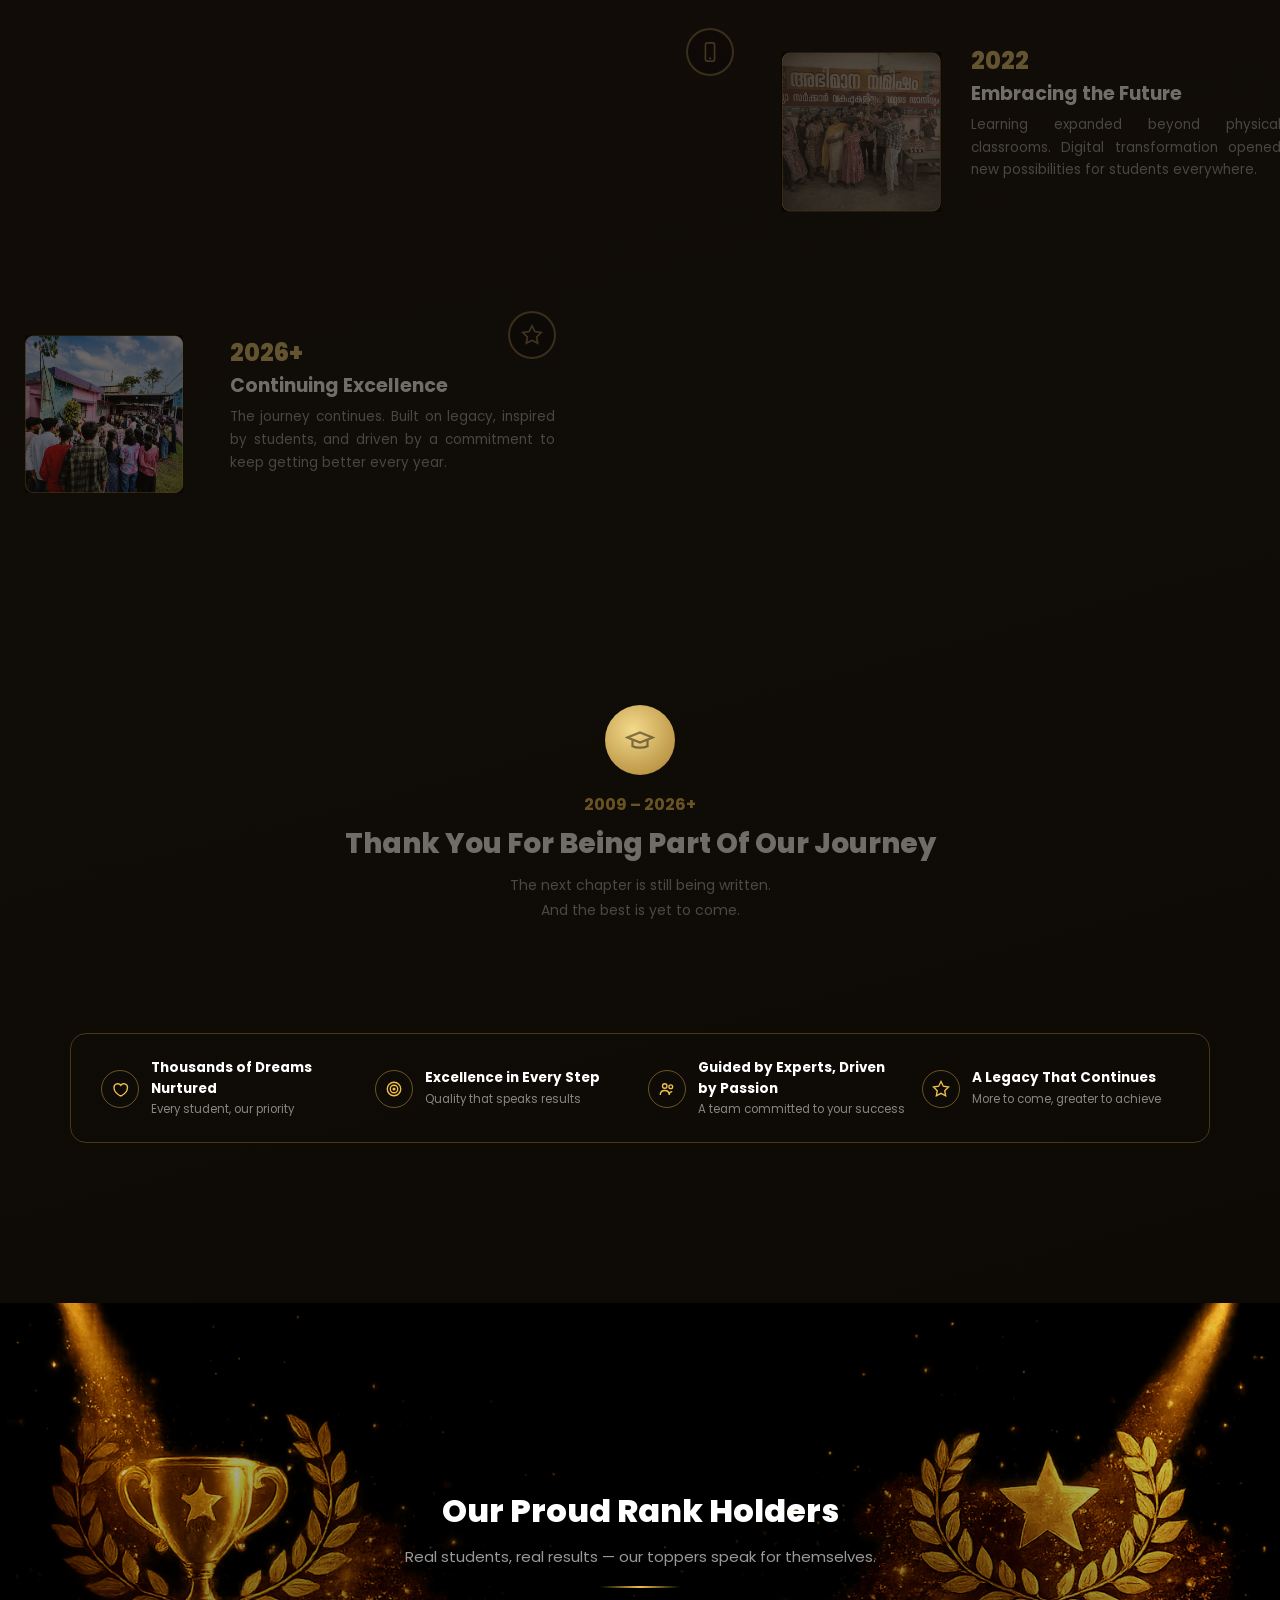
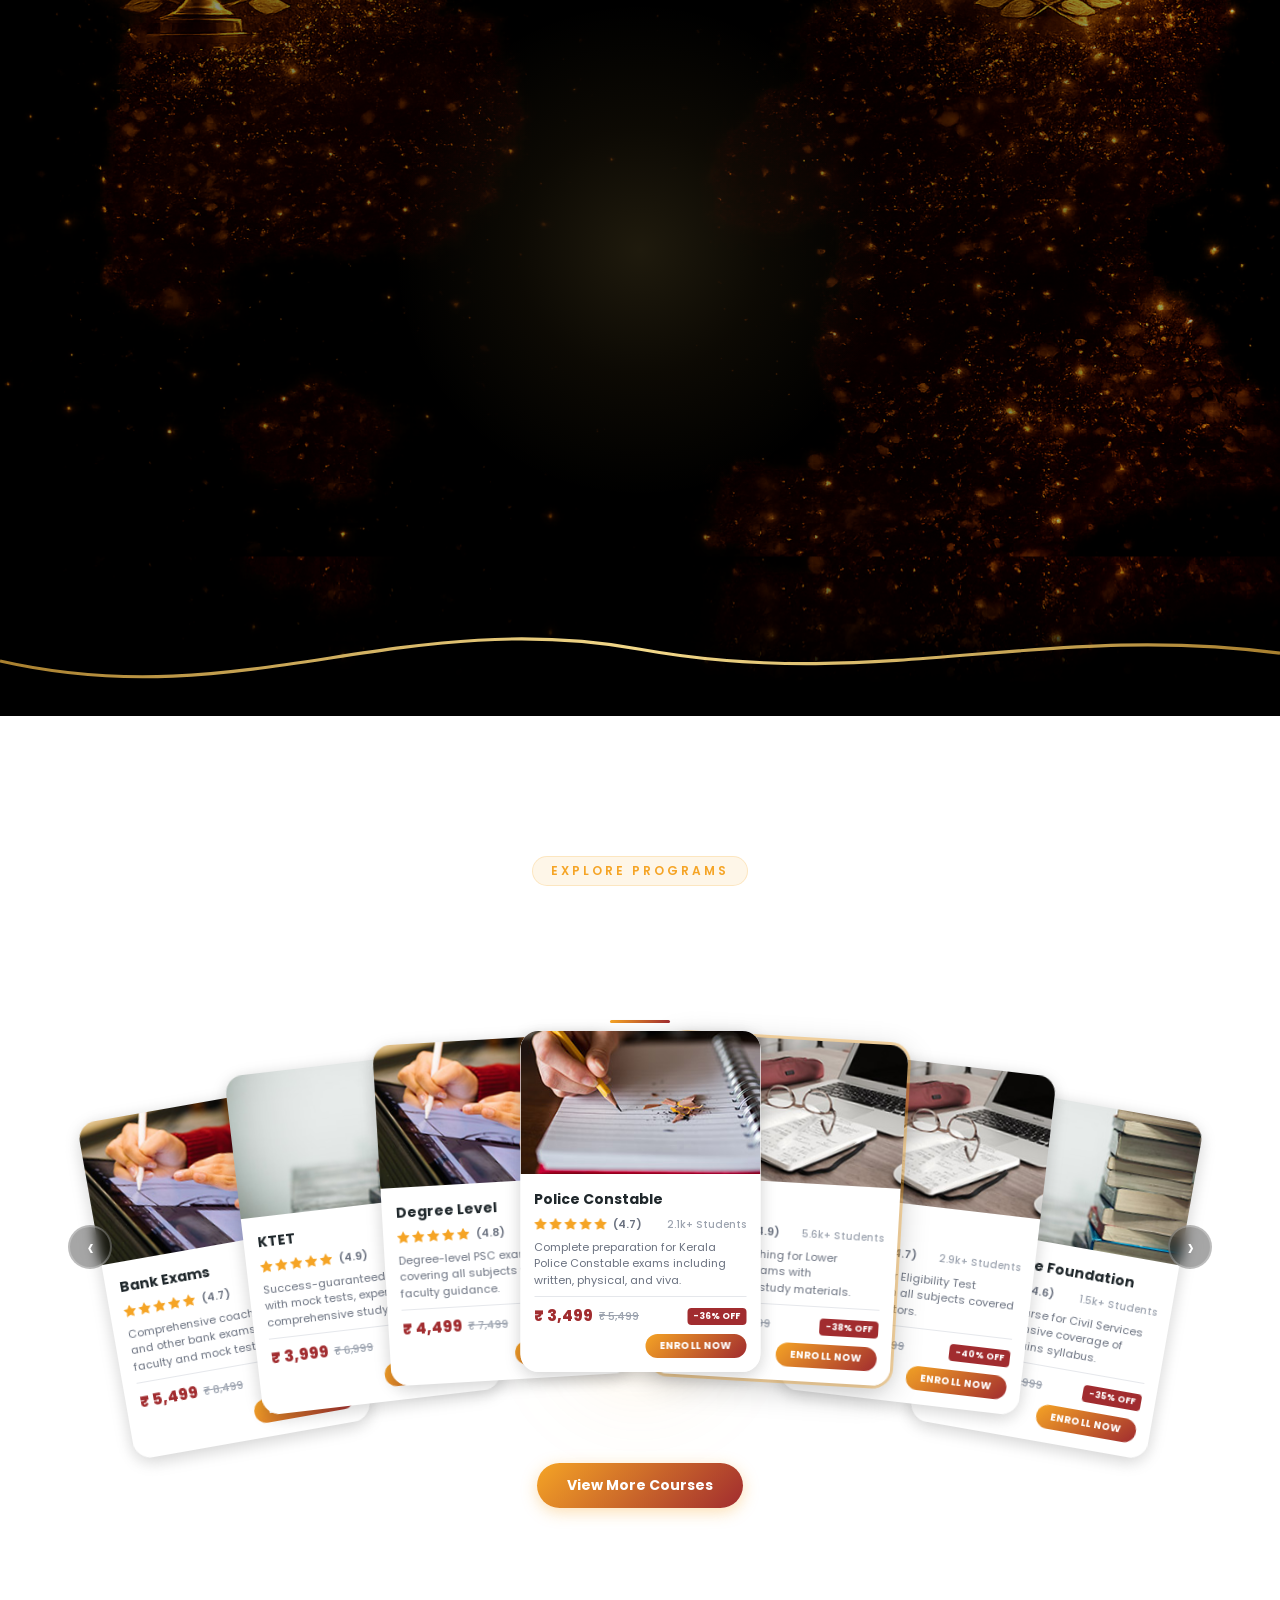
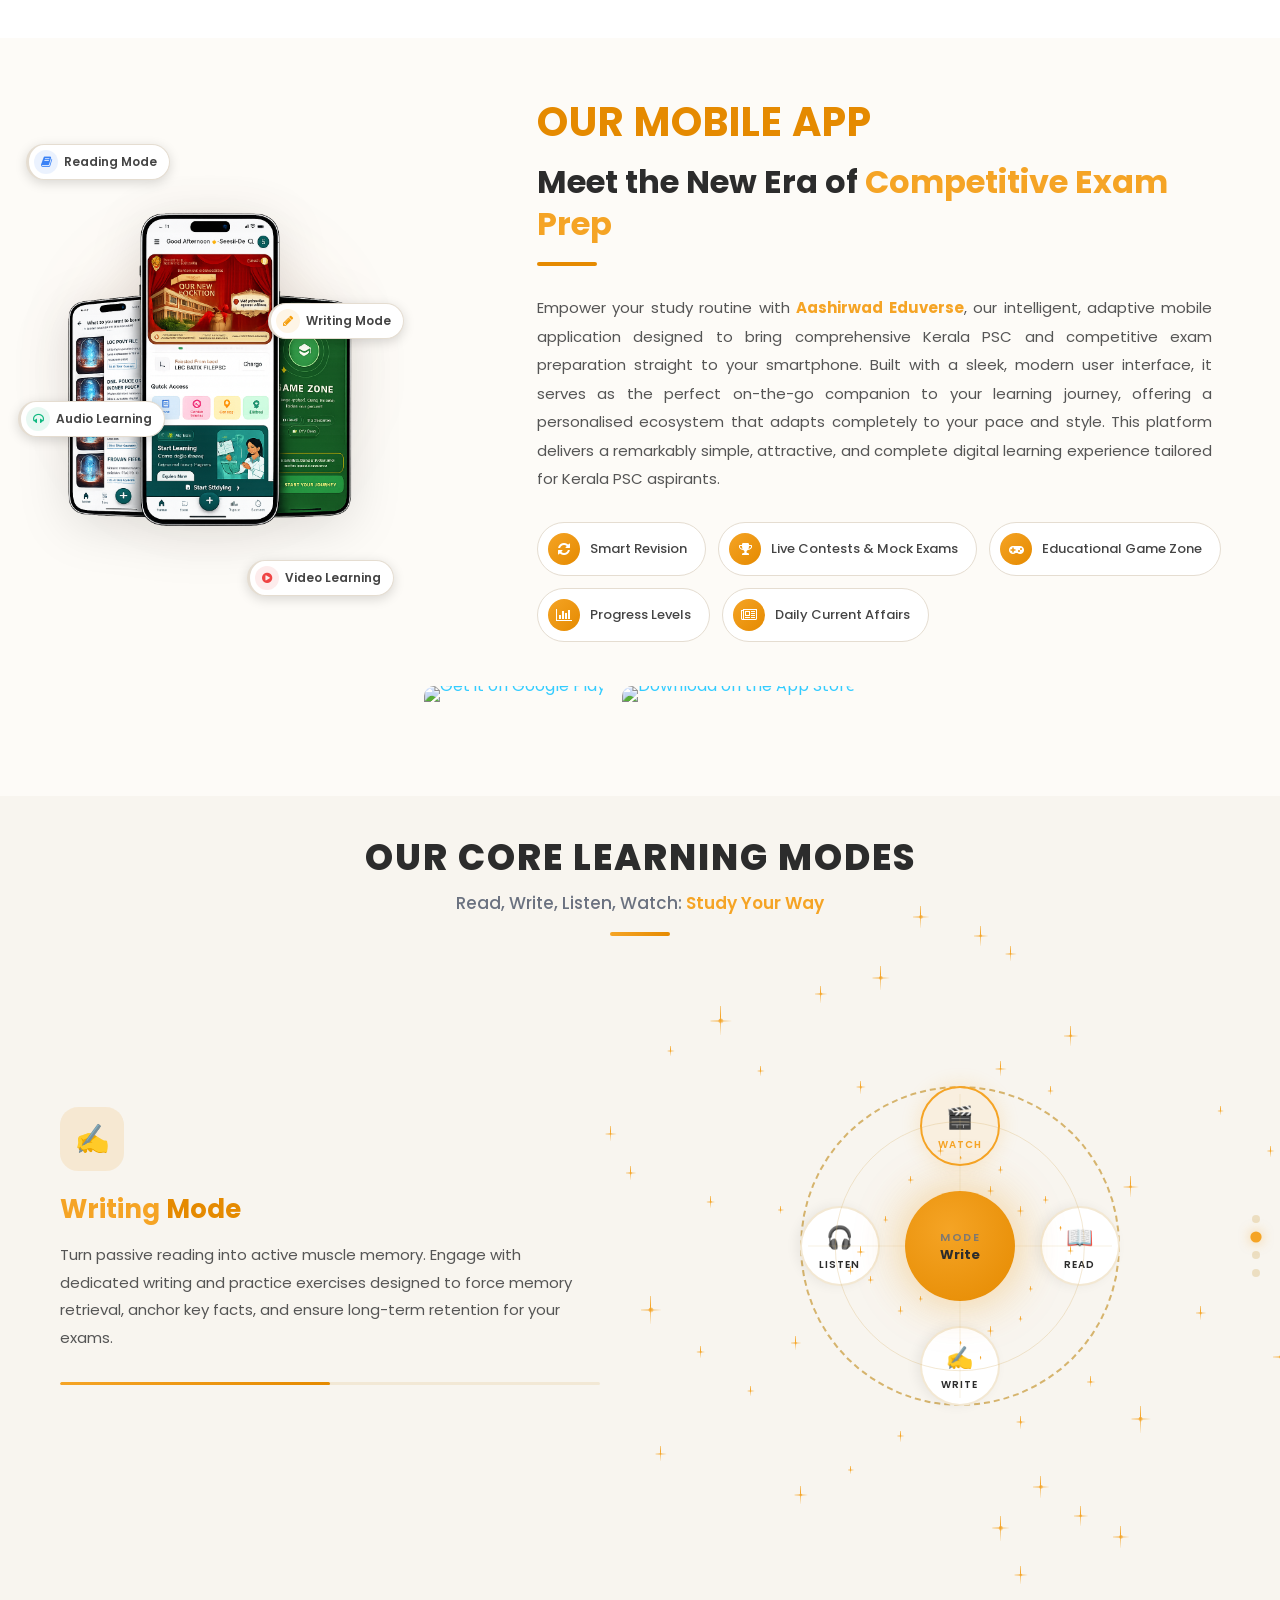
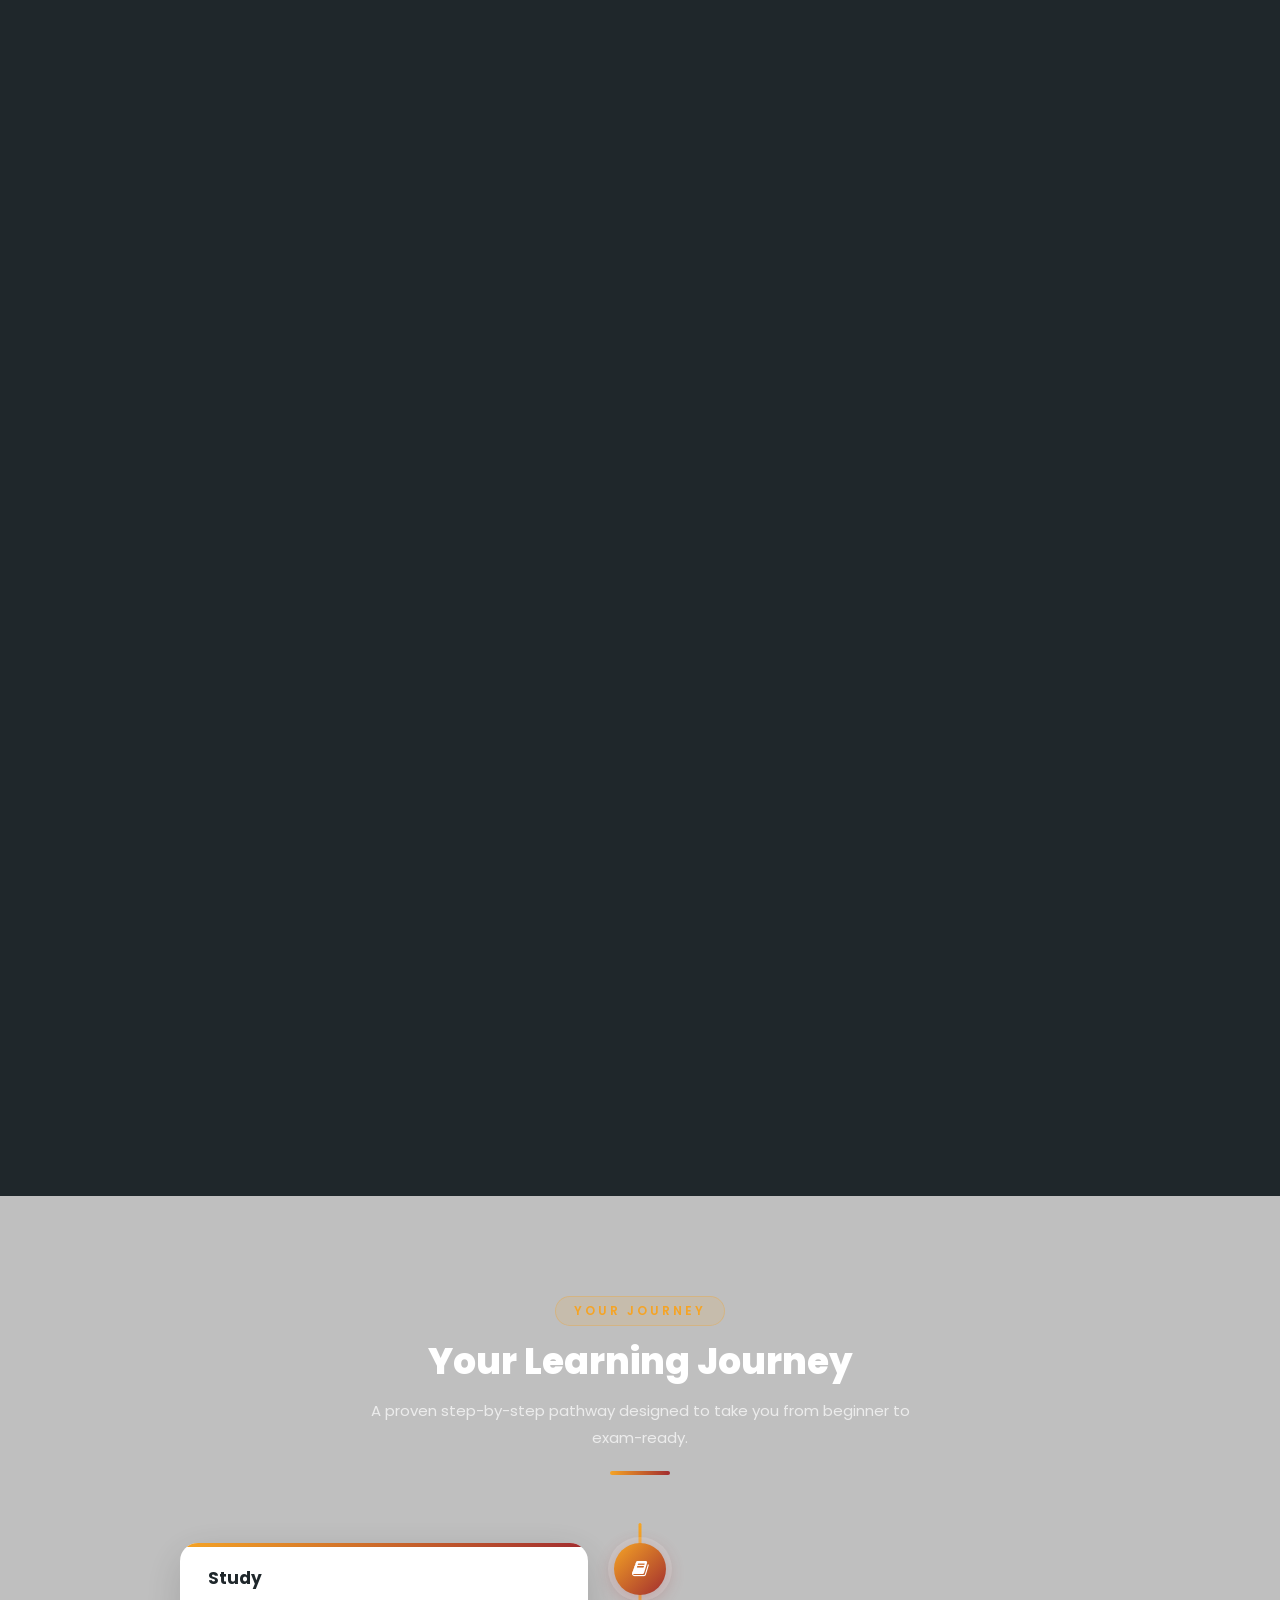
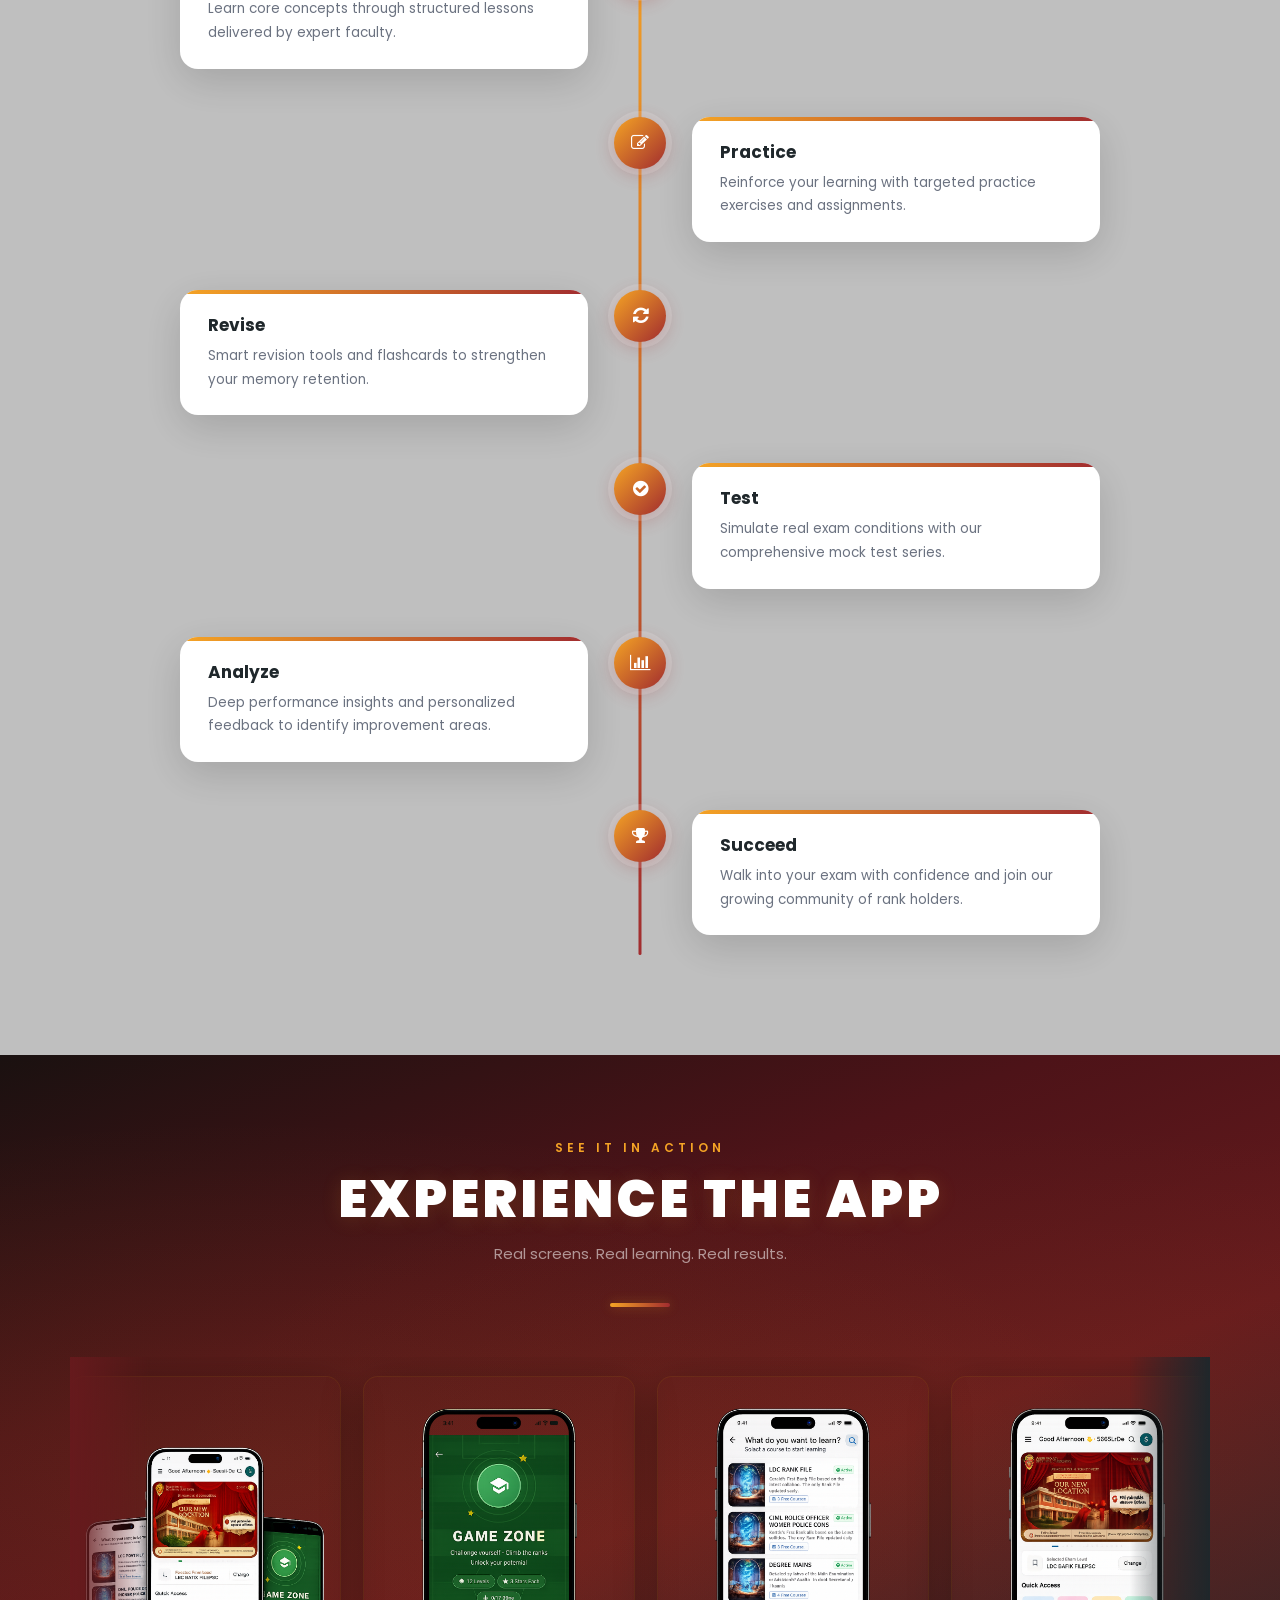
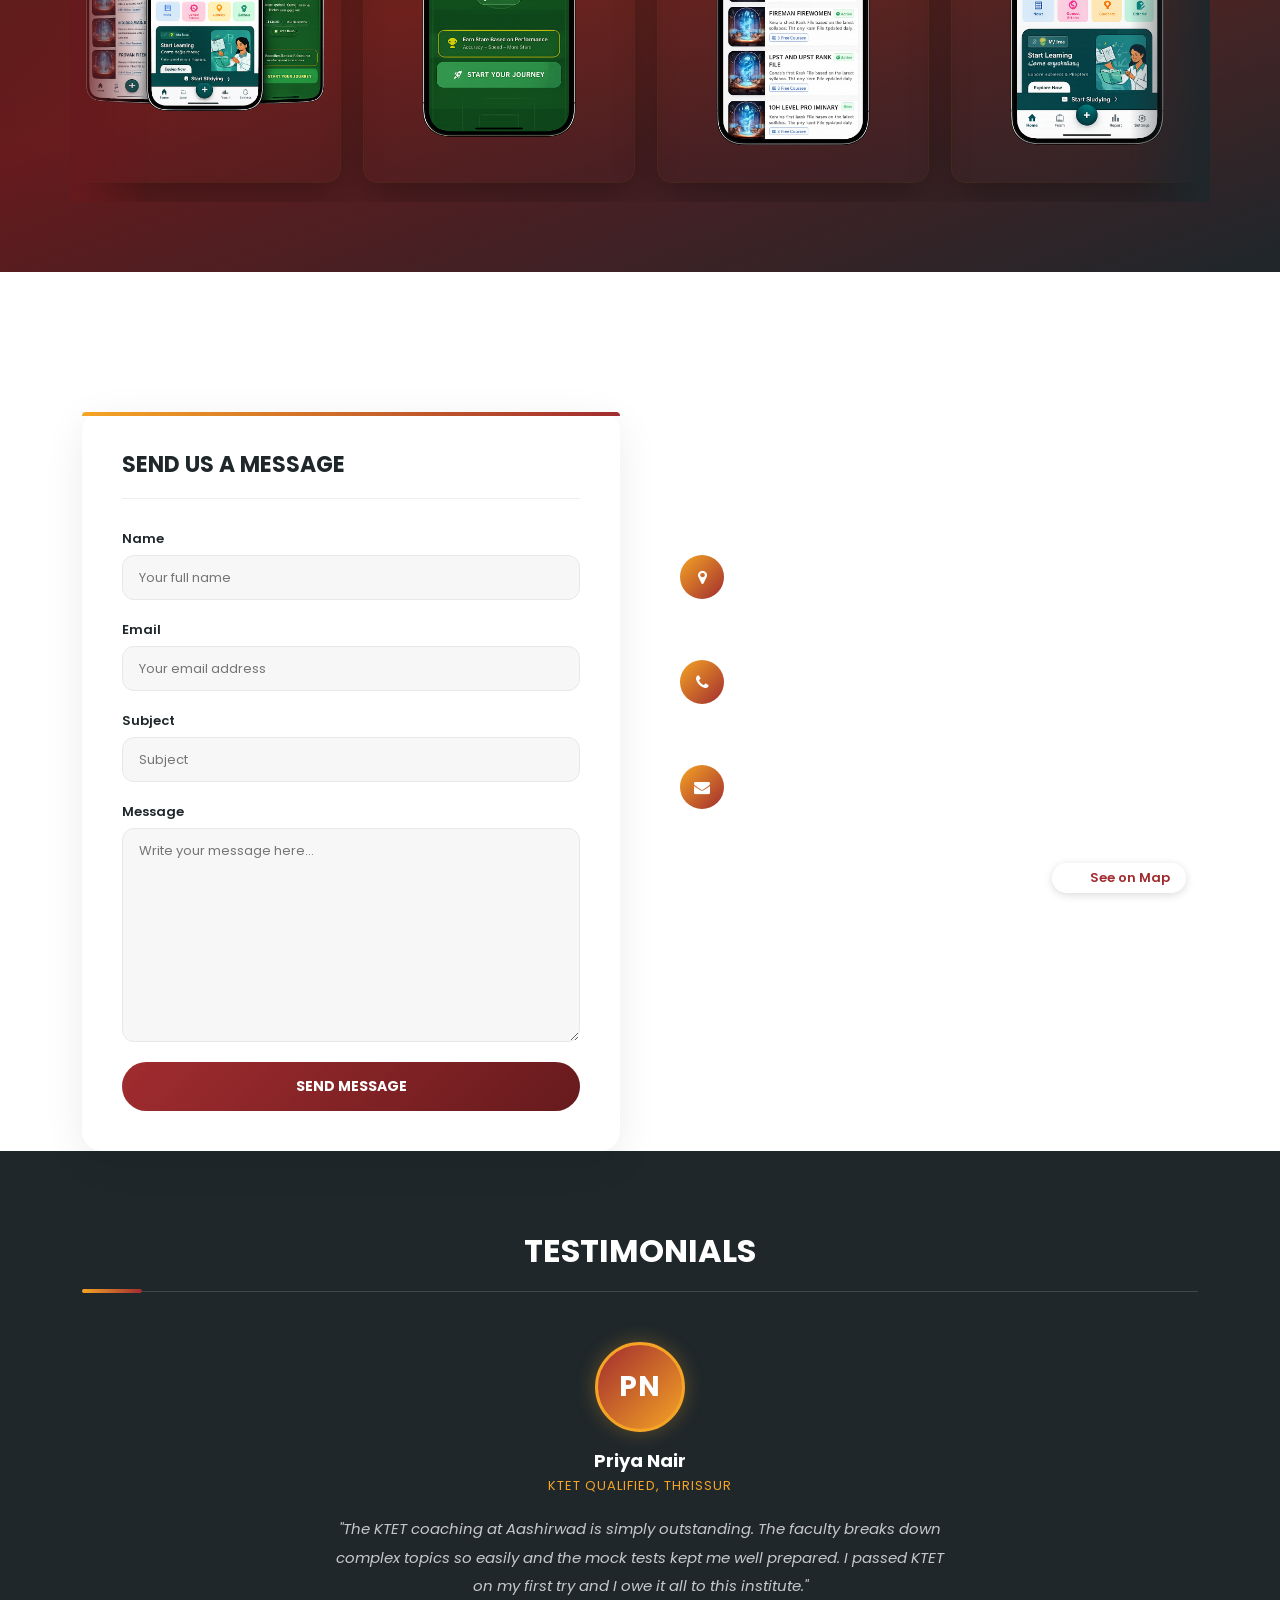
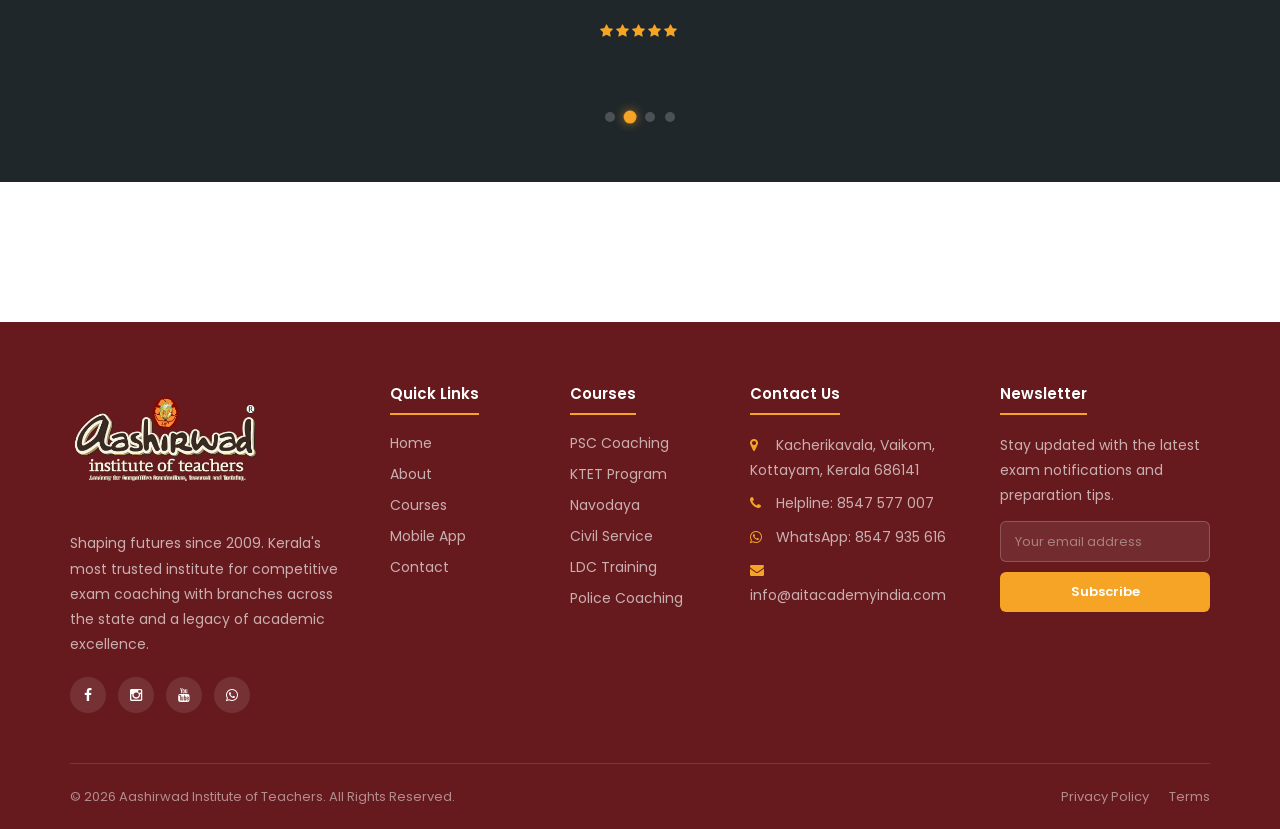
==== commit ab45f194: "Updated homepage design" ====
--- a/index.html
+++ b/index.html
@@ -567,7 +567,7 @@
             <div class="about-card-overlay"></div>
             
             <div class="about-card-content">
-              <h3>About Center 01</h3>
+              <h3>About Center 03</h3>
               <p>
                 Founded in 2009, Aashirwad Institute of Teachers is a premier institution in Kerala, specializing in competitive exam coaching, with a particular focus on PSC and KTET training. Headquartered in Vaikom, the institute has grown to include multiple branches across Kerala, offering personalized coaching and innovative learning tools to help students achieve success in their academic and professional aspirations. At Aashirwad, we offer a wide array of courses including PSC, KTET, Navodaya Entrance, Civil Service Nurturing Programs, and more. Our curriculum is designed to foster critical thinking and practical skills, with a commitment to excellence that has earned us 23 first ranks in PSC exams and a consistent record of Navodaya admissions from Kottayam since 2010. We are proud innovators, introducing India’s first digital rank file with interactive features, enhancing the learning experience for our students. With a strong emphasis on results, our “Success Guarantee” ensures that if KTET candidates do not pass, they can avail of the next training session free of charge. Our publications, including subject-specific rank files and current affairs updates, further support students in their preparation. Aashirwad remains dedicated to shaping future leaders by providing world-class education and unmatched guidance.
               </p>
--- a/assets/css/templatemo-edu-meeting.css
+++ b/assets/css/templatemo-edu-meeting.css
@@ -2090,6 +2090,7 @@
   position: relative;
   width: 100%;
   min-height: 400px;
+  height: 400px;
   border-radius: 20px;
   overflow: hidden;
   display: flex;
@@ -2163,6 +2164,7 @@
   .about-video-card {
     padding: 30px 20px;
     min-height: auto;
+    height: 500px;
   }
   .about-card-content {
     /* RESET: Expands to full available width on mobile so text doesn't get squeezed */
